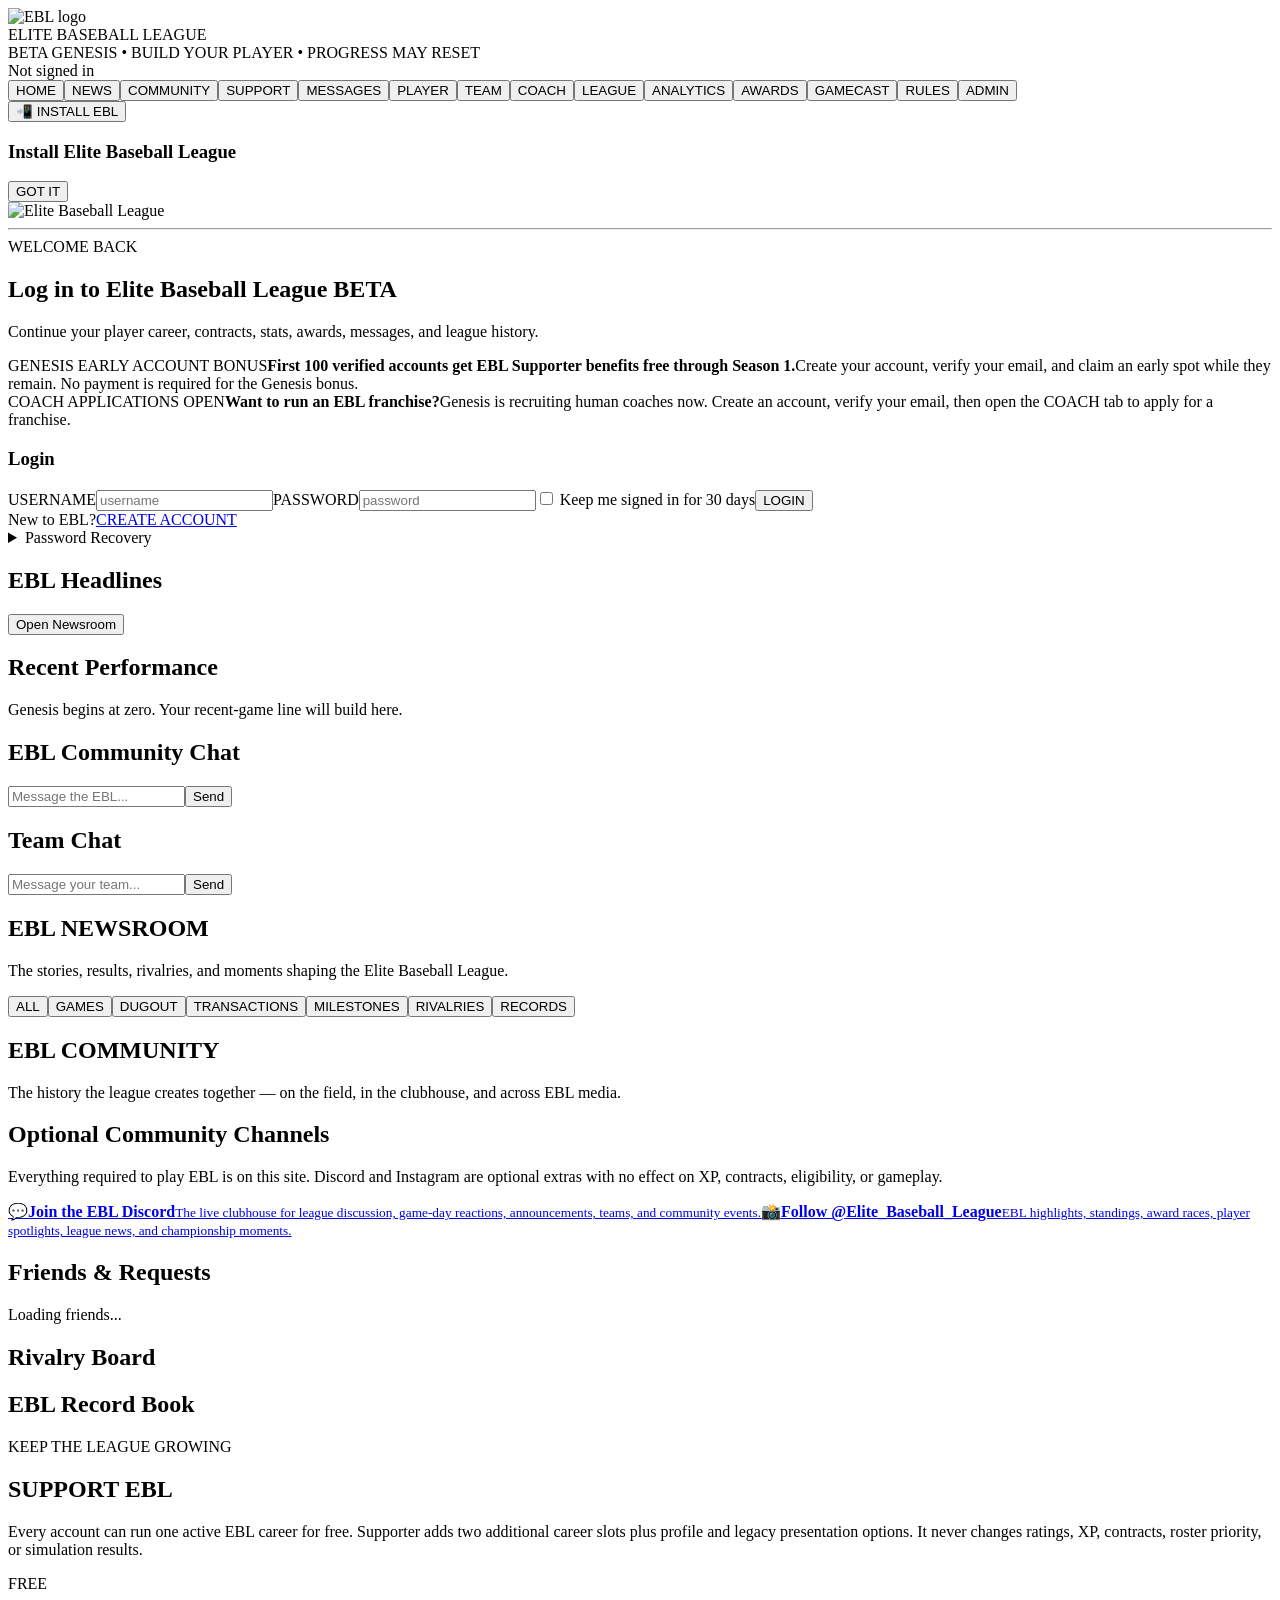
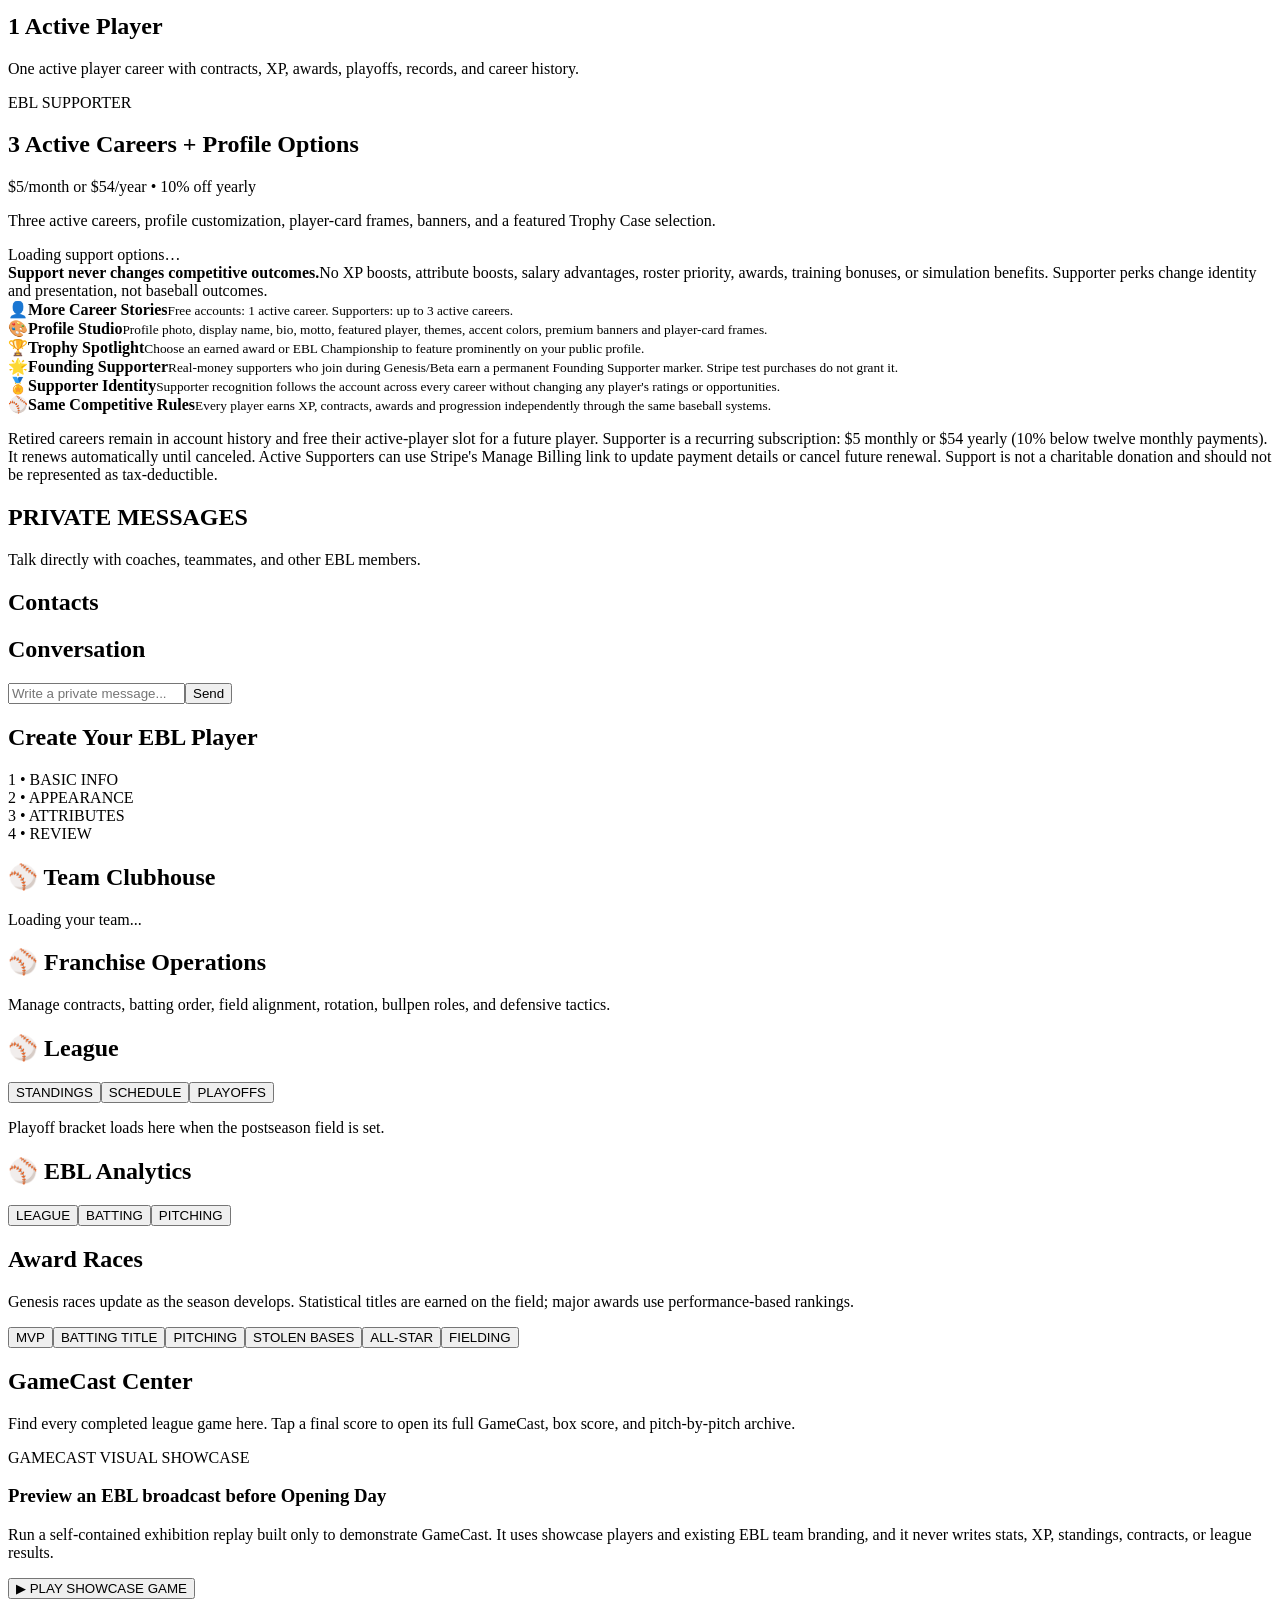
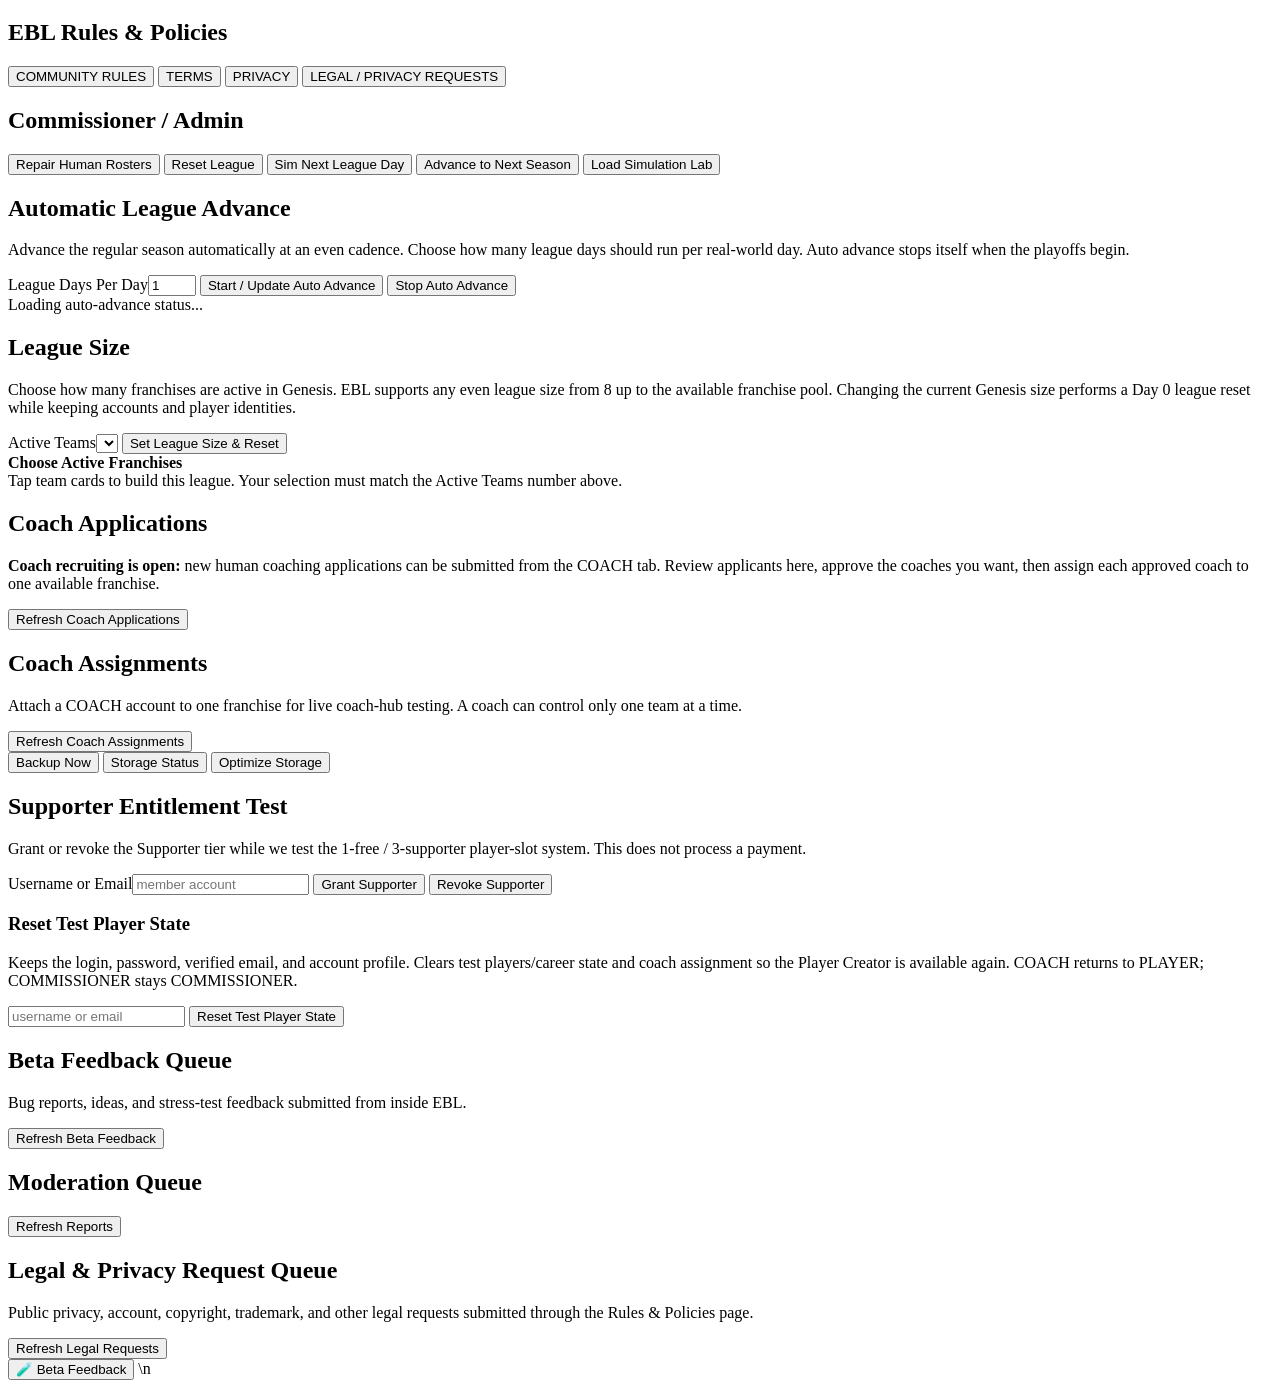
==== static/index.html @ 09bf6e19 "Add files via upload" ====
<!doctype html>
<html><head><meta charset="utf-8"><meta name="viewport" content="width=device-width,initial-scale=1,viewport-fit=cover">
<title>Elite Baseball League — Genesis</title>
<meta name="description" content="Create your ballplayer, earn a contract, develop across seasons, and build a legacy in the Elite Baseball League.">
<meta name="theme-color" content="#071426">
<link rel="manifest" href="/manifest.webmanifest">
<meta name="mobile-web-app-capable" content="yes">
<meta name="apple-mobile-web-app-capable" content="yes">
<meta name="apple-mobile-web-app-status-bar-style" content="black-translucent">
<meta name="apple-mobile-web-app-title" content="EBL">
<link rel="apple-touch-icon" href="/assets/ebl_logo.png">
<meta property="og:title" content="Elite Baseball League">
<meta property="og:description" content="Make your player. Earn your spot. Build your legacy.">
<meta property="og:type" content="website">
<meta property="og:url" content="https://elite-baseball.com/">
<meta property="og:image" content="https://elite-baseball.com/assets/ebl_logo.png">
<link rel="icon" href="/favicon.ico">
<link rel="stylesheet" href="/ebl.css?v=rc142">
<!-- EBL SYSTEM: FEEDBACK & ACTION DIALOGS -->
<!-- EBL FRONTEND: externalized product modules -->
<script id="ebl-feedback-system" src="/ebl-feedback.js"></script>
</head>
<!-- EBL SPORTS CARTOON current: anatomy and proportion pass -->
<body>
<header><div class="brandWrap"><img class="siteLogo" src="/assets/ebl_logo.png" alt="EBL logo"><div class="brandText"><div class="brand">ELITE BASEBALL LEAGUE</div><div class="season"><span class="betaSiteBadge">BETA</span> GENESIS • BUILD YOUR PLAYER • PROGRESS MAY RESET</div></div></div><div id="accountTag" class="muted">Not signed in</div></header>
<nav id="mainNav">
<button class="navbtn active" data-page="home">HOME</button><button class="navbtn" data-page="news">NEWS</button><button class="navbtn" data-page="community">COMMUNITY</button><button class="navbtn" data-page="support">SUPPORT</button><button class="navbtn authOnly hidden" data-page="messages">MESSAGES</button><button class="navbtn authOnly hidden" data-page="player">PLAYER</button><button class="navbtn authOnly hidden" data-page="team">TEAM</button><button id="coachNav" class="navbtn authOnly hidden" data-page="coach">COACH</button><button class="navbtn" data-page="league">LEAGUE</button><button class="navbtn authOnly hidden" data-page="analytics">ANALYTICS</button><button class="navbtn" data-page="awards">AWARDS</button><button class="navbtn" data-page="gamecast">GAMECAST</button><button class="navbtn" data-page="rules">RULES</button><button id="adminNav" class="navbtn hidden" data-page="admin">ADMIN</button>
</nav>
<button id="eblInstallApp" class="btn hidden" type="button" aria-label="Install Elite Baseball League app">📲 INSTALL EBL</button>
<div id="eblInstallHelp" class="hidden" role="dialog" aria-modal="true" aria-labelledby="eblInstallHelpTitle">
 <div class="pwaHelpCard">
  <h3 id="eblInstallHelpTitle">Install Elite Baseball League</h3>
  <div id="eblInstallHelpBody" class="muted"></div>
  <button class="btn eblSpaceTopMd" type="button" data-ebl-action="close-install-help">GOT IT</button>
 </div>
</div>

<main>
<section id="home" class="page active">
<div id="loginCard" class="card loginShell"><img class="heroLogo" src="/assets/ebl_logo.png" alt="Elite Baseball League"><hr class="redline"><div class="loginHero"><span class="newsMeta">WELCOME BACK</span><h2>Log in to Elite Baseball League <span class="betaSiteBadge">BETA</span></h2><p class="muted">Continue your player career, contracts, stats, awards, messages, and league history.</p><div id="genesisPromoLogin" class="offer eblPromoBox"><span class="newsMeta">GENESIS EARLY ACCOUNT BONUS</span><b class="eblBlockTight">First 100 verified accounts get EBL Supporter benefits free through Season 1.</b><span class="muted">Create your account, verify your email, and claim an early spot while they remain. No payment is required for the Genesis bonus.</span></div><div class="offer eblPromoBox"><span class="newsMeta">COACH APPLICATIONS OPEN</span><b class="eblBlockTight">Want to run an EBL franchise?</b><span class="muted">Genesis is recruiting human coaches now. Create an account, verify your email, then open the COACH tab to apply for a franchise.</span></div></div><div class="loginPanel"><h3>Login</h3><label class="label" for="lu">USERNAME</label><input id="lu" name="username" autocomplete="username" autocapitalize="none" spellcheck="false" placeholder="username" aria-label="Username"><label class="label" for="lp">PASSWORD</label><input id="lp" name="current-password" type="password" autocomplete="current-password" placeholder="password" aria-label="Password"><label class="rememberMeRow"><input id="rememberMe" type="checkbox"> <span>Keep me signed in for 30 days</span></label><button class="btn loginPrimary" data-ebl-command="login">LOGIN</button><div class="loginCreate"><span>New to EBL?</span><a class="btn" href="/create-account">CREATE ACCOUNT</a></div></div><details class="loginRecovery"><summary>Password Recovery</summary><div class="grid eblSpaceTopSm"><input id="resetEmail" name="email" type="email" autocomplete="email" inputmode="email" autocapitalize="none" spellcheck="false" placeholder="your verified email" aria-label="Verified email for password reset"><button class="btn" data-ebl-command="requestReset">Email Reset Link</button></div><div id="recMsg" class="muted"></div></details><div id="loginMsg" class="muted"></div></div>
<div id="dashboard" class="hidden">
<div id="ticker" class="ticker"><div id="tickerTrack" class="tickerTrack"></div></div>
<div id="betaStatusCard" class="card betaStatusCard"></div>
<div id="onboardingCard" class="card onboardingCard hidden"></div>
<div class="card eblAccentLeftRed"><div class="eblFlexBetweenCenter"><h2>EBL Headlines</h2><button class="btn" data-ebl-action="go-page" data-page="news">Open Newsroom</button></div><div id="homeNews"></div></div><div class="two eblSpaceTopSm"><div id="homePlayer" class="card eblAccentTopRed"></div><div id="homeTeam" class="card eblAccentTopSilver"></div></div>
<div class="two"><div id="nextGame" class="card"></div><div class="card"><h2>Recent Performance</h2><div id="recentPerf" class="muted">Genesis begins at zero. Your recent-game line will build here.</div></div></div>
<div class="two"><div class="card"><h2>EBL Community Chat</h2><div id="eblChat" class="chatbox"></div><div class="chatinput"><input id="eblMsg" maxlength="300" placeholder="Message the EBL..."><button class="btn" data-ebl-action="send-chat" data-channel="EBL">Send</button></div></div>
<div class="card"><h2>Team Chat</h2><div id="teamChat" class="chatbox"></div><div class="chatinput"><input id="teamMsg" maxlength="300" placeholder="Message your team..."><button class="btn" data-ebl-action="send-chat" data-channel="TEAM">Send</button></div></div></div>
</div></section>


<section id="news" class="page"><div class="card"><h1>EBL NEWSROOM</h1><p class="muted">The stories, results, rivalries, and moments shaping the Elite Baseball League.</p><div class="subtabs"><button class="subtab active" data-ebl-action="news-filter" data-filter="ALL">ALL</button><button class="subtab" data-ebl-action="news-filter" data-filter="GAME">GAMES</button><button class="subtab" data-ebl-action="news-filter" data-filter="MANAGER">DUGOUT</button><button class="subtab" data-ebl-action="news-filter" data-filter="TRANSACTION">TRANSACTIONS</button><button class="subtab" data-ebl-action="news-filter" data-filter="MILESTONE">MILESTONES</button><button class="subtab" data-ebl-action="news-filter" data-filter="RIVALRY">RIVALRIES</button><button class="subtab" data-ebl-action="news-filter" data-filter="RECORD">RECORDS</button></div><div id="newsFeed"></div></div></section>
<section id="community" class="page"><div class="card"><h1>EBL COMMUNITY</h1><p class="muted">The history the league creates together — on the field, in the clubhouse, and across EBL media.</p><div class="baseballDivider"></div><h2>Optional Community Channels</h2><p class="muted">Everything required to play EBL is on this site. Discord and Instagram are optional extras with no effect on XP, contracts, eligibility, or gameplay.</p><div class="communityConnect"><a class="communityLink" href="https://discord.gg/7EdEfcKPR" target="_blank" rel="noopener noreferrer"><span class="communityIcon">💬</span><b>Join the EBL Discord</b><small>The live clubhouse for league discussion, game-day reactions, announcements, teams, and community events.</small></a><a class="communityLink" href="https://www.instagram.com/elite_baseball_league/" target="_blank" rel="noopener noreferrer"><span class="communityIcon">📸</span><b>Follow @Elite_Baseball_League</b><small>EBL highlights, standings, award races, player spotlights, league news, and championship moments.</small></a></div><div class="two"><div class="card"><h2>Friends & Requests</h2><div id="friendsPanel"><p class="muted">Loading friends...</p></div></div><div class="card"><h2>Rivalry Board</h2><div id="rivalryBoard"></div></div></div><div class="card"><h2>EBL Record Book</h2><div id="recordBook"></div></div></div></section><section id="support" class="page"><div class="card supportHero"><span class="newsMeta">KEEP THE LEAGUE GROWING</span><h1>SUPPORT EBL</h1><p class="supportLead">Every account can run one active EBL career for free. Supporter adds two additional career slots plus profile and legacy presentation options. It never changes ratings, XP, contracts, roster priority, or simulation results.</p><div id="supportEntitlementCard" class="supportTierGrid"><div class="supportTierCard"><span class="newsMeta">FREE</span><h2>1 Active Player</h2><p class="muted">One active player career with contracts, XP, awards, playoffs, records, and career history.</p></div><div class="supportTierCard featured"><span class="newsMeta">EBL SUPPORTER</span><h2>3 Active Careers + Profile Options</h2><div class="gold eblSupportPrice">$5/month or $54/year • 10% off yearly</div><p class="muted">Three active careers, profile customization, player-card frames, banners, and a featured Trophy Case selection.</p></div></div><div id="supportActions" class="supportActions"><span class="muted">Loading support options…</span></div><div class="supportPromise"><b>Support never changes competitive outcomes.</b><span>No XP boosts, attribute boosts, salary advantages, roster priority, awards, training bonuses, or simulation benefits. Supporter perks change identity and presentation, not baseball outcomes.</span></div><div class="supportGrid"><div class="supportUse"><span class="supportIcon">👤</span><b>More Career Stories</b><small>Free accounts: 1 active career. Supporters: up to 3 active careers.</small></div><div class="supportUse"><span class="supportIcon">🎨</span><b>Profile Studio</b><small>Profile photo, display name, bio, motto, featured player, themes, accent colors, premium banners and player-card frames.</small></div><div class="supportUse"><span class="supportIcon">🏆</span><b>Trophy Spotlight</b><small>Choose an earned award or EBL Championship to feature prominently on your public profile.</small></div><div class="supportUse"><span class="supportIcon">🌟</span><b>Founding Supporter</b><small>Real-money supporters who join during Genesis/Beta earn a permanent Founding Supporter marker. Stripe test purchases do not grant it.</small></div><div class="supportUse"><span class="supportIcon">🏅</span><b>Supporter Identity</b><small>Supporter recognition follows the account across every career without changing any player's ratings or opportunities.</small></div><div class="supportUse"><span class="supportIcon">⚾</span><b>Same Competitive Rules</b><small>Every player earns XP, contracts, awards and progression independently through the same baseball systems.</small></div></div><p class="supportFine">Retired careers remain in account history and free their active-player slot for a future player. Supporter is a recurring subscription: $5 monthly or $54 yearly (10% below twelve monthly payments). It renews automatically until canceled. Active Supporters can use Stripe's Manage Billing link to update payment details or cancel future renewal. Support is not a charitable donation and should not be represented as tax-deductible.</p></div></section><section id="messages" class="page"><div class="card"><h1>PRIVATE MESSAGES</h1><p class="muted">Talk directly with coaches, teammates, and other EBL members.</p><div class="two"><div class="card"><h2>Contacts</h2><div id="dmContacts"></div></div><div class="card"><h2 id="dmTitle">Conversation</h2><div id="dmThread" class="chatbox"></div><div class="chatinput"><input id="dmMsg" maxlength="500" placeholder="Write a private message..."><button class="btn" data-ebl-command="sendDM">Send</button></div></div></div></div></section><section id="player" class="page"><div id="playerMain" class="card"></div>
<div id="createCard" class="card hidden"><h2>Create Your EBL Player</h2>
<div class="creatorSteps"><div id="cs1" class="creatorStep active">1 • BASIC INFO</div><div id="cs2" class="creatorStep">2 • APPEARANCE</div><div id="cs3" class="creatorStep">3 • ATTRIBUTES</div><div id="cs4" class="creatorStep">4 • REVIEW</div></div>
<div id="creatorStage"></div>
</div></section>

<section id="team" class="page"><div id="teamPage" class="card"><h1>⚾ Team Clubhouse</h1><p class="muted">Loading your team...</p></div></section>

<section id="coach" class="page"><div class="card"><h1>⚾ Franchise Operations</h1><p class="muted">Manage contracts, batting order, field alignment, rotation, bullpen roles, and defensive tactics.</p><div id="coachHub"></div></div></section>
<section id="league" class="page"><div class="card"><h1>⚾ League</h1><div class="subtabs"><button class="subtab active" data-ebl-action="league-pane" data-pane="standingsPane">STANDINGS</button><button class="subtab" data-ebl-action="league-pane" data-pane="schedulePane">SCHEDULE</button><button class="subtab" data-ebl-action="league-pane" data-pane="playoffsPane" data-load-playoffs="1">PLAYOFFS</button></div><div id="standingsPane" class="subpane active"></div><div id="schedulePane" class="subpane"></div><div id="playoffsPane" class="subpane"><p class="muted">Playoff bracket loads here when the postseason field is set.</p></div></div></section>


<section id="analytics" class="page"><div class="card"><h1>⚾ EBL Analytics</h1><div class="subtabs"><button class="subtab active" data-ebl-action="analytics-pane" data-pane="aLeague">LEAGUE</button><button class="subtab" data-ebl-action="analytics-pane" data-pane="aBat">BATTING</button><button class="subtab" data-ebl-action="analytics-pane" data-pane="aPitch">PITCHING</button></div><div id="aLeague" class="subpane active"></div><div id="aBat" class="subpane"></div><div id="aPitch" class="subpane"></div></div></section>


<section id="awards" class="page"><div class="card"><h1>Award Races</h1><p class="muted">Genesis races update as the season develops. Statistical titles are earned on the field; major awards use performance-based rankings.</p><div class="subtabs"><button class="subtab active" data-ebl-action="award-pane" data-pane="mvpPane">MVP</button><button class="subtab" data-ebl-action="award-pane" data-pane="batTitle">BATTING TITLE</button><button class="subtab" data-ebl-action="award-pane" data-pane="pitchTitle">PITCHING</button><button class="subtab" data-ebl-action="award-pane" data-pane="sbTitle">STOLEN BASES</button><button class="subtab" data-ebl-action="award-pane" data-pane="allStarPane">ALL-STAR</button><button class="subtab" data-ebl-action="award-pane" data-pane="fieldTitle">FIELDING</button></div><div id="mvpPane" class="subpane active"></div><div id="batTitle" class="subpane"></div><div id="pitchTitle" class="subpane"></div><div id="sbTitle" class="subpane"></div><div id="allStarPane" class="subpane"></div><div id="fieldTitle" class="subpane"></div></div></section>


<section id="gamecast" class="page"><div class="card"><h1>GameCast Center</h1><p class="muted">Find every completed league game here. Tap a final score to open its full GameCast, box score, and pitch-by-pitch archive.</p><div class="gcShowcaseLaunch"><div><span class="newsMeta">GAMECAST VISUAL SHOWCASE</span><h3>Preview an EBL broadcast before Opening Day</h3><p class="muted">Run a self-contained exhibition replay built only to demonstrate GameCast. It uses showcase players and existing EBL team branding, and it never writes stats, XP, standings, contracts, or league results.</p></div><button class="btn gcShowcaseBtn" data-ebl-action="gamecast-showcase">▶ PLAY SHOWCASE GAME</button></div><div id="gamecastList"></div></div></section>


<section id="rules" class="page">
  <div class="card">
    <h1>EBL Rules & Policies</h1>


    <div class="subtabs">
      <button class="subtab active" data-ebl-action="policy-pane" data-pane="communityRules">COMMUNITY RULES</button>
      <button class="subtab" data-ebl-action="policy-pane" data-pane="termsPolicy">TERMS</button>
      <button class="subtab" data-ebl-action="policy-pane" data-pane="privacyPolicy">PRIVACY</button>
      <button class="subtab" data-ebl-action="policy-pane" data-pane="legalRequestsPolicy">LEGAL / PRIVACY REQUESTS</button>
    </div>


    <div id="communityRules" class="subpane active"></div>
    <div id="termsPolicy" class="subpane"></div>
    <div id="privacyPolicy" class="subpane"></div>
    <div id="legalRequestsPolicy" class="subpane"></div>
  </div>
</section>


<section id="admin" class="page">
  <div class="card">
    <h1>Commissioner / Admin</h1>

    <button type="button" class="btn" data-ebl-command="repairHumanRosters">
    Repair Human Rosters
    </button>
    <button type="button" class="btn" data-ebl-command="resetLeague">Reset League</button>
    <button type="button" class="btn" data-ebl-command="simDay">Sim Next League Day</button>
    <button type="button" class="btn" data-ebl-command="advanceSeason">Advance to Next Season</button>
<button type="button" class="btn" data-ebl-command="loadLab">Load Simulation Lab</button>


    <div id="simout" class="muted"></div>

    <div class="offer eblOfferSpaced">
      <h2 class="eblHeadingFlush">Automatic League Advance</h2>
      <p class="muted">Advance the regular season automatically at an even cadence. Choose how many league days should run per real-world day. Auto advance stops itself when the playoffs begin.</p>
      <div class="grid eblAdminGrid3">
        <label>League Days Per Day<input id="autoAdvancePerDay" type="number" min="1" max="24" step="1" value="1"></label>
        <button class="btn" data-ebl-action="save-auto-advance" data-enabled="1">Start / Update Auto Advance</button>
        <button class="btn ghost" data-ebl-action="save-auto-advance" data-enabled="0">Stop Auto Advance</button>
      </div>
      <div id="autoAdvanceStatus" class="muted eblSpaceTopXs">Loading auto-advance status...</div>
    </div>

    <div class="offer eblSpaceBottomMd">
      <h2 class="eblHeadingFlush">League Size</h2>
      <p class="muted">Choose how many franchises are active in Genesis. EBL supports any even league size from 8 up to the available franchise pool. Changing the current Genesis size performs a Day 0 league reset while keeping accounts and player identities.</p>
      <div class="grid eblAdminGrid2">
        <label>Active Teams<select id="leagueTeamCount"></select></label>
        <button class="btn" data-ebl-command="applyGenesisLeagueSize">Set League Size & Reset</button>
      </div>
      <div id="leagueSizeOut" class="muted eblSpaceTopXs"></div>
      <div class="eblSpaceTopMd"><b>Choose Active Franchises</b><div class="muted">Tap team cards to build this league. Your selection must match the Active Teams number above.</div></div>
      <div id="leagueFranchisePicker" class="franchisePicker"></div>
      <div id="leagueFranchiseCount" class="muted eblSpaceTopXs"></div>
    </div>

    <div class="offer eblSpaceBottomMd">
      <h2 class="eblHeadingFlush">Coach Applications</h2>
      <p class="muted"><b>Coach recruiting is open:</b> new human coaching applications can be submitted from the COACH tab. Review applicants here, approve the coaches you want, then assign each approved coach to one available franchise.</p>
      <button class="btn" data-ebl-command="loadCoachApplications">Refresh Coach Applications</button>
      <div id="coachApplicationsOut" class="eblSpaceTopSm"></div>
    </div>

    <div class="offer eblSpaceBottomMd">
      <h2 class="eblHeadingFlush">Coach Assignments</h2>
      <p class="muted">Attach a COACH account to one franchise for live coach-hub testing. A coach can control only one team at a time.</p>
      <button class="btn" data-ebl-command="loadCoachAssignments">Refresh Coach Assignments</button>
      <div id="coachAssignmentOut" class="eblSpaceTopSm"></div>
    </div>



    <button class="btn" data-ebl-command="backupNow">Backup Now</button>
    <button class="btn" data-ebl-command="loadStorageStatus">Storage Status</button>
    <button class="btn" data-ebl-command="optimizeStorage">Optimize Storage</button>
    <div id="storageOut" class="muted eblSpaceTopXs"></div>


    <div class="offer eblOfferSpaced">
      <h2 class="eblHeadingFlush">Supporter Entitlement Test</h2>
      <p class="muted">Grant or revoke the Supporter tier while we test the 1-free / 3-supporter player-slot system. This does not process a payment.</p>
      <div class="grid eblAdminSupportGrid">
        <label>Username or Email<input id="supporterTestTarget" placeholder="member account"></label>
        <button class="btn" data-ebl-action="supporter-test" data-enabled="1">Grant Supporter</button>
        <button class="btn ghost" data-ebl-action="supporter-test" data-enabled="0">Revoke Supporter</button>
      </div>
      <div id="supporterTestOut" class="muted eblSpaceTopXs"></div>
    </div>

    <h3 class="eblSpaceTopMd">Reset Test Player State</h3>
    <p class="muted">Keeps the login, password, verified email, and account profile. Clears test players/career state and coach assignment so the Player Creator is available again. COACH returns to PLAYER; COMMISSIONER stays COMMISSIONER.</p>
    <input id="resetTestTarget" placeholder="username or email">
    <button class="btn" data-ebl-command="resetTestAccount">Reset Test Player State</button>
    <div id="resetTestOut" class="muted"></div>


    <h2 class="eblSpaceTopMd">Beta Feedback Queue</h2>
    <p class="muted">Bug reports, ideas, and stress-test feedback submitted from inside EBL.</p>
    <button class="btn" data-ebl-command="loadBetaFeedback">Refresh Beta Feedback</button>
    <div id="betaFeedbackQueue"></div>

    <h2 class="eblSpaceTopMd">Moderation Queue</h2>
    <button class="btn" data-ebl-command="loadReports">Refresh Reports</button>
    <div id="reportQueue"></div>

    <h2 class="eblSpaceTopMd">Legal & Privacy Request Queue</h2>
    <p class="muted">Public privacy, account, copyright, trademark, and other legal requests submitted through the Rules & Policies page.</p>
    <button class="btn" data-ebl-command="loadLegalRequests">Refresh Legal Requests</button>
    <div id="legalRequestQueue"></div>
    <div id="labBody"></div>
  </div>
</section>


</main>
<dialog id="gc">
  <div id="gcontent"></div>
  <br>
  <button class="btn" data-ebl-action="close-dialog" data-dialog="gc">Close</button>
</dialog>
<dialog id="profileModal">
  <div id="profileContent"></div>
  <div class="eblDialogFooter"><button class="btn" data-ebl-action="close-dialog" data-dialog="profileModal">Close</button></div>
</dialog>
<dialog id="profileEditModal">
  <div id="profileEditContent"></div>
</dialog>
<button id="betaFeedbackFab" class="btn betaFeedbackFab authOnly hidden" data-ebl-command="openBetaFeedback">🧪 Beta Feedback</button>
<dialog id="betaFeedbackModal">
  <h2>Send Beta Feedback</h2>
  <p class="muted">Found something broken, confusing, or fun? Tell us what happened. Your current EBL page is included automatically.</p>
  <div class="betaFeedbackGrid">
    <label>TYPE<select id="betaFeedbackType"><option value="BUG">Bug / Something broke</option><option value="FEEDBACK">Feedback</option><option value="IDEA">Idea / Suggestion</option></select></label>
    <label>DETAILS<textarea id="betaFeedbackDetail" maxlength="4000" placeholder="What happened? What did you expect? If it is a bug, tell us what you tapped right before it happened."></textarea></label>
    <div id="betaFeedbackMsg" class="muted"></div>
    <div class="eblFlexWrapSm"><button class="btn" data-ebl-command="submitBetaFeedback">Send Feedback</button><button class="btn ghost" data-ebl-action="close-dialog" data-dialog="betaFeedbackModal">Cancel</button></div>
  </div>
</dialog>

  
  
  
  


 
  

<script id="eblCreatorHotfix">
/* EBL Creator  renderer dependency hotfix */
function teamInitials(team){
  if(!team) return 'EBL';
  if(typeof team==='string'){
    const clean=team.trim();
    if(!clean) return 'EBL';
    const words=clean.split(/\s+/).filter(Boolean);
    return (words.length>1 ? words.map(x=>x[0]).join('') : clean.slice(0,3)).toUpperCase().slice(0,3);
  }
  const explicit=team.abbr||team.abbreviation||team.short_name||team.code||team.initials;
  if(explicit) return String(explicit).toUpperCase().slice(0,3);
  return teamInitials(team.name||team.city||'EBL');
}

function teamPalette(team){
  // Team art should never inherit the site's gold UI accent just because a branding field is absent.
  // Baseball-white is the neutral uniform fallback; primary/secondary remain franchise-controlled.
  const fallback=['#153c63','#d7262e','#f7f7f7']; fallback.primary=fallback[0]; fallback.secondary=fallback[1]; fallback.accent=fallback[2]; fallback.text='#f3f6fa';
  if(!team) return fallback;
  if(typeof team==='string'){
    const key=String(team);
    const t=(typeof LEAGUE!=='undefined' && LEAGUE?.teams)
      ? LEAGUE.teams.find(x=>String(x.id)===key || String(x.name||'')===key || String(x.display_name||'')===key)
      : null;
    return t ? teamPalette(t) : fallback;
  }
  const primary=team.primary_color||team.primary||team.color_primary||fallback.primary;
  const secondary=team.secondary_color||team.secondary||team.color_secondary||fallback.secondary;
  const accent=team.accent_color||team.accent||fallback.accent;
  const text=team.text_color||fallback.text;
  const palette=[primary,secondary,accent];
  palette.primary=primary; palette.secondary=secondary; palette.accent=accent; palette.text=text;
  return palette;
}
</script>
<script src="/ebl-core.js?v=rc139"></script>
<script>
// EBL Public Profile Routing
(function(){
  window.openUserProfile = function(username){
    if(!username) return;
    window.location.href = '/profile/' + encodeURIComponent(String(username));
  };

  function wireAccountTag(){
    const tag=document.getElementById('accountTag');
    if(!tag || !ME || !ME?.username) return;
    if(document.getElementById('myPublicProfileBtn')) return;
    const btn=document.createElement('button');
    btn.id='myPublicProfileBtn';
    btn.className='btn';
    btn.textContent='My Profile';
    btn.onclick=function(e){
      e.preventDefault();
      e.stopPropagation();
      window.openUserProfile(ME.username);
    };
    tag.appendChild(document.createTextNode(' '));
    tag.appendChild(btn);
  }

  async function openStoredDM(){
    const raw=sessionStorage.getItem('eblOpenDM');
    if(!raw) return;
    const uid=Number(raw);
    if(!Number.isFinite(uid) || uid<=0){
      sessionStorage.removeItem('eblOpenDM');
      return;
    }
    let tries=0;
    const attempt=async()=>{
      tries++;
      if(ME && typeof window.goPage==='function' &&
         typeof window.loadDMContacts==='function' &&
         typeof window.openDM==='function'){
        try{
          goPage('messages');
          await loadDMContacts();
          await openDM(uid);
          sessionStorage.removeItem('eblOpenDM');
          return;
        }catch(e){}
      }
      if(tries<30) setTimeout(attempt,250);
    };
    attempt();
  }

  const obs=new MutationObserver(wireAccountTag);
  obs.observe(document.documentElement,{childList:true,subtree:true});
  document.addEventListener('DOMContentLoaded',()=>{
    wireAccountTag();
    openStoredDM();
  });
  setTimeout(openStoredDM,200);
})();
</script>
<script>
// EBL Public Identity Linking
(function(){
  const EBL_DIRECTORY={loaded:false,loading:null,byId:new Map(),byKey:new Map(),byName:new Map()};
  function esc(v){return String(v??'').replace(/[&<>'\"]/g,c=>({'&':'&amp;','<':'&lt;','>':'&gt;',"'":'&#39;','\"':'&quot;'}[c]));}
  function key(name,team){return String(name||'').trim().toLowerCase()+'|'+String(team||'').trim().toLowerCase();}
  async function loadPublicDirectory(force=false){
    if(force){
      EBL_DIRECTORY.loaded=false;
      EBL_DIRECTORY.loading=null;
      EBL_DIRECTORY.byId.clear();
      EBL_DIRECTORY.byKey.clear();
      EBL_DIRECTORY.byName.clear();
    }
    if(EBL_DIRECTORY.loaded)return EBL_DIRECTORY;
    if(EBL_DIRECTORY.loading)return EBL_DIRECTORY.loading;
    EBL_DIRECTORY.loading=(async()=>{
      try{
        const j=await api('/api/public-directory');
        window.EBL_PUBLIC_DIRECTORY_PLAYERS=j.players||[];
        for(const p of (j.players||[])){
          if(p.player_id!=null)EBL_DIRECTORY.byId.set(Number(p.player_id),p);
          EBL_DIRECTORY.byKey.set(key(p.name,p.franchise_id),p);
          const nk=String(p.name||'').trim().toLowerCase();
          if(nk){const arr=EBL_DIRECTORY.byName.get(nk)||[];arr.push(p);EBL_DIRECTORY.byName.set(nk,arr);}
        }
        EBL_DIRECTORY.loaded=true;
      }catch(e){console.warn('EBL public directory unavailable',e);}
      return EBL_DIRECTORY;
    })();
    return EBL_DIRECTORY.loading;
  }
  function resolvePlayer(row){
    if(!row)return null;
    for(const raw of [row.player_id,row.id,row.batter_id,row.pitcher_id]){
      const id=Number(raw);if(Number.isFinite(id)&&EBL_DIRECTORY.byId.has(id))return EBL_DIRECTORY.byId.get(id);
    }
    const name=row.name||row.player_name,team=row.team||row.franchise_id;
    if(name&&team){const exact=EBL_DIRECTORY.byKey.get(key(name,team));if(exact)return exact;}
    if(name){const matches=EBL_DIRECTORY.byName.get(String(name).trim().toLowerCase())||[];if(matches.length===1)return matches[0];}
    return null;
  }
  function memberLink(row,label){
    const p=resolvePlayer(row),text=esc(label??row?.name??row?.player_name??'Player');
    if(p?.username){const u=String(p.username).replace(/\\/g,'\\\\').replace(/'/g,"\\'");return `<button class="clickableName" data-ebl-action="open-user-profile" data-username="${u}">${text}</button>`;}
    return text;
  }
  function usernameLink(username){
    const clean=String(username||'');if(!clean)return '';
    const u=clean.replace(/\\/g,'\\\\').replace(/'/g,"\\'");
    return `<button class="clickableName" data-ebl-action="open-user-profile" data-username="${u}">@${esc(clean)}</button>`;
  }
  window.loadPublicDirectory=loadPublicDirectory;
  window.eblMemberLink=memberLink;

  window.loadChat=async function(ch){
    try{
      const j=await api('/api/chat/'+ch),box=ch==='EBL'?eblChat:teamChat;
      box.innerHTML=(j.messages||[]).map(m=>`<div class="chatmsg"><b>${usernameLink(m.username)}</b> <span class="muted">${esc(m.created_at||'')}</span><br>${escapeHtml(m.message||'')}</div>`).join('');
      box.scrollTop=box.scrollHeight;
    }catch(e){}
  };

  window.loadAnalytics=async function(){
    const [j]=await Promise.all([api('/api/analytics'),loadPublicDirectory()]),L=j.league;
    const xpTable=(ME?.role==='COMMISSIONER'&&Object.keys(j.xp||{}).length)?`<h3>Commissioner XP Economy</h3><table><tr><th>Source</th><th>Total XP</th><th>Events</th></tr>${Object.entries(j.xp).map(([k,v])=>`<tr><td>${esc(k)}</td><td>${v.total.toFixed(3)}</td><td>${v.events}</td></tr>`).join('')}</table>`:'';
    aLeague.innerHTML=`<div class="grid">${[['Games',L.games],['Runs/Game',L.runs_per_game.toFixed(2)],['AVG',fmt3(L.avg)],['K%',(L.k_pct*100).toFixed(1)+'%'],['BB%',(L.bb_pct*100).toFixed(1)+'%'],['HR%',(L.hr_pct*100).toFixed(1)+'%']].map(x=>statBox(x[0],x[1])).join('')}</div>${xpTable}`;
    aBat.innerHTML=`<div class="tablewrap"><table><tr><th>#</th><th>Player</th><th>Team</th><th>Pos</th><th>OPS</th><th>HR</th><th>XP</th></tr>${(j.leaders.ops||[]).map((x,i)=>`<tr><td>${i+1}</td><td>${memberLink(x,x.name)}</td><td><span class="analyticsTeamRef">${teamMark(x.team,true)}<button class="teamLink" data-ebl-action="open-team" data-team="${jsq(x.team)}">${esc(teamName(x.team))}</button></span></td><td>${esc(x.pos)}</td><td>${x.ops.toFixed(3)}</td><td>${x.hr}</td><td>${x.xp.toFixed(3)}</td></tr>`).join('')}</table></div>`;
    aPitch.innerHTML=`<div class="tablewrap"><table><tr><th>#</th><th>Pitcher</th><th>Team</th><th>ERA</th><th>WHIP</th><th>SO</th><th>XP</th></tr>${(j.leaders.pitching||[]).map((x,i)=>`<tr><td>${i+1}</td><td>${memberLink(x,x.name)}</td><td><span class="analyticsTeamRef">${teamMark(x.team,true)}<button class="teamLink" data-ebl-action="open-team" data-team="${jsq(x.team)}">${esc(teamName(x.team))}</button></span></td><td>${x.era.toFixed(2)}</td><td>${x.whip.toFixed(2)}</td><td>${x.so}</td><td>${x.xp.toFixed(3)}</td></tr>`).join('')}</table></div>`;
  };

  window.raceList=function(rows,detail){return rows?.length?rows.map((x,i)=>`<div class="race"><span class="medal">${i+1}</span><div><b>${memberLink(x,x.name)}</b><div class="muted">${detail(x)}</div></div><span>${i<3?'🏆':''}</span></div>`).join(''):'<p class="muted">Race begins on Opening Day.</p>';};
  window.loadAwards=async function(){
    const [j]=await Promise.all([api('/api/awards'),loadPublicDirectory()]),xp=j.xp_values||{};
    mvpPane.innerHTML=`<p class="gold">MVP winner: +${xp.MVP||15} XP</p>`+raceList(j.mvp,x=>`${esc(x.pos)} • ${awardTeamRef(x.team)} • OPS ${x.ops.toFixed(3)} • ${x.hr} HR`);
    batTitle.innerHTML=`<p class="gold">Batting Title: +${xp.BATTING_TITLE||10} XP</p>`+raceList(j.batting,x=>`${awardTeamRef(x.team)} • AVG ${x.avg.toFixed(3)} • OBP ${x.obp.toFixed(3)}`);
    pitchTitle.innerHTML=`<h3>Pitcher of the Season</h3><p class="muted">Eligibility: starting pitchers (SP) only.</p><p class="gold">Winner: +${xp.PITCHER_OF_SEASON||15} XP</p>${raceList(j.starting_pitching||[],x=>`${awardTeamRef(x.team)} • ERA ${x.era.toFixed(2)} • WHIP ${x.whip.toFixed(2)} • ${x.so} K`)}<h3 class="eblSpaceTopLg">Reliever of the Season</h3><p class="muted">Eligibility: relief pitchers only (RP, MR, LR, SU and CL bullpen roles).</p><p class="gold">Winner: +${xp.RELIEVER_OF_SEASON||10} XP</p>${raceList(j.relief_pitching||[],x=>`${awardTeamRef(x.team)} • ERA ${x.era.toFixed(2)} • WHIP ${x.whip.toFixed(2)} • ${x.so} K • ${x.sv||0} SV`)}`;
    sbTitle.innerHTML=`<p class="gold">Stolen Base Title: +${xp.SB_TITLE||10} XP</p>`+raceList(j.stolen_bases,x=>`${awardTeamRef(x.team)} • ${x.sb} SB • OBP ${x.obp.toFixed(3)}`);
    fieldTitle.innerHTML=`<p class="gold">Each positional Fielding Title: +${xp.FIELDING||10} XP</p>`+Object.entries(j.fielding||{}).map(([pos,rows])=>`<h3>${esc(pos)}</h3>${raceList(rows,x=>`${awardTeamRef(x.team)} • OAA ${Number(x.oaa||0).toFixed(2)} • ${x.e||0} E • ${x.fld_pct||'1.000'} FLD`)}`).join('');
    if(j.history?.length){fieldTitle.innerHTML+=`<h2 style="margin-top:20px">Award History</h2>${j.history.slice(0,30).map(a=>{const identity={...a,id:a.player_id,name:a.player_name,franchise_id:a.franchise_id||a.team};return `<div class="recordCard awardHistoryIdentity"><div>${typeof eblIdentitySurfaceRenderer==='function'?eblIdentitySurfaceRenderer(identity,{size:'sm'}):memberLink(identity,a.player_name||'Player')}</div><div><b>${esc(a.award_name)}</b> <span class="gold">+${a.xp_awarded} XP</span><div class="muted">${awardTeamRef(a.franchise_id||a.team)} • Season ${a.season} • ${esc(String(a.period).replaceAll('_',' '))}</div></div></div>`}).join('')}`;}
  };

  window.renderNews=function(filter){
    if(!window.newsFeed)return;
    const rows=filter==='ALL'?NEWS:NEWS.filter(n=>n.category===filter);
    newsFeed.innerHTML=rows.length?rows.map(n=>{const p=resolvePlayer({player_id:n.player_id,player_name:n.player_name,franchise_id:n.franchise_id});const profile=p?.username?`<div style="margin-top:9px">${usernameLink(p.username)}</div>`:'';return `<article class="newsStory"><div class="newsMeta"><span class="newsBadge">${esc(String(n.category||'').replaceAll('_',' '))}</span>SEASON ${n.season||LEAGUE?.season||1} • DAY ${n.league_day}</div><div class="newsHeadline">${esc(n.headline||'')}</div><div class="newsBody">${esc(n.body||'')}</div>${profile}</article>`;}).join(''):'<p class="muted">No stories in this section yet. Genesis history is still being written.</p>';
  };
  setTimeout(()=>loadPublicDirectory(),500);
})();
</script>

<script>
/* EBL Sports Cartoon  canonical identity pipeline */
function eblLegacyAppearancePlayer(p={}){
  const a=p.appearance||p.avatar||{};
  const pick=(...v)=>v.find(x=>x!==undefined&&x!==null&&x!=='');
  return {
    ...p,
    jersey_number:Number(pick(p.jersey_number,a.jersey_number,24)),
    face_id:Number(pick(p.face_id,a.face_id,1)),
    skin_color_id:Number(pick(p.skin_color_id,a.skin_color_id,1)),
    hair_id:Number(pick(p.hair_id,a.hair_id,1)),
    hair_color_id:Number(pick(p.hair_color_id,a.hair_color_id,3)),
    facial_hair_id:Number(pick(p.facial_hair_id,a.facial_hair_id,1)),
    eye_color_id:Number(pick(p.eye_color_id,a.eye_color_id,6)),
    nose_id:Number(pick(p.nose_id,a.nose_id,1)),
    eye_shape_id:Number(pick(p.eye_shape_id,a.eye_shape_id,1)),
    mouth_id:Number(pick(p.mouth_id,a.mouth_id,1)),
    ear_size_id:Number(pick(p.ear_size_id,a.ear_size_id,2)),
    eye_black_id:Number(pick(p.eye_black_id,a.eye_black_id,1)),
    eyewear_id:Number(pick(p.eyewear_id,a.eyewear_id,a.goggles_id,1)),
    chain_id:Number(pick(p.chain_id,a.chain_id,1)),
    sleeve_id:Number(pick(p.sleeve_id,a.sleeve_id,1)),
    bats:String(pick(p.bats,a.bats,'R')).toUpperCase(),
    throws:String(pick(p.throws,a.throws,'R')).toUpperCase(),
    primary_pos:String(pick(p.primary_pos,p.position,a.primary_pos,'UTIL')).toUpperCase(),
    franchise_id:pick(p.franchise_id,p.team_id,a.franchise_id,null)
  };
}
function eblPlayerPortrait(p={},cls=''){
  const q=eblLegacyAppearancePlayer(p);
  return `<div class="eblIdentityPortrait ${escapeHtml(cls||'')}">${stationaryPlayerSvg(q)}</div>`;
}
function eblPlayerIdentityBadge(p={},opts={}){
  const q=eblLegacyAppearancePlayer(p), nm=escapeHtml(q.name||q.player_name||'Player');
  const sub=escapeHtml(opts.subtitle||[q.primary_pos,q.jersey_number?`#${q.jersey_number}`:''].filter(Boolean).join(' • '));
  return `<div class="eblIdentityBadge">${eblPlayerPortrait(q,'eblIdentityPortrait--badge')}<div><b>${nm}</b>${sub?`<small>${sub}</small>`:''}</div></div>`;
}
</script>



<script id="eblAvatarFoundation">
/*  one public identity surface for future roster/profile/GameCast work. */
function eblCanonicalPlayer(player){
  if(typeof eblLegacyAppearancePlayer==='function') return eblLegacyAppearancePlayer(player||{});
  if(typeof eblAppearancePlayer==='function') return eblAppearancePlayer(player||{});
  return player||{};
}
function eblPortraitCurrent(player,cls=''){
  const p=eblCanonicalPlayer(player);
  return `<div class="eblIdentityPortrait ${typeof escapeHtml==='function'?escapeHtml(cls):cls}">${stationaryPlayerSvg(p)}</div>`;
}
function eblAction(player,action='batting',cls=''){
  const p=eblCanonicalPlayer(player);
  return `<div class="eblActionArt ${typeof escapeHtml==='function'?escapeHtml(cls):cls}">${eblActionPlayerSvg(p,action)}</div>`;
}
</script>

<script id="eblAvatarIdentityNormalization">
/* Stable identity payload helper for creator -> saved player -> league surfaces. */
function eblIdentityPayload(player){
 const p=eblCanonicalPlayer(player||{});
 return {name:p.name||'',primary_pos:p.primary_pos||'UTIL',bats:p.bats||'R',throws:p.throws||'R',jersey_number:Number(p.jersey_number||24),face_id:Number(p.face_id||1),skin_color_id:Number(p.skin_color_id||1),hair_id:Number(p.hair_id||1),hair_color_id:Number(p.hair_color_id||3),facial_hair_id:Number(p.facial_hair_id||1),eye_color_id:Number(p.eye_color_id||6),nose_id:Number(p.nose_id||1),eye_shape_id:Number(p.eye_shape_id||1),mouth_id:Number(p.mouth_id||1),ear_size_id:Number(p.ear_size_id||2),eye_black_id:Number(p.eye_black_id||1),eyewear_id:Number(p.eyewear_id||1),chain_id:Number(p.chain_id||1),sleeve_id:Number(p.sleeve_id||1),body_build_id:Number(p.body_build_id||1),franchise_id:p.franchise_id??null};
}
</script>

<script id="eblIdentityCompatibility">
/*  identity compatibility layer. */
function eblIdentityCompat(raw={}){
 const a=raw.appearance||raw.avatar||{};
 const first=(...xs)=>xs.find(v=>v!==undefined&&v!==null&&v!=='');
 return eblCanonicalPlayer({
   ...raw,
   name:first(raw.name,raw.player_name,a.name,''),
   primary_pos:first(raw.primary_pos,raw.position,raw.pos,a.primary_pos,'UTIL'),
   jersey_number:first(raw.jersey_number,raw.number,a.jersey_number,24),
   face_id:first(raw.face_id,a.face_id,1),
   skin_color_id:first(raw.skin_color_id,a.skin_color_id,1),
   hair_id:first(raw.hair_id,a.hair_id,1),
   hair_color_id:first(raw.hair_color_id,a.hair_color_id,3),
   facial_hair_id:first(raw.facial_hair_id,a.facial_hair_id,1),
   eye_color_id:first(raw.eye_color_id,a.eye_color_id,6),
   nose_id:first(raw.nose_id,a.nose_id,1),
   eye_shape_id:first(raw.eye_shape_id,a.eye_shape_id,1),
   mouth_id:first(raw.mouth_id,a.mouth_id,1),
   ear_size_id:first(raw.ear_size_id,a.ear_size_id,2),
   eye_black_id:first(raw.eye_black_id,a.eye_black_id,1),
   eyewear_id:first(raw.eyewear_id,raw.goggles_id,a.eyewear_id,a.goggles_id,1),
   chain_id:first(raw.chain_id,a.chain_id,1),
   sleeve_id:first(raw.sleeve_id,a.sleeve_id,1),
   body_build_id:first(raw.body_build_id,a.body_build_id,1),
   bats:first(raw.bats,a.bats,'R'),
   throws:first(raw.throws,a.throws,'R'),
   franchise_id:first(raw.franchise_id,raw.team_id,a.franchise_id,null)
 });
}
function eblIdentityMini(raw={},subtitle=''){
 const p=eblIdentityCompat(raw);
 const sub=subtitle||[p.primary_pos,p.jersey_number?`#${p.jersey_number}`:''].filter(Boolean).join(' • ');
 return `<span class="eblIdentityMini"><span class="eblIdentityMini_art">${stationaryPlayerSvg(p)}</span><span class="eblIdentityMini_copy"><b>${escapeHtml(p.name||'Player')}</b><small>${escapeHtml(sub)}</small></span></span>`;
}
</script>

<script id="eblCreatorSelectionSync">
/*  non-destructive creator selection/accessibility synchronizer. */
function eblSyncCreatorSelection(){
  if(typeof CREATOR==='undefined') return;
  const map={face_id:CREATOR.face_id,hair_id:CREATOR.hair_id,facial_hair_id:CREATOR.facial_hair_id,eye_color_id:CREATOR.eye_color_id,hair_color_id:CREATOR.hair_color_id,nose_id:CREATOR.nose_id||1,eye_shape_id:CREATOR.eye_shape_id||1,mouth_id:CREATOR.mouth_id||1,ear_size_id:CREATOR.ear_size_id||2,eye_black_id:CREATOR.eye_black_id,eyewear_id:CREATOR.eyewear_id,chain_id:CREATOR.chain_id,sleeve_id:CREATOR.sleeve_id,body_build_id:CREATOR.body_build_id||1};
  document.querySelectorAll('[data-k][data-v]').forEach(el=>{
    const k=el.dataset.k,v=Number(el.dataset.v),on=Object.prototype.hasOwnProperty.call(map,k)&&Number(map[k])===v;
    el.classList.toggle('selected',on); el.setAttribute('aria-pressed',on?'true':'false');
  });
}
function eblCreatorSnapshot(){
  if(typeof CREATOR==='undefined') return null;
  return typeof eblIdentityPayload==='function'?eblIdentityPayload(CREATOR):eblIdentityCompat(CREATOR);
}
if(typeof MutationObserver!=='undefined'){
  const eblCreatorObserver=new MutationObserver(()=>eblSyncCreatorSelection());
  const start=()=>{if(document.body){eblCreatorObserver.observe(document.body,{childList:true,subtree:true});eblSyncCreatorSelection();}};
  if(document.readyState==='loading')document.addEventListener('DOMContentLoaded',start,{once:true});else start();
}
</script>

<script id="eblIdentityRenderEntry">
/*  one resilient render entry point for Home, Profile, Roster, Awards and GameCast. */
function eblPlayerArt(raw={},size='md',action='portrait'){
  const p=typeof eblIdentityCompat==='function'?eblIdentityCompat(raw):raw;
  const safeSize=['xs','sm','md','lg'].includes(size)?size:'md';
  let art='';
  try{
    art=(action&&action!=='portrait'&&typeof eblActionPlayerSvg==='function')?eblActionPlayerSvg(p,action):stationaryPlayerSvg(p);
  }catch(err){
    try{ art=stationaryPlayerSvg({name:p.name||'Player',face_id:1,hair_id:1,facial_hair_id:1,hair_color_id:3,eye_color_id:6,jersey_number:p.jersey_number||24,primary_pos:p.primary_pos||'UTIL'}); }catch(_){ art=''; }
  }
  return `<span class="eblPlayerArt eblPlayerArt--${safeSize}" aria-hidden="true">${art}</span>`;
}
function eblPlayerLine(raw={},opts={}){
  const p=typeof eblIdentityCompat==='function'?eblIdentityCompat(raw):raw;
  const sub=opts.subtitle||[p.primary_pos,p.jersey_number?`#${p.jersey_number}`:''].filter(Boolean).join(' • ');
  const art=eblPlayerArt(p,opts.size||'sm',opts.action||'portrait');
  return `<span class="eblPlayerLine">${art}<span class="eblPlayerLine_text"><b>${escapeHtml(p.name||p.player_name||'Player')}</b>${sub?`<small>${escapeHtml(sub)}</small>`:''}</span></span>`;
}
function eblIdentityKey(raw={}){
  const p=typeof eblIdentityCompat==='function'?eblIdentityCompat(raw):raw;
  return [p.face_id,p.skin_color_id,p.hair_id,p.hair_color_id,p.facial_hair_id,p.eye_color_id,p.eye_black_id,p.eyewear_id,p.chain_id,p.sleeve_id,p.body_build_id||1,p.jersey_number,p.franchise_id??'FA'].join(':');
}
</script>

<script id="eblIdentityHydration">
/*  hydrate thin stats/award/game rows with a full persistent identity. */
function eblHydrateIdentity(row={},full={}){
 const merged={...(full||{}),...(row||{})};
 merged.appearance={...((full&&full.appearance)||{}),...((row&&row.appearance)||{})};
 return typeof eblIdentityCompat==='function'?eblIdentityCompat(merged):merged;
}
function eblFindPlayerIdentity(id,username=''){
 const pid=Number(id||0),user=String(username||''),pool=[];
 if(typeof PLAYER!=='undefined'&&PLAYER)pool.push(PLAYER);
 if(typeof LEAGUE!=='undefined'&&LEAGUE){
   if(Array.isArray(LEAGUE.players))pool.push(...LEAGUE.players);
   if(Array.isArray(LEAGUE.roster))pool.push(...LEAGUE.roster);
   if(Array.isArray(LEAGUE.teams))LEAGUE.teams.forEach(t=>{if(Array.isArray(t.players))pool.push(...t.players);if(Array.isArray(t.roster))pool.push(...t.roster)});
 }
 return pool.find(p=>(pid&&Number(p.id||p.player_id||0)===pid)||(user&&String(p.username||'')===user))||null;
}
function eblPlayerByline(row={},opts={}){
 const full=eblFindPlayerIdentity(row.id||row.player_id,row.username)||{};
 const p=eblHydrateIdentity(row,full);
 const sub=opts.subtitle||[p.primary_pos,p.jersey_number?`#${p.jersey_number}`:''].filter(Boolean).join(' • ');
 return `<span class="eblPlayerByline">${eblPlayerArt(p,opts.size||'sm',opts.action||'portrait')}<span class="eblPlayerByline_copy"><strong>${escapeHtml(p.name||p.player_name||'Player')}</strong>${sub?`<span>${escapeHtml(sub)}</span>`:''}</span></span>`;
}
</script>

<script id="eblIdentityCache">
/*  fast identity cache + one clickable identity wrapper everywhere. */
const EBL_IDENTITY_CACHE=new Map();
function eblIdentityCacheKey(raw={}){
 const id=Number(raw.id||raw.player_id||0),user=String(raw.username||'').trim().toLowerCase();
 return id?`id:${id}`:user?`user:${user}`:'';
}
function eblPrimeIdentityCache(items=[]){
 (Array.isArray(items)?items:[items]).filter(Boolean).forEach(raw=>{
   const key=eblIdentityCacheKey(raw);
   if(key) EBL_IDENTITY_CACHE.set(key,eblHydrateIdentity(raw,EBL_IDENTITY_CACHE.get(key)||{}));
 });
}
function eblGetIdentity(raw={}){
 const key=eblIdentityCacheKey(raw);
 const cached=key?EBL_IDENTITY_CACHE.get(key):null;
 const found=typeof eblFindPlayerIdentity==='function'?eblFindPlayerIdentity(raw.id||raw.player_id,raw.username):null;
 const p=eblHydrateIdentity(raw,found||cached||{});
 if(key) EBL_IDENTITY_CACHE.set(key,p);
 return p;
}
function eblIdentityLink(raw={},opts={}){
 const p=eblGetIdentity(raw),pid=Number(p.id||p.player_id||0),user=String(p.username||'');
 const body=eblPlayerByline(p,opts);
 if(user){
   const u=user.replace(/\\/g,'\\\\').replace(/'/g,"\\'");
   return `<button class="eblIdentityLink" type="button" data-ebl-action="open-user-profile" data-username="${u}">${body}</button>`;
 }
 if(pid) return `<button class="eblIdentityLink" type="button" data-ebl-action="open-player-card" data-player="${pid}">${body}</button>`;
 return body;
}
function eblPrimeLeagueIdentity(){
 const rows=[];
 if(typeof PLAYER!=='undefined'&&PLAYER) rows.push(PLAYER);
 if(typeof LEAGUE!=='undefined'&&LEAGUE){
   if(Array.isArray(LEAGUE.players)) rows.push(...LEAGUE.players);
   if(Array.isArray(LEAGUE.roster)) rows.push(...LEAGUE.roster);
   if(Array.isArray(LEAGUE.teams)) LEAGUE.teams.forEach(t=>{
     if(Array.isArray(t.players)) rows.push(...t.players);
     if(Array.isArray(t.roster)) rows.push(...t.roster);
   });
 }
 eblPrimeIdentityCache(rows);
 return rows.length;
}
</script>

<script id="eblIdentityRouting">
/* current Player HQ and league identity entry points use the canonical identity pipeline. */
const EBL_IDENTITY_PIPELINE={playerHQ:'eblPlayerArt',leagueRows:'eblIdentityLink',hydration:'eblGetIdentity'};
</script>

<script id="eblPublicPortraitHelper">
/*  canonical portrait helper for public profile/player-card surfaces. */
function eblPublicPortrait(raw={},size='lg'){
 const p=typeof eblGetIdentity==='function'?eblGetIdentity(raw):raw;
 return typeof eblPlayerArt==='function'?eblPlayerArt(p,size,'portrait'):eblAvatarHtml(p,size==='lg'?'card':'mini');
}
</script>

<script id="eblIdentityMigrationAudit">
/*  identity migration audit. */
function eblIdentityAudit(){
 const source=document.documentElement.innerHTML;
 return {pipeline:'current',canonical:typeof eblPlayerArt==='function',cache:typeof eblGetIdentity==='function',publicPortrait:typeof eblPublicPortrait==='function',legacyAvatarReferences:(source.match(/eblAvatarHtml\(/g)||[]).length};
}
</script>

<script id="eblIdentityHealthDiagnostics">
/*  canonical identity diagnostics. */
function eblIdentityHealth(raw={}){
 const p=typeof eblGetIdentity==='function'?eblGetIdentity(raw):raw;
 const required=['face_id','hair_id','hair_color_id','facial_hair_id','eye_color_id','eye_black_id','eyewear_id','chain_id','sleeve_id','body_build_id','jersey_number'];
 const missing=required.filter(k=>p?.[k]===undefined||p?.[k]===null||p?.[k]==='');
 return {ok:missing.length===0,missing,key:typeof eblIdentityKey==='function'?eblIdentityKey(p):'',player:p?.name||p?.player_name||'Player'};
}
</script>

<script id="eblIdentitySurfaceAudit">
/*  reports whether visible identity helpers are on the canonical pipeline. */
function eblVisibleIdentityAudit(){
 return {
  pipeline:'current',
  playerIdentityCanonical:/eblIdentityLink/.test(eblPlayerIdentityHtml.toString()),
  playerFeatureCanonical:/eblPlayerArt/.test(eblPlayerFeatureHtml.toString()),
  playerHQCanonical:/eblPlayerArt/.test(playerPortraitMarkup.toString())
 };
}
</script>

<script id="eblAvatarStyleDescriptor">
const EBL_SPORTS_CARTOON={anatomy:'athletic',eyes:'human-proportioned',neck:'shorter-thicker',cap:'skull-wrapped',shoulders:'wider'};
</script>

<script id="eblIdentityUnification">window.EBL_IDENTITY_UNIFICATION={version:'production',skinTones:8,renderer:'stationaryPlayerSvg',surfaces:['creator','home','player-hq','profiles','rosters'],fixes:['blank-player-hq','skin-tone-independent-of-face','canonical-avatarMarkup']};</script>



<script id="eblAvatarRecovery">
/*
  saved identity recovery.
 The creator was rendering correctly while saved-player surfaces could go blank.
 This deliberately bypasses the older current/current identity normalization chain for art,
 because that chain dropped skin_color_id and did not parse appearance_json.
*/
function eblSavedIdentity(raw={}){
  let saved={};
  try{
    if(typeof raw.appearance_json==='string' && raw.appearance_json.trim()){
      saved=JSON.parse(raw.appearance_json);
    }else if(raw.appearance_json && typeof raw.appearance_json==='object'){
      saved=raw.appearance_json;
    }
  }catch(_){ saved={}; }

  const appearance=(raw.appearance && typeof raw.appearance==='object')?raw.appearance:{};
  const avatar=(raw.avatar && typeof raw.avatar==='object')?raw.avatar:{};
  const merged={...saved,...appearance,...avatar,...raw};

  const pick=(...xs)=>xs.find(v=>v!==undefined&&v!==null&&v!=='');
  // Awards/Analytics use `team` for the franchise id; roster/player payloads use
  // franchise_id/team_id. Normalize all forms here so one player always gets one club.
  const rawTeam=(raw.team&&typeof raw.team==='object')?(raw.team.id||raw.team.franchise_id):raw.team;
  const mergedTeam=(merged.team&&typeof merged.team==='object')?(merged.team.id||merged.team.franchise_id):merged.team;
  const n=(fallback,...xs)=>{
    const v=Number(pick(...xs,fallback));
    return Number.isFinite(v)?v:fallback;
  };

  return {
    ...merged,
    name:String(pick(raw.name,raw.player_name,merged.name,'EBL Player')),
    primary_pos:String(pick(raw.primary_pos,raw.position,merged.primary_pos,merged.position,'UTIL')).toUpperCase(),
    position_group:pick(raw.position_group,merged.position_group,raw.type==='P'?'PITCHER':'INF'),
    bats:String(pick(raw.bats,merged.bats,'R')).toUpperCase(),
    throws:String(pick(raw.throws,merged.throws,'R')).toUpperCase(),
    franchise_id:pick(raw.franchise_id,raw.team_id,rawTeam,merged.franchise_id,merged.team_id,mergedTeam,null),
    jersey_number:n(24,raw.jersey_number,raw.number,merged.jersey_number),
    // Saved creator appearance is authoritative. Team/roster payloads can still
    // contain legacy/default top-level cosmetic columns; do not let those erase
    // a human player's saved look when rendering the clubhouse roster.
    face_id:n(1,saved.face_id,appearance.face_id,avatar.face_id,raw.face_id),
    skin_color_id:n(1,saved.skin_color_id,appearance.skin_color_id,avatar.skin_color_id,raw.skin_color_id),
    hair_id:n(1,saved.hair_id,appearance.hair_id,avatar.hair_id,raw.hair_id),
    hair_color_id:n(3,saved.hair_color_id,appearance.hair_color_id,avatar.hair_color_id,raw.hair_color_id),
    facial_hair_id:n(1,saved.facial_hair_id,appearance.facial_hair_id,avatar.facial_hair_id,raw.facial_hair_id),
    eye_color_id:n(6,saved.eye_color_id,appearance.eye_color_id,avatar.eye_color_id,raw.eye_color_id),
    nose_id:n(1,saved.nose_id,appearance.nose_id,avatar.nose_id,raw.nose_id),
    eye_shape_id:n(1,saved.eye_shape_id,appearance.eye_shape_id,avatar.eye_shape_id,raw.eye_shape_id),
    mouth_id:n(1,saved.mouth_id,appearance.mouth_id,avatar.mouth_id,raw.mouth_id),
    ear_size_id:n(2,saved.ear_size_id,appearance.ear_size_id,avatar.ear_size_id,raw.ear_size_id),
    eye_black_id:n(1,saved.eye_black_id,appearance.eye_black_id,avatar.eye_black_id,raw.eye_black_id),
    eyewear_id:n(1,saved.eyewear_id,saved.goggles_id,appearance.eyewear_id,appearance.goggles_id,avatar.eyewear_id,avatar.goggles_id,raw.eyewear_id,raw.goggles_id),
    chain_id:n(1,saved.chain_id,appearance.chain_id,avatar.chain_id,raw.chain_id),
    sleeve_id:n(1,saved.sleeve_id,appearance.sleeve_id,avatar.sleeve_id,raw.sleeve_id),
    body_build_id:n(1,saved.body_build_id,appearance.body_build_id,avatar.body_build_id,raw.body_build_id)
  };
}

function eblPlayerArt(raw={},size='md',action='portrait'){
  const p=eblSavedIdentity(raw||{});
  const safeSize=['xs','sm','md','lg'].includes(size)?size:'md';
  let art='';
  try{
    art=(action && action!=='portrait' && typeof eblActionPlayerSvg==='function')
      ? eblActionPlayerSvg(p,action)
      : stationaryPlayerSvg(p,false,'portrait');
  }catch(err){
    console.error('EBL production avatar render failed',err,p);
    try{
      art=stationaryPlayerSvg(eblSavedIdentity({
        ...p,
        franchise_id:null
      }),false,'portrait');
    }catch(err2){
      console.error('EBL production avatar fallback failed',err2);
    }
  }
  return `<span class="eblPlayerArt eblPlayerArt--${safeSize}" data-ebl-avatar="production" data-ebl-skin="${Number(p.skin_color_id||1)}">${art}</span>`;
}

function playerPortraitMarkup(p,pose='auto'){
  const q=eblSavedIdentity(p||{});
  const action=(pose&&pose!=='auto'&&pose!=='portrait')?pose:'portrait';
  return `<div class="playerPortrait canonicalPlayerPortrait" data-pos="#${Number(q.jersey_number??24)} • ${escapeHtml(q.primary_pos||'EBL')}">${eblPlayerArt(q,'lg',action)}</div>`;
}

/* Keep all public portrait helpers on the same saved identity. */
function eblPublicPortrait(raw={},size='lg'){
  return eblPlayerArt(eblSavedIdentity(raw||{}),size,'portrait');
}

/* Health check can be run from the console without changing UI. */
function eblAvatarHealth(raw){
  const p=eblSavedIdentity(raw || (typeof PLAYER!=='undefined' ? PLAYER : {}));
  let svg='';
  try{ svg=stationaryPlayerSvg(p,false,'portrait'); }catch(e){ return {ok:false,error:String(e),player:p}; }
  return {
    ok:/<svg\b/.test(svg) && svg.length>1000,
    bytes:svg.length,
    player:p.name,
    skin_color_id:p.skin_color_id,
    face_id:p.face_id,
    hair_id:p.hair_id,
    facial_hair_id:p.facial_hair_id,
    eyewear_id:p.eyewear_id,
    chain_id:p.chain_id,
    sleeve_id:p.sleeve_id,
    body_build_id:p.body_build_id
  };
}

window.EBL_AVATAR_RECOVERY={
  version:'production',
  renderer:'stationaryPlayerSvg',
  normalization:'appearance_json + appearance + avatar + top-level',
  fixes:['blank-saved-player-art','skin-color-persistence','same-portrait-entry-point','forced-svg-layout']
};
</script>




<script id="eblIdentityGatewayLegacy">
/*  one identity gateway for Player HQ, profiles, roster/bylines, awards and GameCast. */
function eblResolveSavedPlayerIdentity(raw={}){
  let full={};
  const pid=Number(raw.id||raw.player_id||0);
  const user=String(raw.username||'');

  try{
    if(typeof PLAYER!=='undefined' && PLAYER &&
       ((pid && Number(PLAYER.id||PLAYER.player_id||0)===pid) ||
        (!pid && raw.name && PLAYER.name===raw.name))) full=PLAYER;
  }catch(_){}

  try{
    if(typeof eblFindPlayerIdentity==='function'){
      const found=eblFindPlayerIdentity(pid,user);
      if(found) full={...full,...found};
    }
  }catch(_){}

  return eblSavedIdentity({...full,...raw});
}

/* Preserve the complete saved payload instead of shrinking it through old appearance adapters. */
function eblGetIdentity(raw={}){
  const p=eblResolveSavedPlayerIdentity(raw||{});
  try{
    const key=typeof eblIdentityCacheKey==='function'?eblIdentityCacheKey(raw):'';
    if(key && typeof EBL_IDENTITY_CACHE!=='undefined') EBL_IDENTITY_CACHE.set(key,p);
  }catch(_){}
  return p;
}

function eblIdentityCompat(raw={}){ return eblResolveSavedPlayerIdentity(raw||{}); }
function eblCanonicalPlayer(raw={}){ return eblResolveSavedPlayerIdentity(raw||{}); }

function eblPortraitCurrent(raw,cls=''){
  const p=eblResolveSavedPlayerIdentity(raw||{});
  return `<div class="eblIdentityPortrait ${typeof escapeHtml==='function'?escapeHtml(cls):cls}">${eblPlayerArt(p,'lg','portrait')}</div>`;
}
function eblPlayerPortrait(raw,cls=''){
  const p=eblResolveSavedPlayerIdentity(raw||{});
  return `<div class="eblIdentityPortrait ${typeof escapeHtml==='function'?escapeHtml(cls):cls}">${eblPlayerArt(p,'lg','portrait')}</div>`;
}
function eblIdentityMini(raw={},subtitle=''){
  const p=eblResolveSavedPlayerIdentity(raw);
  const sub=subtitle||[p.primary_pos,p.jersey_number?`#${p.jersey_number}`:''].filter(Boolean).join(' • ');
  return `<span class="eblIdentityMini"><span class="eblIdentityMini_art">${eblPlayerArt(p,'sm','portrait')}</span><span class="eblIdentityMini_copy"><b>${escapeHtml(p.name||'Player')}</b><small>${escapeHtml(sub)}</small></span></span>`;
}
function eblPlayerByline(raw={},opts={}){
  const p=eblResolveSavedPlayerIdentity(raw);
  const sub=opts.subtitle||[p.primary_pos,p.jersey_number?`#${p.jersey_number}`:''].filter(Boolean).join(' • ');
  return `<span class="eblPlayerByline">${eblPlayerArt(p,opts.size||'sm',opts.action||'portrait')}<span class="eblPlayerByline_copy"><strong>${escapeHtml(p.name||p.player_name||'Player')}</strong>${sub?`<span>${escapeHtml(sub)}</span>`:''}</span></span>`;
}
function eblPublicPortrait(raw={},size='lg'){
  return eblPlayerArt(eblResolveSavedPlayerIdentity(raw||{}),size,'portrait');
}

/* Repaint surfaces that may have been built before the final renderer script loaded. */
function eblRepaintIdentitySurfaces(){
  try{ if(typeof renderHome==='function') renderHome(); }catch(e){ console.warn('production home repaint',e); }
  try{ if(typeof renderPlayer==='function') renderPlayer(); }catch(e){ console.warn('production player repaint',e); }
}
if(document.readyState==='loading'){
  document.addEventListener('DOMContentLoaded',()=>setTimeout(eblRepaintIdentitySurfaces,80),{once:true});
}else{
  setTimeout(eblRepaintIdentitySurfaces,80);
}
setTimeout(eblRepaintIdentitySurfaces,650);

window.EBL_IDENTITY_GATEWAY_ACTIVE={
  version:'production',
  gateway:'eblResolveSavedPlayerIdentity',
  surfaces:['home','player-hq','public-profile','player-card','roster','awards','gamecast','legacy'],
  fixes:['late-load-repaint','remove-pre-normalization','legacy-helper-routing','saved-payload-hydration']
};
</script>




<script id="eblIdentityHydrationLayer">
/*
  canonical avatar everywhere.
 Important: thin Home/roster/award rows are hydrated from PLAYER + ACTIVE_PLAYERS + league pools
 BEFORE rendering. The same complete saved identity is then used on every surface.
*/
function eblAppearanceObject(raw={}){
  let j={};
  try{
    if(typeof raw.appearance_json==='string' && raw.appearance_json.trim()) j=JSON.parse(raw.appearance_json)||{};
    else if(raw.appearance_json && typeof raw.appearance_json==='object') j=raw.appearance_json;
  }catch(_){ j={}; }
  return {
    ...j,
    ...((raw.appearance&&typeof raw.appearance==='object')?raw.appearance:{}),
    ...((raw.avatar&&typeof raw.avatar==='object')?raw.avatar:{})
  };
}
function eblRichness(raw={}){
  const a=eblAppearanceObject(raw);
  const keys=['face_id','skin_color_id','hair_id','hair_color_id','facial_hair_id','eye_color_id','nose_id','eye_shape_id','mouth_id','ear_size_id','eye_black_id','eyewear_id','chain_id','sleeve_id','body_build_id'];
  return keys.reduce((s,k)=>s+((raw[k]!==undefined&&raw[k]!==null)||(a[k]!==undefined&&a[k]!==null)?1:0),0);
}
function eblPools(){
  const pool=[];
  const add=x=>{ if(x&&typeof x==='object') pool.push(x); };
  try{ if(typeof PLAYER!=='undefined') add(PLAYER); }catch(_){}
  try{ if(typeof ACTIVE_PLAYERS!=='undefined'&&Array.isArray(ACTIVE_PLAYERS)) ACTIVE_PLAYERS.forEach(add); }catch(_){}
  try{ if(typeof TEAM_ROSTER!=='undefined'&&Array.isArray(TEAM_ROSTER)) TEAM_ROSTER.forEach(add); }catch(_){}
  try{ if(Array.isArray(window.EBL_PUBLIC_DIRECTORY_PLAYERS)) window.EBL_PUBLIC_DIRECTORY_PLAYERS.forEach(add); }catch(_){}
  try{ if(Array.isArray(window.__EBL_COACH_HITTERS)) window.__EBL_COACH_HITTERS.forEach(add); }catch(_){}
  try{ if(Array.isArray(window.__EBL_COACH_PITCHERS)) window.__EBL_COACH_PITCHERS.forEach(add); }catch(_){}
  try{
    if(typeof LEAGUE!=='undefined'&&LEAGUE){
      if(Array.isArray(LEAGUE.players)) LEAGUE.players.forEach(add);
      if(Array.isArray(LEAGUE.roster)) LEAGUE.roster.forEach(add);
      if(Array.isArray(LEAGUE.teams)) LEAGUE.teams.forEach(t=>{
        if(Array.isArray(t.players)) t.players.forEach(add);
        if(Array.isArray(t.roster)) t.roster.forEach(add);
      });
    }
  }catch(_){}
  return pool;
}
function eblSamePlayer(a={},b={}){
  const ai=Number(a.id||a.player_id||0), bi=Number(b.id||b.player_id||0);
  if(ai&&bi) return ai===bi;
  const au=String(a.username||'').trim().toLowerCase(), bu=String(b.username||'').trim().toLowerCase();
  if(au&&bu) return au===bu;
  const an=String(a.name||a.player_name||'').trim().toLowerCase(), bn=String(b.name||b.player_name||'').trim().toLowerCase();
  return !!an && an===bn;
}
function eblResolveCanonicalPlayerIdentity(raw={}){
  const matches=eblPools().filter(x=>eblSamePlayer(x,raw));
  matches.sort((a,b)=>eblRichness(a)-eblRichness(b));
  let merged={};
  matches.forEach(x=>{
    merged={...merged,...eblAppearanceObject(x),...x};
  });
  merged={...merged,...eblAppearanceObject(raw),...raw};
  return eblSavedIdentity(merged);
}

/* Make production the only identity gateway used by all later helpers. */
function eblResolveSavedPlayerIdentity(raw={}){ return eblResolveCanonicalPlayerIdentity(raw); }
function eblIdentityCompat(raw={}){ return eblResolveCanonicalPlayerIdentity(raw); }
function eblCanonicalPlayer(raw={}){ return eblResolveCanonicalPlayerIdentity(raw); }
function eblGetIdentity(raw={}){
  const p=eblResolveCanonicalPlayerIdentity(raw);
  try{
    const key=typeof eblIdentityCacheKey==='function'?eblIdentityCacheKey(raw):'';
    if(key && typeof EBL_IDENTITY_CACHE!=='undefined') EBL_IDENTITY_CACHE.set(key,p);
  }catch(_){}
  return p;
}

function eblSvg(p,action='portrait'){
  let art='';
  try{
    art=(action&&action!=='portrait'&&typeof eblActionPlayerSvg==='function')
      ? eblActionPlayerSvg(p,action)
      : stationaryPlayerSvg(p,false,'portrait');
  }catch(e){ console.warn('production primary avatar render',e); }
  if(!art || !/<svg\b/i.test(String(art))){
    try{ art=stationaryPlayerSvg({...p,franchise_id:null},false,'portrait'); }
    catch(e){ console.error('production fallback avatar render',e); art=''; }
  }
  return art;
}
function eblPlayerArt(raw={},size='md',action='portrait'){
  const p=eblResolveCanonicalPlayerIdentity(raw||{});
  const safeSize=['xs','sm','md','lg'].includes(size)?size:'md';
  const art=eblSvg(p,action);
  return `<span class="eblPlayerArt eblPlayerArt--${safeSize}" data-ebl-avatar="production" data-ebl-player="${Number(p.id||p.player_id||0)}" data-ebl-skin="${Number(p.skin_color_id||1)}">${art}</span>`;
}
function playerPortraitMarkup(raw,pose='auto'){
  const p=eblResolveCanonicalPlayerIdentity(raw||{});
  const action=(pose&&pose!=='auto'&&pose!=='portrait')?pose:'portrait';
  return `<div class="playerPortrait canonicalPlayerPortrait" data-pos="#${Number(p.jersey_number??24)} • ${escapeHtml(p.primary_pos||'EBL')}">${eblPlayerArt(p,'lg',action)}</div>`;
}
function eblPublicPortrait(raw={},size='lg'){ return eblPlayerArt(eblResolveCanonicalPlayerIdentity(raw),size,'portrait'); }
function eblPortraitCurrent(raw,cls=''){
  return `<div class="eblIdentityPortrait ${typeof escapeHtml==='function'?escapeHtml(cls):cls}">${eblPlayerArt(eblResolveCanonicalPlayerIdentity(raw||{}),'lg','portrait')}</div>`;
}
function eblPlayerPortrait(raw,cls=''){
  return `<div class="eblIdentityPortrait ${typeof escapeHtml==='function'?escapeHtml(cls):cls}">${eblPlayerArt(eblResolveCanonicalPlayerIdentity(raw||{}),'lg','portrait')}</div>`;
}
function eblIdentityMini(raw={},subtitle=''){
  const p=eblResolveCanonicalPlayerIdentity(raw);
  const sub=subtitle||[p.primary_pos,p.jersey_number?`#${p.jersey_number}`:''].filter(Boolean).join(' • ');
  return `<span class="eblIdentityMini"><span class="eblIdentityMini_art">${eblPlayerArt(p,'sm','portrait')}</span><span class="eblIdentityMini_copy"><b>${escapeHtml(p.name||'Player')}</b><small>${escapeHtml(sub)}</small></span></span>`;
}
function eblPlayerByline(raw={},opts={}){
  const p=eblResolveCanonicalPlayerIdentity(raw);
  const sub=opts.subtitle||[p.primary_pos,p.jersey_number?`#${p.jersey_number}`:''].filter(Boolean).join(' • ');
  return `<span class="eblPlayerByline">${eblPlayerArt(p,opts.size||'sm',opts.action||'portrait')}<span class="eblPlayerByline_copy"><strong>${escapeHtml(p.name||p.player_name||'Player')}</strong>${sub?`<span>${escapeHtml(sub)}</span>`:''}</span></span>`;
}

/* Repaint only after the page data has had a chance to load. */
function eblRepaintCanonicalIdentitySurfaces(){
  try{ if(typeof renderHome==='function') renderHome(); }catch(e){ console.warn('production home repaint',e); }
  try{ if(typeof renderPlayer==='function') renderPlayer(); }catch(e){ console.warn('production player repaint',e); }
}
if(document.readyState==='loading'){
  document.addEventListener('DOMContentLoaded',()=>setTimeout(eblRepaintCanonicalIdentitySurfaces,160),{once:true});
}else setTimeout(eblRepaintCanonicalIdentitySurfaces,160);
setTimeout(eblRepaintCanonicalIdentitySurfaces,900);

window.EBL_IDENTITY_HYDRATION_ACTIVE={
  version:'production',
  gateway:'eblResolveCanonicalPlayerIdentity',
  surfaces:['creator','home','player-hq','public-profile','player-card','roster','awards','gamecast','legacy'],
  appearance:['skin-tone','face','hair','hair-color','facial-hair','eyes','eye-black','eyewear','chain','sleeves','body-build','jersey-number'],
  fixes:['hydrate-from-active-players','explicit-avatar-dimensions','same-saved-identity-everywhere','nonempty-svg-fallback']
};
</script>



<!-- EBL Avatar Visibility  Android/Chrome SVG filter collision hotfix -->

<script id="eblAvatarVisibility">
/*  Chrome can blank repeated inline SVGs when many copies reuse the same filter id.
   Strip the decorative shadow filter from generated player SVG markup; CSS drop-shadows remain. */
(function(){
  if(typeof stationaryPlayerSvg!=='function')return;
  const base=stationaryPlayerSvg;
  stationaryPlayerSvg=function(){
    let svg=base.apply(this,arguments);
    return String(svg||'')
      .replace(/<defs><filter id="softShadow">[\s\S]*?<\/filter><\/defs>/g,'')
      .replace(/\sfilter="url\(#softShadow\)"/g,'');
  };
  function repaint(){
    try{if(typeof creatorAppearance==='function'&&document.getElementById('creatorStage')&&!document.getElementById('creatorStage').closest('.hidden'))creatorAppearance()}catch(e){console.warn('production creator repaint',e)}
    try{if(typeof renderHome==='function')renderHome()}catch(e){console.warn('production home repaint',e)}
    try{if(typeof renderPlayer==='function')renderPlayer()}catch(e){console.warn('production player repaint',e)}
  }
  if(document.readyState==='loading')document.addEventListener('DOMContentLoaded',()=>setTimeout(repaint,120),{once:true});
  else setTimeout(repaint,120);
  window.EBL_AVATAR_VISIBILITY={version:'production',fix:'unique-inline-svg-filter-collision-by-removal',androidChrome:true};
})();
</script>

<!-- EBL Avatar Everywhere  2026-09-17 -->

<script id="eblIdentitySurfaceRenderer">
/*  Avatar Everywhere. Every player-facing surface uses the canonical saved identity renderer. */
function eblIdentitySurfaceRenderer(raw={},opts={}){
  const p=typeof eblResolveSavedPlayerIdentity==='function'?eblResolveSavedPlayerIdentity(raw||{}):(typeof eblGetIdentity==='function'?eblGetIdentity(raw||{}):(raw||{}));
  const size=opts.size||'xs';
  const action=opts.action||'portrait';
  const art=typeof eblPlayerArt==='function'?eblPlayerArt(p,size,action):'';
  const name=escapeHtml(String(p.name||p.player_name||raw.name||raw.player_name||'Player'));
  const pid=Number(p.id||p.player_id||raw.id||raw.player_id||0);
  const username=p.username||raw.username||'';
  const link=username?`<button class="clickableName" data-ebl-action="open-user-profile" data-username="${jsq(username)}">${name}</button>`:(pid?`<button class="clickableName" data-ebl-action="open-player-card" data-player="${pid}">${name}</button>`:name);
  return `<span class="eblAvatarEverywhereRow">${art}<span>${link}${opts.subtitle?`<small class="muted" style="display:block">${escapeHtml(String(opts.subtitle))}</small>`:''}</span></span>`;
}

/* Award races: do not require face_id to already be present in the thin API row; hydrate it first. */
raceList=function(rows,detail){return rows.length?rows.map((x,i)=>`<div class="race"><span class="medal">${i+1}</span><div class="raceIdentity">${eblIdentitySurfaceRenderer(x,{size:'sm'})}<div class="muted">${detail(x)}</div></div><span>${i<3?'🏆':''}</span></div>`).join(''):'<p class="muted">Race begins on Opening Day.</p>'};

/* Analytics/leaderboards: canonical compact portrait + clickable identity. */
leaguePlayerIdentity=function(x,size='mini'){
  const mapped=size==='card'?'md':size==='mini'?'xs':'sm';
  return eblIdentitySurfaceRenderer(x,{size:mapped});
};

/* GameCast batting-order strips now carry the same saved avatar as Home/Profile. */
gamecastLineupStrip=function(fid,label){
 const rows=(GG?.box?.hitter_rows||[]).filter(x=>x.team_id===fid);
 return `<div class="gcLineup"><div class="gcLineupTitle"><b>${label}</b><span class="muted">BATTING ORDER</span></div><div class="gcLineupRow">${rows.slice(0,9).map((p,i)=>`<div class="gcLineupChip" data-gc-player="${Number(p.player_id)}"><span class="gold">${i+1}</span>${typeof eblPlayerArt==='function'?eblPlayerArt(typeof eblResolveSavedPlayerIdentity==='function'?eblResolveSavedPlayerIdentity(p):p,'xs','portrait'):''}<b>#${Number(p.jersey_number??24)} ${escapeHtml(p.name||'Player')}</b><span class="muted">${escapeHtml(p.primary_pos||'')}</span></div>`).join('')}</div></div>`;
};

/* Legacy franchise depth chart was an older name-only surface. Decorate those rows after it opens. */
const _eblOpenTeamLegacy=typeof openTeamLegacy==='function'?openTeamLegacy:null;
if(_eblOpenTeamLegacy){
 openTeamLegacy=async function(fid){
   await _eblOpenTeamLegacy(fid);
   try{
    const root=document.getElementById('gcontent'); if(!root)return;
    root.querySelectorAll('.depthPlayer').forEach(row=>{
      const btn=row.querySelector('.playerLink'); if(!btn||row.querySelector('.eblPlayerArt'))return;
      const m=(btn.getAttribute('onclick')||'').match(/openPlayerCard\((\d+)\)/); if(!m)return;
      const pid=Number(m[1]); const raw=(TEAM_ROSTER||[]).find(x=>Number(x.id)===pid); if(!raw)return;
      btn.insertAdjacentHTML('beforebegin',eblPlayerArt(typeof eblResolveSavedPlayerIdentity==='function'?eblResolveSavedPlayerIdentity(raw):raw,'xs','portrait'));
    });
   }catch(e){console.warn('production legacy roster avatar pass',e)}
 };
}

/* Player HQ / Home / roster / profile repaint after production loads. */
setTimeout(()=>{try{renderHome()}catch{} try{renderPlayer()}catch{}},180);
window.EBL_IDENTITY_SURFACE_RENDERER_ACTIVE={version:'production',surfaces:['home','player-hq','public-profile','team-roster','legacy-roster','analytics','awards','gamecast-lineup','gamecast-matchup'],canonical:true};
</script>

<!-- EBL Appearance Renderer current /  illustrated sports portrait polish -->

<script id="eblAppearanceFaceAnatomy">
/* current keeps every saved appearance ID compatible and upgrades only the art layer. */
(function(){
 if(typeof stationaryPlayerSvg!=='function')return;
 const baseFaceRenderer=stationaryPlayerSvg;
 function v3Skin(raw){
  const p=typeof eblResolveCanonicalPlayerIdentity==='function'?eblResolveCanonicalPlayerIdentity(raw||{}):(raw||{});
  const id=Math.max(1,Math.min(8,Number(p.skin_color_id)||1));
  return ['','#f2c59d','#e7b58d','#dca47b','#c98c68','#bd7c57','#8d573e','#754733','#633c2e'][id];
 }
 function v3Hair(raw){
  const p=raw||{},id=Math.max(1,Math.min(9,Number(p.hair_color_id)||3));
  return ['','#2b1a14','#4a2c20','#6b4028','#8a5b38','#b17b4e','#d9bd78','#d6c27b','#9a6a42','#171717'][id];
 }
 stationaryPlayerSvg=function(raw,compact=false,pose='auto'){
  const p=typeof eblResolveCanonicalPlayerIdentity==='function'?eblResolveCanonicalPlayerIdentity(raw||{}):(raw||{});
  let svg=String(baseFaceRenderer.call(this,p,compact,pose)||'');
  if(!svg.includes('<svg'))return svg;
  const skin=v3Skin(p),hair=v3Hair(p);
  const face=Math.max(1,Math.min(20,Number(p.face_id)||1));
  const wide=[2,4,7,12,14,19,20].includes(face), narrow=[3,6,13,16,18].includes(face);
  const cheekX=wide?20:narrow?14:17;
  const jawY=[4,7,14,20].includes(face)?184:[8,10,11,17].includes(face)?179:182;
  /*  facial crease overlays removed for a cleaner face. */

  const hairLight=`<g class="eblHairHighlight" fill="none" stroke="#fff" stroke-width="1.5" opacity=".10" pointer-events="none"><path d="M119 91 Q137 78 153 82"/><path d="M145 78 Q166 76 181 91"/></g>`;
  svg=svg.replace('<!-- Sports Cartoon current: hairstyle texture -->',hairLight+'\n   <!-- Sports Cartoon current: hairstyle texture -->');
  const uniform=`<g class="eblUniformPanels" fill="none" pointer-events="none"><path d="M75 254 Q99 225 122 222" stroke="#fff" stroke-width="2" opacity=".10"/><path d="M225 254 Q201 225 178 222" stroke="#fff" stroke-width="2" opacity=".10"/><path d="M98 322 L110 238 M202 322 L190 238" stroke="#fff" stroke-width="1.4" opacity=".08"/></g>`;
  svg=svg.replace('<!-- jersey identity -->',uniform+'\n   <!-- jersey identity -->');
  svg=svg.replace(/stroke-width="6"/g,'stroke-width="5.2"');
  svg=svg.replace(/stroke-width="5"/g,'stroke-width="4.5"');
  return svg.replace(/<defs><filter id="softShadow">[\s\S]*?<\/filter><\/defs>/g,'').replace(/\sfilter="url\(#softShadow\)"/g,'');
 };
 window.EBL_APPEARANCE_FACE_ANATOMY={version:'production',renderer:'stationaryPlayerSvg',compatibility:'all-existing-appearance-ids',art:['refined-face-anatomy','cheek-and-jaw-definition','ear-detail','hair-highlights','uniform-panel-depth','lighter-linework'],fallback:'production-compatible'};
 function repaint(){try{if(typeof renderHome==='function')renderHome()}catch{} try{if(typeof renderPlayer==='function')renderPlayer()}catch{}}
 if(document.readyState==='loading')document.addEventListener('DOMContentLoaded',()=>setTimeout(repaint,140),{once:true}); else setTimeout(repaint,140);
})();
</script>

<!-- EBL Appearance Renderer current / production -->

<script id="eblAppearanceAthleticAnatomy">
/*  more natural illustrated sports-card anatomy while preserving every saved appearance ID. */
(function(){
 if(typeof stationaryPlayerSvg!=='function')return;
 const baseAnatomyRenderer=stationaryPlayerSvg;
 stationaryPlayerSvg=function(raw,compact=false,pose='auto'){
  const p=typeof eblResolveCanonicalPlayerIdentity==='function'?eblResolveCanonicalPlayerIdentity(raw||{}):(raw||{});
  let svg=String(baseAnatomyRenderer.call(this,p,compact,pose)||'');
  if(!svg.includes('<svg'))return svg;
  const face=Math.max(1,Math.min(20,Number(p.face_id)||1));
  const strong=[4,7,12,14,19,20].includes(face), narrow=[3,6,13,16,18].includes(face), round=[8,10,11,17].includes(face);
  /* Athletic torso: broaden shoulder line without increasing portrait footprint. */
  svg=svg.replace('M38 330 Q44 246 102 219 Q125 208 150 208 Q175 208 198 219 Q256 246 262 330Z','M25 330 Q34 249 94 218 Q121 204 150 205 Q179 204 206 218 Q266 249 275 330Z');
  /* More believable neck-to-trap transition. */
  svg=svg.replace('M128 174 Q132 194 129 214 Q139 224 150 225 Q161 224 171 214 Q168 194 172 174Z','M126 174 Q131 193 127 211 Q135 219 143 222 L150 226 L157 222 Q165 219 173 211 Q169 193 174 174Z');
  /* Reduce eye scale a touch for the large portrait while retaining eye color. */
  svg=svg.replace('M113 138 Q124 131 136 138 Q124 146 113 138Z','M114 138 Q124 133 135 138 Q124 144 114 138Z')
         .replace('M164 138 Q176 131 187 138 Q176 146 164 138Z','M165 138 Q176 133 186 138 Q176 144 165 138Z')
         .replace('cx="125" cy="138" r="4.8"','cx="125" cy="138" r="3.35"')
         .replace('cx="175" cy="138" r="4.8"','cx="175" cy="138" r="3.35"');
  const jaw=strong?'M119 169 Q124 191 150 200 Q176 191 181 169':narrow?'M121 170 Q128 193 150 202 Q172 193 179 170':round?'M117 168 Q122 188 150 197 Q178 188 183 168':'M119 169 Q125 190 150 199 Q175 190 181 169';
  /*  current jaw/nose/mouth overlay lines removed. */

  /* Cap crown gets a subtle fabric panel highlight rather than a flat block. */
  const cap=`<g class="eblCapDetail" fill="none" pointer-events="none"><path d="M118 76 Q150 60 182 76" stroke="#fff" stroke-width="1.25" opacity=".10"/><path d="M150 61 L150 97" stroke="#fff" stroke-width="1" opacity=".08"/></g>`;
  svg=svg.replace('<!-- Sports Cartoon current: illustrated face construction -->',cap+'\n   <!-- Sports Cartoon current: illustrated face construction -->');
  return svg;
 };
 window.EBL_APPEARANCE_ATHLETIC_ANATOMY={version:'production',base:'production',compatibility:'all-existing-appearance-ids',art:['athletic-shoulder-silhouette','natural-neck-traps','smaller-eyes','face-specific-jaw-definition','subtle-nose-mouth-detail','cap-fabric-depth']};
 function repaint(){try{if(typeof renderHome==='function')renderHome()}catch{} try{if(typeof renderPlayer==='function')renderPlayer()}catch{}}
 if(document.readyState==='loading')document.addEventListener('DOMContentLoaded',()=>setTimeout(repaint,160),{once:true}); else setTimeout(repaint,160);
})();
</script>
<!-- EBL Appearance Renderer current / production -->

<script id="eblAppearanceFaceDetail">
(function(){
  if(typeof stationaryPlayerSvg!=='function')return;
  const baseDetailRenderer=stationaryPlayerSvg;

  stationaryPlayerSvg=function(raw,compact=false,pose='auto'){
    const p=typeof eblResolveCanonicalPlayerIdentity==='function'
      ? eblResolveCanonicalPlayerIdentity(raw||{})
      : (raw||{});

    let svg=String(baseDetailRenderer.call(this,p,compact,pose)||'');
    if(!svg.includes('<svg'))return svg;

    /*  stronger baseball-player torso without changing portrait footprint. */
    svg=svg.replace(
      'M25 330 Q34 249 94 218 Q121 204 150 205 Q179 204 206 218 Q266 249 275 330Z',
      'M18 330 Q29 253 88 220 Q116 203 150 204 Q184 203 212 220 Q271 253 282 330Z'
    );

    /* Cleaner, slightly more natural eye openings. */
    svg=svg.replace(
      'M114 138 Q124 133 135 138 Q124 144 114 138Z',
      'M114 138 Q124 134 135 138 Q124 143 114 138Z'
    ).replace(
      'M165 138 Q176 133 186 138 Q176 144 165 138Z',
      'M165 138 Q176 134 186 138 Q176 143 165 138Z'
    );

    /* Subtle face planes: shading, not construction lines. */
    const faceShade=`<g class="eblFaceShade" pointer-events="none">
      <ellipse cx="121" cy="158" rx="17" ry="10" fill="#7b3f2a" opacity=".035"/>
      <ellipse cx="179" cy="158" rx="17" ry="10" fill="#7b3f2a" opacity=".035"/>
      <path d="M145 146 Q141 158 144 166 Q149 169 154 166" fill="none" stroke="#5b3328" stroke-width="1.15" opacity=".30" stroke-linecap="round"/>
      <path d="M137 177 Q150 182 163 177" fill="none" stroke="#5b3328" stroke-width="1.05" opacity=".22" stroke-linecap="round"/>
    </g>`;
    svg=svg.replace('<!-- Sports Cartoon current: illustrated face construction -->',
      faceShade+'\n   <!-- Sports Cartoon current: illustrated face construction -->');

    /* Hair/facial-hair depth without adding face creases. */
    const texture=`<g class="eblTexture" fill="none" stroke="#fff" stroke-linecap="round" pointer-events="none" opacity=".075">
      <path d="M116 92 Q132 82 146 84" stroke-width="1.2"/>
      <path d="M154 83 Q171 82 184 93" stroke-width="1.2"/>
    </g>`;
    svg=svg.replace('<!-- Sports Cartoon current: hairstyle texture -->',
      texture+'\n   <!-- Sports Cartoon current: hairstyle texture -->');

    /* Jersey panel depth and athletic seam placement. */
    const jersey=`<g class="eblJerseyDepth" fill="none" pointer-events="none">
      <path d="M88 225 Q111 211 132 211" stroke="#fff" stroke-width="1.4" opacity=".09"/>
      <path d="M212 225 Q189 211 168 211" stroke="#fff" stroke-width="1.4" opacity=".09"/>
      <path d="M101 326 L111 240 M199 326 L189 240" stroke="#fff" stroke-width="1.1" opacity=".07"/>
    </g>`;
    svg=svg.replace('<!-- jersey identity -->',
      jersey+'\n   <!-- jersey identity -->');

    /* Keep the straight-on cap clean: no large contrasting brim/side treatment added. */
    return svg;
  };

  window.EBL_APPEARANCE_FACE_DETAIL={
    version:'production',
    base:'production',
    compatibility:'all-existing-appearance-ids',
    art:[
      'natural-eye-openings',
      'subtle-face-plane-shading',
      'cleaner-nose-mouth-structure',
      'hair-depth',
      'athletic-baseball-torso',
      'jersey-depth',
      'clean-straight-on-cap'
    ]
  };

  function repaint(){
    try{if(typeof renderHome==='function')renderHome()}catch{}
    try{if(typeof renderPlayer==='function')renderPlayer()}catch{}
  }
  if(document.readyState==='loading'){
    document.addEventListener('DOMContentLoaded',()=>setTimeout(repaint,180),{once:true});
  }else{
    setTimeout(repaint,180);
  }
})();
</script>


<!-- EBL Appearance Renderer current /  core geometry redraw -->

<script id="eblAppearanceAdultProportions">
(function(){
 if(typeof stationaryPlayerSvg!=='function')return;
 const prior=stationaryPlayerSvg;

 stationaryPlayerSvg=function(raw,compact=false,pose='auto'){
   const p=typeof eblResolveCanonicalPlayerIdentity==='function'?eblResolveCanonicalPlayerIdentity(raw||{}):(raw||{});
   let s=String(prior.call(this,p,compact,pose)||'');
   if(!s.includes('<svg'))return s;

   /* current is a geometry pass: cleaner adult proportions and less mascot-like silhouette. */
   s=s.replace(/M18 330 Q29 253 88 220 Q116 203 150 204 Q184 203 212 220 Q271 253 282 330Z/g,
               'M12 330 Q23 260 78 225 Q108 205 132 203 L150 215 L168 203 Q192 205 222 225 Q277 260 288 330Z');

   /* Longer, athletic neck/trap transition. */
   s=s.replace(/M132 190[^<]*?L168 190[^<]*?Z/g,
               'M130 188 Q133 210 128 218 Q139 228 150 231 Q161 228 172 218 Q167 210 170 188Z');

   /* Adult eye geometry: narrower almond shapes. */
   s=s.replace(/M114 138 Q124 134 135 138 Q124 143 114 138Z/g,
               'M113 138 Q124 134.5 136 138 Q124 142 113 138Z')
      .replace(/M165 138 Q176 134 186 138 Q176 143 165 138Z/g,
               'M164 138 Q176 134.5 187 138 Q176 142 164 138Z');

   /* Remove the remaining production face-plane overlay; current uses cleaner base geometry. */
   s=s.replace(/<g class="eblFaceShade"[\s\S]*?<\/g>/g,'');

   /* Cleaner nose bridge + nostril hint, no cheek construction lines. */
   const anatomy=`<g class="eblAnatomy" fill="none" pointer-events="none" stroke-linecap="round">
     <path d="M149 143 Q146 154 145 163 Q149 167 154 164" stroke="#6b4037" stroke-width="1.45" opacity=".58"/>
     <path d="M146 166 Q150 168 155 165" stroke="#6b4037" stroke-width=".85" opacity=".32"/>
     <path d="M139 178 Q150 181 161 178" stroke="#6b4037" stroke-width=".9" opacity=".18"/>
   </g>`;
   s=s.replace('<!-- Sports Cartoon current: illustrated face construction -->',
               anatomy+'\n<!-- Sports Cartoon current: illustrated face construction -->');

   /* Stronger shoulder seams and jersey paneling, still mobile-readable. */
   const kit=`<g class="eblKit" fill="none" pointer-events="none">
      <path d="M77 226 Q105 207 130 207" stroke="#fff" stroke-width="1.25" opacity=".10"/>
      <path d="M223 226 Q195 207 170 207" stroke="#fff" stroke-width="1.25" opacity=".10"/>
      <path d="M92 329 L104 246 M208 329 L196 246" stroke="#fff" stroke-width="1" opacity=".065"/>
   </g>`;
   s=s.replace('<!-- jersey identity -->',kit+'\n<!-- jersey identity -->');

   /* Keep cap front-facing and visually simple; team accent stays in small details. */
   return s;
 };

 window.EBL_APPEARANCE_ADULT_PROPORTIONS={
   version:'production',
   purpose:'core-geometry-redraw',
   preserves:['saved appearance ids','avatar everywhere','mobile portraits'],
   changes:['adult face proportions','narrower eyes','clean nose geometry','athletic neck and shoulders','baseball jersey silhouette','clean front-facing cap']
 };

 function repaint(){
   try{if(typeof renderHome==='function')renderHome()}catch(e){}
   try{if(typeof renderPlayer==='function')renderPlayer()}catch(e){}
 }
 if(document.readyState==='loading')document.addEventListener('DOMContentLoaded',()=>setTimeout(repaint,180),{once:true});
 else setTimeout(repaint,180);
})();
</script>


<!-- EBL Appearance Renderer current /  coherent face rebuild -->

<script id="eblAppearanceFaceProfiles">
(function(){
 if(typeof stationaryPlayerSvg!=='function')return;
 const previous=stationaryPlayerSvg;

 function faceProfile(p){
   const raw=String(p?.face_shape ?? p?.faceShape ?? p?.face ?? 'classic').toLowerCase();
   if(raw.includes('square')) return {sx:.97,sy:1.00,chin:3};
   if(raw.includes('oval')) return {sx:.96,sy:1.025,chin:0};
   if(raw.includes('strong')) return {sx:.98,sy:1.00,chin:5};
   if(raw.includes('angular')) return {sx:.98,sy:1.01,chin:4};
   if(raw.includes('narrow')) return {sx:.87,sy:1.035,chin:1};
   if(raw.includes('broad')) return {sx:1.01,sy:.99,chin:3};
   if(raw.includes('round')) return {sx:.97,sy:.965,chin:-1};
   if(raw.includes('chisel')) return {sx:.94,sy:1.01,chin:5};
   return {sx:.94,sy:1.00,chin:1};
 }

 stationaryPlayerSvg=function(raw,compact=false,pose='auto'){
   const p=typeof eblResolveCanonicalPlayerIdentity==='function'?eblResolveCanonicalPlayerIdentity(raw||{}):(raw||{});
   let s=String(previous.call(this,p,compact,pose)||'');
   if(!s.includes('<svg'))return s;
   const fp=faceProfile(p);

   /* Keep production body; make head a little smaller and more adult relative to shoulders. */
   s=s.replace(
     /(<g[^>]*class="[^"]*(?:head|face)[^"]*"[^>]*)(>)/i,
     `$1 transform="translate(150 151) scale(${fp.sx} ${fp.sy}) translate(-150 -151)"$2`
   );

   /* New coherent eyes: almond lids, smaller iris/pupil, no oversized doll-eye effect. */
   s=s.replace(/M113 138 Q124 134\.5 136 138 Q124 142 113 138Z/g,
               'M114 138 Q124 135.4 135 138 Q124 141.1 114 138Z')
    .replace(/M164 138 Q176 134\.5 187 138 Q176 142 164 138Z/g,
             'M165 138 Q176 135.4 186 138 Q176 141.1 165 138Z');
   s=s.replace(/r="2\.6"/g,'r="2.05"').replace(/r="1\.2"/g,'r=".78"');

   /* Remove old additive anatomy overlays so the new face reads as one system. */
   s=s.replace(/<g class="eblAnatomy"[\s\S]*?<\/g>/g,'');
   s=s.replace(/<g class="eblTexture"[\s\S]*?<\/g>/g,'');

   /* Coherent nose + mouth planes, restrained and line-clean. */
   const anatomy=`<g class="eblFaceProfileLayer" fill="none" pointer-events="none" stroke-linecap="round" stroke-linejoin="round">
      <path d="M149 143 Q146.5 153 146 162 Q149 165 153 163" stroke="#684038" stroke-width="1.25" opacity=".62"/>
      <path d="M147.5 165 Q150 166.5 153.5 164.5" stroke="#684038" stroke-width=".7" opacity=".35"/>
      <path d="M140 178 Q150 181 160 178" stroke="#684038" stroke-width=".82" opacity=".20"/>
   </g>`;
   s=s.replace('<!-- Sports Cartoon current: illustrated face construction -->',
               anatomy+'\n<!-- Sports Cartoon current: illustrated face construction -->');

   /* Slightly stronger adult brow placement without adding face clutter. */
   s=s.replace(/stroke-width="5\.2"/g,'stroke-width="4.4"');

   /* Cleaner ear scale if legacy ear ellipses are present. */
   s=s.replace(/rx="9" ry="15"/g,'rx="7.5" ry="13"');

   /* Chin/jaw cue varies with face selection but stays subtle. */
   if(fp.chin>1){
     const jaw=`<path class="eblJawCue" d="M126 181 Q150 ${194+fp.chin} 174 181" fill="none" stroke="#52342f" stroke-width=".8" opacity=".12" pointer-events="none"/>`;
     s=s.replace('<!-- facial hair -->',jaw+'\n<!-- facial hair -->');
   }

   return s;
 };

 window.EBL_APPEARANCE_FACE_PROFILES={
   version:'production',
   purpose:'coherent-face-rebuild',
   keeps:'production athletic body and all saved appearance data',
   rebuilds:['head proportions','face-shape response','eyes','iris/pupils','nose','mouth planes','ears','brows']
 };

 function repaint(){
   try{if(typeof renderHome==='function')renderHome()}catch(e){}
   try{if(typeof renderPlayer==='function')renderPlayer()}catch(e){}
 }
 if(document.readyState==='loading')document.addEventListener('DOMContentLoaded',()=>setTimeout(repaint,180),{once:true});
 else setTimeout(repaint,180);
})();
</script>


<!-- EBL Appearance Renderer current /  decisive face pass -->
<script id="eblAppearanceEyeReadability">
(function(){
 if(typeof stationaryPlayerSvg!=='function')return;
 const previous=stationaryPlayerSvg;

 stationaryPlayerSvg=function(raw,compact=false,pose='auto'){
   const p=typeof eblResolveCanonicalPlayerIdentity==='function'?eblResolveCanonicalPlayerIdentity(raw||{}):(raw||{});
   let s=String(previous.call(this,p,compact,pose)||'');
   if(!s.includes('<svg'))return s;

   /* production correction: stop shrinking the eyes. Restore an adult, readable size. */
   s=s.replace(/M114 138 Q124 135\.4 135 138 Q124 141\.1 114 138Z/g,
               'M112 138 Q124 133.8 137 138 Q124 143.0 112 138Z')
    .replace(/M165 138 Q176 135\.4 186 138 Q176 141\.1 165 138Z/g,
             'M163 138 Q176 133.8 188 138 Q176 143.0 163 138Z');

   /* Restore balanced iris/pupil proportions for the larger eyes. */
   s=s.replace(/r="2\.05"/g,'r="2.65"').replace(/r="\.78"/g,'r="1.05"');

   /* Brows: slimmer and shaped rather than heavy cartoon bars. */
   s=s.replace(/stroke-width="4\.4"/g,'stroke-width="3.65"');

   /* Replace the oversized open white grin where the legacy mouth path matches. */
   s=s.replace(
     /M130 177 Q150 191 170 177 Q166 198 150 201 Q134 198 130 177Z/g,
     'M132 179 Q150 186 168 179 Q162 190 150 191 Q138 190 132 179Z'
   );

   /* Remove current's additive mouth plane; use a simple lip/underlip cue instead. */
   s=s.replace(/<g class="eblFaceProfileLayer"[\s\S]*?<\/g>/g,'');
   const face=`<g class="eblFaceReadabilityLayer" fill="none" pointer-events="none" stroke-linecap="round" stroke-linejoin="round">
     <path d="M149 144 Q146 154 146 162 Q149 165 154 163" stroke="#674039" stroke-width="1.35" opacity=".58"/>
     <path d="M147 165 Q150 166.5 154 164.5" stroke="#674039" stroke-width=".72" opacity=".32"/>
     <path d="M136 180 Q150 184 164 180" stroke="#5b3934" stroke-width="1.05" opacity=".48"/>
     <path d="M141 186 Q150 189 159 186" stroke="#5b3934" stroke-width=".7" opacity=".18"/>
   </g>`;
   s=s.replace('<!-- Sports Cartoon current: illustrated face construction -->',
               face+'\n<!-- Sports Cartoon current: illustrated face construction -->');

   /* Hair gets a cleaner crown/hairline highlight without facial clutter. */
   const hair=`<g class="eblHairDepthBase" fill="none" pointer-events="none" stroke-linecap="round">
     <path d="M118 96 Q135 86 151 87 Q169 86 183 97" stroke="#fff" stroke-width="1.15" opacity=".07"/>
   </g>`;
   s=s.replace('<!-- Sports Cartoon current: hairstyle texture -->',
               hair+'\n<!-- Sports Cartoon current: hairstyle texture -->');

   return s;
 };

 window.EBL_APPEARANCE_EYE_READABILITY={
   version:'production',
   rule:'forward-only',
   corrections:['restore readable eye size','balanced pupils','lighter brows','smaller natural smile','clean nose/lip structure','hair depth'],
   keeps:['production athletic body','production face-shape system','saved appearance data','avatar everywhere']
 };

 function repaint(){
   try{if(typeof renderHome==='function')renderHome()}catch(e){}
   try{if(typeof renderPlayer==='function')renderPlayer()}catch(e){}
 }
 if(document.readyState==='loading')document.addEventListener('DOMContentLoaded',()=>setTimeout(repaint,180),{once:true});
 else setTimeout(repaint,180);
})();
</script>


<!-- EBL Appearance Renderer current /  original EBL player-card pass -->
<script id="eblAppearanceFacePolish">
(function(){
  if(typeof stationaryPlayerSvg!=='function') return;
  const previous = stationaryPlayerSvg;

  stationaryPlayerSvg = function(raw, compact=false, pose='auto'){
    const p = typeof eblResolveCanonicalPlayerIdentity==='function'
      ? eblResolveCanonicalPlayerIdentity(raw||{})
      : (raw||{});

    let s = String(previous.call(this,p,compact,pose)||'');
    if(!s.includes('<svg')) return s;

    /*
      production goals:
      - Keep the eyes readable; no more shrinking.
      - Remove the contrasting red billboard-style cap brim.
      - Use only EBL/team identity generated from league data.
      - Improve the face with stronger adult proportions and softer features.
    */

    /* Eyes: settle at a readable medium size with proportionate iris/pupil. */
    s = s.replace(
      'M112 138 Q124 133.8 137 138 Q124 143.0 112 138Z',
      'M112 138 Q124 133.2 137 138 Q124 143.6 112 138Z'
    ).replace(
      'M163 138 Q176 133.8 188 138 Q176 143.0 163 138Z',
      'M163 138 Q176 133.2 188 138 Q176 143.6 163 138Z'
    );

    /* Cap: same-color crown + bill. Accent becomes restrained piping/underside. */
    s = s.replace(
      /<path d="M148 99 Q190 93 220 111 Q186 121 149 110Z" fill="[^"]+" stroke-width="5"\/>/g,
      `<path d="M148 99 Q190 94 218 110 Q188 118 149 109Z" fill="${typeof teamPalette==='function' ? (teamPalette(p.franchise_id)?.[0]||'#123a5a') : '#123a5a'}" stroke-width="5"/>
       <path d="M153 108 Q188 112 211 108" fill="none" stroke="${typeof teamPalette==='function' ? (teamPalette(p.franchise_id)?.[1]||'#d92832') : '#d92832'}" stroke-width="2.2" opacity=".72"/>`
    );

    /* Remove any accidental MLB-style letter-art overlays if one ever appears. */
    s = s.replace(/<text[^>]*>\s*A\s*<\/text>/gi,'');

    /* Softer adult mouth: defined lips, no giant white cartoon wedge. */
    s = s.replace(
      /M132 179 Q150 186 168 179 Q162 190 150 191 Q138 190 132 179Z/g,
      'M134 179 Q150 184 166 179 Q160 187 150 188 Q140 187 134 179Z'
    );

    /* More natural brow weight and separation. */
    s = s.replace(/stroke-width="3\.65"/g,'stroke-width="3.35"');

    /* A restrained lower-lip/chin plane adds depth without old cheek lines. */
    const polish = `<g class="eblFacePolishLayer" pointer-events="none" fill="none" stroke-linecap="round">
      <path d="M141 186 Q150 189 159 186" stroke="#5b3934" stroke-width=".72" opacity=".22"/>
      <path d="M143 194 Q150 196 157 194" stroke="#5b3934" stroke-width=".62" opacity=".10"/>
    </g>`;
    s = s.replace('<!-- facial hair -->', polish + '\n<!-- facial hair -->');

    /* Jersey reads more like a baseball top: shoulder yoke + subtle placket. */
    const jersey = `<g class="eblJerseyPolish" pointer-events="none" fill="none">
      <path d="M82 229 Q108 211 130 210" stroke="#fff" stroke-width="1.15" opacity=".10"/>
      <path d="M218 229 Q192 211 170 210" stroke="#fff" stroke-width="1.15" opacity=".10"/>
      <path d="M150 226 L150 327" stroke="#fff" stroke-width=".8" opacity=".075"/>
    </g>`;
    s = s.replace('<!-- jersey identity -->', jersey + '\n<!-- jersey identity -->');

    return s;
  };

  window.EBL_APPEARANCE_FACE_POLISH = {
    version:'production',
    direction:'original EBL illustrated player-card',
    branding:'EBL and franchise identity only; no MLB marks',
    changes:[
      'readable medium eyes',
      'balanced iris and pupil scale',
      'team-color cap with restrained accent piping',
      'natural mouth and lip treatment',
      'lighter brows',
      'subtle chin depth',
      'baseball jersey polish'
    ]
  };

  function repaint(){
    try{ if(typeof renderHome==='function') renderHome(); }catch(e){}
    try{ if(typeof renderPlayer==='function') renderPlayer(); }catch(e){}
  }
  if(document.readyState==='loading'){
    document.addEventListener('DOMContentLoaded',()=>setTimeout(repaint,180),{once:true});
  } else {
    setTimeout(repaint,180);
  }
})();
</script>


<!-- EBL Appearance Renderer current / production -->
<script id="eblAppearanceFeatureRefinement">
(function(){
if(typeof stationaryPlayerSvg!=='function')return;
const previous=stationaryPlayerSvg;
stationaryPlayerSvg=function(raw,compact=false,pose='auto'){
 const p=typeof eblResolveCanonicalPlayerIdentity==='function'?eblResolveCanonicalPlayerIdentity(raw||{}):(raw||{});
 let s=String(previous.call(this,p,compact,pose)||''); if(!s.includes('<svg'))return s;
 /* Lock production eye size. Rebuild mouth, jaw, hair depth and brows. */
 s=s.replace(/M134 179 Q150 184 166 179 Q160 187 150 188 Q140 187 134 179Z/g,
 'M136 180 Q150 184 164 180 Q158 186 150 186.5 Q142 186 136 180Z');
 s=s.replace(/<g class="eblFacePolishLayer"[\s\S]*?<\/g>/g,'');
 const jaw=`<g class="eblJawRefinement" pointer-events="none" fill="none" stroke-linecap="round"><path d="M124 170 Q128 190 150 198 Q172 190 176 170" stroke="#4d332f" stroke-width=".9" opacity=".11"/><path d="M142 194 Q150 197 158 194" stroke="#4d332f" stroke-width=".65" opacity=".12"/></g>`;
 s=s.replace('<!-- facial hair -->',jaw+'\n<!-- facial hair -->');
 s=s.replace(/<g class="eblHairDepthBase"[\s\S]*?<\/g>/g,'');
 const hair=`<g class="eblHairDepthFinal" pointer-events="none" fill="none" stroke-linecap="round"><path d="M112 101 Q128 87 148 88 Q169 86 187 101" stroke="#fff" stroke-width="1.35" opacity=".08"/><path d="M119 105 Q135 94 150 95" stroke="#fff" stroke-width=".9" opacity=".055"/><path d="M154 94 Q171 94 182 105" stroke="#fff" stroke-width=".9" opacity=".055"/></g>`;
 s=s.replace('<!-- Sports Cartoon current: hairstyle texture -->',hair+'\n<!-- Sports Cartoon current: hairstyle texture -->');
 const brows=`<g class="eblBrows" pointer-events="none" fill="none" stroke-linecap="round"><path d="M111 128 Q123 122 136 127" stroke="#3b2924" stroke-width="2" opacity=".32"/><path d="M164 127 Q177 122 189 128" stroke="#3b2924" stroke-width="2" opacity=".32"/></g>`;
 s=s.replace('<!-- Sports Cartoon current: illustrated face construction -->',brows+'\n<!-- Sports Cartoon current: illustrated face construction -->');
 s=s.replace(/<text[^>]*>\s*A\s*<\/text>/gi,'');
 return s;
};
window.EBL_APPEARANCE_FEATURE_REFINEMENT={version:'production',locked:['production eye size','athletic body','EBL-only branding'],rebuilt:['mouth','jaw/chin','hair depth','brows']};
function repaint(){try{if(typeof renderHome==='function')renderHome()}catch(e){} try{if(typeof renderPlayer==='function')renderPlayer()}catch(e){}}
if(document.readyState==='loading')document.addEventListener('DOMContentLoaded',()=>setTimeout(repaint,180),{once:true});else setTimeout(repaint,180);
})();
</script>


<!-- EBL APPEARANCE  MAJOR PLAYER CARD REDESIGN -->

<script id="eblAppearanceUniformDepth">
(function(){
if(typeof stationaryPlayerSvg!=='function')return;
const previous=stationaryPlayerSvg;

function val(p,...keys){
 for(const k of keys) if(p && p[k]!==undefined && p[k]!==null && p[k]!=='') return p[k];
 return '';
}
function hairKey(p){
 return String(val(p,'hair_style','hairStyle','hair_style_id','hairStyleId')||'classic').toLowerCase();
}
function hairColor(p){
 return String(val(p,'hair_color','hairColor')||'#2b211d');
}
function skinColor(p){
 return String(val(p,'skin_tone','skinTone','skin_color','skinColor')||'#e7ad7e');
}
function hairstyleOverlay(p){
 const k=hairKey(p), c=hairColor(p);
 let d='';
 if(/buzz|shaved/.test(k)){
   d='M116 113 Q124 91 150 89 Q176 91 184 113 Q171 102 150 101 Q129 102 116 113Z';
 }else if(/fade/.test(k)){
   d='M113 116 Q119 88 150 86 Q181 88 187 116 Q176 101 161 98 Q141 94 122 105Z';
 }else if(/curl|afro/.test(k)){
   d='M107 116 Q104 91 119 79 Q128 66 143 72 Q154 61 166 72 Q184 70 190 88 Q199 100 190 119 Q177 102 150 101 Q124 101 107 116Z';
 }else if(/slick/.test(k)){
   d='M111 116 Q117 89 148 84 Q174 83 188 106 Q166 94 139 99 Q122 102 111 116Z';
 }else if(/side/.test(k)){
   d='M111 116 Q116 91 145 85 Q174 84 189 107 Q166 95 151 96 Q132 96 111 116Z';
 }else if(/wave/.test(k)){
   d='M109 116 Q112 91 132 82 Q148 73 164 83 Q184 85 190 110 Q171 96 150 98 Q128 97 109 116Z';
 }else if(/medium|flow/.test(k)){
   d='M108 118 Q108 91 128 80 Q148 69 170 82 Q192 92 191 121 Q180 106 171 103 Q177 119 173 131 Q164 115 150 103 Q129 101 108 118Z';
 }else{
   d='M111 116 Q116 90 148 85 Q177 86 189 109 Q170 97 150 98 Q129 98 111 116Z';
 }
 return `<g class="eblHair" pointer-events="none">
   <path d="${d}" fill="${c}" opacity=".98"/>
   <path d="${d}" fill="url(#eblHairLight)" opacity=".22"/>
   <path d="M120 104 Q136 92 151 94 Q167 91 181 104" fill="none" stroke="#fff" stroke-width="1.1" opacity=".10" stroke-linecap="round"/>
 </g>`;
}

stationaryPlayerSvg=function(raw,compact=false,pose='auto'){
 const p=typeof eblResolveCanonicalPlayerIdentity==='function'?eblResolveCanonicalPlayerIdentity(raw||{}):(raw||{});
 let s=String(previous.call(this,p,compact,pose)||'');
 if(!s.includes('<svg'))return s;

 /* One visual system from here forward: keep eyes/body size; improve depth and silhouette. */
 const defs=`<defs class="eblDefs">
   <linearGradient id="eblFaceLight" x1="0" y1="0" x2="1" y2="1">
     <stop offset="0" stop-color="#fff" stop-opacity=".18"/>
     <stop offset=".52" stop-color="#fff" stop-opacity=".025"/>
     <stop offset="1" stop-color="#5b3029" stop-opacity=".14"/>
   </linearGradient>
   <linearGradient id="eblHairLight" x1="0" y1="0" x2="0" y2="1">
     <stop offset="0" stop-color="#fff" stop-opacity=".18"/>
     <stop offset=".55" stop-color="#fff" stop-opacity="0"/>
     <stop offset="1" stop-color="#000" stop-opacity=".18"/>
   </linearGradient>
   <linearGradient id="eblJerseyLight" x1="0" y1="0" x2="1" y2="1">
     <stop offset="0" stop-color="#fff" stop-opacity=".11"/>
     <stop offset=".45" stop-color="#fff" stop-opacity="0"/>
     <stop offset="1" stop-color="#000" stop-opacity=".16"/>
   </linearGradient>
 </defs>`;
 s=s.replace(/<svg([^>]*)>/,`<svg$1>${defs}`);

 /* Remove accumulated production/51 cosmetic overlays before applying the unified production pass. */
 s=s.replace(/<g class="eblJawRefinement"[\s\S]*?<\/g>/g,'')
    .replace(/<g class="eblHairDepthFinal"[\s\S]*?<\/g>/g,'')
    .replace(/<g class="eblBrows"[\s\S]*?<\/g>/g,'')
    .replace(/<g class="eblHairStrands"[\s\S]*?<\/g>/g,'');

 /* Face depth: broad lighting planes, not wrinkle/cheek scribbles. */
 const face=`<g class="eblFaceDepth" pointer-events="none">
   <path d="M119 119 Q150 101 181 119 L179 158 Q176 184 150 198 Q124 184 121 158Z"
         fill="url(#eblFaceLight)" opacity=".55"/>
   <path d="M125 151 Q129 177 150 190 Q171 177 175 151"
         fill="none" stroke="#4e302c" stroke-width=".8" opacity=".10"/>
   <path d="M145 164 Q150 167 155 164" fill="none" stroke="#55332f" stroke-width=".8" opacity=".22" stroke-linecap="round"/>
   <path d="M138 181 Q150 186 162 181" fill="none" stroke="#4b2f2c" stroke-width="1.15" opacity=".46" stroke-linecap="round"/>
 </g>`;
 s=s.replace('<!-- facial hair -->',face+'\n<!-- facial hair -->');

 /* Hair now has a silhouette tied to the saved hairstyle, not just texture lines. */
 const hair=hairstyleOverlay(p);
 s=s.replace('<!-- Sports Cartoon current: hairstyle texture -->',hair+'\n<!-- Sports Cartoon current: hairstyle texture -->');

 /* Better cap construction: crown seams + dimensional bill, EBL/franchise only. */
 const cap=`<g class="eblCapDepth" pointer-events="none" fill="none" stroke-linecap="round">
   <path d="M150 69 L150 101" stroke="#fff" stroke-width="1" opacity=".12"/>
   <path d="M124 77 Q137 72 150 72 Q164 72 177 78" stroke="#fff" stroke-width=".9" opacity=".10"/>
   <path d="M151 106 Q181 111 207 106" stroke="#000" stroke-width="2.1" opacity=".17"/>
 </g>`;
 s=s.replace('<!-- Sports Cartoon current: cap texture -->',cap+'\n<!-- Sports Cartoon current: cap texture -->');

 /* Jersey: dimensional shoulders/chest and cleaner baseball construction. */
 const jersey=`<g class="eblUniformDepth" pointer-events="none">
   <path d="M79 236 Q105 213 130 211 L150 226 L170 211 Q195 213 221 236 L224 327 L76 327Z"
         fill="url(#eblJerseyLight)" opacity=".72"/>
   <path d="M91 236 Q109 221 127 217" fill="none" stroke="#fff" stroke-width="1.2" opacity=".10"/>
   <path d="M209 236 Q191 221 173 217" fill="none" stroke="#fff" stroke-width="1.2" opacity=".10"/>
   <path d="M150 228 L150 326" fill="none" stroke="#fff" stroke-width=".9" opacity=".10"/>
   <circle cx="150" cy="247" r="1.25" fill="#fff" opacity=".24"/>
   <circle cx="150" cy="267" r="1.25" fill="#fff" opacity=".20"/>
 </g>`;
 s=s.replace('<!-- jersey identity -->',jersey+'\n<!-- jersey identity -->');

 /* No accidental external baseball letter marks. */
 s=s.replace(/<text[^>]*>\s*A\s*<\/text>/gi,'');

 return s;
};

window.EBL_APPEARANCE_UNIFORM_DEPTH={
 version:'production',
 type:'major visual redesign',
 locked:['eye size','athletic body proportions','EBL-only branding'],
 majorChanges:[
  'saved-hairstyle silhouette system',
  'face lighting and jaw planes',
  'dimensional cap construction',
  'dimensional baseball jersey',
  'unified portrait depth instead of stacked micro-tweaks'
 ]
};

function repaint(){
 try{if(typeof renderHome==='function')renderHome()}catch(e){}
 try{if(typeof renderPlayer==='function')renderPlayer()}catch(e){}
}
if(document.readyState==='loading')document.addEventListener('DOMContentLoaded',()=>setTimeout(repaint,200),{once:true});
else setTimeout(repaint,200);
})();
</script>


<!-- EBL APPEARANCE  ILLUSTRATION POLISH PASS -->

<script id="eblAppearanceCardPolish">
(function(){
if(typeof stationaryPlayerSvg!=='function')return;
const base=stationaryPlayerSvg;
stationaryPlayerSvg=function(raw,compact=false,pose='auto'){
 let s=String(base.call(this,raw,compact,pose)||'');
 if(!s.includes('<svg'))return s;

 /* production deliberately leaves eye geometry alone. */

 /* Remove production's extra shoulder/chest line layer: cleaner professional card art. */
 s=s.replace(/<g class="eblUniformDepth"[\s\S]*?<\/g>/g,'');

 /* Replace it with broad tonal modeling rather than visible construction lines. */
 const uniform=`<g class="eblUniform" pointer-events="none">
   <path d="M77 327 L79 239 Q102 218 128 212 L150 226 L172 212 Q198 218 221 239 L223 327Z"
         fill="url(#eblJerseyLight)" opacity=".42"/>
   <path d="M84 251 Q103 228 126 219" fill="none" stroke="#fff" stroke-width="5" opacity=".025" stroke-linecap="round"/>
   <path d="M216 251 Q197 228 174 219" fill="none" stroke="#000" stroke-width="7" opacity=".045" stroke-linecap="round"/>
 </g>`;
 s=s.replace('<!-- jersey identity -->',uniform+'\n<!-- jersey identity -->');

 /* Face polish: restrained highlights/shadows instead of extra facial marks. */
 const face=`<g class="eblFacePolish" pointer-events="none">
   <ellipse cx="137" cy="145" rx="14" ry="24" fill="#fff" opacity=".035"/>
   <ellipse cx="169" cy="150" rx="9" ry="27" fill="#63352f" opacity=".035"/>
   <path d="M143 165 Q150 169 157 165" fill="none" stroke="#5a3731" stroke-width=".7" opacity=".20" stroke-linecap="round"/>
 </g>`;
 s=s.replace('<!-- facial hair -->',face+'\n<!-- facial hair -->');

 /* Cap now reads as fabric instead of a flat symbol. */
 const cap=`<g class="eblCapPolish" pointer-events="none">
   <path d="M119 99 Q126 74 150 70 Q175 73 184 100" fill="none" stroke="#fff" stroke-width="1.2" opacity=".09"/>
   <path d="M150 70 L150 101" fill="none" stroke="#fff" stroke-width=".8" opacity=".11"/>
   <path d="M151 105 Q180 111 207 106" fill="none" stroke="#000" stroke-width="2.4" opacity=".15" stroke-linecap="round"/>
 </g>`;
 s=s.replace('<!-- Sports Cartoon current: cap texture -->',cap+'\n<!-- Sports Cartoon current: cap texture -->');

 /* Add a subtle neck shadow to seat the head into the uniform. */
 const neck=`<ellipse class="eblNeckShadow" cx="150" cy="216" rx="22" ry="7" fill="#000" opacity=".08" pointer-events="none"/>`;
 s=s.replace('<!-- jersey identity -->',neck+'\n<!-- jersey identity -->');

 return s;
};
window.EBL_APPEARANCE_CARD_POLISH={
 version:'production',
 goals:['cleaner silhouette','subtle depth','less line clutter','preserve eye geometry','preserve saved player identity']
};
function repaint(){
 try{if(typeof renderHome==='function')renderHome()}catch(e){}
 try{if(typeof renderPlayer==='function')renderPlayer()}catch(e){}
}
if(document.readyState==='loading')document.addEventListener('DOMContentLoaded',()=>setTimeout(repaint,180),{once:true});
else setTimeout(repaint,180);
})();
</script>


<!-- EBL  DISTINCT PLAYER SILHOUETTES -->
<script id="eblAppearanceSilhouetteVariation">
(function(){
 if(typeof stationaryPlayerSvg!=='function')return;
 const prev=stationaryPlayerSvg;
 const hash=v=>{let h=2166136261;for(const c of String(v||'')){h^=c.charCodeAt(0);h=Math.imul(h,16777619)}return h>>>0};
 stationaryPlayerSvg=function(raw,compact=false,pose='auto'){
   let svg=String(prev.call(this,raw,compact,pose)||'');
   if(!svg.includes('<svg'))return svg;
   const p=raw||{}, seed=hash(p.id||p.player_id||p.name||'EBL');
   const build=seed%4, face=(seed>>>3)%4;
   const sx=[.94,1,1.055,1.10][face], sy=[1.025,.98,1.04,.955][face];
   const shoulder=[.94,1,1.07,1.13][build];
   /* Give every player a materially different head/torso silhouette without
      changing saved cosmetic selections. */
   svg=svg.replace(/(<g[^>]*(?:class="[^"]*(?:head|face)[^"]*"|id="[^"]*(?:head|face)[^"]*")[^>]*>)/i,
     `$1<g class="eblFaceShape" transform="translate(${150*(1-sx)} ${145*(1-sy)}) scale(${sx} ${sy})">`)
     .replace(/(<!-- facial hair -->)/,'</g>$1');
   /* If named groups are unavailable, use restrained jaw overlays. */
   const skin=(p.skin_color||p.skinColor||'#efbd91');
   const jaws=[
    `<path d="M112 143 Q113 184 150 198 Q187 184 188 143 Q184 188 150 204 Q116 188 112 143Z" fill="${skin}" opacity=".16"/>`,
    `<path d="M113 151 Q119 190 150 200 Q181 190 187 151 Q180 195 150 207 Q120 195 113 151Z" fill="${skin}" opacity=".13"/>`,
    `<path d="M111 151 Q118 181 150 191 Q182 181 189 151 Q185 191 150 201 Q115 191 111 151Z" fill="${skin}" opacity=".14"/>`,
    `<path d="M115 149 Q116 188 150 205 Q184 188 185 149 Q181 196 150 211 Q119 196 115 149Z" fill="${skin}" opacity=".12"/>`
   ][face];
   svg=svg.replace('<!-- facial hair -->',`<g class="eblJaw" pointer-events="none">${jaws}</g><!-- facial hair -->`);
   const body=`<g class="eblBodyIdentity" pointer-events="none" opacity=".10">
     <path d="M${150-66*shoulder} 326 Q${150-64*shoulder} 252 ${150-38*shoulder} 228
              Q150 217 ${150+38*shoulder} 228 Q${150+64*shoulder} 252 ${150+66*shoulder} 326"
       fill="none" stroke="#fff" stroke-width="1.1"/>
   </g>`;
   svg=svg.replace('<!-- jersey identity -->',body+'<!-- jersey identity -->');
   return svg;
 };
 window.EBL_APPEARANCE_SILHOUETTE_VARIATION={version:'production',feature:'distinct silhouette system'};
 function repaint(){try{renderHome()}catch(e){} try{renderPlayer()}catch(e){}}
 if(document.readyState==='loading')document.addEventListener('DOMContentLoaded',()=>setTimeout(repaint,180),{once:true}); else setTimeout(repaint,180);
})();
</script>


<!-- EBL Portrait current: rebuilt sports-illustration anatomy -->


<!-- EBL Portrait current: sports-card rebuild -->


<!-- EBL Portrait  full illustrated player rebuild -->


<!-- EBL ART PORTRAIT current: approved high-fidelity asset renderer -->



<!-- EBL CARTOON PORTRAIT  reference-proportion personality pass -->



<!-- EBL CREATOR/PORTRAIT SYNC  creator thumbnails and live preview use canonical player model -->

<script id="eblCreatorPortraitSync">
(function(){
 function fullCreatorModel(extra={}){
   let base={...(window.CREATOR||{}),...extra};
   try{if(typeof eblAppearancePlayer==='function')base=eblAppearancePlayer(base)}catch(e){}
   try{if(typeof eblResolveCanonicalPlayerIdentity==='function')base=eblResolveCanonicalPlayerIdentity(base)}catch(e){}
   return base;
 }
 window.faceThumbMarkup=function(f,hairId=1,facialId=(window.CREATOR?.facial_hair_id||1),eyeColor=((window.EYE_COLORS||[])[(window.CREATOR?.eye_color_id||6)-1]||{}).color){
   const faces=window.FACE_PRESETS||[];
   const eyes=window.EYE_COLORS||[];
   const faceId=Math.max(1,faces.indexOf(f)+1);
   let eyeId=Math.max(1,eyes.findIndex(x=>x.color===eyeColor)+1);if(!Number.isFinite(eyeId)||eyeId<1)eyeId=window.CREATOR?.eye_color_id||6;
   const p=fullCreatorModel({face_id:faceId,hair_id:hairId,facial_hair_id:facialId,eye_color_id:eyeId,jersey_number:24});
   return `<div class="faceThumb faceThumbCanonical">${typeof eblPlayerArt==='function'?eblPlayerArt(p,'md','portrait'):''}</div>`;
 };
 window.renderCreator3D=async function(hostId='creator3dPreview',source=window.CREATOR,pose='auto'){
   const host=document.getElementById(hostId);if(!host)return;
   const p=fullCreatorModel(source||window.CREATOR||{});
   host.classList.add('eblAvatarHost','creatorCanonicalLegacy');
   host.innerHTML=`<div class="avatar3dBadge">EBL PLAYER</div>${typeof eblPlayerArt==='function'?eblPlayerArt(p,'lg','portrait'):''}`;
 };
 function repaintCreator(){
   try{if(document.getElementById('creatorStage')&&typeof creatorAppearance==='function')creatorAppearance()}catch(e){}
   try{if(document.getElementById('creator3dPreview'))renderCreator3D('creator3dPreview',window.CREATOR,'portrait')}catch(e){}
 }
 if(document.readyState==='loading')document.addEventListener('DOMContentLoaded',()=>setTimeout(repaintCreator,220),{once:true});else setTimeout(repaintCreator,220);
 window.EBL_CREATOR_PORTRAIT_SYNC={version:'current',canonicalRenderer:'eblPlayerArt',scope:['face thumbnails','hair thumbnails','facial-hair thumbnails','live player preview']};
})();
</script>


<!-- EBL PLAYER APPEARANCE LOCK  approved creator layout -->

<script id="eblAppearanceLock">
(function(){
 const FACE_CHOICES=[
  {id:1,label:'Classic'},
  {id:2,label:'Wide'},
  {id:5,label:'Angular'},
  {id:3,label:'Oval'},
  {id:4,label:'Square'}
 ];
 const HAIR_CHOICES=[
  {id:1,label:'Short',sub:'Hat only'},
  {id:2,label:'Medium',sub:'A little hair'},
  {id:3,label:'Long',sub:'Full hair visible'}
 ];
 const FACIAL_CHOICES=[
  {id:1,label:'None'},
  {id:5,label:'Mustache'},
  {id:3,label:'Goatee'},
  {id:4,label:'Full Beard'}
 ];
 const faceLabel=id=>(FACE_CHOICES.find(x=>x.id===Number(id))||FACE_CHOICES[0]).label;
 const hairLabel=id=>(HAIR_CHOICES.find(x=>x.id===Number(id))||HAIR_CHOICES[0]).label;
 const facialLabel=id=>(FACIAL_CHOICES.find(x=>x.id===Number(id))||FACIAL_CHOICES[0]).label;
 function thumb(faceId,hairId,facialId){
   const f=(window.FACE_PRESETS||[])[Math.max(0,Number(faceId)-1)]||(window.FACE_PRESETS||[])[0];
   return typeof window.faceThumbMarkup==='function'
     ? window.faceThumbMarkup(f,hairId,facialId)
     : '';
 }
 window.creatorAppearance=function(){
   const stage=document.getElementById('creatorStage');if(!stage)return;
   if(!FACE_CHOICES.some(x=>x.id===Number(CREATOR.face_id)))CREATOR.face_id=1;
   if(!HAIR_CHOICES.some(x=>x.id===Number(CREATOR.hair_id)))CREATOR.hair_id=1;
   if(!FACIAL_CHOICES.some(x=>x.id===Number(CREATOR.facial_hair_id)))CREATOR.facial_hair_id=1;
   const eye=(window.EYE_COLORS||[])[(CREATOR.eye_color_id||6)-1]||(window.EYE_COLORS||[])[0]||{name:'Dark',color:'#18232d'};
   stage.innerHTML=`<div class="creatorHero"><div><span class="badge">PLAYER APPEARANCE</span><br><b>Build your look.</b><div class="muted">This is the same avatar used across EBL.</div></div><div>⚾</div></div>
   <div class="appearanceGrid">
    <div class="appearancePanel">
     <h3>FACE SHAPE</h3>
     <div class="eblSimpleChoiceGrid">${FACE_CHOICES.map(x=>`<div class="eblChoiceCard ${Number(CREATOR.face_id)===x.id?'selected':''}" data-ebl-action="creator-pick" data-picker="pickFace" data-value="${x.id}">${thumb(x.id,CREATOR.hair_id,CREATOR.facial_hair_id)}<div class="eblChoiceTitle">${x.label}</div></div>`).join('')}</div>
     <h3 class="eblSpaceTopLg">SKIN TONE</h3><div class="colorChoices">${SKIN_TONES.map((x,i)=>`<button class="colorChoice ${Number(CREATOR.skin_color_id||1)===i+1?'selected':''}" style="background:${x.color}" title="${x.name}" aria-label="${x.name}" data-ebl-action="creator-pick" data-picker="pickSkinTone" data-value="${i+1}"></button>`).join('')}</div>
     <h3 class="eblSpaceTopLg">HAIR STYLE</h3>
     <div class="eblHairChoiceGrid">${HAIR_CHOICES.map(x=>`<div class="eblChoiceCard ${Number(CREATOR.hair_id)===x.id?'selected':''}" data-ebl-action="creator-pick" data-picker="pickHair" data-value="${x.id}">${thumb(CREATOR.face_id,x.id,CREATOR.facial_hair_id)}<div class="eblChoiceTitle">${x.label}</div><div class="eblChoiceSub">${x.sub}</div></div>`).join('')}</div>
     <h3 class="eblSpaceTopLg">HAIR COLOR</h3><div class="colorChoices">${HAIR_COLORS.map((x,i)=>`<button class="colorChoice ${Number(CREATOR.hair_color_id||3)===i+1?'selected':''}" style="background:${x.color}" title="${x.name}" aria-label="${x.name}" data-ebl-action="creator-pick" data-picker="pickHairColor" data-value="${i+1}"></button>`).join('')}</div>
     <h3 class="eblSpaceTopLg">FACIAL HAIR</h3>
     <div class="eblSimpleChoiceGrid">${FACIAL_CHOICES.map(x=>`<div class="eblChoiceCard ${Number(CREATOR.facial_hair_id)===x.id?'selected':''}" data-ebl-action="creator-pick" data-picker="pickFacialHair" data-value="${x.id}">${thumb(CREATOR.face_id,CREATOR.hair_id,x.id)}<div class="eblChoiceTitle">${x.label}</div></div>`).join('')}</div>
     <h3 class="eblSpaceTopLg">EYE COLOR</h3><div class="colorChoices">${EYE_COLORS.map((x,i)=>`<button class="colorChoice ${CREATOR.eye_color_id===i+1?'selected':''}" style="background:${x.color}" title="${x.name}" aria-label="${x.name}" data-ebl-action="creator-pick" data-picker="pickEyeColor" data-value="${i+1}"></button>`).join('')}</div>
     <h3 class="eblSpaceTopLg">GAME-DAY COSMETICS</h3>
     <div class="presetGrid">${EYE_BLACK_NAMES.map((n,i)=>`<div class="preset ${CREATOR.eye_black_id===i+1?'selected':''}" data-ebl-action="creator-pick" data-picker="pickEyeBlack" data-value="${i+1}"><div class="presetLabel">Eye Black<br><b>${n}</b></div></div>`).join('')}</div>
     <div class="presetGrid eblSpaceTopXs">${EYEWEAR_NAMES.map((n,i)=>`<div class="preset ${CREATOR.eyewear_id===i+1?'selected':''}" data-ebl-action="creator-pick" data-picker="pickEyewear" data-value="${i+1}"><div class="presetLabel">Eyewear<br><b>${n}</b></div></div>`).join('')}</div>
     <div class="presetGrid eblSpaceTopXs">${CHAIN_NAMES.map((n,i)=>`<div class="preset ${CREATOR.chain_id===i+1?'selected':''}" data-ebl-action="creator-pick" data-picker="pickChain" data-value="${i+1}"><div class="presetLabel">Chain<br><b>${n}</b></div></div>`).join('')}</div>
     <div class="presetGrid eblSpaceTopXs">${SLEEVE_NAMES.map((n,i)=>`<div class="preset ${CREATOR.sleeve_id===i+1?'selected':''}" data-ebl-action="creator-pick" data-picker="pickSleeve" data-value="${i+1}"><div class="presetLabel">Sleeves<br><b>${n}</b></div></div>`).join('')}</div>
    </div>
    <div class="eblPreviewPanel">
     <h3>LIVE PLAYER PREVIEW</h3><div class="muted">This is exactly how you will look across EBL.</div>
     <div id="creator3dPreview" class="avatar3dPreview"></div>
     <div class="eblPreviewMeta">
      <div><span>Name</span><b>${escapeHtml(CREATOR.name||'Your Player')}</b></div>
      <div><span>Jersey #</span><b>${String(CREATOR.jersey_number||24).padStart(2,'0')}</b></div>
      <div><span>Position</span><b>${escapeHtml(CREATOR.position||'EBL')}</b></div>
      <div><span>Look</span><b>${hairLabel(CREATOR.hair_id)} • ${facialLabel(CREATOR.facial_hair_id)}</b></div>
     </div>
     <button class="btn eblSaveLook" data-ebl-action="creator-begin-attributes">SAVE APPEARANCE</button>
     <div class="card eblSpaceTopSm"><b>SAME LOOK. EVERYWHERE.</b><div class="muted">Your saved appearance carries across Player HQ, EBL Home, team rosters, public profiles, and GameCast.</div></div>
    </div>
   </div>
   <div class="eblSpaceTopMd"><button class="btn" data-ebl-action="creator-step" data-step="1">BACK</button></div>`;
   requestAnimationFrame(()=>renderCreator3D('creator3dPreview'));
 };
 window.EBL_APPEARANCE_LOCK={faces:FACE_CHOICES,hair:HAIR_CHOICES,facial:FACIAL_CHOICES};
})();
</script>

<!-- EBL APPEARANCE CANONICAL  distinct faces/colors + simplified hair/facial hair -->
<script id="eblAppearanceCanonical">
(function(){
const prior=window.eblPlayerArt;
const SK=['#f2c59d','#e7b58d','#dca47b','#c98c68','#bd7c57','#8d573e','#754733','#633c2e'];
const HC=['#171411','#2b1b15','#4a2c1d','#6b4128','#8a5b34','#b07842','#d3a060','#9b9b9b','#e5e3dc'];
const EC=['#4b2d1f','#765133','#3d7b5a','#2f6690','#77736b','#18232d'];
const F={
1:'M111 111Q114 78 150 75Q186 78 189 111L186 162Q182 190 169 202Q160 210 150 213Q140 210 131 202Q118 190 114 162Z',
2:'M96 114Q99 79 150 76Q201 79 204 114L201 164Q198 190 183 204Q168 216 150 218Q132 216 117 204Q102 190 99 164Z',
3:'M118 107Q120 72 150 69Q180 72 182 107L181 163Q179 197 165 214Q157 223 150 226Q143 223 135 214Q121 197 119 163Z',
4:'M103 109Q105 77 150 74Q195 77 197 109L197 169Q196 195 182 210L168 218L132 218L118 210Q104 195 103 169Z',
5:'M108 108Q113 74 150 71Q187 74 192 108L188 155L176 188L150 220L124 188L112 155Z'};
function n(v,d=1){v=+v;return Number.isFinite(v)?v:d} function c(v,a,b){return Math.max(a,Math.min(b,v))}
function model(r){let p=r||{};try{if(typeof eblResolveCanonicalPlayerIdentity==='function')p=eblResolveCanonicalPlayerIdentity(p)}catch(e){}return p}
function pal(p){try{if(typeof window.eblUniformSpec==='function'){const u=window.eblUniformSpec(p||{});return [u.primary,u.secondary,u.accent]}let q=teamPalette(p.franchise_id);return [q.primary||q[0],q.secondary||q[1],q.accent||q[2]]}catch(e){return ['#071a31','#d7262e','#f4f7fb']}}
function hair(id,col){id=c(n(id),1,6);if(id===1)return '';if(id===2)return `<path d="M110 111Q112 82 132 74Q150 65 170 75Q188 84 190 113L184 139Q178 115 168 106Q150 99 132 106Q120 116 116 139Z" fill="${col}"/>`;if(id===3)return `<path d="M104 112Q105 77 128 66Q149 53 173 67Q197 80 196 117L190 171Q181 161 179 126Q168 103 150 102Q128 102 119 128L113 174Q103 160 104 112Z" fill="${col}"/><path d="M110 151Q103 169 111 186Q117 173 120 151M190 151Q197 169 189 186Q183 173 180 151" fill="${col}"/>`;if(id===4)return `<path d="M101 113Q103 74 127 63Q149 50 174 64Q198 79 199 118L194 185Q184 174 179 138Q168 102 150 101Q129 101 119 136Q114 170 106 187Q99 164 101 113Z" fill="${col}"/>`;if(id===5)return `<path d="M101 113Q104 75 128 63Q150 51 174 66Q197 81 198 119L194 181Q185 173 182 151Q190 165 184 188Q176 177 176 141Q165 102 150 102Q133 102 122 142Q123 176 115 189Q109 170 106 151Q105 176 100 183Z" fill="${col}"/>`;return `<path d="M99 113Q102 72 127 60Q150 48 176 63Q201 79 201 121L197 198Q188 190 181 170Q178 199 166 214Q164 177 174 139Q165 102 150 101Q132 102 123 140Q133 179 132 214Q119 199 117 170Q110 192 101 199Z" fill="${col}"/>`}
function facial(id,col){id=n(id);if(id===5)return `<path d="M132 174Q141 168 150 173Q159 168 168 174Q159 180 150 178Q141 180 132 174Z" fill="${col}"/>`;if(id===3)return `<path d="M140 181Q150 187 160 181L158 202Q150 209 142 202Z" fill="${col}"/><path d="M136 174Q150 168 164 174" fill="none" stroke="${col}" stroke-width="4"/>`;if(id===4)return `<path d="M115 158Q117 190 130 205Q139 216 150 220Q161 216 170 205Q183 190 185 158L178 170Q174 194 162 205Q150 214 138 205Q126 194 122 170Z" fill="${col}"/><path d="M128 172Q139 165 150 171Q161 165 172 172Q163 181 150 179Q137 181 128 172Z" fill="${col}"/>`;return ''}
function svg(raw){const p=model(raw),[pri,sec,acc]=pal(p),skin=SK[c(n(p.skin_color_id),1,8)-1],hc=HC[c(n(p.hair_color_id,3),1,9)-1],ec=EC[c(n(p.eye_color_id,6),1,6)-1],fid=c(n(p.face_id),1,5),hid=c(n(p.hair_id),1,6),fac=n(p.facial_hair_id),num=String(n(p.jersey_number,24)).padStart(2,'0').slice(-2);return `<svg viewBox="0 0 300 360" xmlns="http://www.w3.org/2000/svg" role="img"><circle cx="150" cy="177" r="134" fill="${pri}" opacity=".13"/><text x="150" y="210" text-anchor="middle" font-size="112" font-weight="900" fill="${acc}" opacity=".03">EBL</text>

<path data-ebl-arm="left" d="M50 309Q58 314 76 318L72 360H43L45 342Q47 324 50 309Z" fill="${skin}" stroke="#2a1712" stroke-width="3.5"/>
<path data-ebl-arm="right" d="M250 309Q242 314 224 318L228 360H257L255 342Q253 324 250 309Z" fill="${skin}" stroke="#2a1712" stroke-width="3.5"/>

<path data-ebl-jersey-body="v55" d="M69 360L77 299Q81 271 111 248L126 239H174L189 248Q219 271 223 299L231 360Z" fill="${pri}" stroke="#07101c" stroke-width="4"/>
<!-- subtle torso shaping / fabric depth -->
<path d="M82 301Q91 279 113 259L122 252L115 360H72Z" fill="#07101c" opacity=".055"/>
<path d="M218 301Q209 279 187 259L178 252L185 360H228Z" fill="#07101c" opacity=".055"/>
<path d="M123 252Q135 258 150 260Q165 258 177 252" fill="none" stroke="#ffffff" stroke-opacity=".055" stroke-width="2"/>
<path d="M96 279Q90 299 87 316M204 279Q210 299 213 316" fill="none" stroke="#07101c" stroke-opacity=".12" stroke-width="2"/>

<path data-ebl-jersey-sleeve="left-v55" d="M112 247Q95 250 78 260Q59 271 50 288L44 304Q59 311 79 313Q84 299 92 281Q101 260 112 247Z" fill="${pri}" stroke="#07101c" stroke-width="4"/>
<path data-ebl-jersey-sleeve="right-v55" d="M188 247Q205 250 222 260Q241 271 250 288L256 304Q241 311 221 313Q216 299 208 281Q199 260 188 247Z" fill="${pri}" stroke="#07101c" stroke-width="4"/>
<!-- shoulder seam + sleeve piping follows the fabric -->
<path d="M58 286Q80 266 110 251M242 286Q220 266 190 251" fill="none" stroke="#07101c" stroke-width="6.2" stroke-linecap="round"/>
<path d="M58 286Q80 266 110 251M242 286Q220 266 190 251" fill="none" stroke="#f7f7f7" stroke-width="4.1" stroke-linecap="round"/>
<path d="M59 287Q81 268 110 253M241 287Q219 268 190 253" fill="none" stroke="${sec}" stroke-width="2.25" stroke-linecap="round"/>
<path d="M46 303Q61 310 79 311M254 303Q239 310 221 311" fill="none" stroke="#07101c" stroke-width="6.2" stroke-linecap="round"/>
<path d="M46 303Q61 310 79 311M254 303Q239 310 221 311" fill="none" stroke="#f7f7f7" stroke-width="4.1" stroke-linecap="round"/>
<path d="M47 302Q62 308 79 309M253 302Q238 308 221 309" fill="none" stroke="${sec}" stroke-width="2.25" stroke-linecap="round"/>

<path data-ebl-collar="v54" d="M128 234Q150 245 172 234" fill="none" stroke="#07101c" stroke-width="8" stroke-linecap="round"/>
<path d="M128 234Q150 245 172 234" fill="none" stroke="#f7f7f7" stroke-width="5.2" stroke-linecap="round"/>
<path d="M129 235Q150 243 171 235" fill="none" stroke="${sec}" stroke-width="2.55" stroke-linecap="round"/>

<path d="M150 250V360" stroke="#07101c" stroke-width="7" opacity=".7"/>
<path d="M150 250V360" stroke="#f7f7f7" stroke-width="3.2" opacity=".98"/>
<circle cx="150" cy="269" r="2.2" fill="#07101c"/><circle cx="150" cy="293" r="2.2" fill="#07101c"/><circle cx="150" cy="317" r="2.2" fill="#07101c"/><circle cx="150" cy="341" r="2.2" fill="#07101c"/>
<text x="103" y="305" text-anchor="middle" fill="#f7f7f7" font-size="15" font-weight="900">EBL</text><g data-ebl-jersey-number="v45"><text x="195" y="347" text-anchor="middle" fill="#f7f7f7" stroke="#07101c" stroke-width="7" paint-order="stroke" font-size="30" font-weight="950">${num}</text><text x="195" y="347" text-anchor="middle" fill="#f7f7f7" stroke="${sec}" stroke-width="4.5" paint-order="stroke" font-size="30" font-weight="950">${num}</text><text x="195" y="347" text-anchor="middle" fill="#f7f7f7" font-size="30" font-weight="950">${num}</text></g>
<path data-ebl-neck="v54" d="M128 196Q129 207 130 218L129 231Q150 238 171 231L170 218Q171 207 172 196Z" fill="${skin}" stroke="#2a1712" stroke-width="3"/><g data-ebl-head-group="v54" transform="translate(0 4)">${hair(hid,hc)}<ellipse cx="105" cy="145" rx="9" ry="15" fill="${skin}" stroke="#2a1712" stroke-width="3"/><ellipse cx="195" cy="145" rx="9" ry="15" fill="${skin}" stroke="#2a1712" stroke-width="3"/><path d="${F[fid]}" fill="${skin}" stroke="#2a1712" stroke-width="4"/>
<path d="M116 132Q127 126 139 131M161 131Q173 126 184 132" fill="none" stroke="${hc}" stroke-width="4" stroke-linecap="round"/><path d="M116 145Q128 138 140 145Q128 152 116 145ZM160 145Q172 138 184 145Q172 152 160 145Z" fill="#fff" stroke="#2a1712" stroke-width="2"/><ellipse cx="128" cy="145" rx="4" ry="4.4" fill="${ec}"/><ellipse cx="172" cy="145" rx="4" ry="4.4" fill="${ec}"/><circle cx="128" cy="145" r="1.5"/><circle cx="172" cy="145" r="1.5"/><path d="M150 147Q144 164 148 171Q153 175 158 171" fill="none" stroke="#875344" stroke-width="2.5"/><path d="M134 184Q150 190 166 184" fill="none" stroke="#704038" stroke-width="3" stroke-linecap="round"/>${facial(fac,hc)}
<path data-ebl-cap-crown="v54" d="M101 116Q103 86 123 69Q144 55 150 55Q156 55 177 69Q197 86 199 116Q177 104 150 103Q123 104 101 116Z" fill="${pri}" stroke="#07101c" stroke-width="5"/><ellipse cx="150" cy="56" rx="3.7" ry="2.7" fill="${sec}" stroke="#07101c" stroke-width="2"/><path d="M110 108Q150 99 190 108" fill="none" stroke="${sec}" stroke-width="3.7"/><path d="M124 72Q117 89 117 108M150 60Q149 82 149 103M176 72Q183 89 183 108" fill="none" stroke="#07101c" stroke-width="1.5" opacity=".25"/><circle cx="121" cy="82" r="2" fill="#07101c" opacity=".36"/><circle cx="179" cy="82" r="2" fill="#07101c" opacity=".36"/><path data-ebl-cap-brim="v54" d="M101 110Q126 106 150 106Q174 106 199 110Q207 112 211 116Q204 119 193 120Q171 121 150 119Q129 121 107 120Q97 120 89 117Q94 112 101 110Z" fill="${pri}" stroke="#07101c" stroke-width="4.2"/><path data-ebl-cap-underbrim="v54" d="M107 116Q150 113 193 116Q199 117 203 118Q196 120 188 120Q150 118 112 120Q104 120 98 118Q102 117 107 116Z" fill="#07101c" opacity=".18"/><path d="M104 112Q150 108 196 112" fill="none" stroke="${sec}" stroke-width="2.5"/><text x="150" y="95" text-anchor="middle" font-size="19" font-weight="900" fill="#f7f7f7">EBL</text></g></svg>`}
window.eblPlayerArt=function(raw={},size='md',action='portrait'){if(action&&action!=='portrait'&&action!=='auto'&&prior)return prior(raw,size,action);return `<span class="eblPlayerArt eblPortraitRefined eblPlayerArt--${size}" data-ebl-avatar="CANONICAL_RENDERER">${svg(raw)}</span>`};
window.eblPublicPortrait=(r={},s='lg')=>window.eblPlayerArt(r,s,'portrait');
window.EBL_APPEARANCE_CANONICAL={faces:5,hair:3,facial:['None','Mustache','Goatee','Beard'],colors:'ID-driven',sameRendererEverywhere:true};
})();
</script>
<script id="eblCreatorFix">(function(){const old=window.creatorAppearance;window.creatorAppearance=function(){if(typeof old==='function')old();const cards=[...document.querySelectorAll('#creatorStage .eblChoiceCard')];cards.forEach(x=>{if(x.textContent.trim()==='Sideburns')x.remove()});};})();</script>

<script id="eblAppearanceFunctionFix">
(function(){
 const FACIAL=[{id:1,label:'None'},{id:5,label:'Mustache'},{id:3,label:'Goatee'},{id:4,label:'Beard'}];
 function art(raw,size='md'){
   if(typeof window.eblPlayerArt!=='function')return '';
   return window.eblPlayerArt(raw,size,'portrait');
 }
 window.faceThumbMarkup=function(f,hairId=1,facialId=(window.CREATOR?.facial_hair_id||1)){
   const faceId=Math.max(1,(window.FACE_PRESETS||[]).indexOf(f)+1);
   const m=(typeof eblAppearancePlayer==='function'?eblAppearancePlayer({...CREATOR,face_id:faceId,hair_id:hairId,facial_hair_id:facialId}):{...CREATOR,face_id:faceId,hair_id:hairId,facial_hair_id:facialId});
   return `<div class="faceThumb faceThumbDetail">${art(m,'sm')}</div>`;
 };
 window.renderCreator3D=function(hostId='creator3dPreview',source=CREATOR){
   const host=document.getElementById(hostId);if(!host)return;
   host.classList.add('eblAvatarHost');
   host.innerHTML=`<div class="avatar3dBadge">EBL PLAYER</div>${art(source||CREATOR,'lg')}`;
 };
 const oldCreator=window.creatorAppearance;
 window.creatorAppearance=function(){
   if(typeof oldCreator==='function')oldCreator();
   document.querySelectorAll('#creatorStage .eblChoiceCard').forEach(card=>{if(card.textContent.trim()==='Sideburns')card.remove()});
 };
 window.pickFacialHair=function(id){CREATOR.facial_hair_id=FACIAL.some(x=>x.id===Number(id))?Number(id):1;creatorAppearance()};
 window.EBL_APPEARANCE_FUNCTION_FIX={canonicalPreview:true,canonicalThumbs:true,skinColorLive:true,hairColorLive:true,facesDistinct:true,facial:FACIAL.map(x=>x.label)};
})();
</script>

<script id="eblAppearanceFunctional">
(function(){
 const legacyPlayerRenderer=window.eblLegacyAppearancePlayer;
 window.eblLegacyAppearancePlayer=function(p={}){const q=typeof legacyPlayerRenderer==='function'?legacyPlayerRenderer(p):{...p};const a=p.appearance||p.avatar||{};q.skin_color_id=Number(p.skin_color_id??a.skin_color_id??q.skin_color_id??1);return q};
 window.eblCanonicalPlayer=function(player){return window.eblLegacyAppearancePlayer(player||{})};
 window.eblIdentityPayload=function(player){const p=window.eblCanonicalPlayer(player||{});return {name:p.name||'',primary_pos:p.primary_pos||'UTIL',bats:p.bats||'R',throws:p.throws||'R',jersey_number:Number(p.jersey_number||24),face_id:Number(p.face_id||1),skin_color_id:Number(p.skin_color_id||1),hair_id:Number(p.hair_id||1),hair_color_id:Number(p.hair_color_id||3),facial_hair_id:Number(p.facial_hair_id||1),eye_color_id:Number(p.eye_color_id||6),nose_id:Number(p.nose_id||1),eye_shape_id:Number(p.eye_shape_id||1),mouth_id:Number(p.mouth_id||1),ear_size_id:Number(p.ear_size_id||2),eye_black_id:Number(p.eye_black_id||1),eyewear_id:Number(p.eyewear_id||1),chain_id:Number(p.chain_id||1),sleeve_id:Number(p.sleeve_id||1),body_build_id:Number(p.body_build_id||1),franchise_id:p.franchise_id??null}};
 window.pickSkinTone=function(id){CREATOR.skin_color_id=Math.max(1,Math.min(8,Number(id)||1));creatorAppearance()};
 window.pickHairColor=function(id){CREATOR.hair_color_id=Math.max(1,Math.min(9,Number(id)||3));creatorAppearance()};
 window.EBL_APPEARANCE_FUNCTIONAL={skinPersist:true,hairPersist:true,facial:['None','Mustache','Goatee','Full Beard'],sideburns:false};
})();
</script>
<!-- EBL CREATOR GAMEFLOW  Identity → Appearance → Build → Rookie Card -->

<script id="eblCreatorGameflow">
(function(){
 window.creatorBasic=function(){
  creatorStage.innerHTML=`<div class="creatorIdentity"><div class="creatorIdentityPanel"><div class="creatorStageEyebrow">STEP 1 • IDENTITY</div><div class="creatorStageTitle">Create your ballplayer.</div><div class="creatorStageCopy">Start with the identity that follows your player through every EBL season. Then choose how you want to play.</div><div class="creatorFieldGrid"><div><label class="label">FIRST</label><input id="cfirst" maxlength="24" autocomplete="given-name" value="${escapeHtml(CREATOR.first_name||'')}" placeholder="First"></div><div><label class="label">LAST</label><input id="clast" maxlength="24" autocomplete="family-name" value="${escapeHtml(CREATOR.last_name||'')}" placeholder="Last"></div><div><label class="label">FROM CITY</label><input id="ccity" maxlength="50" autocomplete="address-level2" value="${escapeHtml(CREATOR.hometown_city||'')}" placeholder="City"></div><div><label class="label">STATE / COUNTRY</label><input id="cregion" maxlength="60" autocomplete="address-level1" value="${escapeHtml(CREATOR.hometown_region||'')}" placeholder="Georgia, USA"></div><div><label class="label">ROSTER GROUP</label><select id="cgroup" onchange="creatorGroupChanged()">${['INF','OF','PITCHER'].map(x=>`<option ${CREATOR.position_group===x?'selected':''}>${x}</option>`).join('')}</select></div><div><label class="label">PREFERRED POSITION</label><select id="cpos" onchange="CREATOR.position=this.value">${creatorPositionOptions()}</select></div><div><label class="label">BATS</label><select id="cbats">${['R','L','S'].map(x=>`<option ${CREATOR.bats===x?'selected':''}>${x}</option>`).join('')}</select></div><div><label class="label">THROWS</label><select id="cthrows">${['R','L'].map(x=>`<option ${CREATOR.throws===x?'selected':''}>${x}</option>`).join('')}</select></div><div class="wide"><label class="label">PREFERRED JERSEY #</label><input id="cjersey" type="number" min="0" max="99" value="${Number(CREATOR.jersey_number??24)}"><div class="muted" style="margin-top:5px">0–99 • If it is unavailable when you sign, your club assigns the next available number.</div></div></div><div class="creatorLocationNote"><b>Permanent player identity:</b> <span class="muted">Your player will appear as First Last and “From City, State/Country” on EBL profiles and broadcasts.</span></div><div id="catcherCreatorNote" class="muted eblSpaceTopM">${CREATOR.position_group==='INF'?'<b>Catcher specialization:</b> Choose C if you want to develop CALL. Any position player may still catch in an emergency.':''}</div><button class="btn creatorPrimaryAction" data-ebl-action="creator-save-basic">CONTINUE TO APPEARANCE →</button></div><div class="creatorSidePanel"><div class="creatorStageEyebrow">GENESIS LEAGUE</div><h3>POSITION OPPORTUNITY</h3><p class="muted">Demand helps you see where roster openings exist, but it does not choose your career for you.</p><div id="positionDemand" class="creatorDemand">${positionDemandHtml()}</div></div></div>`;
  loadPositionDemand();
 };
 const oldAttrs=window.creatorAttributes;
 window.creatorAttributes=function(){
  oldAttrs();
  const stage=document.getElementById('creatorStage');if(!stage)return;
  const intro=stage.querySelector('.buildIntro');
  const grid=stage.querySelector(':scope > .grid');
  if(grid){const remaining=Number(CREATOR.pool||0);grid.outerHTML=`<div class="creatorBuildHeader"><div><div class="creatorStageEyebrow">STEP 3 • BUILD</div><div class="creatorStageTitle">Build your rookie.</div><div class="creatorStageCopy eblNoMargin">Spend all 50 starting XP. Specialize for a signature strength or spread points around for a balanced player.</div></div><div class="creatorXp"><b>${remaining}</b><span>XP AVAILABLE</span></div></div>`;}
  if(intro){intro.querySelector('b')?.replaceChildren(document.createTextNode('YOUR FIRST 50 XP'));}
  stage.querySelectorAll('.attr').forEach(x=>x.classList.add('creatorAttribute'));
  stage.querySelectorAll('.attrControls span').forEach(x=>x.classList.add('attrValue'));
  const next=[...stage.querySelectorAll('button')].find(b=>b.textContent.includes('NEXT: REVIEW'));if(next)next.textContent='REVIEW ROOKIE CARD →';
 };
 window.creatorReview=function(){
  const attrs=Object.entries(CREATOR.attributes||{}).sort((a,b)=>b[1]-a[1]);
  const top=attrs.filter(x=>x[1]>0).slice(0,8);
  const art=typeof eblPlayerArt==='function'?eblPlayerArt(CREATOR,'lg','portrait'):avatarMarkup();
  creatorStage.innerHTML=`<div class="creatorStageEyebrow eblTextCenter">STEP 4 • ROOKIE CARD</div><div class="creatorStageTitle eblTextCenter">Your EBL career starts here.</div><p class="creatorStageCopy eblTextCenter">Review your rookie one last time. You can still go back and rebalance before entering the league.</p><div class="rookieCard"><div class="rookieTop"><span>ELITE BASEBALL LEAGUE</span><span>ROOKIE • AGE 18</span></div><div class="rookieBody"><div class="rookiePortrait">${art}</div><div><div class="creatorStageEyebrow">GENESIS ROOKIE</div><div class="rookieName">${escapeHtml(CREATOR.name||'Your Player')}</div><div class="rookieMeta">#${Number(CREATOR.jersey_number??24)} • ${escapeHtml(CREATOR.position||'')} • ${escapeHtml(CREATOR.position_group||'')}</div>${CREATOR.hometown?`<div class="muted eblSpaceTopTiny">FROM <b style="color:var(--txt)">${escapeHtml(CREATOR.hometown)}</b></div>`:''}<div class="rookieFacts"><div class="rookieFact"><span>BATS</span><b>${escapeHtml(CREATOR.bats||'R')}</b></div><div class="rookieFact"><span>THROWS</span><b>${escapeHtml(CREATOR.throws||'R')}</b></div><div class="rookieFact"><span>STARTING XP</span><b>50 SPENT</b></div><div class="rookieFact"><span>STATUS</span><b>ROOKIE</b></div></div><h3 style="margin-top:15px">Starting Build</h3><div class="rookieBuild">${top.map(([k,v])=>`<span><b>${k}</b> ${v}</span>`).join('')||'<span>Balanced rookie</span>'}</div><button class="btn creatorPrimaryAction" data-ebl-action="creator-finish">BEGIN YOUR EBL CAREER</button><button class="btn ghost" style="width:100%;margin-top:8px" data-ebl-action="creator-step" data-step="3">← REBALANCE BUILD</button></div></div></div>`;
 };
 window.EBL_CREATOR_GAMEFLOW={flow:['Identity','Appearance','Build','Rookie Card'],mobile:true,canonicalPortrait:true};
})();
</script>


<!-- EBL SYSTEM: FRANCHISE IDENTITY -->
<script id="eblFranchiseBrandStudioScript" src="/ebl-franchise.js"></script>



<script id="eblUniversalFranchise">
/*  one canonical current franchise identity + preserved historical eras. */
function eblTeam(fid){return LEAGUE?.teams?.find(x=>String(x.id)===String(fid))||{}}
function teamName(fid){
 const t=eblTeam(fid);
 return t.display_name||[t.city,t.team_name].filter(Boolean).join(' ')||t.name||fid;
}
function eblTeamLogo(fid,secondary=false){
 const t=eblTeam(fid),logo=secondary?(t.secondary_logo||t.primary_logo):(t.primary_logo||t.secondary_logo);
 if(logo)return logo;
 return '';
}
function eblFranchiseIdentity(fid,opts={}){
 const t=eblTeam(fid),name=teamName(fid),logo=eblTeamLogo(fid,!!opts.secondary);
 const mark=logo?`<span class="teamMark ${opts.small?'sm':''}" style="overflow:hidden;background:${t.primary_color||'#071A31'}"><img src="${logo}" alt="" style="width:100%;height:100%;object-fit:contain"></span>`:teamLogoMarkup(Number(t.logo_style||1),t.primary_color||'#071A31',t.secondary_color||'#D7262E',t.accent_color||'#D9E0E8',name);
 return `<span class="teamIdentity">${mark}<span>${escapeHtml(name)}</span></span>`;
}
function eblFranchiseHistory(j={}){
 const rows=j.identity_history||[];
 if(!rows.length)return '<p class="muted">This franchise has not recorded a previous identity yet.</p>';
 return `<div class="eblFranchiseHistory">${rows.map(x=>`<div class="eblFranchiseEra">${x.primary_logo?`<img src="${x.primary_logo}" alt="">`:''}<div><b>${escapeHtml(x.display_name||[x.city,x.team_name].filter(Boolean).join(' '))}</b><div class="muted">Through Season ${Number(x.season||0)} • Same EBL franchise lineage</div></div></div>`).join('')}</div>`;
}
const eblOpenTeam=window.openTeam;
if(typeof eblOpenTeam==='function')window.openTeam=async function(fid){
 const r=await eblOpenTeam.apply(this,arguments);
 try{
   const j=await api('/api/team/'+encodeURIComponent(fid));
   const page=document.getElementById('teamPage');
   if(page&&j?.team&&!page.querySelector('.eblFranchiseHistory')&&(j.identity_history||[]).length){
     page.insertAdjacentHTML('beforeend',`<div class="card"><span class="newsMeta">FRANCHISE LINEAGE</span><h2>Identity History</h2>${eblFranchiseHistory(j)}</div>`);
   }
 }catch(e){console.warn('production franchise history',e)}
 return r;
};
window.EBL_UNIVERSAL_FRANCHISE={version:'production',canonical:'franchise-id',currentIdentity:['city','team-name','colors','logos'],history:true};
</script>



<script id="eblFranchiseClubhouse">
function eblClubhouse(j,fid){
 const t=j.team||{},b=j.branding||{},name=b.display_name||t.name||fid;
 const pc=b.primary_color||'#071A31',sc=b.secondary_color||'#D7262E',ac=b.accent_color||'#D9E0E8';
 const logo=b.primary_logo?`<img src="${b.primary_logo}" alt="">`:teamLogoMarkup(Number(b.logo_style||1),pc,sc,ac,name);
 const roster=j.roster||[],hit=roster.filter(p=>p.type==='H'),pit=roster.filter(p=>p.type==='P');
 const hlead=[...hit].sort((a,z)=>Number(z.stats?.HR||0)-Number(a.stats?.HR||0))[0];
 const klead=[...pit].sort((a,z)=>Number(z.stats?.SO||0)-Number(a.stats?.SO||0))[0];
 const next=j.next_game||j.nextGame||null;
 const nextText=next?`${escapeHtml(String(next.away_name||teamName(next.away_id||next.away)||''))} at ${escapeHtml(String(next.home_name||teamName(next.home_id||next.home)||''))}`:'Schedule pending';
 const history=typeof eblFranchiseHistory==='function'?eblFranchiseHistory(j):'';
 return `<div class="eblClubHero" style="background:linear-gradient(135deg,${pc},${sc});color:${ac}">
  <div class="eblClubHero_top"><div class="eblClubHero_logo">${logo}</div><div><span class="newsMeta">EBL FRANCHISE CLUBHOUSE</span><h1 style="margin:3px 0">${escapeHtml(name)}</h1><div class="big">${Number(t.wins||0)}-${Number(t.losses||0)}</div><div>${escapeHtml(String(j.division||''))} Division • Season ${Number(LEAGUE?.season||0)}</div></div></div>
 </div>
 <div class="grid">
  <div class="statBox"><span class="label">ROSTER</span><b>${roster.length}</b></div>
  <div class="statBox"><span class="label">RUN DIFF</span><b>${Number(t.runs_for||0)-Number(t.runs_against||0)>=0?'+':''}${Number(t.runs_for||0)-Number(t.runs_against||0)}</b></div>
  <div class="statBox"><span class="label">CHAMPIONSHIPS</span><b>${Number(j.championship_count||0)}</b></div>
  <div class="statBox"><span class="label">EBL SEASONS</span><b>${Number(j.seasons_in_ebl||1)}</b></div>
 </div>
 <div class="eblClubGrid">
  <div>
   <div class="card"><span class="newsMeta">GAME DAY</span><h2>Next Game</h2><div class="eblClubRow"><b>${nextText}</b><span class="muted">${next?.status?escapeHtml(String(next.status)):''}</span></div></div>
   <div class="card"><span class="newsMeta">TEAM LEADERS</span><h2>Club Leaders</h2>
    <div class="eblClubRow"><span>Home Runs</span><b>${hlead?`${escapeHtml(hlead.name)} • ${Number(hlead.stats?.HR||0)}`:'—'}</b></div>
    <div class="eblClubRow"><span>Strikeouts</span><b>${klead?`${escapeHtml(klead.name)} • ${Number(klead.stats?.SO||0)}`:'—'}</b></div>
   </div>
  </div>
  <div>
   <div class="card"><span class="newsMeta">FRANCHISE</span><h2>Legacy</h2><div class="eblClubRow"><span>Founded</span><b>Season ${Number(j.founded_season||1)}</b></div><div class="eblClubRow"><span>Titles</span><b>${Number(j.championship_count||0)}</b></div></div>
   ${(j.identity_history||[]).length?`<div class="card"><span class="newsMeta">LINEAGE</span><h2>Previous Identities</h2>${history}</div>`:''}
  </div>
 </div>`;
}
const eblOpenTeamBase=window.openTeam;
if(typeof eblOpenTeamBase==='function')window.openTeam=async function(fid){
 const r=await eblOpenTeamBase.apply(this,arguments);
 try{
  const j=await api('/api/team/'+encodeURIComponent(fid)),content=document.getElementById('profileContent');
  if(content&&j?.team&&!content.querySelector('.eblClubHero'))content.insertAdjacentHTML('afterbegin',eblClubhouse(j,fid));
 }catch(e){console.warn('production clubhouse',e)}
 return r;
};
window.EBL_FRANCHISE_CLUBHOUSE={version:'production',publicTeamPage:true,canonicalIdentity:true,mobile:true};
</script>


<!-- EBL CREATOR FACE GEOMETRY + THUMBNAIL PASS current -->

<script id="eblCreatorFaceGeometry">
window.EBL_CREATOR_FACE_GEOMETRY={
 version:'current',
 faceMap:{1:'Classic',2:'Wide',3:'Oval',4:'Square',5:'Angular'},
 changes:['Oval now uses long smooth rounded taper','Square now uses broad jaw with minimal taper','Angular restored to angular silhouette','Creator choice portraits enlarged for mobile readability']
};
</script>



<!-- EBL CANONICAL PLAYER PORTRAIT  one saved identity renderer everywhere -->

<script id="eblCanonicalPortrait">
(function(){
 function full(raw){
   try{return typeof eblResolveCanonicalPlayerIdentity==='function'?eblResolveCanonicalPlayerIdentity(raw||{}):(raw||{})}catch(e){return raw||{}}
 }
 function art(raw,size='md',action='portrait'){
   const p=full(raw);
   return typeof window.eblPlayerArt==='function'?window.eblPlayerArt(p,size,action):'';
 }
 // Legacy calls now terminate at the same renderer used by Player Creator / Live Preview.
 window.eblAvatarHtml=function(raw,size='card'){
   const map={mini:'xs',sm:'sm',card:'md',hero:'lg',lg:'lg'};
   return art(raw,map[size]||'md','portrait');
 };
 window.playerPortraitMarkup=function(raw,pose='auto'){
   const p=full(raw), action=(pose&&pose!=='auto'&&pose!=='portrait')?pose:'portrait';
   return `<div class="playerPortrait canonicalPlayerPortrait" data-pos="#${Number(p.jersey_number??24)} • ${typeof escapeHtml==='function'?escapeHtml(p.primary_pos||'EBL'):(p.primary_pos||'EBL')}">${art(p,'lg',action)}</div>`;
 };
 window.eblPublicPortrait=function(raw={},size='lg'){return art(raw,size,'portrait')};
 window.eblIdentityPortraitCompat=function(raw={},cls=''){return `<div class="eblIdentityPortrait ${typeof escapeHtml==='function'?escapeHtml(cls):cls}">${art(raw,'lg','portrait')}</div>`};
 window.eblIdentityMini=function(raw={},subtitle=''){
   const p=full(raw), sub=subtitle||p.primary_pos||'';
   const esc=typeof escapeHtml==='function'?escapeHtml:(x=>String(x??''));
   return `<span class="eblIdentityMini"><span class="eblIdentityMini_art">${art(p,'sm','portrait')}</span><span class="eblIdentityMini_copy"><b>${esc(p.name||'Player')}</b><small>${esc(sub)}</small></span></span>`;
 };
 window.eblPlayerByline=function(raw={},opts={}){
   const p=full(raw), esc=typeof escapeHtml==='function'?escapeHtml:(x=>String(x??''));
   const sub=opts.subtitle||opts.sub||p.primary_pos||'';
   return `<span class="eblPlayerByline">${art(p,opts.size||'sm',opts.action||'portrait')}<span class="eblPlayerByline_copy"><strong>${esc(p.name||p.player_name||'Player')}</strong>${sub?`<span>${esc(sub)}</span>`:''}</span></span>`;
 };
 window.EBL_CANONICAL_PLAYER_PORTRAIT={version:'current',renderer:'eblPlayerArt',surfaces:['creator','live-preview','home','player-hq','roster','public-profile','gamecast'],teamIdentity:true,savedAppearance:true};
 function repaint(){
   try{if(typeof renderHome==='function')renderHome()}catch(e){}
   try{if(typeof renderPlayer==='function')renderPlayer()}catch(e){}
 }
 if(document.readyState==='loading')document.addEventListener('DOMContentLoaded',()=>setTimeout(repaint,180),{once:true});else setTimeout(repaint,180);
})();
</script>


<script id="eblTeamHumanAvatar">
window.EBL_TEAM_HUMAN_AVATAR={
  version:'production',
  fix:'hydrate-all-human-team-roster-players-from-saved-public-profile-before-render',
  canonicalPoolIncludesTeamRoster:true
};
</script>
<!-- EBL CREATOR ACCESSORY POLISH  visible chains + sleeves -->
<script id="eblCreatorAccessoryPolish">
(function(){
 const prior=window.eblPlayerArt;
 const N=(v,d=1)=>Number.isFinite(+v)?+v:d;
 function accessorySvg(p){
   let out='';
   const chain=N(p.chain_id,1);
   if(chain===2||chain===3){
     const metal=chain===2?'#f2c94c':'#d8e0e8';
     const shine=chain===2?'#fff0a6':'#ffffff';
     out+=`<g data-ebl-accessory="chain" fill="none" stroke-linecap="round"><path d="M128 244 Q150 261 172 244" stroke="#111827" stroke-opacity=".38" stroke-width="5"/><path d="M128 244 Q150 261 172 244" stroke="${metal}" stroke-width="3.2"/><path d="M133 247 Q150 258 167 247" stroke="${shine}" stroke-opacity=".72" stroke-width="1"/></g>`;
   }
   const sleeve=N(p.sleeve_id,1);
   if(sleeve>1){
     const left=sleeve===2||sleeve===4, right=sleeve===3||sleeve===4;
     if(left)out+=`<g data-ebl-accessory="left-sleeve"><path d="M48 302 Q67 278 91 266 Q83 290 81 332 L54 343 Q49 323 48 302Z" fill="#111827" opacity=".96"/><path d="M54 299 Q69 281 86 272" fill="none" stroke="#ffffff" stroke-opacity=".16" stroke-width="2"/></g>`;
     if(right)out+=`<g data-ebl-accessory="right-sleeve"><path d="M252 302 Q233 278 209 266 Q217 290 219 332 L246 343 Q251 323 252 302Z" fill="#111827" opacity=".96"/><path d="M246 299 Q231 281 214 272" fill="none" stroke="#ffffff" stroke-opacity=".16" stroke-width="2"/></g>`;
   }
   return out;
 }
 window.eblPlayerArt=function(raw={},size='md',action='portrait'){
   let html=prior?prior(raw,size,action):'';
   if(!html||action&&action!=='portrait'&&action!=='auto')return html;
   const extra=accessorySvg(raw||{});
   if(!extra)return html;
   return html.replace(/<\/svg>/,extra+'</svg>');
 };
 window.eblPublicPortrait=(r={},s='lg')=>window.eblPlayerArt(r,s,'portrait');
 window.EBL_CREATOR_ACCESSORY_POLISH={chains:['none','gold','two-gold','silver','two-silver','large-gold','large-silver'],sleeves:['none','left','right','both'],visibleInLivePreview:true,visibleInThumbnails:true};
})();
</script>


<!-- EBL  global uploaded franchise branding -->
<script>
(function(){
 const P=["primary_logo_url","primary_logo","logo_url","logo","logo_primary","primaryLogoUrl","primaryLogo"];
 const S=["secondary_logo_url","secondary_logo","logo_secondary","secondaryLogoUrl","secondaryLogo"];
 const get=(t,a)=>{for(const k of a)if(t&&t[k])return t[k];return ""};
 window.EBLTeamLogo=(t,k="primary")=>!t?"":(k==="secondary"?(get(t,S)||get(t,P)):(get(t,P)||get(t,S)));
 window.EBLTeamById=fid=>(((window.LEAGUE||{}).teams)||[]).find(t=>String(t.id)===String(fid))||null;
 window.EBLTeamLogoById=(fid,k="primary")=>EBLTeamLogo(EBLTeamById(fid),k);
 function apply(){
  if(!window.LEAGUE||!Array.isArray(LEAGUE.teams))return;
  document.querySelectorAll("[data-franchise-id],[data-team-id]").forEach(el=>{
   const fid=el.dataset.franchiseId||el.dataset.teamId, src=EBLTeamLogoById(fid,el.dataset.logoType==="secondary"?"secondary":"primary");
   if(!src)return;
   const img=el.tagName==="IMG"?el:el.querySelector("img.team-logo,img.franchise-logo,img[data-team-logo]");
   if(img){if(img.getAttribute("src")!==src)img.setAttribute("src",src);img.style.objectFit="contain";}
  });
 }
 window.EBLRefreshUploadedTeamLogos=apply;
 document.addEventListener("DOMContentLoaded",apply);
 new MutationObserver(()=>requestAnimationFrame(apply)).observe(document.documentElement,{childList:true,subtree:true});
 setInterval(apply,2000);
})();
</script>

<script>
(function eblLaunchFormKeys(){
 const bind=(ids,fn)=>ids.forEach(id=>document.getElementById(id)?.addEventListener('keydown',e=>{if(e.key==='Enter'){e.preventDefault();fn()}}));
 bind(['lu','lp'],()=>login());
 bind(['ru','rp','rp2','re','rdob'],()=>register());
 bind(['resetEmail'],()=>requestReset());
})();
</script>


<!-- EBL HOME CAROUSEL + SLEEVE GEOMETRY POLISH current -->

<script id="eblHomeCarouselSleevePolish">
(function(){
 let cycling=false;
 window.cycleHomePlayer=async function(dir){
   if(cycling||!Array.isArray(ACTIVE_PLAYERS)||ACTIVE_PLAYERS.length<2)return;
   const current=ACTIVE_PLAYERS.findIndex(x=>Number(x.id)===Number(PLAYER?.id));
   const base=current>=0?current:0;
   const next=(base+(Number(dir)<0?-1:1)+ACTIVE_PLAYERS.length)%ACTIVE_PLAYERS.length;
   const pid=Number(ACTIVE_PLAYERS[next]?.id||0);
   if(!pid)return;
   cycling=true;
   document.querySelectorAll('.homeCycleBtn').forEach(b=>b.disabled=true);
   try{await selectPlayer(pid)}finally{
     cycling=false;
     document.querySelectorAll('.homeCycleBtn').forEach(b=>b.disabled=false);
   }
 };
 window.homePlayerCycleHtml=function(){
   if(!Array.isArray(ACTIVE_PLAYERS)||ACTIVE_PLAYERS.length<=1)return '';
   return `<div class="homePlayerCycle"><button type="button" class="btn homeCycleBtn" data-ebl-action="home-cycle-player" data-dir="-1" aria-label="Previous player">‹</button><div class="homePlayerDots">${ACTIVE_PLAYERS.map(x=>`<button type="button" class="homePlayerDot ${Number(x.id)===Number(PLAYER?.id)?'active':''}" data-ebl-action="select-player" data-player="${Number(x.id)}" aria-label="Show ${escapeHtml(x.name)}" title="${escapeHtml(x.name)}"></button>`).join('')}</div><button type="button" class="btn homeCycleBtn" data-ebl-action="home-cycle-player" data-dir="1" aria-label="Next player">›</button></div>`;
 };

 /* Replace the late accessory overlay only; preserve the canonical player renderer. */
 const baseArt=window.eblPlayerArt;
 if(typeof baseArt==='function' && !baseArt._eblSleeve){
   /* The current wrapper adds the old shoulder-heavy sleeve. Strip that group from its output,
      then add a slimmer compression sleeve that begins below the jersey shoulder seam. */
   const oldWrapped=baseArt;
   const clean=function(raw={},size='md',action='portrait'){
     let html=oldWrapped(raw,size,action)||'';
     html=html.replace(/<g data-ebl-accessory="left-sleeve">[\s\S]*?<\/g>/g,'')
              .replace(/<g data-ebl-accessory="right-sleeve">[\s\S]*?<\/g>/g,'');
     if(!html||((action&&action!=='portrait'&&action!=='auto')))return html;
     const sleeve=Number(raw?.sleeve_id||1);
     if(sleeve<=1)return html;
     const left=sleeve===2||sleeve===4, right=sleeve===3||sleeve===4;
     let extra='';
     if(left)extra+=`<g data-ebl-accessory="left-sleeve-v30"><path d="M76 286 Q62 296 56 315 L58 344 L78 335 Q76 314 87 293Z" fill="#111827" opacity=".96"/><path d="M63 302 Q70 296 82 291" fill="none" stroke="#ffffff" stroke-opacity=".12" stroke-width="2"/></g>`;
     if(right)extra+=`<g data-ebl-accessory="right-sleeve-v30"><path d="M224 286 Q238 296 244 315 L242 344 L222 335 Q224 314 213 293Z" fill="#111827" opacity=".96"/><path d="M237 302 Q230 296 218 291" fill="none" stroke="#ffffff" stroke-opacity=".12" stroke-width="2"/></g>`;
     return extra?html.replace(/<\/svg>/,extra+'</svg>'):html;
   };
   clean._eblSleeve=true;
   window.eblPlayerArt=clean;
   window.eblPublicPortrait=(r={},z='lg')=>window.eblPlayerArt(r,z,'portrait');
 }
 try{if(typeof renderHome==='function')renderHome()}catch(e){}
 try{if(typeof renderPlayer==='function')renderPlayer()}catch(e){}
})();
</script>

<!-- EBL HOME MULTI-PLAYER SWITCH + TEAM LOGO BACKDROP current -->

<script id="eblHomePlayerSwitch">
(function(){
 let switching=false;
 async function switchHomePlayer(pid){
   pid=Number(pid||0);
   if(!pid||switching)return;
   switching=true;
   document.querySelectorAll('.homeCycleBtn,.homePlayerDot').forEach(b=>b.disabled=true);
   try{
     const j=await api('/api/my-player?player_id='+encodeURIComponent(pid));
     if(!j?.player||Number(j.player.id)!==pid)throw new Error('PLAYER_SWITCH_FAILED');
     PLAYER=j.player;
     ACTIVE_PLAYERS=j.players||ACTIVE_PLAYERS;
     PLAYER_LIMIT=Number(j.player_limit||PLAYER_LIMIT);
     CAREERS=j.careers||CAREERS;
     localStorage.setItem('ebl_selected_player',String(pid));
     renderPlayer();
     await Promise.all([loadSchedule(),loadLeague()]);
     renderHome();
     await Promise.all([loadChat('EBL'),loadChat('TEAM')]);
   }catch(e){
     console.error('EBL player switch failed',e);
     try{await loadPlayer(pid);renderHome()}catch(_){}
   }finally{
     switching=false;
     document.querySelectorAll('.homeCycleBtn,.homePlayerDot').forEach(b=>b.disabled=false);
   }
 }
 window.selectPlayer=switchHomePlayer;
 window.cycleHomePlayer=async function(dir){
   if(switching||!Array.isArray(ACTIVE_PLAYERS)||ACTIVE_PLAYERS.length<2)return;
   const current=ACTIVE_PLAYERS.findIndex(x=>Number(x.id)===Number(PLAYER?.id));
   const base=current>=0?current:0;
   const next=(base+(Number(dir)<0?-1:1)+ACTIVE_PLAYERS.length)%ACTIVE_PLAYERS.length;
   await switchHomePlayer(ACTIVE_PLAYERS[next]?.id);
 };
})();
</script>

<!-- EBL SYSTEM: MEMBER & PLAYER PROFILES -->
<script id="eblMemberProfileController" src="/ebl-profile.js?v=rc139"></script>
<!-- EBL PLAYER LAB  feature-only thumbnails + readable accessory crops -->

<script id="eblPlayerLabNeutralPreview">
(function(){
  const prior=window.eblCreatorFeatureThumb;
  if(typeof prior!=='function')return;
  const own=(o,k)=>Object.prototype.hasOwnProperty.call(o||{},k);
  function neutral(extra={}){
    const e={...(extra||{})};
    const cosmetics={eye_black_id:1,eyewear_id:1,chain_id:1,sleeve_id:1};
    if(own(e,'hair_id')){
      return {...cosmetics,facial_hair_id:1,...e};
    }
    if(own(e,'facial_hair_id')){
      return {...cosmetics,hair_id:1,...e};
    }
    if(own(e,'body_build_id')){
      return {...cosmetics,hair_id:1,facial_hair_id:1,...e};
    }
    if(own(e,'nose_id')||own(e,'eye_shape_id')||own(e,'mouth_id')||own(e,'ear_size_id')){
      return {...cosmetics,hair_id:1,facial_hair_id:1,...e};
    }
    return e;
  }
  window.eblCreatorFeatureThumb=function(extra={}){
    const wanted={...(extra||{})};
    let html=prior(neutral(wanted));
    /* Neutral hair must not turn a facial-hair card into a hair-focused crop. */
    if(own(wanted,'facial_hair_id')) html=String(html).replace('featureThumbHair','featureThumbFacial');
    return html;
  };
  window.EBL_PLAYER_LAB_NEUTRAL_PREVIEW=Object.freeze({
    version:'production',renderer:'same canonical renderer',newRenderer:false,
    changes:['accessory previews fill their cards','face crop for eye black and eyewear','neck/chest crop for chains','upper-body crop for sleeves','facial-hair thumbnails use neutral short hair','body-build thumbnails isolate silhouette','face-detail thumbnails isolate the selected feature']
  });
})();
</script>

<script id="ebl-action-router" src="/ebl-actions.js?v=rc141"></script>

<script id="ebl-static-command-router" src="/ebl-commands.js"></script>


<!-- EBL PLAYER CREATOR STUDIO  tabbed sports-game creator -->

<script id="eblCreatorStudio" src="/ebl-creator.js"></script>

<!-- EBL CREATOR RENDER SYNC  full facial library, live cosmetics, fixed team cap -->

<script id="eblCreatorRenderSync">
(function(){
 const oldArt=window.eblPlayerArt;
 const esc=s=>String(s??'').replace(/[&<>"']/g,m=>({'&':'&amp;','<':'&lt;','>':'&gt;','"':'&quot;',"'":'&#39;'}[m]));
 const N=(v,d=1)=>Number.isFinite(+v)?+v:d;
 function teamMark(p){
   try{const t=p.team||(window.LEAGUE?.teams||[]).find(x=>String(x.id)===String(p.franchise_id));const raw=t?.abbreviation||t?.abbr||t?.short_name||t?.city||t?.name||'EBL';const words=String(raw).trim().split(/\s+/);return esc((words.length>1?words.map(x=>x[0]).join(''):raw).replace(/[^A-Za-z0-9]/g,'').slice(0,3).toUpperCase()||'EBL')}catch(e){return 'EBL'}
 }
 function facialSvg(id,c){
   id=N(id,1);
   const must=`<path d="M132 174Q141 168 150 173Q159 168 168 174Q160 181 150 179Q140 181 132 174Z" fill="${c}"/>`;
   const soul=`<path d="M145 188Q150 191 155 188L154 199Q150 203 146 199Z" fill="${c}"/>`;
   if(id===1)return '';
   if(id===2)return `<g fill="${c}" opacity=".45"><circle cx="127" cy="174" r="1.1"/><circle cx="135" cy="181" r="1"/><circle cx="143" cy="187" r="1"/><circle cx="151" cy="190" r="1"/><circle cx="159" cy="187" r="1"/><circle cx="167" cy="181" r="1"/><circle cx="174" cy="173" r="1.1"/><circle cx="132" cy="190" r=".9"/><circle cx="168" cy="190" r=".9"/></g>`;
   if(id===3)return must+`<path d="M141 187Q150 192 159 187L158 202Q150 209 142 202Z" fill="${c}"/>`;
   if(id===4)return must+`<path d="M116 160Q119 190 132 204Q141 214 150 218Q159 214 168 204Q181 190 184 160L177 171Q173 191 162 201Q150 210 138 201Q127 191 123 171Z" fill="${c}"/>`;
   if(id===5)return must;
   if(id===6)return `<path d="M119 164Q122 183 132 194" fill="none" stroke="${c}" stroke-width="6" stroke-linecap="round"/><path d="M181 164Q178 183 168 194" fill="none" stroke="${c}" stroke-width="6" stroke-linecap="round"/><path d="M132 194Q150 205 168 194" fill="none" stroke="${c}" stroke-width="6" stroke-linecap="round"/>`;
   if(id===7)return soul;
   if(id===8)return `<path d="M130 174Q139 170 147 174Q139 184 126 180Q121 179 118 175Q125 178 130 174ZM170 174Q161 170 153 174Q161 184 174 180Q179 179 182 175Q175 178 170 174Z" fill="${c}"/>`;
   if(id===9)return must+soul+`<path d="M143 187Q150 191 157 187L157 204Q150 211 143 204Z" fill="${c}"/>`;
   return '';
 }
 function decorate(svg,p){
   if(!svg)return svg;
   const hairColors=['#171411','#2b1b15','#4a2c1d','#6b4128','#8a5b34','#b07842','#d3a060','#9b9b9b','#e5e3dc'];
   const hc=p.hair_color||hairColors[Math.max(0,Math.min(hairColors.length-1,N(p.hair_color_id,3)-1))];
   let add=facialSvg(p.facial_hair_id,hc);
   const eb=N(p.eye_black_id,1);
   if(eb===2)add+=`<path d="M112 154L136 158M164 158L188 154" stroke="#111" stroke-width="6" stroke-linecap="round" opacity=".92"/>`;
   if(eb===3)add+=`<path d="M112 151L136 155M112 160L135 163M164 155L188 151M165 163L188 160" stroke="#111" stroke-width="4" stroke-linecap="round" opacity=".92"/>`;
   if(N(p.eyewear_id,1)===2)add+=`<g fill="none" stroke="#16212b" stroke-width="4"><path d="M112 137Q127 130 143 137L141 151Q128 156 115 147Z"/><path d="M157 137Q173 130 188 137L185 147Q172 156 159 151Z"/><path d="M141 139Q150 135 159 139"/></g>`;
   const mark=teamMark(p);
   svg=svg.replace(/<text x="150" y="96"[^>]*>EBL<\/text>/,m=>m.replace('>EBL<','>'+mark+'<'));
   // current already draws legacy facial IDs; suppress it by rendering base with facial=1, then inject all current facial/cosmetics before cap.
   return svg.replace(/(<path d="M105 116Q108 77 150 64)/,add+'$1');
 }
 window.eblPlayerArt=function(raw={},size='md',action='portrait'){
   const p={...(raw||{})};
   if(action&&action!=='portrait'&&action!=='auto'&&oldArt)return oldArt(p,size,action);
   const wantedFacial=N(p.facial_hair_id,1);p.facial_hair_id=1;
   let html=oldArt?oldArt(p,size,'portrait'):'';
   p.facial_hair_id=wantedFacial;
   return html.replace(/<svg[\s\S]*<\/svg>/,m=>decorate(m,p));
 };
 window.eblPublicPortrait=(r={},s='lg')=>window.eblPlayerArt(r,s,'portrait');
 const oldCreator=window.creatorAppearance;
 window.creatorAppearance=function(){
   if(typeof oldCreator==='function')oldCreator();
   const tabs=[...document.querySelectorAll('#creatorStage .creatorStudioTab')];
   const hw=tabs.find(b=>b.textContent.trim()==='Headwear');if(hw)hw.remove();
 };
 // Rebuild current body so every thumbnail uses the exact choice it represents and no headwear choice exists.
 try{
   const src=document.getElementById('eblCreatorStudio');
   if(src){ /* creator's existing click handlers continue to repaint through creatorAppearance */ }
 }catch(e){}
 window.EBL_CREATOR_RENDER_SYNC={facialHair:9,eyeBlack:true,eyewear:true,fixedBaseballCap:true,teamCapMark:true};
})();
</script>

<!-- EBL CREATOR FACIAL DETAIL PASS current -->

<script id="eblCreatorFacialDetail">
(function(){
 const prior=window.eblPlayerArt;
 const N=(v,d=1)=>Number.isFinite(+v)?+v:d;
 const HAIR=['#171411','#2b1b15','#4a2c1d','#6b4128','#8a5b34','#b07842','#d3a060','#9b9b9b','#e5e3dc'];
 function color(p){return p.hair_color||HAIR[Math.max(0,Math.min(HAIR.length-1,N(p.hair_color_id,3)-1))]}
 function art(id,c,faceId=1){
   id=N(id,1); faceId=Math.max(1,Math.min(5,N(faceId,1)));
   const must=`<path d="M132 174 Q140 168 150 173 Q160 168 168 174 Q160 181 150 179 Q140 181 132 174Z" fill="${c}"/>`;
   const soulY={1:190,2:193,3:199,4:196,5:199}[faceId]||190;
   const soul=`<path d="M145 ${soulY} Q150 ${soulY+3} 155 ${soulY} L154 ${soulY+10} Q150 ${soulY+14} 146 ${soulY+10}Z" fill="${c}"/>`;
   const jaw={
     1:{l:118,r:182,top:162,midL:129,midR:171,chin:211},
     2:{l:104,r:196,top:164,midL:121,midR:179,chin:216},
     3:{l:121,r:179,top:164,midL:134,midR:166,chin:224},
     4:{l:108,r:192,top:165,midL:123,midR:177,chin:216},
     5:{l:115,r:185,top:158,midL:128,midR:172,chin:219}
   }[faceId];
   const beard=`<path d="M${jaw.l} ${jaw.top} Q${jaw.l+2} ${jaw.chin-27} ${jaw.midL} ${jaw.chin-12} Q140 ${jaw.chin-2} 150 ${jaw.chin+2} Q160 ${jaw.chin-2} ${jaw.midR} ${jaw.chin-12} Q${jaw.r-2} ${jaw.chin-27} ${jaw.r} ${jaw.top} L${jaw.r-8} ${jaw.top+12} Q${jaw.midR+3} ${jaw.chin-18} 150 ${jaw.chin-7} Q${jaw.midL-3} ${jaw.chin-18} ${jaw.l+8} ${jaw.top+12}Z" fill="${c}"/>`;
   const strap=`<path d="M${jaw.l+5} ${jaw.top+9} Q${jaw.l+9} ${jaw.chin-25} ${jaw.midL} ${jaw.chin-11} Q141 ${jaw.chin-3} 150 ${jaw.chin} Q159 ${jaw.chin-3} ${jaw.midR} ${jaw.chin-11} Q${jaw.r-9} ${jaw.chin-25} ${jaw.r-5} ${jaw.top+9}" fill="none" stroke="${c}" stroke-width="4.8" stroke-linecap="round"/>`;
   if(id===1)return '';
   if(id===2){
     const pts=faceId===2?[[116,174],[126,181],[137,188],[150,194],[163,188],[174,181],[184,174],[126,196],[138,202],[150,205],[162,202],[174,196]]
       :faceId===3?[[127,174],[134,183],[141,193],[150,201],[159,193],[166,183],[173,174],[136,204],[150,211],[164,204]]
       :[[123,171],[129,177],[136,182],[143,187],[150,189],[157,187],[164,182],[171,177],[177,171],[130,189],[138,194],[150,196],[162,194],[170,189]];
     return `<g fill="${c}" opacity=".55">${pts.map(q=>`<circle cx="${q[0]}" cy="${q[1]}" r="1.15"/>`).join('')}</g>`;
   }
   if(id===3){const y=faceId===3?194:faceId===5?192:187;return must+`<path d="M141 ${y} Q150 ${y+5} 159 ${y} L158 ${y+15} Q150 ${y+22} 142 ${y+15}Z" fill="${c}"/>`;}
   if(id===5)return must;
   if(id===4)return must+beard;
   if(id===7)return strap;
   if(id===11)return soul;
   if(id===13)return `<path d="M130 174 Q139 169 147 174 Q138 184 125 180 Q120 179 116 175 Q124 178 130 174Z" fill="${c}"/><path d="M170 174 Q161 169 153 174 Q162 184 175 180 Q180 179 184 175 Q176 178 170 174Z" fill="${c}"/>`;
   if(id===10){const y=faceId===3?194:faceId===5?192:187;return must+soul+`<path d="M142 ${y} Q150 ${y+5} 158 ${y} L157 ${y+15} Q150 ${y+22} 143 ${y+15}Z" fill="${c}"/>`;}
   return '';
 }
 window.eblPlayerArt=function(raw={},size='md',action='portrait'){
   const p={...(raw||{})}, wanted=N(p.facial_hair_id,1);
   // Let current handle team cap + eye black + eyewear, but prevent its mismatched facial-ID layer.
   p.facial_hair_id=1;
   let html=prior?prior(p,size,action):'';
   if(!html||action&&action!=='portrait'&&action!=='auto')return html;
   const extra=art(wanted,color(raw||{}),N((raw||{}).face_id,1));
   return html.replace(/(<path d="M105 116Q108 77 150 64)/,extra+'$1');
 };
 window.eblPublicPortrait=(r={},s='lg')=>window.eblPlayerArt(r,s,'portrait');
 window.EBL_CREATOR_FACIAL_DETAIL={ids:{none:1,stubble:2,goatee:3,mustache:5,fullBeard:4,chinStrap:7,soulPatch:11,handlebar:13,vanDyke:10},thumbnailLiveParity:true};
})();
</script>

<!-- EBL UNIFORM STANDARD  one franchise/uniform data contract for every avatar surface -->
<script id="eblUniformStandard">
(function(){
 const clean=v=>v!==undefined&&v!==null&&String(v).trim()!=='';
 function teamFor(p={}){
   try{
     const league=(window.LEAGUE?.teams||[]).find(t=>String(t.id)===String(p?.franchise_id))||null;
     const embedded=(p?.team&&typeof p.team==='object')?p.team:null;
     if(!league&&!embedded)return null;
     const merged={...(league||{})};
     if(embedded)Object.entries(embedded).forEach(([k,v])=>{if(clean(v))merged[k]=v});
     return merged;
   }catch(_){return null}
 }
 function logoFor(p,kind='primary',t=null){
   let out='';
   if(kind!=='wordmark'){
     try{if(p?.franchise_id&&typeof window.teamLogoUrl==='function')out=window.teamLogoUrl(p.franchise_id,kind)||''}catch(_){ }
     try{if(!out&&p?.franchise_id&&typeof window.EBLTeamLogoById==='function')out=window.EBLTeamLogoById(p.franchise_id,kind)||''}catch(_){ }
   }
   t=t||teamFor(p);
   if(out||!t)return out;
   if(kind==='wordmark')return t.jersey_wordmark_url||t.jersey_wordmark||t.wordmark_url||t.wordmark||t.branding?.jersey_wordmark||t.branding?.jersey_wordmark_url||'';
   if(kind==='secondary')return t.secondary_logo_url||t.secondary_logo||t.logo_secondary||t.secondaryLogoUrl||t.secondaryLogo||t.branding?.secondary_logo||t.branding?.secondary_logo_url||'';
   return t.primary_logo_url||t.primary_logo||t.logo_url||t.logo||t.logo_primary||t.primaryLogoUrl||t.primaryLogo||t.branding?.primary_logo||t.branding?.primary_logo_url||'';
 }
 function nicknameFor(t){
   if(!t)return 'EBL';
   let n=String(t.nickname||t.team_name||t.display_name||t.name||'EBL').trim();
   const city=String(t.city||'').trim();
   if(city&&n.toLowerCase().startsWith(city.toLowerCase()+' '))n=n.slice(city.length+1).trim();
   if(!t.nickname&&n.includes(' '))n=n.split(/\s+/).filter(Boolean).pop()||n;
   return n||'EBL';
 }
 function markFor(t){
   if(!t)return 'EBL';
   const explicit=t.abbreviation||t.abbr||t.short_name||t.code;
   let raw=String(explicit||t.team_name||t.display_name||t.name||t.city||'EBL').trim();
   let mark=explicit?raw:((raw.split(/\s+/).filter(Boolean).length>1)?raw.split(/\s+/).filter(Boolean).map(w=>w[0]).join(''):raw.slice(0,3));
   return mark.replace(/[^A-Za-z0-9]/g,'').slice(0,3).toUpperCase()||'EBL';
 }
 window.eblUniformSpec=function(raw={},size='md'){
   const p=raw||{},t=teamFor(p);
   let primary='#153c63',secondary='#d7262e',accent='#f7f7f7';
   try{const q=t&&typeof window.teamPalette==='function'?window.teamPalette(t):null;if(q){primary=q.primary||q[0]||primary;secondary=q.secondary||q[1]||secondary;accent=q.accent||q[2]||accent}}catch(_){ }
   if(t){primary=t.primary_color||t.primary||primary;secondary=t.secondary_color||t.secondary||secondary;accent=t.accent_color||t.accent||accent}
   let primaryLogo=logoFor(p,'primary',t),secondaryLogo=logoFor(p,'secondary',t),jerseyWordmark=logoFor(p,'wordmark',t);
   primaryLogo=primaryLogo||secondaryLogo;secondaryLogo=secondaryLogo||primaryLogo;
   const safeSize=['xs','sm','md','lg'].includes(size)?size:'md';
   return Object.freeze({
     team:t,primary,secondary,accent,
     nickname:nicknameFor(t),mark:markFor(t),number:String(Number(p.jersey_number??24)).padStart(2,'0').slice(-2),
     primaryLogo,secondaryLogo,jerseyWordmark,
     showSleevePatches:safeSize!=='xs'&&safeSize!=='sm',
     sleeveId:Number(p.sleeve_id||1),size:safeSize
   });
 };
 window.EBL_UNIFORM_STANDARD=Object.freeze({version:'current',colors:'franchise',cap:'secondary-logo',chest:'uploaded-wordmark-or-nickname-script',number:'player-number',patches:'primary-left-secondary-right',compactPatchSuppression:true,neutralTrim:'#f7f7f7',singleUniformContract:true});
})();
</script>

<!-- EBL TEAM UNIFORM IDENTITY  canonical team mark on cap + jersey -->
<script id="eblTeamUniformIdentity">
(function(){
 const prior=window.eblPlayerArt;
 const esc=s=>String(s??'').replace(/[&<>"']/g,m=>({'&':'&amp;','<':'&lt;','>':'&gt;','"':'&quot;',"'":'&#39;'}[m]));
 function teamFor(p){
   try{
     const league=(window.LEAGUE?.teams||[]).find(t=>String(t.id)===String(p?.franchise_id))||null;
     const embedded=(p?.team&&typeof p.team==='object')?p.team:null;
     if(!league&&!embedded)return null;
     // Player rows often carry a compact team object whose branding fields are blank.
     // Never let those empty values erase the full franchise record from /api/league.
     const merged={...(league||{})};
     if(embedded) Object.entries(embedded).forEach(([k,v])=>{if(v!==undefined&&v!==null&&String(v).trim()!=='')merged[k]=v});
     return merged;
   }catch(e){return null}
 }
 function markFor(p){
   const t=teamFor(p); if(!t)return 'EBL';
   const explicit=t.abbreviation||t.abbr||t.short_name||t.code;
   let raw=explicit||t.team_name||t.display_name||t.name||t.city||'EBL';
   raw=String(raw).trim();
   let mark;
   if(explicit) mark=raw;
   else {
     const words=raw.split(/\s+/).filter(Boolean);
     mark=words.length>1?words.map(w=>w[0]).join(''):raw.slice(0,3);
   }
   return esc(mark.replace(/[^A-Za-z0-9]/g,'').slice(0,3).toUpperCase()||'EBL');
 }
 function apply(html,p){
   if(!html)return html;
   const spec=typeof window.eblUniformSpec==='function'?window.eblUniformSpec(p||{}):null;
   const mark=esc(spec?.mark||markFor(p)),t=spec?.team||teamFor(p);
   // current is the only franchise/uniform data contract. The cap consumes its secondary mark.
   let secondary=spec?.secondaryLogo||'';
   if(!secondary){
     try{if(p?.franchise_id&&typeof window.teamLogoUrl==='function')secondary=window.teamLogoUrl(p.franchise_id,'secondary')||''}catch(_){ }
     try{if(!secondary&&p?.franchise_id&&typeof window.EBLTeamLogoById==='function')secondary=window.EBLTeamLogoById(p.franchise_id,'secondary')||''}catch(_){ }
     if(!secondary&&t)secondary=t.secondary_logo_url||t.secondary_logo||t.logo_secondary||t.secondaryLogoUrl||t.secondaryLogo||t.branding?.secondary_logo||t.branding?.secondary_logo_url||'';
   }
   // The cap is the franchise's secondary-mark surface. current gives the mark more crown area so
   // detailed secondary logos remain recognizable on both hero and compact portraits.
   const capGraphic=secondary
     ? `<image data-ebl-cap-secondary="v45" href="${esc(String(secondary))}" xlink:href="${esc(String(secondary))}" x="131" y="66" width="38" height="38" preserveAspectRatio="xMidYMid meet"/>`
     : `<text data-ebl-cap-fallback="v42" x="150" y="96" text-anchor="middle" font-size="18" font-weight="900" fill="#f7f7f7">${mark}</text>`;
   let capDone=false;
   for(const y of ['95','88','91','96','97']){
     const re=new RegExp(`<text x="150" y="${y}"[^>]*>[^<]*<\\/text>`);
     if(re.test(html)){html=html.replace(re,capGraphic);capDone=true;break}
   }
   // Legacy jersey mark fallbacks; current replaces the main chest copy with the club nickname wordmark.
   html=html.replace(/(<text x="113" y="300"[^>]*>)([^<]*)(<\/text>)/,'$1'+mark+'$3');
   html=html.replace(/(<text x="112" y="303"[^>]*>)([^<]*)(<\/text>)/,'$1'+mark+'$3');
   return html;
 }
 window.eblPlayerArt=function(raw={},size='md',action='portrait'){
   const html=prior?prior(raw,size,action):'';
   if(action&&action!=='portrait'&&action!=='auto')return html;
   return apply(html,raw||{});
 };
 window.eblPublicPortrait=(r={},s='lg')=>window.eblPlayerArt(r,s,'portrait');
 window.EBL_TEAM_UNIFORM_IDENTITY={version:'current',capMark:true,jerseyMark:true,paletteFromFranchise:true,fallback:'EBL',capTextY95:true};
})();
</script>

<!-- EBL PLAYER PORTRAIT BRAND + COMPRESSION SLEEVE current -->

<script id="eblPlayerPortraitBrandJs">
(function(){
 const prior=window.eblPlayerArt;
 if(typeof prior!=='function'||prior._eblPortraitBrand)return;
 function stripLegacySleeves(html){
   return String(html||'')
    .replace(/<g data-ebl-accessory="left-sleeve">[\s\S]*?<\/g>/g,'')
    .replace(/<g data-ebl-accessory="right-sleeve">[\s\S]*?<\/g>/g,'')
    .replace(/<g data-ebl-accessory="left-sleeve-v30">[\s\S]*?<\/g>/g,'')
    .replace(/<g data-ebl-accessory="right-sleeve-v30">[\s\S]*?<\/g>/g,'');
 }
 function removeBackdropEBL(html){
   return String(html||'')
    .replace(/<text x="150" y="210"[^>]*opacity="\.03"[^>]*>EBL<\/text>/g,'')
    .replace(/<text x="150" y="208"[^>]*opacity="\.035"[^>]*>EBL<\/text>/g,'')
    .replace(/<text x="150" y="213"[^>]*opacity="\.025"[^>]*>EBL<\/text>/g,'')
    .replace(/<text x="150" y="211"[^>]*opacity="\.022"[^>]*>EBL<\/text>/g,'');
 }
 function fittedSleeve(raw){
   const sleeve=Number(raw?.sleeve_id||1); if(sleeve<=1)return '';
   const left=sleeve===2||sleeve===4, right=sleeve===3||sleeve===4;
   let out='';
   if(left)out+=`<g data-ebl-accessory="left-compression-sleeve-v54"><path d="M48 316Q59 320 78 320L73 360H41L44 341Q46 326 48 316Z" fill="#111827" opacity=".97"/><path d="M49 322Q60 325 76 325" fill="none" stroke="#ffffff" stroke-opacity=".10" stroke-width="1.4"/></g>`;
   if(right)out+=`<g data-ebl-accessory="right-compression-sleeve-v54"><path d="M252 316Q241 320 222 320L227 360H259L256 341Q254 326 252 316Z" fill="#111827" opacity=".97"/><path d="M251 322Q240 325 224 325" fill="none" stroke="#ffffff" stroke-opacity=".10" stroke-width="1.4"/></g>`;
   return out;
 }
 const clean=function(raw={},size='md',action='portrait'){
   let html=prior(raw,size,action)||'';
   if(!html||((action&&action!=='portrait'&&action!=='auto')))return html;
   html=removeBackdropEBL(stripLegacySleeves(html));
   const sleeve=fittedSleeve(raw);
   return sleeve?html.replace(/<\/svg>/,sleeve+'</svg>'):html;
 };
 clean._eblPortraitBrand=true;
 window.eblPlayerArt=clean;
 window.eblPublicPortrait=(r={},s='lg')=>window.eblPlayerArt(r,s,'portrait');

 // Player HQ: put the club's secondary mark behind the athlete instead of a generic EBL watermark.
 const oldRenderPlayer=window.renderPlayer;
 if(typeof oldRenderPlayer==='function'){
   window.renderPlayer=function(){
     const result=oldRenderPlayer.apply(this,arguments);
     requestAnimationFrame(()=>{
       try{
         const p=window.PLAYER||PLAYER;if(!p?.franchise_id)return;
         const host=[...document.querySelectorAll('#playerHQ .eblPlayerArt--lg')].find(x=>x.closest('.card'));
         if(!host||host.parentElement?.classList.contains('playerPortraitTeamBrandLegacy'))return;
         const wrap=document.createElement('div');wrap.className='playerPortraitTeamBrandLegacy';
         host.parentNode.insertBefore(wrap,host);wrap.appendChild(host);
         const logo=typeof teamLogoUrl==='function'?teamLogoUrl(p.franchise_id,'secondary'):'';
         if(logo){const bg=document.createElement('div');bg.className='playerPortraitTeamBackdropLegacy';const img=document.createElement('img');img.src=logo;img.alt='';bg.appendChild(img);wrap.insertBefore(bg,host);}
       }catch(e){}
     });
     return result;
   };
 }
 try{if(typeof renderPlayer==='function')renderPlayer()}catch(e){}
 try{if(typeof renderHome==='function')renderHome()}catch(e){}
})();
</script>

<!-- EBL FRANCHISE GAMEDAY UNIFORM current -->

<script id="eblFranchiseGamedayUniform">
(function(){
 const prior=window.eblPlayerArt;
 if(typeof prior!=='function'||prior._eblUniform)return;
 const esc=s=>String(s??'').replace(/[&<>"']/g,m=>({'&':'&amp;','<':'&lt;','>':'&gt;','"':'&quot;',"'":'&#39;'}[m]));
 function club(p){
   try{if(typeof window.eblUniformSpec==='function')return window.eblUniformSpec(p||{}).team}catch(_){ }
   try{
     const league=(window.LEAGUE?.teams||[]).find(t=>String(t.id)===String(p?.franchise_id))||null;
     const embedded=(p?.team&&typeof p.team==='object')?p.team:null;
     if(!league&&!embedded)return null;
     const merged={...(league||{})};
     if(embedded) Object.entries(embedded).forEach(([k,v])=>{if(v!==undefined&&v!==null&&String(v).trim()!=='')merged[k]=v});
     return merged;
   }catch(e){return null}
 }
 function nickname(p){
   try{if(typeof window.eblUniformSpec==='function')return window.eblUniformSpec(p||{}).nickname}catch(_){ }
   const t=club(p); if(!t)return 'EBL';
   let n=String(t.nickname||t.team_name||t.display_name||t.name||'EBL').trim();
   const city=String(t.city||'').trim();
   if(city&&n.toLowerCase().startsWith(city.toLowerCase()+' '))n=n.slice(city.length+1).trim();
   if(!t.nickname&&n.includes(' '))n=n.split(/\s+/).filter(Boolean).pop()||n;
   return n||'EBL';
 }
 function jerseyPatches(html,p,size='md'){
   const spec=typeof window.eblUniformSpec==='function'?window.eblUniformSpec(p||{},size):null;
   if(spec&&!spec.showSleevePatches)return html;
   if(!spec&&(size==='xs'||size==='sm'))return html;
   let primary=spec?.primaryLogo||'',secondary=spec?.secondaryLogo||'';
   if(!spec){
     try{if(p?.franchise_id&&typeof window.teamLogoUrl==='function'){primary=window.teamLogoUrl(p.franchise_id,'primary')||'';secondary=window.teamLogoUrl(p.franchise_id,'secondary')||''}}catch(_){ }
     const t=club(p);
     if(!primary&&t)primary=t.primary_logo_url||t.primary_logo||t.logo_url||t.logo||t.logo_primary||t.primaryLogoUrl||t.primaryLogo||'';
     if(!secondary&&t)secondary=t.secondary_logo_url||t.secondary_logo||t.logo_secondary||t.secondaryLogoUrl||t.secondaryLogo||'';
     primary=primary||secondary; secondary=secondary||primary;
   }
   if(!primary&&!secondary)return html;
   const patch=`<g data-ebl-jersey-patches="v47">${primary?`<image href="${esc(String(primary))}" xlink:href="${esc(String(primary))}" x="54" y="286" width="18" height="18" preserveAspectRatio="xMidYMid meet" transform="rotate(-7 63 295)"/>`:''}${secondary?`<image href="${esc(String(secondary))}" xlink:href="${esc(String(secondary))}" x="228" y="286" width="18" height="18" preserveAspectRatio="xMidYMid meet" transform="rotate(7 237 295)"/>`:''}</g>`;
   let out=String(html||'');
   const marker='';
   if(out.includes(marker))return out.replace(marker,patch+marker);
   return out.replace('<!-- layered baseball collar -->',patch+'<!-- layered baseball collar -->');
 }
 function jerseyWordmark(html,p){
   const spec=typeof window.eblUniformSpec==='function'?window.eblUniformSpec(p||{}):null;
   const custom=spec?.jerseyWordmark||'';
   if(custom){
     const art=`<g data-ebl-team-wordmark="v56-uploaded"><image href="${esc(String(custom))}" xlink:href="${esc(String(custom))}" x="79" y="273" width="139" height="53" preserveAspectRatio="xMidYMid meet"/></g>`;
     let out=String(html||'');
     const patterns=[
       /<text x="103" y="305"[^>]*>[^<]*<\/text>/,
       /<text x="113" y="300"[^>]*>[^<]*<\/text>/,
       /<text x="112" y="303"[^>]*>[^<]*<\/text>/,
       /<text x="92" y="304"[^>]*>[^<]*<\/text>/
     ];
     for(const re of patterns){if(re.test(out))return out.replace(re,art)}
     return out.replace(/(<text[^>]*x="19[0-9]"[^>]*y="31[0-9]"[^>]*>)/,art+'$1');
   }
   const word=nickname(p); if(word==='EBL')return html;
   const safe=esc(word), len=word.length;
   // Center the nickname across the chest. The number sits below/right, so the script and swash
   // read as one primary jersey mark without colliding with the player's number.
   const fs=len>=13?27:len>=10?31:len>=8?35:40;
   const tw=len>=13?114:len>=10?120:len>=8?127:134;
   const sec=spec?.secondary||club(p)?.secondary_color||club(p)?.secondary||'#d7262e';
   const wordmark=`<g data-ebl-team-wordmark="v55"><text x="146" y="308" text-anchor="middle" textLength="${tw}" lengthAdjust="spacingAndGlyphs" fill="#071a31" stroke="${sec}" stroke-width="7" paint-order="stroke" font-size="${fs}" font-weight="900" font-family="'Brush Script MT','Segoe Script','URW Chancery L',cursive" font-style="italic" letter-spacing="-1" transform="rotate(-3 146 308)">${safe}</text><text x="146" y="308" text-anchor="middle" textLength="${tw}" lengthAdjust="spacingAndGlyphs" fill="#071a31" stroke="#f7f7f7" stroke-width="4" paint-order="stroke" font-size="${fs}" font-weight="900" font-family="'Brush Script MT','Segoe Script','URW Chancery L',cursive" font-style="italic" letter-spacing="-1" transform="rotate(-3 146 308)">${safe}</text><text x="146" y="308" text-anchor="middle" textLength="${tw}" lengthAdjust="spacingAndGlyphs" fill="#071a31" font-size="${fs}" font-weight="900" font-family="'Brush Script MT','Segoe Script','URW Chancery L',cursive" font-style="italic" letter-spacing="-1" transform="rotate(-3 146 308)">${safe}</text><path data-ebl-wordmark-swish="v55" d="M90 320Q147 326 199 314" fill="none" stroke="${sec}" stroke-width="5.7" stroke-linecap="round"/><path d="M90 320Q147 326 199 314" fill="none" stroke="#f7f7f7" stroke-width="3.2" stroke-linecap="round"/><path d="M90 320Q147 326 199 314" fill="none" stroke="#071a31" stroke-width="1.75" stroke-linecap="round"/></g>`;
   // Replace the generic league chest mark with the franchise nickname.
   let out=String(html||'');
   const patterns=[
     /<text x="103" y="305"[^>]*>[^<]*<\/text>/,
     /<text x="113" y="300"[^>]*>[^<]*<\/text>/,
     /<text x="112" y="303"[^>]*>[^<]*<\/text>/,
     /<text x="92" y="304"[^>]*>[^<]*<\/text>/
   ];
   for(const re of patterns){if(re.test(out)){out=out.replace(re,wordmark);return out}}
   return out.replace(/(<text[^>]*x="19[0-9]"[^>]*y="31[0-9]"[^>]*>)/,wordmark+'$1');
 }
 const render=function(raw={},size='md',action='portrait'){
   let html=prior(raw,size,action)||'';
   if(!html||((action&&action!=='portrait'&&action!=='auto')))return html;
   html=jerseyPatches(html,raw||{},size);
   return jerseyWordmark(html,raw||{});
 };
 render._eblUniform=true;
 window.eblPlayerArt=render;
 window.eblPublicPortrait=(r={},s='lg')=>window.eblPlayerArt(r,s,'portrait');

 // Player HQ portrait: secondary logo watermark, same rule as Home.
 window.playerPortraitMarkup=function(raw,pose='auto'){
   const p=typeof eblResolveCanonicalPlayerIdentity==='function'?eblResolveCanonicalPlayerIdentity(raw||{}):(raw||{});
   const action=(pose&&pose!=='auto'&&pose!=='portrait')?pose:'portrait';
   let logo='';
   try{logo=p.franchise_id&&typeof teamLogoUrl==='function'?teamLogoUrl(p.franchise_id,'secondary'):''}catch(e){}
   return `<div class="playerPortrait canonicalPlayerPortrait playerPortraitTeamBrandGameDay" data-pos="#${Number(p.jersey_number??24)} • ${esc(p.primary_pos||'EBL')}">${logo?`<div class="playerPortraitTeamBackdropGameDay"><img src="${esc(logo)}" alt=""></div>`:''}${window.eblPlayerArt(p,'lg',action)}</div>`;
 };
 try{if(typeof renderPlayer==='function')renderPlayer()}catch(e){}
 try{if(typeof renderHome==='function')renderHome()}catch(e){}
 window.EBL_FRANCHISE_GAMEDAY_UNIFORM={version:'current',dynamicWordmark:true,outlinedScript:true,sleevePatches:true,compactPatchSuppression:true,secondaryWatermark:true,capMark:true,playerNumber:true,referenceJersey:true};
})();
</script>

<!-- EBL CANONICAL PLAYER IDENTITY LOCK current -->
<script id="eblCanonicalPlayerIdentityLock">
(function(){
 const APPEARANCE=['face_id','skin_color_id','hair_id','hair_color_id','facial_hair_id','eye_color_id','nose_id','eye_shape_id','mouth_id','ear_size_id','eye_black_id','eyewear_id','chain_id','sleeve_id','body_build_id'];
 const cache=new Map();
 const priorFull=window.eblResolveCanonicalPlayerIdentity;
 const finalArt=window.eblPlayerArt;
 const esc=typeof window.escapeHtml==='function'?window.escapeHtml:(s=>String(s??'').replace(/[&<>"']/g,m=>({'&':'&amp;','<':'&lt;','>':'&gt;','"':'&quot;',"'":'&#39;'}[m])));
 function key(p={}){
   const id=Number(p.id||p.player_id||0); if(id)return 'id:'+id;
   const u=String(p.username||'').trim().toLowerCase(); if(u)return 'user:'+u;
   const n=String(p.name||p.player_name||'').trim().toLowerCase(); return n?'name:'+n:'';
 }
 function valid(v){return v!==undefined&&v!==null&&v!==''}
 function appearanceObject(p={}){
   let a={};
   try{if(typeof window.eblAppearanceObject==='function')a=window.eblAppearanceObject(p)||{}}catch(_){ }
   const out={}; APPEARANCE.forEach(k=>{const v=valid(p[k])?p[k]:a[k];if(valid(v))out[k]=v}); return out;
 }
 function richness(p={}){const a=appearanceObject(p);return APPEARANCE.reduce((n,k)=>n+(valid(a[k])?1:0),0)}
 function remember(p={}){
   const k=key(p); if(!k)return p;
   const old=cache.get(k)||{};
   const winner=richness(p)>=richness(old)?p:old;
   const other=winner===p?old:p;
   const merged={...other,...winner,...appearanceObject(other),...appearanceObject(winner)};
   cache.set(k,merged); return merged;
 }
 function seed(){
   const add=x=>{if(x&&typeof x==='object')remember(x)};
   try{add(window.PLAYER)}catch(_){ }
   try{(window.ACTIVE_PLAYERS||[]).forEach(add)}catch(_){ }
   try{(window.TEAM_ROSTER||[]).forEach(add)}catch(_){ }
   try{(window.LEAGUE?.players||[]).forEach(add);(window.LEAGUE?.roster||[]).forEach(add);(window.LEAGUE?.teams||[]).forEach(t=>{(t.players||[]).forEach(add);(t.roster||[]).forEach(add)})}catch(_){ }
 }
 window.eblResolveCanonicalPlayerIdentity=function(raw={}){
   seed();
   let base={}; try{base=typeof priorFull==='function'?priorFull(raw||{}):(raw||{})}catch(_){base=raw||{}}
   const k=key(base)||key(raw); const saved=k?cache.get(k):null;
   // Saved appearance is authoritative; surface-specific rows may contribute stats/team data only.
   let merged={...(saved||{}),...base};
   if(saved) APPEARANCE.forEach(a=>{if(valid(saved[a]))merged[a]=saved[a]});
   merged=remember(merged);
   return merged;
 };
 function canonical(raw={}){return window.eblResolveCanonicalPlayerIdentity(raw||{})}
 // Every portrait helper terminates at the exact same final renderer and canonical saved identity.
 window.eblPublicPortrait=(raw={},size='lg')=>finalArt(canonical(raw),size,'portrait');
 window.eblAvatarHtml=function(raw,size='card'){const map={mini:'xs',sm:'sm',card:'md',hero:'lg',lg:'lg'};return finalArt(canonical(raw),map[size]||'md','portrait')};
 window.eblIdentityPortraitCompat=function(raw={},cls=''){return `<div class="eblIdentityPortrait ${esc(cls)}">${finalArt(canonical(raw),'lg','portrait')}</div>`};
 window.eblIdentityMini=function(raw={},subtitle=''){
   const p=canonical(raw),sub=subtitle||[p.primary_pos,p.jersey_number!=null?`#${p.jersey_number}`:''].filter(Boolean).join(' • ');
   return `<span class="eblIdentityMini"><span class="eblIdentityMini_art">${finalArt(p,'sm','portrait')}</span><span class="eblIdentityMini_copy"><b>${esc(p.name||p.player_name||'Player')}</b><small>${esc(sub)}</small></span></span>`;
 };
 window.eblPlayerByline=function(raw={},opts={}){
   const p=canonical(raw),sub=opts.subtitle||opts.sub||[p.primary_pos,p.jersey_number!=null?`#${p.jersey_number}`:''].filter(Boolean).join(' • ');
   return `<span class="eblPlayerByline">${finalArt(p,opts.size||'sm',opts.action||'portrait')}<span class="eblPlayerByline_copy"><strong>${esc(p.name||p.player_name||'Player')}</strong>${sub?`<span>${esc(sub)}</span>`:''}</span></span>`;
 };
 const oldPortrait=window.playerPortraitMarkup;
 window.playerPortraitMarkup=function(raw,pose='auto'){
   const p=canonical(raw),action=(pose&&pose!=='auto'&&pose!=='portrait')?pose:'portrait';
   let logo='';try{logo=p.franchise_id&&typeof window.teamLogoUrl==='function'?window.teamLogoUrl(p.franchise_id,'secondary'):''}catch(_){ }
   return `<div class="playerPortrait canonicalPlayerPortrait playerPortraitTeamBrandGameDay" data-pos="#${Number(p.jersey_number??24)} • ${esc(p.primary_pos||'EBL')}">${logo?`<div class="playerPortraitTeamBackdropGameDay"><img src="${esc(logo)}" alt=""></div>`:''}${finalArt(p,'lg',action)}</div>`;
 };
 window.EBL_CANONICAL_PLAYER_IDENTITY={version:'current',appearanceAuthority:'saved-player',renderer:'single-final-renderer',surfaces:['creator','home','player-hq','team-roster','coach-hud','awards','analytics','gamecast','public-profile-helper']};
 seed();
})();
</script>

<!-- EBL FITTED GAME CAP PROPORTION  simpler cap, uniform-level polish -->
<script id="eblFittedGameCap">
(function(){
 const prior=window.eblPlayerArt;
 if(typeof prior!=='function'||prior._eblCap)return;
 // current owns fitted-cap geometry directly in the canonical current SVG. Keep this historical wrapper
 // as an identity-preserving compatibility layer so no later renderer re-applies older cap shapes.
 const render=function(raw={},size='md',action='portrait'){
   return prior(raw,size,action)||'';
 };
 render._eblCap=true;
 window.eblPlayerArt=render;
 window.eblPublicPortrait=(r={},s='lg')=>window.eblPlayerArt(r,s,'portrait');
 window.EBL_FITTED_GAME_CAP={canonical:true,geometryOwner:'current-canonical-svg',compatibilityOnly:true};
})();
</script>

<!-- EBL AVATAR FINAL RENDERER SYNC  current cap + saved identity everywhere -->
<script id="eblAvatarFinalRendererSync">
(function(){
 const art=window.eblPlayerArt;
 if(typeof art!=='function')return;
 const esc=typeof window.escapeHtml==='function'?window.escapeHtml:(s=>String(s??'').replace(/[&<>"']/g,m=>({'&':'&amp;','<':'&lt;','>':'&gt;','"':'&quot;',"'":'&#39;'}[m])));
 function canonical(raw={}){try{const base=typeof window.eblResolveCanonicalPlayerIdentity==='function'?window.eblResolveCanonicalPlayerIdentity(raw||{}):(raw||{});if(!base.franchise_id){const t=(raw?.team&&typeof raw.team==='object')?(raw.team.id||raw.team.franchise_id):raw?.team;base.franchise_id=raw?.franchise_id||raw?.team_id||t||null}return base}catch(_){return raw||{}}}
 function render(raw={},size='md',action='portrait'){return art(canonical(raw),size,action)}
 window.eblPublicPortrait=(raw={},size='lg')=>render(raw,size,'portrait');
 window.eblAvatarHtml=function(raw,size='card'){const map={mini:'xs',sm:'sm',card:'md',hero:'lg',lg:'lg'};return render(raw,map[size]||'md','portrait')};
 window.eblIdentityPortraitCompat=function(raw={},cls=''){return `<div class="eblIdentityPortrait ${esc(cls)}">${render(raw,'lg','portrait')}</div>`};
 window.eblIdentityMini=function(raw={},subtitle=''){
   const p=canonical(raw),sub=subtitle||[p.primary_pos,p.jersey_number!=null?`#${p.jersey_number}`:''].filter(Boolean).join(' • ');
   return `<span class="eblIdentityMini"><span class="eblIdentityMini_art">${render(p,'sm','portrait')}</span><span class="eblIdentityMini_copy"><b>${esc(p.name||p.player_name||'Player')}</b><small>${esc(sub)}</small></span></span>`;
 };
 window.eblPlayerByline=function(raw={},opts={}){
   const p=canonical(raw),sub=opts.subtitle||opts.sub||[p.primary_pos,p.jersey_number!=null?`#${p.jersey_number}`:''].filter(Boolean).join(' • ');
   return `<span class="eblPlayerByline">${render(p,opts.size||'sm',opts.action||'portrait')}<span class="eblPlayerByline_copy"><strong>${esc(p.name||p.player_name||'Player')}</strong>${sub?`<span>${esc(sub)}</span>`:''}</span></span>`;
 };
 window.playerPortraitMarkup=function(raw,pose='auto'){
   const p=canonical(raw),action=(pose&&pose!=='auto'&&pose!=='portrait')?pose:'portrait';
   let logo='';try{logo=p.franchise_id&&typeof window.teamLogoUrl==='function'?window.teamLogoUrl(p.franchise_id,'secondary'):''}catch(_){ }
   return `<div class="playerPortrait canonicalPlayerPortrait playerPortraitTeamBrandGameDay" data-pos="#${Number(p.jersey_number??24)} • ${esc(p.primary_pos||'EBL')}">${logo?`<div class="playerPortraitTeamBackdropGameDay"><img src="${esc(logo)}" alt=""></div>`:''}${render(p,'lg',action)}</div>`;
 };
 try{if(typeof renderHome==='function')renderHome()}catch(_){ }
 try{if(typeof renderPlayer==='function')renderPlayer()}catch(_){ }
 window.EBL_AVATAR_FINAL_RENDERER_SYNC={version:'current',renderer:'current-fitted-cap',savedIdentity:true,canonicalEverywhere:true};
})();
</script>

<!-- EBL PLAYER HQ IDENTITY PORTRAIT current -->


<!-- EBL ATHLETIC PLAYER PROPORTION  balanced shoulders/torso across canonical portrait -->
<script id="eblAthleticPlayerProportion">
window.EBL_ATHLETIC_PLAYER_PROPORTION={version:'current',shoulders:'balanced',torso:'athletic',neck:'natural',identityPreserved:true,canonicalRenderer:true};
</script>

<!-- EBL REFERENCE UNIFORM FINISH current -->
<script id="eblReferenceUniformFinish">window.EBL_REFERENCE_UNIFORM_FINISH={version:'current',target:'final generated reference avatar',jerseySleeves:'fuller',layeredPiping:true,darkSeamDepth:true,buttonPlacket:'four-button',largeOutlinedNicknameScript:true,scriptLocation:'centered chest',numberLocation:'lower right chest',sleevePatches:'hero/card only',capSurface:'wider fitted crown + panel seams + secondary logo',compressionSleeveUnderJersey:true,uniformTrim:'baseball-white + franchise-secondary',playerNumber:true,canonicalIdentityPreserved:true};</script>

<!-- EBL COACH → GENESIS ROTATION BRIDGE production -->
<!-- EBL COACH → GENESIS AUTHORITATIVE GAME PLAN production -->
<script id="eblGameReadyAvatar">window.EBL_GAME_READY_AVATAR={version:'current',anatomy:'open arm channels + fitted short sleeves',cap:'fitted crown + shaped brim + underbrim',sleeveLogos:'fabric-aligned',watermark:'left-offset',canonicalRenderer:true};</script>

<script id="eblReferenceLock">
window.EBL_REFERENCE_LOCK={version:'current',target:'polished Atlanta Scouts portrait reference',cap:'fitted round crown + shorter symmetric bill',neck:'shorter + wider',jersey:'broader shoulders + rounded fitted sleeves',patches:'fabric aligned',wordmark:'centered/lowered',number:'separated right chest',sharedRenderer:true};
</script>

<script id="eblLiveScreenshotPolish">
window.EBL_LIVE_SCREENSHOT_POLISH={
  version:'current',
  neck:'tapered under jaw instead of rectangular block',
  heroSleevePatches:'restored against current collar marker',
  compactPatches:'still suppressed for xs/sm readability',
  referenceDirection:'locked'
};
</script>

<script id="eblFinalAvatarPolish">window.EBL_FINAL_AVATAR_POLISH={version:'current',scope:'final 5 percent live polish',neck:'shorter tapered transition',collar:'integrated jersey neckline',cap:'rounder fitted crown + shorter natural bill',heroPatches:'slightly larger and fabric-aligned',compactPatches:'suppressed',wordmark:'locked',number:'locked',watermark:'locked',sharedRenderer:true};</script>

<script id="eblCapLogoRestore">window.EBL_CAP_LOGO_RESTORE={version:'current',fix:'current cap text moved to y=95; secondary team logo resolver now targets it',scope:'shared renderer all players and roster sizes'};</script>

<script id="eblCanonicalRendererCleanup">
(function(){
 const finalRenderer=window.eblPlayerArt;
 if(typeof finalRenderer!=='function')return;
 window.eblCanonicalPlayerRenderer=finalRenderer;
 window.eblPlayerArt=function(raw={},size='md',action='portrait'){
   return window.eblCanonicalPlayerRenderer(raw,size,action);
 };
 window.eblPublicPortrait=(raw={},size='lg')=>window.eblPlayerArt(raw,size,'portrait');
 window.EBL_CANONICAL_RENDERER_CLEANUP={
   version:'current',
   removedExperimentalRenderers:['PORTRAIT_BASE','PORTRAIT_REFINED','PORTRAIT_POLISHED','ART_BASE','CARTOON_RENDERER'],
   activeBase:'eblAppearanceCanonical',
   activeEnhancementStack:['current','current','current','current','current','current','current','current','current'],
   singleVisibleRenderer:true,
   hardcodedPlayerImageRenderer:false
 };
})();
</script>



<script id="eblCanonicalRendererLock">
(function(){
 const pipeline=window.eblCanonicalPlayerRenderer||window.eblPlayerArt;
 if(typeof pipeline!=='function')return;
 const esc=typeof window.escapeHtml==='function'?window.escapeHtml:(s=>String(s??'').replace(/[&<>"']/g,m=>({'&':'&amp;','<':'&lt;','>':'&gt;','"':'&quot;',"'":'&#39;'}[m])));
 function canonical(raw={}){try{const base=typeof window.eblResolveCanonicalPlayerIdentity==='function'?window.eblResolveCanonicalPlayerIdentity(raw||{}):(raw||{});if(!base.franchise_id){const t=(raw?.team&&typeof raw.team==='object')?(raw.team.id||raw.team.franchise_id):raw?.team;base.franchise_id=raw?.franchise_id||raw?.team_id||t||null}return base}catch(_){return raw||{}}}
 function render(raw={},size='md',action='portrait'){
   const p=canonical(raw);
   let html=pipeline(p,size,action);
   if(action==='portrait'||action==='auto'||!action){
     const fid=p?.franchise_id||p?.team_id||((p?.team&&typeof p.team==='object')?p.team.id:p?.team)||'';
     let logo='';
     try{if(fid&&typeof window.teamLogoUrl==='function')logo=window.teamLogoUrl(fid,'secondary')||window.teamLogoUrl(fid,'primary')||''}catch(_){ }
     if(logo && !String(html).includes('eblPortraitClubBug')){
       const bug=`<span class="eblPortraitClubBug" aria-hidden="true"><img src="${esc(logo)}" alt=""></span>`;
       html=String(html).replace(/<\/span>\s*$/,bug+'</span>');
     }
   }
   return html;
 }
 render._eblCanonicalRenderer=true;
 window.eblCanonicalAvatarRenderer=render;
 // This is now the only public portrait entry point. Future visual upgrades modify the canonical
 // renderer/uniform internals, not by stacking another replacement renderer around this function.
 window.eblPlayerArt=render;
 window.eblPublicPortrait=(raw={},size='lg')=>render(raw,size,'portrait');
 window.eblAvatarHtml=function(raw,size='card'){const map={mini:'xs',sm:'sm',card:'md',hero:'lg',lg:'lg'};return render(raw,map[size]||'md','portrait')};
 window.eblIdentityPortraitCompat=function(raw={},cls=''){return `<div class="eblIdentityPortrait ${esc(cls)}">${render(raw,'lg','portrait')}</div>`};
 window.eblIdentityMini=function(raw={},subtitle=''){
   const p=canonical(raw),sub=subtitle||[p.primary_pos,p.jersey_number!=null?`#${p.jersey_number}`:''].filter(Boolean).join(' • ');
   return `<span class="eblIdentityMini"><span class="eblIdentityMini_art">${render(p,'sm','portrait')}</span><span class="eblIdentityMini_copy"><b>${esc(p.name||p.player_name||'Player')}</b><small>${esc(sub)}</small></span></span>`;
 };
 window.eblPlayerByline=function(raw={},opts={}){
   const p=canonical(raw),sub=opts.subtitle||opts.sub||[p.primary_pos,p.jersey_number!=null?`#${p.jersey_number}`:''].filter(Boolean).join(' • ');
   return `<span class="eblPlayerByline">${render(p,opts.size||'sm',opts.action||'portrait')}<span class="eblPlayerByline_copy"><strong>${esc(p.name||p.player_name||'Player')}</strong>${sub?`<span>${esc(sub)}</span>`:''}</span></span>`;
 };
 window.playerPortraitMarkup=function(raw,pose='auto'){
   const p=canonical(raw),action=(pose&&pose!=='auto'&&pose!=='portrait')?pose:'portrait';
   let logo='';try{const spec=typeof window.eblUniformSpec==='function'?window.eblUniformSpec(p,'lg'):null;logo=spec?.secondaryLogo||(p.franchise_id&&typeof window.teamLogoUrl==='function'?window.teamLogoUrl(p.franchise_id,'secondary'):'')}catch(_){ }
   return `<div class="playerPortrait canonicalPlayerPortrait playerPortraitTeamBrandGameDay" data-pos="#${Number(p.jersey_number??24)} • ${esc(p.primary_pos||'EBL')}">${logo?`<div class="playerPortraitTeamBackdropGameDay"><img src="${esc(logo)}" alt=""></div>`:''}${render(p,'lg',action)}</div>`;
 };
 window.EBL_CANONICAL_RENDERER_LOCK=Object.freeze({version:'current',renderer:'eblCanonicalAvatarRenderer',publicAlias:'eblPlayerArt',identityAuthority:'saved-player',uniformContract:'eblUniformSpec',rule:'no downstream renderer wrappers',surfaces:['creator','home','player-hq','team-roster','coach-hud','league','awards','analytics','gamecast','public-profile-helper']});
 try{if(typeof renderHome==='function')renderHome()}catch(_){ }
 try{if(typeof renderPlayer==='function')renderPlayer()}catch(_){ }
})();
</script>

<script id="eblFinalPolish">window.EBL_FINAL_POLISH={version:'current',changes:['head-lowered-into-neck','flatter-thinner-brim','athletic-filled-torso','straight-arms-from-sleeves','softer-sleeve-shoulders','smaller-integrated-collar','polished-script-wordmark'],canonical:true,uniformStandard:true,newRendererCreated:false};</script>

<!-- EBL UNIFIED APPEARANCE PIPELINE  one state, one public renderer -->

<script id="eblUnifiedAppearance" src="/ebl-appearance.js"></script>


<!-- EBL AVATAR DETAIL + SMOOTHING PASS current -->
<!-- EBL RENDERER OWNERSHIP CONTRACT  no visual layer, only prevents runtime renderer replacement -->
<script id="eblRendererOwnership">
(function(){
  const canonical=window.eblUnifiedAppearanceRenderer;
  if(typeof canonical!=='function')return;
  const mapSize=size=>({mini:'xs',sm:'sm',card:'md',hero:'lg',lg:'lg'}[size]||size||'md');

  const publicPortrait=(raw={},size='lg')=>canonical(raw,size,'portrait');
  const avatarHtml=(raw={},size='card')=>canonical(raw,mapSize(size),'portrait');

  window.eblPlayerArt=canonical;
  window.eblPublicPortrait=publicPortrait;
  window.eblAvatarHtml=avatarHtml;

  for(const [name,value] of Object.entries({
    eblPlayerArt:canonical,
    eblPublicPortrait:publicPortrait,
    eblAvatarHtml:avatarHtml
  })){
    try{Object.defineProperty(window,name,{value,writable:false,configurable:false,enumerable:true})}
    catch(_){window[name]=value}
  }

  window.EBL_RENDERER_OWNERSHIP=Object.freeze({
    version:'current',
    visualRenderer:'eblUnifiedAppearanceRenderer',
    publicEntry:'eblPlayerArt',
    rule:'one appearance state -> one canonical renderer -> every surface',
    lockedPublicAliases:['eblPlayerArt','eblPublicPortrait','eblAvatarHtml'],
    visualChanges:false
  });

  window.eblAvatarRendererAudit=function(){
    return Object.freeze({
      canonicalExists:typeof window.eblUnifiedAppearanceRenderer==='function',
      playerArtIsCanonical:window.eblPlayerArt===canonical,
      publicPortraitLocked:window.eblPublicPortrait===publicPortrait,
      avatarHtmlLocked:window.eblAvatarHtml===avatarHtml,
      creatorUsesCanonical:typeof window.renderCreator3D==='function',
      version:'current'
    });
  };
})();
</script>



<script id="eblAwardsSpacingJs">
(function(){
  const esc78=v=>typeof escapeHtml==='function'?escapeHtml(String(v??'')):String(v??'');
  const playerLink78=x=>{
    if(typeof leaguePlayerName==='function') return leaguePlayerName(x);
    return esc78(x?.name||x?.player_name||'Player');
  };
  const portrait78=x=>{
    try{
      if(typeof eblPublicPortrait==='function') return eblPublicPortrait(x,'sm');
      if(typeof eblPlayerArt==='function') return eblPlayerArt(x,'sm','portrait');
    }catch(_){ }
    return '';
  };
  const team78=(x)=>{
    const fid=x?.team||x?.franchise_id||'';
    const label=x?.team_display_name||x?.team_name||'';
    return typeof awardTeamRef==='function'?awardTeamRef(fid,label):esc78(label||fid);
  };
  const detail78=(x,statsHtml,pos='')=>`<div class="awardRaceDetailPanel"><div class="awardRaceMeta">${pos?`<span class="awardRacePos">${esc78(pos)}</span>`:''}${team78(x)}</div><div class="awardRaceStats">${statsHtml}</div></div>`;

  window.raceList=function(rows,detail){
    const safe=Array.isArray(rows)?rows:[];
    if(!safe.length) return '<p class="muted">Race begins on Opening Day.</p>';
    return safe.map((x,i)=>`<div class="awardRaceStandingRow"><span class="awardRaceRankBadge">${i+1}</span><div class="awardRacePortrait">${portrait78(x)}</div><div class="awardRaceBody"><div class="awardRaceHead"><div class="awardRacePlayerCard">${playerLink78(x)}</div>${i<3?'<span class="awardRaceTrophyMark" aria-label="Top three">🏆</span>':''}</div>${detail(x)}</div></div>`).join('');
  };

  window.loadAwards=async function(){
    const [j]=await Promise.all([
      api('/api/awards'),
      typeof loadPublicDirectory==='function'?loadPublicDirectory():Promise.resolve()
    ]);
    const xp=j.xp_values||{};

    mvpPane.innerHTML=`<p class="gold">MVP winner: +${xp.MVP||15} XP</p>`+
      raceList(j.mvp||[],x=>detail78(x,`OPS ${Number(x.ops||0).toFixed(3)} &nbsp;•&nbsp; ${Number(x.hr||0)} HR`,x.pos||''));

    batTitle.innerHTML=`<p class="gold">Batting Title: +${xp.BATTING_TITLE||10} XP</p>`+
      raceList(j.batting||[],x=>detail78(x,`AVG ${Number(x.avg||0).toFixed(3)} &nbsp;•&nbsp; OBP ${Number(x.obp||0).toFixed(3)}`));

    pitchTitle.innerHTML=`<h3>Pitcher of the Season</h3><p class="muted">Eligibility: starting pitchers (SP) only.</p><p class="gold">Winner: +${xp.PITCHER_OF_SEASON||15} XP</p>${raceList(j.starting_pitching||[],x=>detail78(x,`ERA ${Number(x.era||0).toFixed(2)} &nbsp;•&nbsp; WHIP ${Number(x.whip||0).toFixed(2)} &nbsp;•&nbsp; ${Number(x.so||0)} K`,'SP'))}<h3 style="margin-top:22px">Reliever of the Season</h3><p class="muted">Eligibility: relief pitchers only (RP, MR, LR, SU and CL bullpen roles).</p><p class="gold">Winner: +${xp.RELIEVER_OF_SEASON||10} XP</p>${raceList(j.relief_pitching||[],x=>detail78(x,`ERA ${Number(x.era||0).toFixed(2)} &nbsp;•&nbsp; WHIP ${Number(x.whip||0).toFixed(2)} &nbsp;•&nbsp; ${Number(x.so||0)} K &nbsp;•&nbsp; ${Number(x.sv||0)} SV`,x.pos||'RP'))}`;

    sbTitle.innerHTML=`<p class="gold">Stolen Base Title: +${xp.SB_TITLE||10} XP</p>`+
      raceList(j.stolen_bases||[],x=>detail78(x,`${Number(x.sb||0)} SB &nbsp;•&nbsp; OBP ${Number(x.obp||0).toFixed(3)}`,x.pos||''));

    fieldTitle.innerHTML=`<p class="gold">Each positional Fielding Title: +${xp.FIELDING||10} XP</p>`+
      Object.entries(j.fielding||{}).map(([pos,rows])=>`<section class="awardFieldGroup"><h3>${esc78(pos)} Fielding</h3>${raceList(rows||[],x=>detail78(x,`OAA ${Number(x.oaa||0).toFixed(2)} &nbsp;•&nbsp; ${Number(x.e||0)} E &nbsp;•&nbsp; ${x.fld_pct||'1.000'} FLD`,pos))}</section>`).join('');

    if(j.history?.length){
      fieldTitle.innerHTML+=`<h2 style="margin-top:20px">Award History</h2>${j.history.slice(0,30).map(a=>{const identity={...a,id:a.player_id,name:a.player_name,franchise_id:a.franchise_id||a.team};return `<div class="recordCard awardHistoryIdentity"><div>${typeof eblPlayerArt==='function'?eblPlayerArt(identity,'sm','portrait'):playerLink78(identity)}</div><div><b>${esc78(a.award_name)}</b> <span class="gold">+${a.xp_awarded} XP</span><div class="muted">${team78(identity)} • Season ${a.season} • ${esc78(String(a.period).replaceAll('_',' '))}</div></div></div>`}).join('')}`;
    }
  };

  window.EBL_AWARDS_SPACING=Object.freeze({version:'current',layout:'rank + portrait + player header + separate club/stat lines',fielding:'position cards',mobile:true});
})();
</script>

<!-- EBL_STRIPE_VERIFIED_SUPPORTER_TEST -->

<!-- EBL PLAYER LAB  visual accessories + hair preview framing + beard geometry finish -->

<script id="eblPlayerLabAccessoryPreview">
(function(){
  const priorCreator=window.creatorAppearance;
  if(typeof priorCreator!=='function')return;
  const configs={
    'EYE BLACK':{key:'eye_black_id',cls:'faceThumbAccessoryFace'},
    'EYEWEAR':{key:'eyewear_id',cls:'faceThumbAccessoryFace'},
    'CHAIN':{key:'chain_id',cls:'faceThumbAccessoryChest'},
    'SLEEVES':{key:'sleeve_id',cls:'faceThumbAccessorySleeves'}
  };
  function preview(key,id,cls){
    if(typeof window.eblCreatorFeatureThumb!=='function')return '';
    let html=window.eblCreatorFeatureThumb({[key]:id});
    return String(html).replace('featureThumbFace',cls).replace('featureThumbHair',cls);
  }
  function decorateAccessories(){
    const stage=document.getElementById('creatorStage');if(!stage)return;
    stage.querySelectorAll('.creatorSubhead').forEach(head=>{
      const title=String(head.textContent||'').trim().toUpperCase(),cfg=configs[title];if(!cfg)return;
      const grid=head.nextElementSibling;if(!grid||!grid.classList.contains('creatorAccessoryGrid'))return;
      [...grid.querySelectorAll(':scope > .creatorAccessory')].forEach((card,i)=>{
        if(card.dataset.rc105==='1')return;
        const label=card.querySelector('b')?.textContent?.trim()||`${title} ${i+1}`;
        card.innerHTML=`${preview(cfg.key,i+1,cfg.cls)}<b>${label}</b>`;
        card.dataset.rc105='1';
        card.setAttribute('aria-label',`${title}: ${label}`);
      });
    });
  }
  window.creatorAppearance=function(){
    const out=priorCreator.apply(this,arguments);
    requestAnimationFrame(decorateAccessories);
    return out;
  };
  requestAnimationFrame(decorateAccessories);
  window.EBL_PLAYER_LAB_ACCESSORY_PREVIEW=Object.freeze({
    version:'production',renderer:'same canonical renderer',newRenderer:false,
    changes:['hair thumbnails show side/rear silhouette','visual eye-black previews','visual eyewear previews','visual chain previews','visual sleeve previews','connected full beard','connected short boxed beard','cleaner circle beard']
  });
})();
</script>


<!-- EBL GAMECAST Gameday visual replay upgrade -->

<!-- EBL SYSTEM: GAMECAST -->
<script id="eblGamecastGameday" src="/ebl-gamecast.js?v=rc142"></script>

<!-- EBL SYSTEM: INSTALLABLE APP SHELL -->
<script id="eblPWA" src="/ebl-app-shell.js"></script>\n
</body></html>
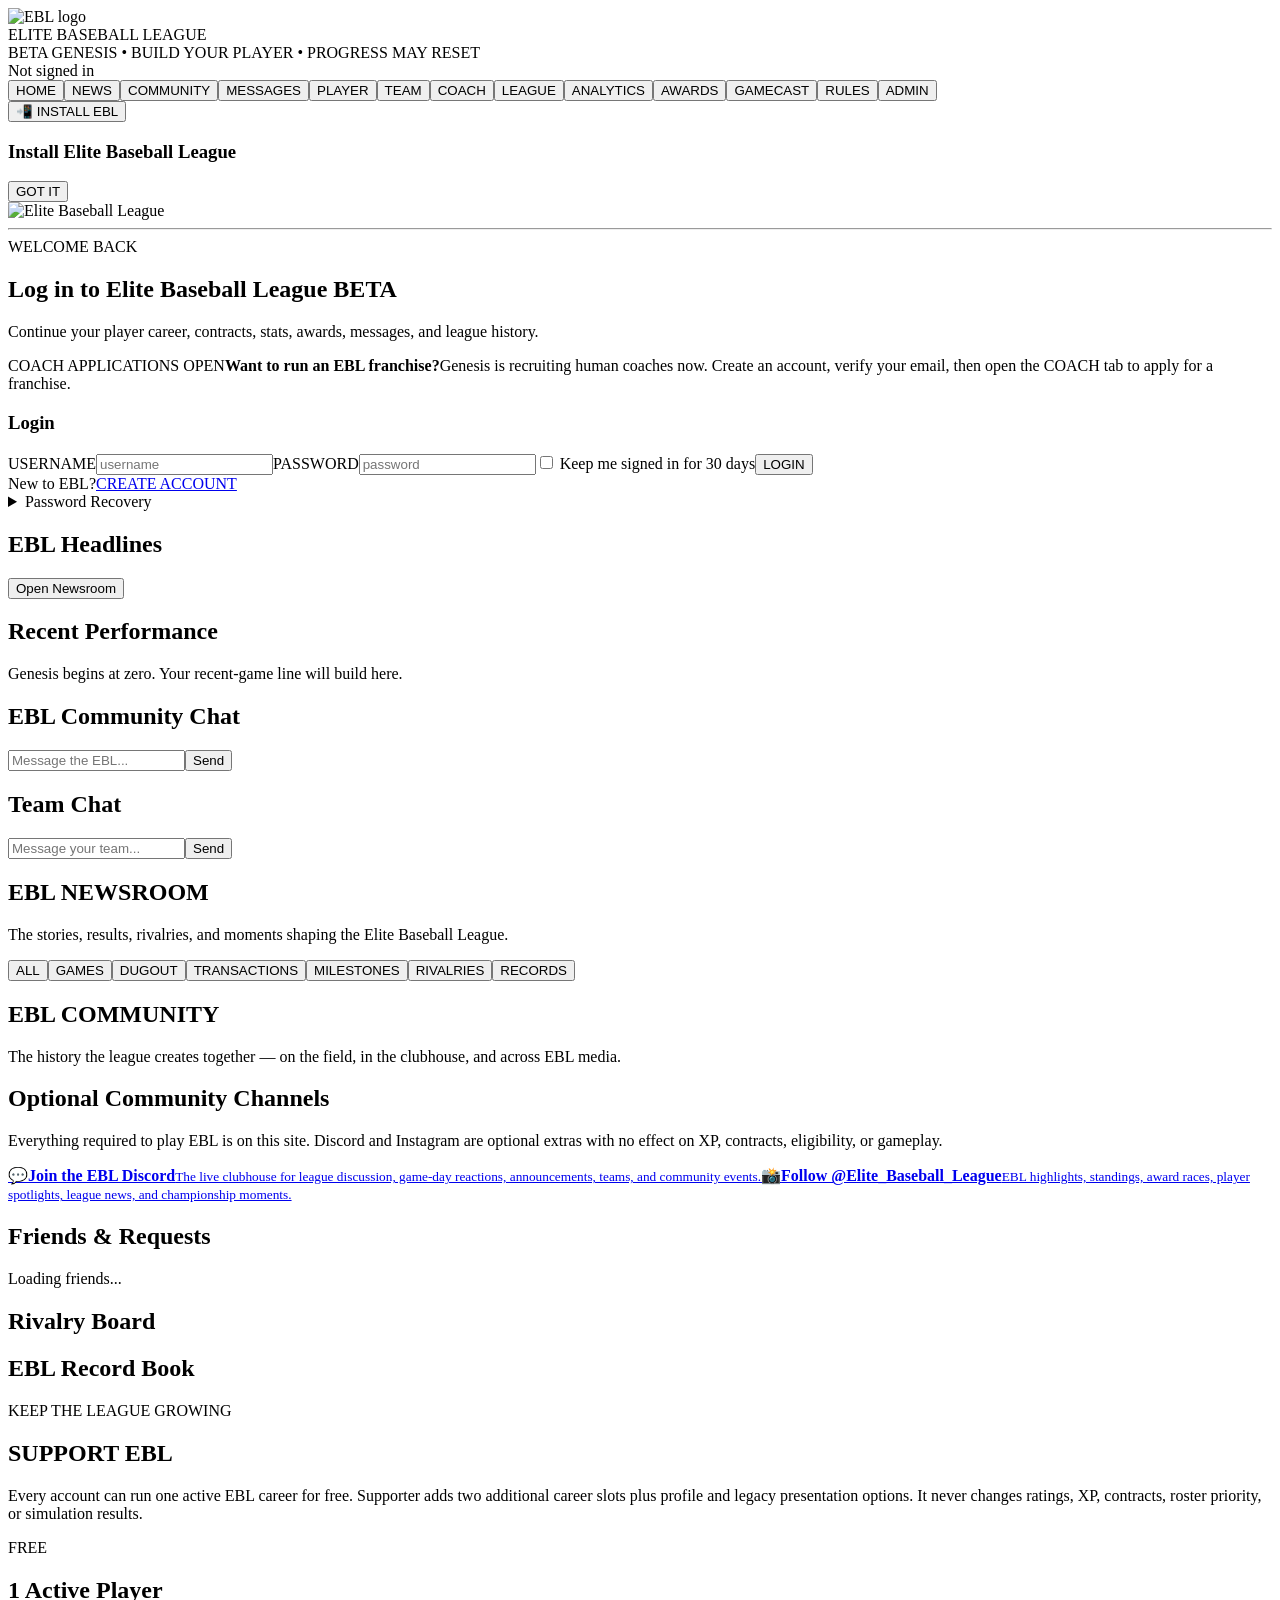
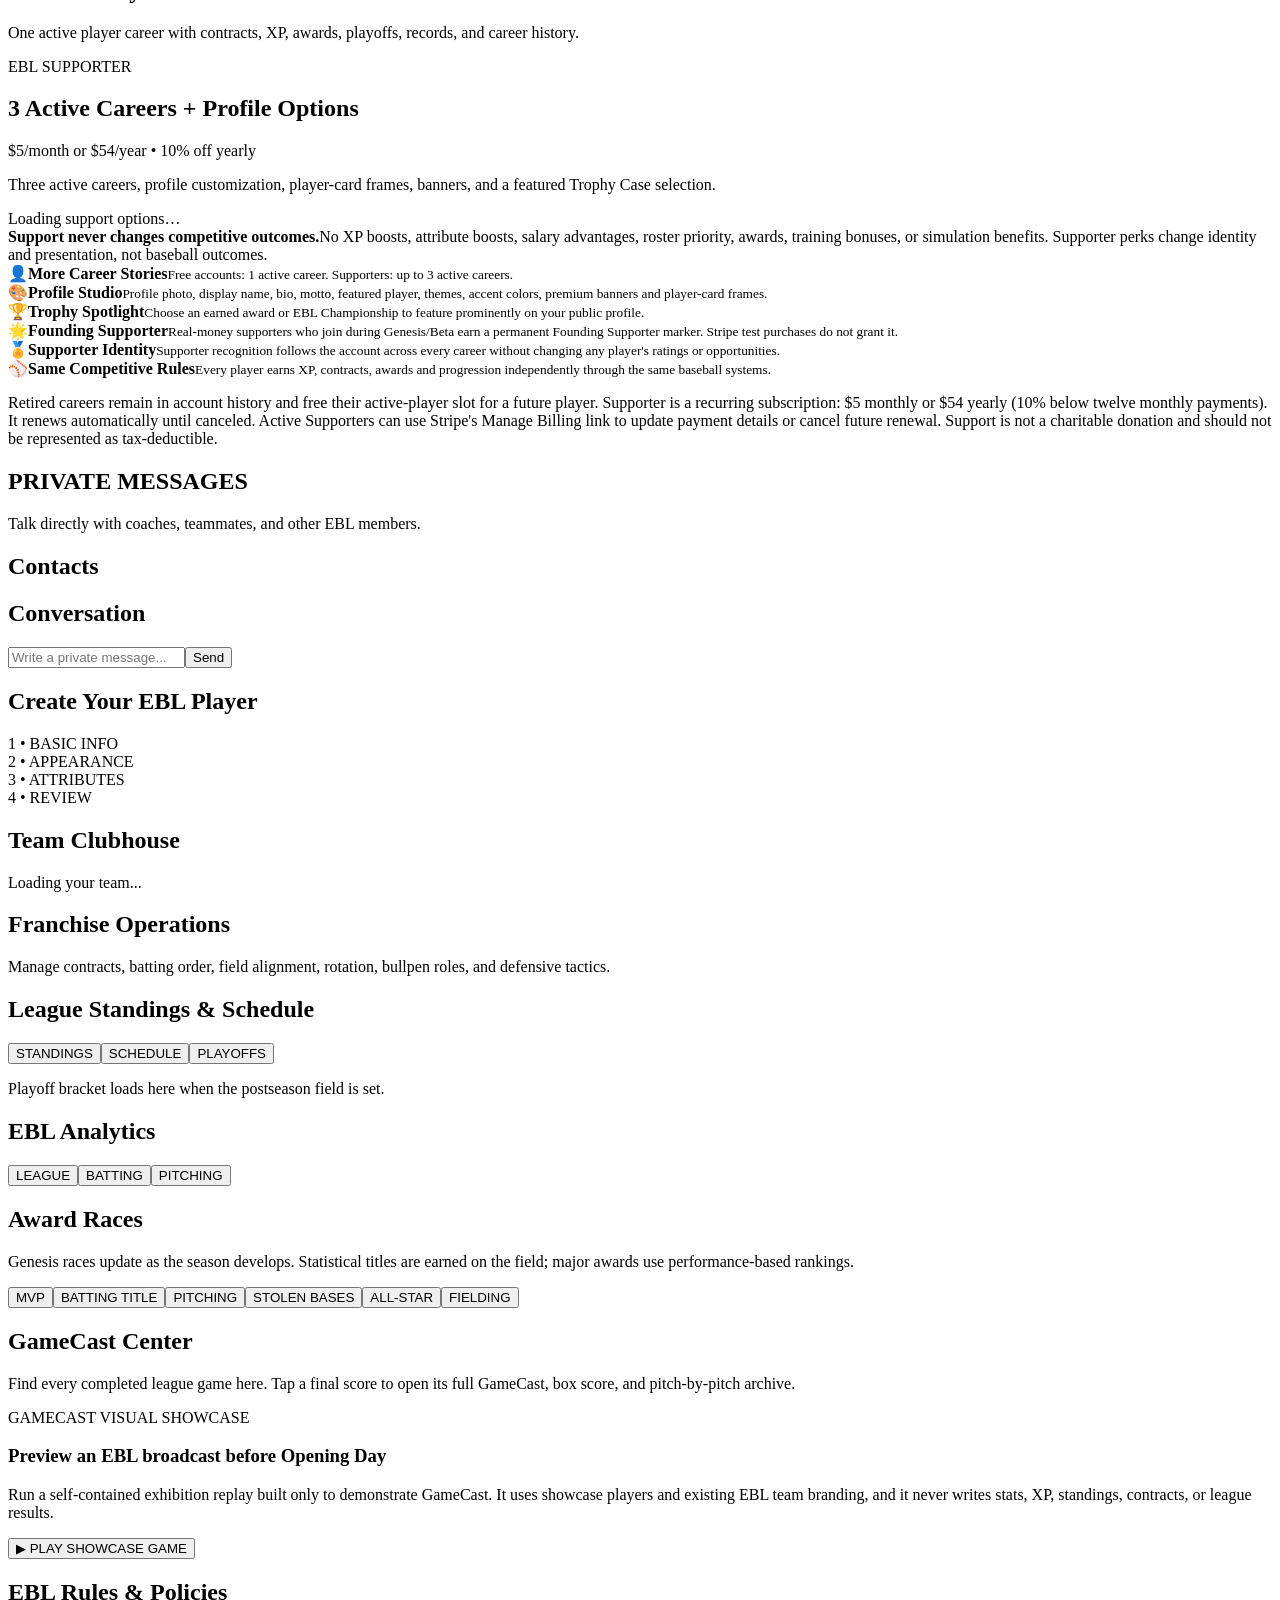
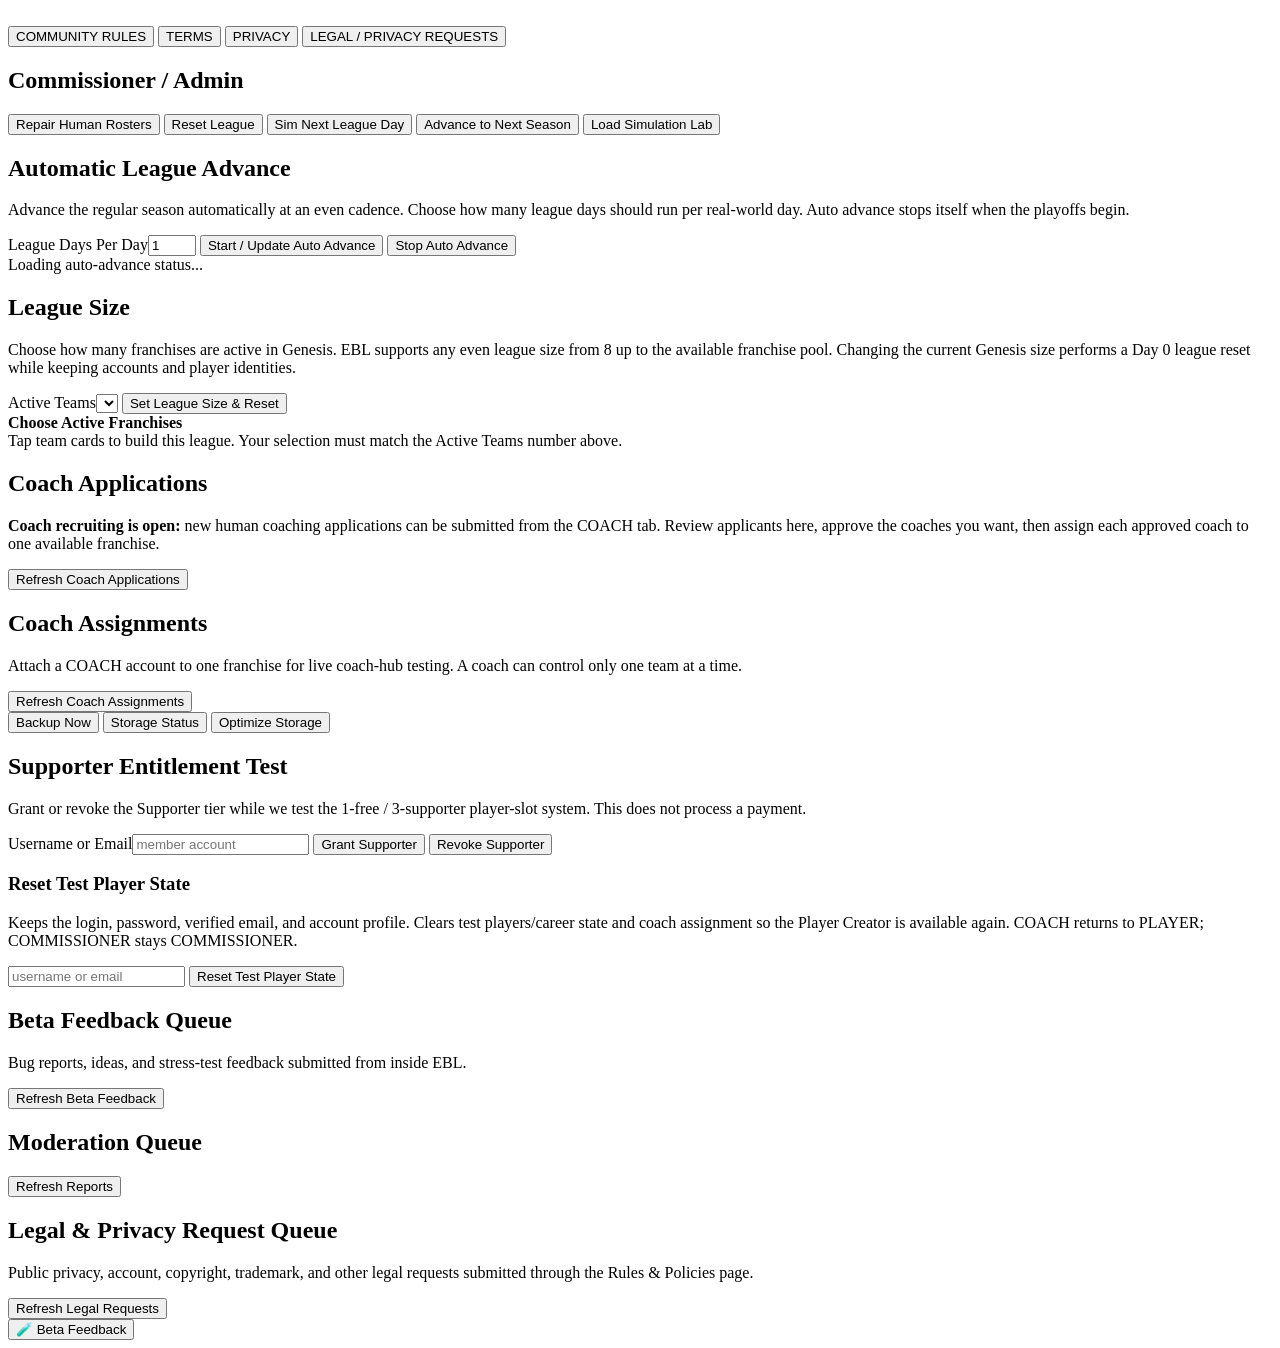
==== commit a6c187e1: "Add files via upload" ====
--- a/static/index.html
+++ b/static/index.html
@@ -1,7 +1,7 @@
 <!doctype html>
 <html><head><meta charset="utf-8"><meta name="viewport" content="width=device-width,initial-scale=1,viewport-fit=cover">
 <title>Elite Baseball League — Genesis</title>
-<meta name="description" content="Create your ballplayer, earn a contract, develop across seasons, and build a legacy in the Elite Baseball League.">
+<meta name="description" content="Create your ballplayer, earn your contract, and compete across seasons in the Elite Baseball League.">
 <meta name="theme-color" content="#071426">
 <link rel="manifest" href="/manifest.webmanifest">
 <meta name="mobile-web-app-capable" content="yes">
@@ -10,12 +10,12 @@
 <meta name="apple-mobile-web-app-title" content="EBL">
 <link rel="apple-touch-icon" href="/assets/ebl_logo.png">
 <meta property="og:title" content="Elite Baseball League">
-<meta property="og:description" content="Make your player. Earn your spot. Build your legacy.">
+<meta property="og:description" content="Make your player. Earn your spot. Make your mark.">
 <meta property="og:type" content="website">
 <meta property="og:url" content="https://elite-baseball.com/">
 <meta property="og:image" content="https://elite-baseball.com/assets/ebl_logo.png">
 <link rel="icon" href="/favicon.ico">
-<link rel="stylesheet" href="/ebl.css?v=rc142">
+<link rel="stylesheet" href="/ebl.css?v=rc150">
 <!-- EBL SYSTEM: FEEDBACK & ACTION DIALOGS -->
 <!-- EBL FRONTEND: externalized product modules -->
 <script id="ebl-feedback-system" src="/ebl-feedback.js"></script>
@@ -24,7 +24,7 @@
 <body>
 <header><div class="brandWrap"><img class="siteLogo" src="/assets/ebl_logo.png" alt="EBL logo"><div class="brandText"><div class="brand">ELITE BASEBALL LEAGUE</div><div class="season"><span class="betaSiteBadge">BETA</span> GENESIS • BUILD YOUR PLAYER • PROGRESS MAY RESET</div></div></div><div id="accountTag" class="muted">Not signed in</div></header>
 <nav id="mainNav">
-<button class="navbtn active" data-page="home">HOME</button><button class="navbtn" data-page="news">NEWS</button><button class="navbtn" data-page="community">COMMUNITY</button><button class="navbtn" data-page="support">SUPPORT</button><button class="navbtn authOnly hidden" data-page="messages">MESSAGES</button><button class="navbtn authOnly hidden" data-page="player">PLAYER</button><button class="navbtn authOnly hidden" data-page="team">TEAM</button><button id="coachNav" class="navbtn authOnly hidden" data-page="coach">COACH</button><button class="navbtn" data-page="league">LEAGUE</button><button class="navbtn authOnly hidden" data-page="analytics">ANALYTICS</button><button class="navbtn" data-page="awards">AWARDS</button><button class="navbtn" data-page="gamecast">GAMECAST</button><button class="navbtn" data-page="rules">RULES</button><button id="adminNav" class="navbtn hidden" data-page="admin">ADMIN</button>
+<button class="navbtn active" data-page="home">HOME</button><button class="navbtn" data-page="news">NEWS</button><button class="navbtn" data-page="community">COMMUNITY</button><button class="navbtn authOnly hidden" data-page="messages">MESSAGES</button><button class="navbtn authOnly hidden" data-page="player">PLAYER</button><button class="navbtn authOnly hidden" data-page="team">TEAM</button><button id="coachNav" class="navbtn authOnly hidden" data-page="coach">COACH</button><button class="navbtn" data-page="league">LEAGUE</button><button class="navbtn authOnly hidden" data-page="analytics">ANALYTICS</button><button class="navbtn" data-page="awards">AWARDS</button><button class="navbtn" data-page="gamecast">GAMECAST</button><button class="navbtn" data-page="rules">RULES</button><button id="adminNav" class="navbtn hidden" data-page="admin">ADMIN</button>
 </nav>
 <button id="eblInstallApp" class="btn hidden" type="button" aria-label="Install Elite Baseball League app">📲 INSTALL EBL</button>
 <div id="eblInstallHelp" class="hidden" role="dialog" aria-modal="true" aria-labelledby="eblInstallHelpTitle">
@@ -37,7 +37,7 @@
 
 <main>
 <section id="home" class="page active">
-<div id="loginCard" class="card loginShell"><img class="heroLogo" src="/assets/ebl_logo.png" alt="Elite Baseball League"><hr class="redline"><div class="loginHero"><span class="newsMeta">WELCOME BACK</span><h2>Log in to Elite Baseball League <span class="betaSiteBadge">BETA</span></h2><p class="muted">Continue your player career, contracts, stats, awards, messages, and league history.</p><div id="genesisPromoLogin" class="offer eblPromoBox"><span class="newsMeta">GENESIS EARLY ACCOUNT BONUS</span><b class="eblBlockTight">First 100 verified accounts get EBL Supporter benefits free through Season 1.</b><span class="muted">Create your account, verify your email, and claim an early spot while they remain. No payment is required for the Genesis bonus.</span></div><div class="offer eblPromoBox"><span class="newsMeta">COACH APPLICATIONS OPEN</span><b class="eblBlockTight">Want to run an EBL franchise?</b><span class="muted">Genesis is recruiting human coaches now. Create an account, verify your email, then open the COACH tab to apply for a franchise.</span></div></div><div class="loginPanel"><h3>Login</h3><label class="label" for="lu">USERNAME</label><input id="lu" name="username" autocomplete="username" autocapitalize="none" spellcheck="false" placeholder="username" aria-label="Username"><label class="label" for="lp">PASSWORD</label><input id="lp" name="current-password" type="password" autocomplete="current-password" placeholder="password" aria-label="Password"><label class="rememberMeRow"><input id="rememberMe" type="checkbox"> <span>Keep me signed in for 30 days</span></label><button class="btn loginPrimary" data-ebl-command="login">LOGIN</button><div class="loginCreate"><span>New to EBL?</span><a class="btn" href="/create-account">CREATE ACCOUNT</a></div></div><details class="loginRecovery"><summary>Password Recovery</summary><div class="grid eblSpaceTopSm"><input id="resetEmail" name="email" type="email" autocomplete="email" inputmode="email" autocapitalize="none" spellcheck="false" placeholder="your verified email" aria-label="Verified email for password reset"><button class="btn" data-ebl-command="requestReset">Email Reset Link</button></div><div id="recMsg" class="muted"></div></details><div id="loginMsg" class="muted"></div></div>
+<div id="loginCard" class="card loginShell"><img class="heroLogo" src="/assets/ebl_logo.png" alt="Elite Baseball League"><hr class="redline"><div class="loginHero"><span class="newsMeta">WELCOME BACK</span><h2>Log in to Elite Baseball League <span class="betaSiteBadge">BETA</span></h2><p class="muted">Continue your player career, contracts, stats, awards, messages, and league history.</p><div class="offer eblPromoBox"><span class="newsMeta">COACH APPLICATIONS OPEN</span><b class="eblBlockTight">Want to run an EBL franchise?</b><span class="muted">Genesis is recruiting human coaches now. Create an account, verify your email, then open the COACH tab to apply for a franchise.</span></div></div><div class="loginPanel"><h3>Login</h3><label class="label" for="lu">USERNAME</label><input id="lu" name="username" autocomplete="username" autocapitalize="none" spellcheck="false" placeholder="username" aria-label="Username"><label class="label" for="lp">PASSWORD</label><input id="lp" name="current-password" type="password" autocomplete="current-password" placeholder="password" aria-label="Password"><label class="rememberMeRow"><input id="rememberMe" type="checkbox"> <span>Keep me signed in for 30 days</span></label><button class="btn loginPrimary" data-ebl-command="login">LOGIN</button><div class="loginCreate"><span>New to EBL?</span><a class="btn" href="/create-account">CREATE ACCOUNT</a></div></div><details class="loginRecovery"><summary>Password Recovery</summary><div class="grid eblSpaceTopSm"><input id="resetEmail" name="email" type="email" autocomplete="email" inputmode="email" autocapitalize="none" spellcheck="false" placeholder="your verified email" aria-label="Verified email for password reset"><button class="btn" data-ebl-command="requestReset">Email Reset Link</button></div><div id="recMsg" class="muted"></div></details><div id="loginMsg" class="muted"></div></div>
 <div id="dashboard" class="hidden">
 <div id="ticker" class="ticker"><div id="tickerTrack" class="tickerTrack"></div></div>
 <div id="betaStatusCard" class="card betaStatusCard"></div>
@@ -56,13 +56,13 @@
 <div id="creatorStage"></div>
 </div></section>
 
-<section id="team" class="page"><div id="teamPage" class="card"><h1>⚾ Team Clubhouse</h1><p class="muted">Loading your team...</p></div></section>
-
-<section id="coach" class="page"><div class="card"><h1>⚾ Franchise Operations</h1><p class="muted">Manage contracts, batting order, field alignment, rotation, bullpen roles, and defensive tactics.</p><div id="coachHub"></div></div></section>
-<section id="league" class="page"><div class="card"><h1>⚾ League</h1><div class="subtabs"><button class="subtab active" data-ebl-action="league-pane" data-pane="standingsPane">STANDINGS</button><button class="subtab" data-ebl-action="league-pane" data-pane="schedulePane">SCHEDULE</button><button class="subtab" data-ebl-action="league-pane" data-pane="playoffsPane" data-load-playoffs="1">PLAYOFFS</button></div><div id="standingsPane" class="subpane active"></div><div id="schedulePane" class="subpane"></div><div id="playoffsPane" class="subpane"><p class="muted">Playoff bracket loads here when the postseason field is set.</p></div></div></section>
-
-
-<section id="analytics" class="page"><div class="card"><h1>⚾ EBL Analytics</h1><div class="subtabs"><button class="subtab active" data-ebl-action="analytics-pane" data-pane="aLeague">LEAGUE</button><button class="subtab" data-ebl-action="analytics-pane" data-pane="aBat">BATTING</button><button class="subtab" data-ebl-action="analytics-pane" data-pane="aPitch">PITCHING</button></div><div id="aLeague" class="subpane active"></div><div id="aBat" class="subpane"></div><div id="aPitch" class="subpane"></div></div></section>
+<section id="team" class="page"><div id="teamPage" class="card"><h1>Team Clubhouse</h1><p class="muted">Loading your team...</p></div></section>
+
+<section id="coach" class="page"><div class="card"><h1>Franchise Operations</h1><p class="muted">Manage contracts, batting order, field alignment, rotation, bullpen roles, and defensive tactics.</p><div id="coachHub"></div></div></section>
+<section id="league" class="page"><div class="card"><h1>League Standings &amp; Schedule</h1><div class="subtabs"><button class="subtab active" data-ebl-action="league-pane" data-pane="standingsPane">STANDINGS</button><button class="subtab" data-ebl-action="league-pane" data-pane="schedulePane">SCHEDULE</button><button class="subtab" data-ebl-action="league-pane" data-pane="playoffsPane" data-load-playoffs="1">PLAYOFFS</button></div><div id="standingsPane" class="subpane active"></div><div id="schedulePane" class="subpane"></div><div id="playoffsPane" class="subpane"><p class="muted">Playoff bracket loads here when the postseason field is set.</p></div></div></section>
+
+
+<section id="analytics" class="page"><div class="card"><h1>EBL Analytics</h1><div class="subtabs"><button class="subtab active" data-ebl-action="analytics-pane" data-pane="aLeague">LEAGUE</button><button class="subtab" data-ebl-action="analytics-pane" data-pane="aBat">BATTING</button><button class="subtab" data-ebl-action="analytics-pane" data-pane="aPitch">PITCHING</button></div><div id="aLeague" class="subpane active"></div><div id="aBat" class="subpane"></div><div id="aPitch" class="subpane"></div></div></section>
 
 
 <section id="awards" class="page"><div class="card"><h1>Award Races</h1><p class="muted">Genesis races update as the season develops. Statistical titles are earned on the field; major awards use performance-based rankings.</p><div class="subtabs"><button class="subtab active" data-ebl-action="award-pane" data-pane="mvpPane">MVP</button><button class="subtab" data-ebl-action="award-pane" data-pane="batTitle">BATTING TITLE</button><button class="subtab" data-ebl-action="award-pane" data-pane="pitchTitle">PITCHING</button><button class="subtab" data-ebl-action="award-pane" data-pane="sbTitle">STOLEN BASES</button><button class="subtab" data-ebl-action="award-pane" data-pane="allStarPane">ALL-STAR</button><button class="subtab" data-ebl-action="award-pane" data-pane="fieldTitle">FIELDING</button></div><div id="mvpPane" class="subpane active"></div><div id="batTitle" class="subpane"></div><div id="pitchTitle" class="subpane"></div><div id="sbTitle" class="subpane"></div><div id="allStarPane" class="subpane"></div><div id="fieldTitle" class="subpane"></div></div></section>
@@ -3264,8 +3264,45 @@
 <!-- EBL GAMECAST Gameday visual replay upgrade -->
 
 <!-- EBL SYSTEM: GAMECAST -->
-<script id="eblGamecastGameday" src="/ebl-gamecast.js?v=rc142"></script>
-
+<script id="eblGamecastGameday" src="/ebl-gamecast.js?v=rc149"></script>
+<style id="eblGamecastRC145PlayerCardBoxStyle">
+.gcSimpleMatchup{display:block!important;padding:0!important;overflow:hidden}
+.gcAtBatEmpty145{display:flex;justify-content:space-between;gap:12px;padding:11px 13px;align-items:center}.gcAtBatEmpty145 b,.gcAtBatEmpty145 span{display:block}.gcAtBatEmpty145 span{font-size:11px;color:var(--mut)}
+.gcAtBatPlayerCard145{display:grid;grid-template-columns:88px minmax(0,1fr);gap:12px;align-items:center;padding:10px 12px;background:linear-gradient(135deg,#0b2238,#071725)}
+.gcAtBatPortrait145{width:88px;height:96px;padding:0;border:1px solid #35526d;border-radius:13px;background:#0b1f31;overflow:hidden;cursor:pointer}.gcAtBatPortrait145 .eblPlayerArt{width:100%;height:100%;display:block}.gcAtBatPortrait145 svg{width:100%!important;height:100%!important;display:block}
+.gcAtBatPlayerCopy145{min-width:0}.gcAtBatPlayerCopy145 strong{display:block;font-size:18px;line-height:1.1}.gcAtBatPlayerCopy145 small{display:flex;align-items:center;gap:6px;flex-wrap:wrap;margin-top:4px;color:#9fb0c1;font-size:11px}.gcAtBatPlayerCopy145 .teamMark{width:24px;height:24px;font-size:8px;border-width:2px}
+.gcAtBatToday145{margin-top:8px;padding:6px 8px;border-radius:8px;background:#0b1e30;color:#dce6ef;font-size:11px}.gcAtBatToday145 b{display:inline;color:#e34b52;font-size:9px;letter-spacing:.08em;margin-right:5px}.gcAtBatVs145{margin-top:5px;color:#8fa4b7;font-size:10px}
+.gcCompleteBoxIntro145,.gcCompleteLine145,.gcCompleteTeamBox145{margin-bottom:16px}.gcCompleteBoxIntro145{padding:14px 15px;border:1px solid #2f4a63;border-radius:14px;background:#071725}.gcCompleteBoxIntro145 h2{margin:3px 0 4px}.gcCompleteBoxIntro145 p{margin:0}
+.gcCompleteLine145,.gcCompleteTeamBox145{padding:14px;border:1px solid #29465f;border-radius:14px;background:#071725}.gcCompleteTeamHead145{display:flex;align-items:center;gap:10px;padding-bottom:10px;margin-bottom:12px;border-bottom:1px solid #25415a}.gcCompleteTeamHead145 h2{margin:0}.gcCompleteTeamHead145 span{font-size:9px;font-weight:900;letter-spacing:.11em;color:#93a8bb}.gcCompleteTeamBox145>h3{margin:16px 0 7px}.gcCompleteTeamBox145>h3:first-of-type{margin-top:0}
+.gcBoxTableWrap145{max-height:none;border-radius:11px}.gcBoxTable145{min-width:max-content}.gcBoxTable145 th{position:static}.gcBoxPlayer145{position:sticky;left:0;z-index:2;background:#0a1e31;min-width:170px}.gcBoxTable145 th:first-child{position:sticky;left:0;z-index:3;background:#0b1e31;min-width:170px}
+@media(max-width:600px){.gcAtBatPlayerCard145{grid-template-columns:72px minmax(0,1fr);gap:9px;padding:9px}.gcAtBatPortrait145{width:72px;height:80px}.gcAtBatPlayerCopy145 strong{font-size:16px}.gcAtBatToday145{font-size:10px}.gcCompleteLine145,.gcCompleteTeamBox145{padding:10px}.gcCompleteTeamHead145 h2{font-size:19px}.gcBoxTable145{font-size:12px}.gcBoxPlayer145,.gcBoxTable145 th:first-child{min-width:145px}}
+</style>
+<script id="eblGamecastRC145PlayerCardBox">
+(function(){
+ 'use strict';
+ const N=(v,d=0)=>Number.isFinite(Number(v))?Number(v):d;
+ const esc=v=>typeof escapeHtml==='function'?escapeHtml(String(v??'')):String(v??'').replace(/[&<>\"]/g,c=>({'&':'&amp;','<':'&lt;','>':'&gt;','\"':'&quot;'}[c]||c));
+ const evs=()=>Array.isArray(GG?.events)?GG.events:[];
+ const player=id=>{try{return typeof gamecastPlayerById==='function'?gamecastPlayerById(id):null}catch(_){return null}};
+ function liveLine(pid){let AB=0,H=0,HR=0,RBI=0,BB=0,R=0;const lim=Math.max(0,Math.min(evs().length,N(gi)));for(let i=0;i<lim;i++){const e=evs()[i];if(!e)continue;if(e.type==='PA_END'&&N(e.batter_id)===N(pid)){const r=String(e.result||'').toUpperCase();if(r==='BB')BB++;else AB++;if(['1B','2B','3B','HR'].includes(r))H++;if(r==='HR')HR++;}if(e.type==='RUN'){if(N(e.runner_id)===N(pid))R+=Math.max(1,N(e.runs,1));if(N(e.batter_id)===N(pid))RBI+=Math.max(1,N(e.runs,1));}}return `${H}-${AB}${BB?` • ${BB} BB`:''}${HR?` • ${HR} HR`:''}${RBI?` • ${RBI} RBI`:''}${R?` • ${R} R`:''}`;}
+ function renderAtBat(){const el=document.getElementById('gcSimpleMatchup');if(!el)return;const b=player(GC_STATE?.batter_id),p=player(GC_STATE?.pitcher_id);if(!(b&&p)){el.innerHTML='<div class="gcAtBatEmpty145"><b>Waiting for next batter</b><span>Player card will appear here.</span></div>';return;}const fid=b.team_id||b.franchise_id||'',team=fid?teamName(fid):'EBL',art=typeof eblPlayerArt==='function'?eblPlayerArt(b,'md','portrait'):'';el.innerHTML=`<div class="gcAtBatPlayerCard145"><button class="gcAtBatPortrait145" type="button" data-ebl-action="open-game-player" data-player="${N(b.player_id||b.id)}" data-team="${esc(fid)}">${art}</button><div class="gcAtBatPlayerCopy145"><span class="gcSimpleKicker">NOW BATTING</span><strong>#${N(b.jersey_number,24)} ${esc(b.name||'Player')}</strong><small>${fid?teamMark(fid,true):''} ${esc(team)} • ${esc(b.primary_pos||'')} • Bats ${esc(b.bats||'R')}</small><div class="gcAtBatToday145"><b>TODAY</b>${esc(liveLine(b.player_id||b.id))}</div><div class="gcAtBatVs145">vs #${N(p.jersey_number,24)} ${esc(p.name||'Pitcher')} • ${esc(p.primary_pos||'P')}</div></div></div>`;}
+ function wireReplayHooks(){if(window.__gc145Hooks)return;window.__gc145Hooks=true;const baseRender=window.renderGamecast;if(typeof baseRender==='function')window.renderGamecast=function(){const r=baseRender.apply(this,arguments);setTimeout(renderAtBat,0);return r};const baseStep=window.step;if(typeof baseStep==='function')window.step=function(){const r=baseStep.apply(this,arguments);renderAtBat();return r};const baseSeek=window.gcSeekEventGameday;if(typeof baseSeek==='function')window.gcSeekEventGameday=function(v){const r=baseSeek.call(this,v);renderAtBat();return r};const basePa=window.gcSeekPaGameday;if(typeof basePa==='function')window.gcSeekPaGameday=function(v){const r=basePa.call(this,v);setTimeout(renderAtBat,0);return r};}
+ window.renderBoxScore=function(){
+   const away=GG.away_name||teamName(GG.away_id),home=GG.home_name||teamName(GG.home_id),aLine=GG.line_score?.away||{},hLine=GG.line_score?.home||{},at=GG.totals?.away||{R:GG.away_runs,H:0,E:0},ht=GG.totals?.home||{R:GG.home_runs,H:0,E:0},hitters=GG.box?.hitter_rows||[],pitchers=GG.box?.pitcher_rows||[],fielders=GG.box?.fielding_rows||[];
+   const nums=[...new Set([...Object.keys(aLine),...Object.keys(hLine)].map(Number).filter(Number.isFinite))].sort((a,b)=>a-b),innings=nums.length?nums:Array.from({length:9},(_,i)=>i+1),heads=innings.map(i=>`<th>${i}</th>`).join(''),cells=l=>innings.map(i=>`<td>${l[String(i)]??0}</td>`).join('');
+   const empty=(label,n)=>`<tr><td colspan="${n}" class="muted">${esc(label)}</td></tr>`;
+   const batting=id=>{const rows=hitters.filter(x=>x.team_id===id);return `<div class="tablewrap gcBoxTableWrap145"><table class="gcBoxTable145"><tr><th>PLAYER</th><th>PA</th><th>AB</th><th>R</th><th>H</th><th>1B</th><th>2B</th><th>3B</th><th>HR</th><th>RBI</th><th>BB</th><th>SO</th><th>SB</th><th>CS</th></tr>${rows.length?rows.map(p=>`<tr><td class="gcBoxPlayer145"><button class="clickableName" data-ebl-action="open-game-player" data-player="${p.player_id}" data-team="${id}">#${N(p.jersey_number,24)} ${esc(p.name||'Player')}</button></td><td>${N(p.PA)}</td><td>${N(p.AB)}</td><td>${N(p.R)}</td><td>${N(p.H)}</td><td>${N(p['1B'])}</td><td>${N(p['2B'])}</td><td>${N(p['3B'])}</td><td>${N(p.HR)}</td><td>${N(p.RBI)}</td><td>${N(p.BB)}</td><td>${N(p.SO)}</td><td>${N(p.SB)}</td><td>${N(p.CS)}</td></tr>`).join(''):empty('No batting detail stored for this game.',14)}</table></div>`};
+   const pitching=id=>{const rows=pitchers.filter(x=>x.team_id===id);return `<div class="tablewrap gcBoxTableWrap145"><table class="gcBoxTable145"><tr><th>PITCHER</th><th>IP</th><th>H</th><th>ER</th><th>BB</th><th>SO</th><th>W</th><th>L</th><th>SV</th></tr>${rows.length?rows.map(p=>`<tr><td class="gcBoxPlayer145"><button class="clickableName" data-ebl-action="open-game-player" data-player="${p.player_id}" data-team="${id}">#${N(p.jersey_number,24)} ${esc(p.name||'Pitcher')}</button></td><td>${typeof ipFmt==='function'?ipFmt(p.OUTS):`${Math.floor(N(p.OUTS)/3)}.${N(p.OUTS)%3}`}</td><td>${N(p.H)}</td><td>${N(p.ER)}</td><td>${N(p.BB)}</td><td>${N(p.SO)}</td><td>${N(p.W)}</td><td>${N(p.L)}</td><td>${N(p.SV)}</td></tr>`).join(''):empty('No pitching detail stored for this game.',9)}</table></div>`};
+   const fielding=id=>{const rows=fielders.filter(x=>x.team_id===id);return `<div class="tablewrap gcBoxTableWrap145"><table class="gcBoxTable145"><tr><th>FIELDER</th><th>POS</th><th>PO</th><th>A</th><th>E</th><th>DP</th><th>FLD%</th></tr>${rows.length?rows.map(f=>`<tr><td class="gcBoxPlayer145"><button class="clickableName" data-ebl-action="open-game-player" data-player="${f.player_id}" data-team="${id}">#${N(f.jersey_number,24)} ${esc(f.name||'Player')}</button></td><td>${esc(f.position||'')}</td><td>${N(f.PO)}</td><td>${N(f.A)}</td><td>${N(f.E)}</td><td>${N(f.DP)}</td><td>${esc(f.FLD_PCT||'1.000')}</td></tr>`).join(''):empty('No fielding detail stored for this game.',7)}</table></div>`};
+   const team=(id,name)=>`<section class="gcCompleteTeamBox145"><div class="gcCompleteTeamHead145">${teamMark(id,true)}<div><h2>${esc(name)}</h2><span>COMPLETE TEAM BOX SCORE</span></div></div><h3>Batting</h3>${batting(id)}<h3>Pitching</h3>${pitching(id)}<h3>Fielding</h3>${fielding(id)}</section>`;
+   const host=document.getElementById('gameView');if(!host)return;host.innerHTML=`<div class="gcCompleteBoxIntro145"><span class="newsMeta">COMPLETE BOX SCORE</span><h2>${esc(away)} ${N(GG.away_runs)} • ${esc(home)} ${N(GG.home_runs)}</h2><p class="muted">Line score, full batting lines, pitching lines, and fielding totals for both clubs.</p></div><section class="gcCompleteLine145"><h3>Line Score</h3><div class="tablewrap gcBoxTableWrap145"><table class="gcBoxTable145"><tr><th>TEAM</th>${heads}<th>R</th><th>H</th><th>E</th></tr><tr><td class="gcBoxPlayer145"><b>${esc(away)}</b></td>${cells(aLine)}<td><b>${N(at.R,GG.away_runs)}</b></td><td>${N(at.H)}</td><td>${N(at.E)}</td></tr><tr><td class="gcBoxPlayer145"><b>${esc(home)}</b></td>${cells(hLine)}<td><b>${N(ht.R,GG.home_runs)}</b></td><td>${N(ht.H)}</td><td>${N(ht.E)}</td></tr></table></div></section>${team(GG.away_id,away)}${team(GG.home_id,home)}`;
+ };
+ wireReplayHooks();
+ window.EBL_GAMECAST_INLINE_BUILD='RC145_PLAYER_CARD_COMPLETE_BOX';
+})();
+</script>
 <!-- EBL SYSTEM: INSTALLABLE APP SHELL -->
-<script id="eblPWA" src="/ebl-app-shell.js"></script>\n
+<script id="eblPWA" src="/ebl-app-shell.js"></script>
+
+<!-- EBL GAMECAST RC149 — information board hardened; RC148 presentation consolidated into external assets -->
 </body></html>
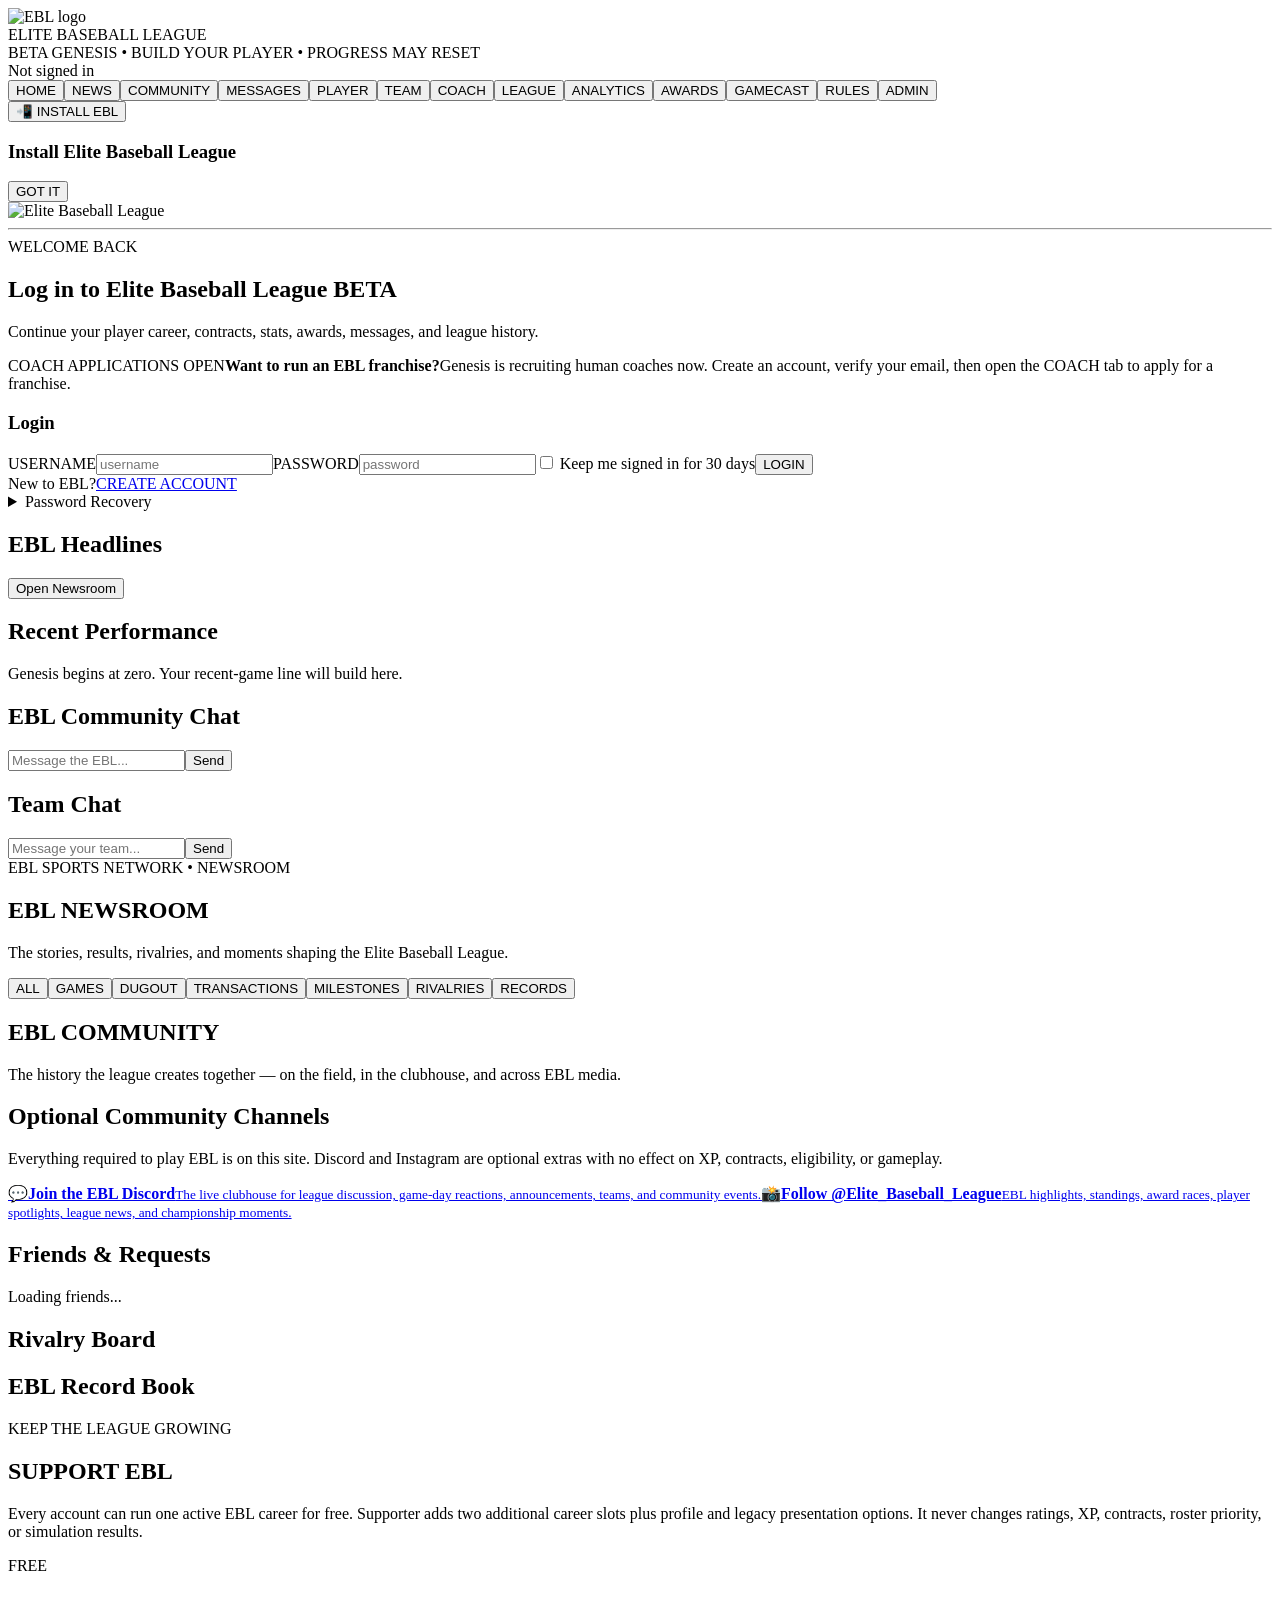
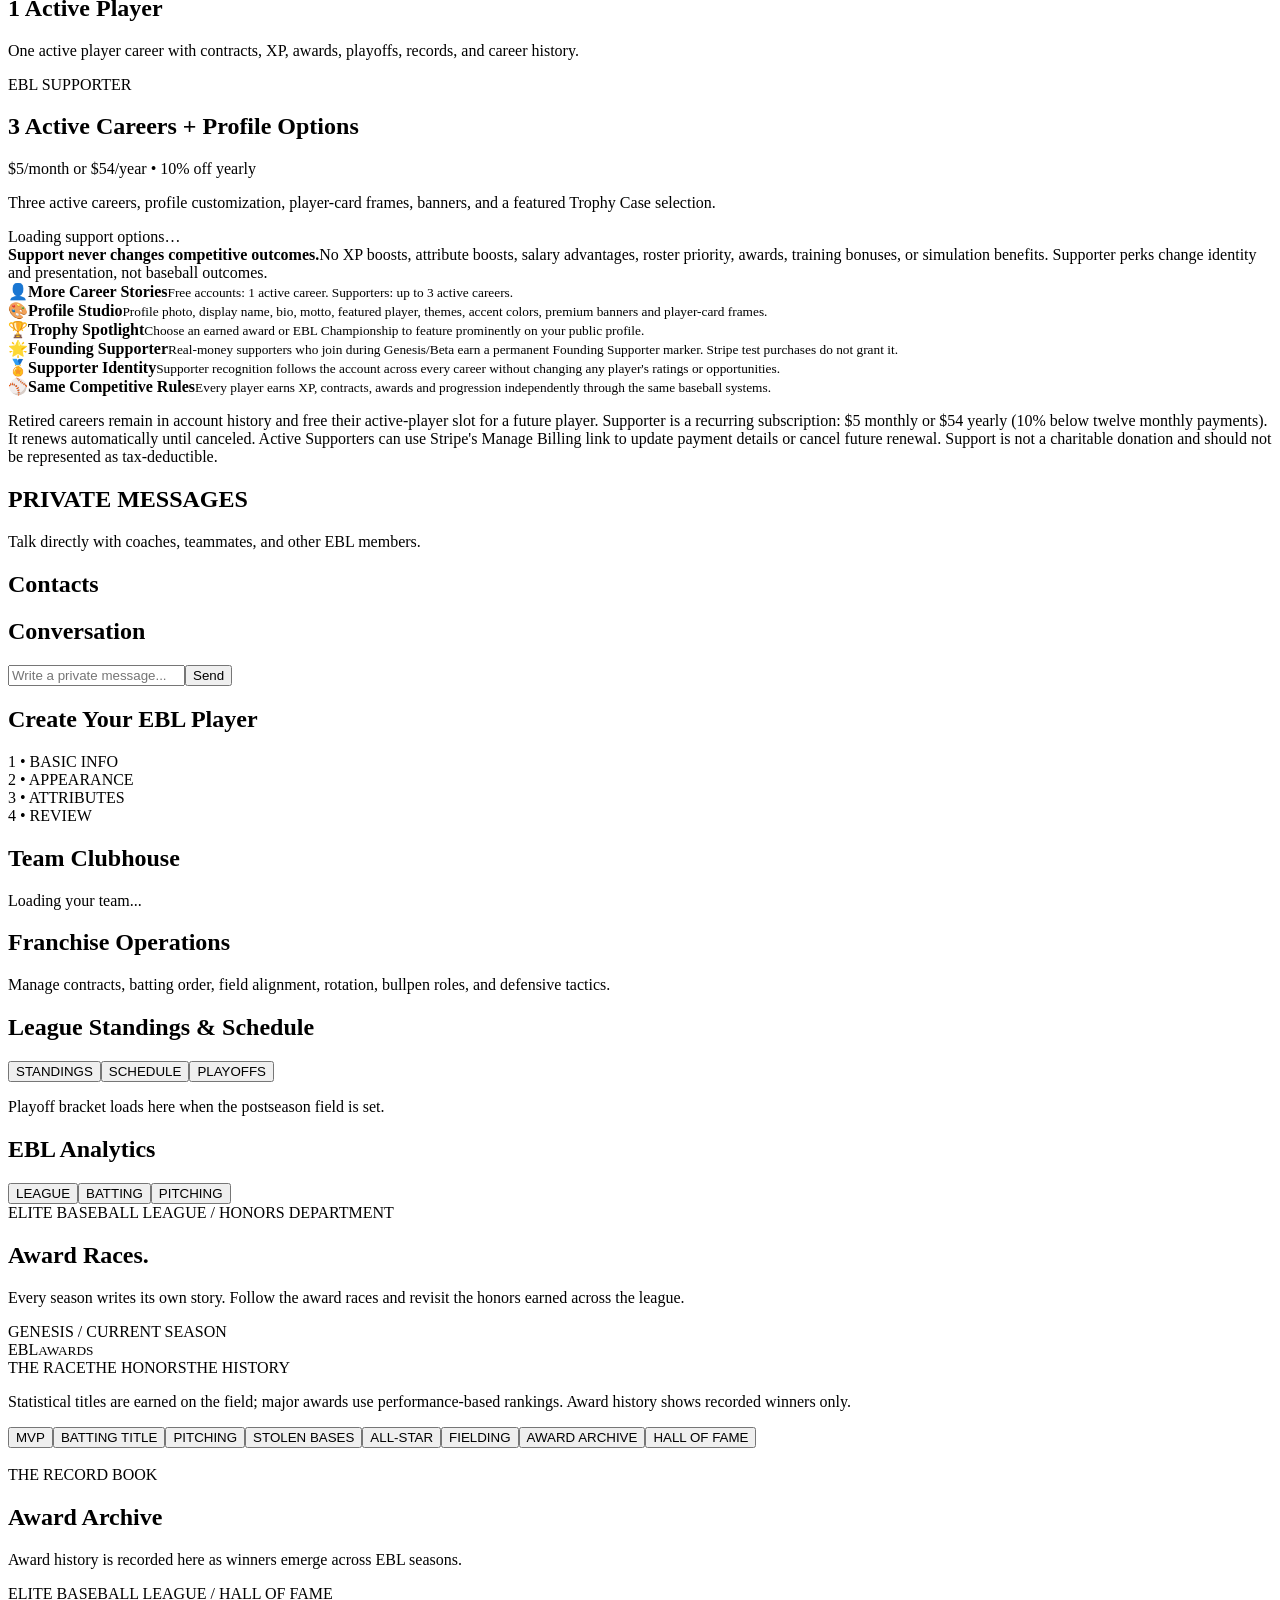
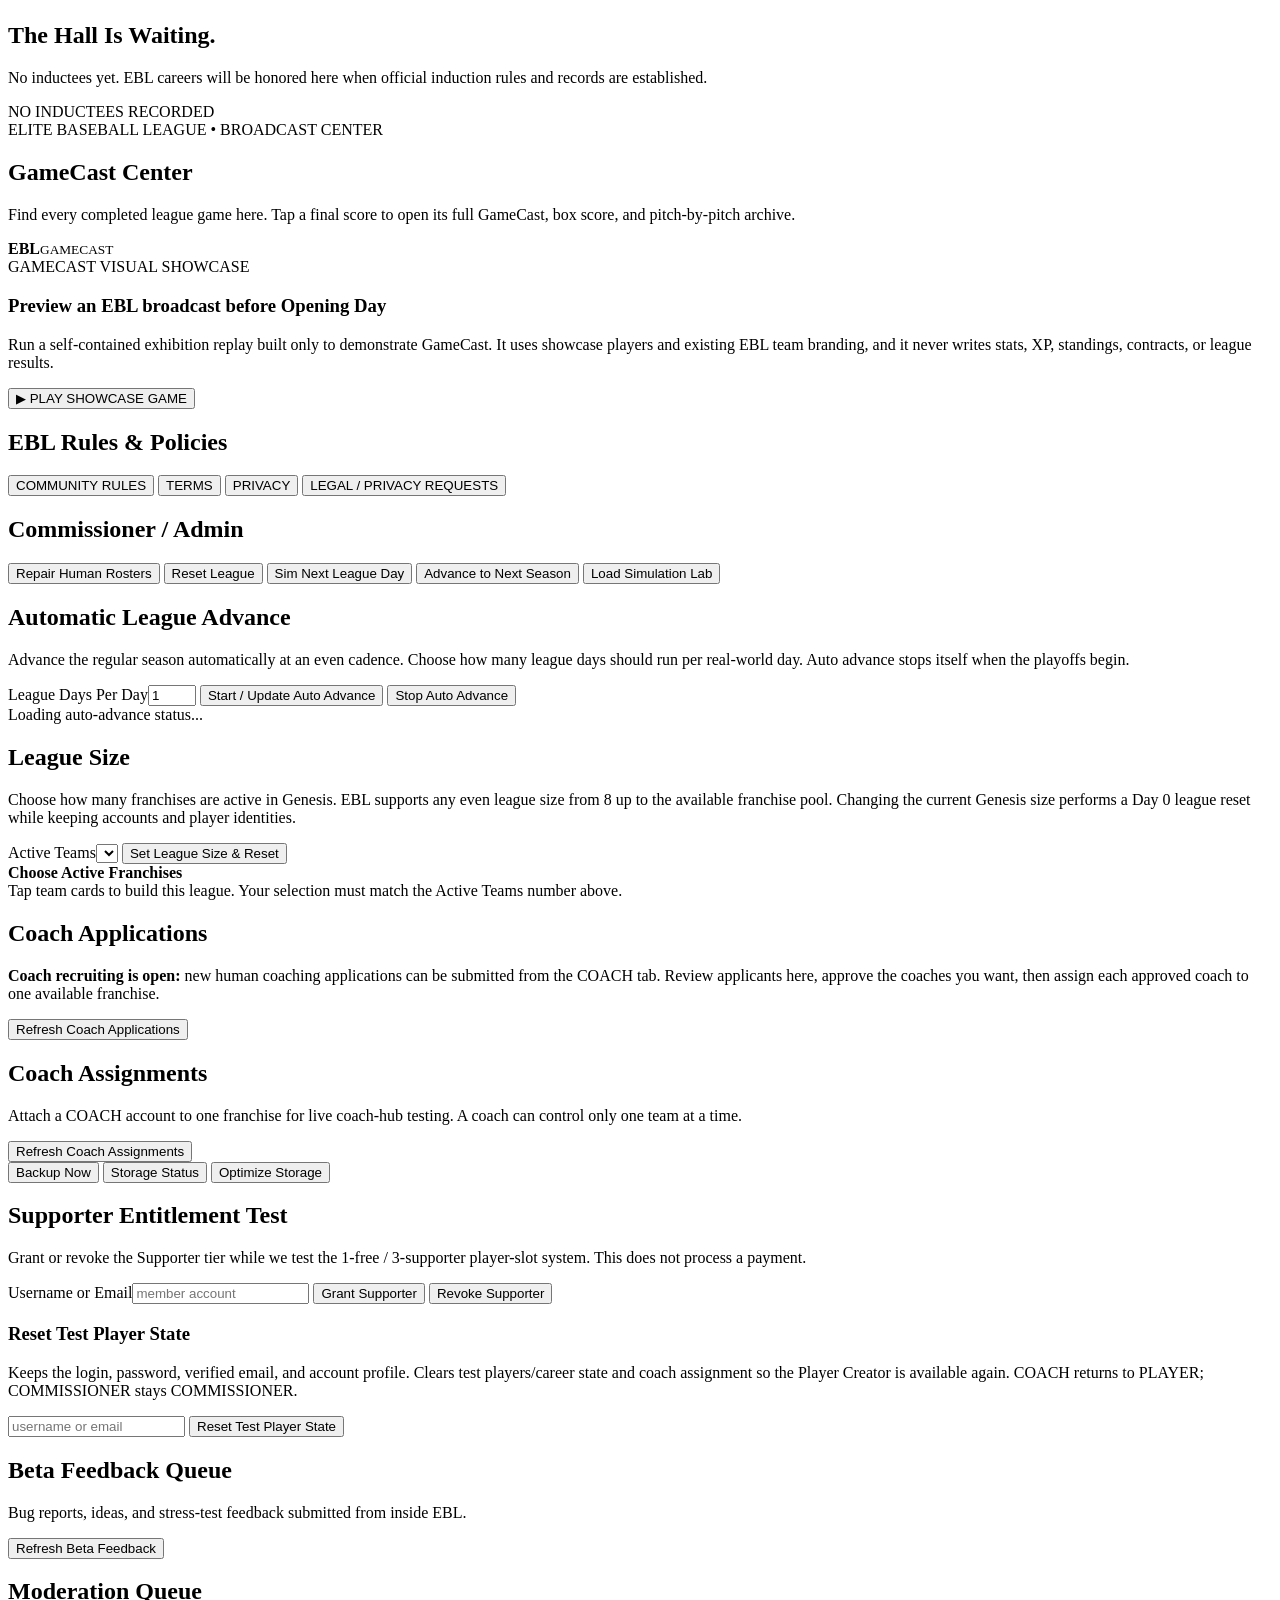
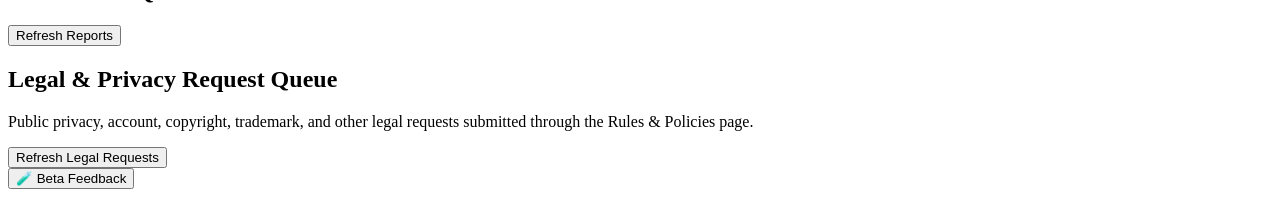
==== commit e940a5d4: "Add files via upload" ====
--- a/static/index.html
+++ b/static/index.html
@@ -15,7 +15,7 @@
 <meta property="og:url" content="https://elite-baseball.com/">
 <meta property="og:image" content="https://elite-baseball.com/assets/ebl_logo.png">
 <link rel="icon" href="/favicon.ico">
-<link rel="stylesheet" href="/ebl.css?v=rc150">
+<link rel="stylesheet" href="/ebl.css?v=rc154">
 <!-- EBL SYSTEM: FEEDBACK & ACTION DIALOGS -->
 <!-- EBL FRONTEND: externalized product modules -->
 <script id="ebl-feedback-system" src="/ebl-feedback.js"></script>
@@ -49,7 +49,7 @@
 </div></section>
 
 
-<section id="news" class="page"><div class="card"><h1>EBL NEWSROOM</h1><p class="muted">The stories, results, rivalries, and moments shaping the Elite Baseball League.</p><div class="subtabs"><button class="subtab active" data-ebl-action="news-filter" data-filter="ALL">ALL</button><button class="subtab" data-ebl-action="news-filter" data-filter="GAME">GAMES</button><button class="subtab" data-ebl-action="news-filter" data-filter="MANAGER">DUGOUT</button><button class="subtab" data-ebl-action="news-filter" data-filter="TRANSACTION">TRANSACTIONS</button><button class="subtab" data-ebl-action="news-filter" data-filter="MILESTONE">MILESTONES</button><button class="subtab" data-ebl-action="news-filter" data-filter="RIVALRY">RIVALRIES</button><button class="subtab" data-ebl-action="news-filter" data-filter="RECORD">RECORDS</button></div><div id="newsFeed"></div></div></section>
+<section id="news" class="page"><div class="card"><div class="eblNewsBanner151"><span class="newsMeta">EBL SPORTS NETWORK • NEWSROOM</span><h1>EBL NEWSROOM</h1><p>The stories, results, rivalries, and moments shaping the Elite Baseball League.</p></div><div class="subtabs"><button class="subtab active" data-ebl-action="news-filter" data-filter="ALL">ALL</button><button class="subtab" data-ebl-action="news-filter" data-filter="GAME">GAMES</button><button class="subtab" data-ebl-action="news-filter" data-filter="MANAGER">DUGOUT</button><button class="subtab" data-ebl-action="news-filter" data-filter="TRANSACTION">TRANSACTIONS</button><button class="subtab" data-ebl-action="news-filter" data-filter="MILESTONE">MILESTONES</button><button class="subtab" data-ebl-action="news-filter" data-filter="RIVALRY">RIVALRIES</button><button class="subtab" data-ebl-action="news-filter" data-filter="RECORD">RECORDS</button></div><div id="newsFeed"></div></div></section>
 <section id="community" class="page"><div class="card"><h1>EBL COMMUNITY</h1><p class="muted">The history the league creates together — on the field, in the clubhouse, and across EBL media.</p><div class="baseballDivider"></div><h2>Optional Community Channels</h2><p class="muted">Everything required to play EBL is on this site. Discord and Instagram are optional extras with no effect on XP, contracts, eligibility, or gameplay.</p><div class="communityConnect"><a class="communityLink" href="https://discord.gg/7EdEfcKPR" target="_blank" rel="noopener noreferrer"><span class="communityIcon">💬</span><b>Join the EBL Discord</b><small>The live clubhouse for league discussion, game-day reactions, announcements, teams, and community events.</small></a><a class="communityLink" href="https://www.instagram.com/elite_baseball_league/" target="_blank" rel="noopener noreferrer"><span class="communityIcon">📸</span><b>Follow @Elite_Baseball_League</b><small>EBL highlights, standings, award races, player spotlights, league news, and championship moments.</small></a></div><div class="two"><div class="card"><h2>Friends & Requests</h2><div id="friendsPanel"><p class="muted">Loading friends...</p></div></div><div class="card"><h2>Rivalry Board</h2><div id="rivalryBoard"></div></div></div><div class="card"><h2>EBL Record Book</h2><div id="recordBook"></div></div></div></section><section id="support" class="page"><div class="card supportHero"><span class="newsMeta">KEEP THE LEAGUE GROWING</span><h1>SUPPORT EBL</h1><p class="supportLead">Every account can run one active EBL career for free. Supporter adds two additional career slots plus profile and legacy presentation options. It never changes ratings, XP, contracts, roster priority, or simulation results.</p><div id="supportEntitlementCard" class="supportTierGrid"><div class="supportTierCard"><span class="newsMeta">FREE</span><h2>1 Active Player</h2><p class="muted">One active player career with contracts, XP, awards, playoffs, records, and career history.</p></div><div class="supportTierCard featured"><span class="newsMeta">EBL SUPPORTER</span><h2>3 Active Careers + Profile Options</h2><div class="gold eblSupportPrice">$5/month or $54/year • 10% off yearly</div><p class="muted">Three active careers, profile customization, player-card frames, banners, and a featured Trophy Case selection.</p></div></div><div id="supportActions" class="supportActions"><span class="muted">Loading support options…</span></div><div class="supportPromise"><b>Support never changes competitive outcomes.</b><span>No XP boosts, attribute boosts, salary advantages, roster priority, awards, training bonuses, or simulation benefits. Supporter perks change identity and presentation, not baseball outcomes.</span></div><div class="supportGrid"><div class="supportUse"><span class="supportIcon">👤</span><b>More Career Stories</b><small>Free accounts: 1 active career. Supporters: up to 3 active careers.</small></div><div class="supportUse"><span class="supportIcon">🎨</span><b>Profile Studio</b><small>Profile photo, display name, bio, motto, featured player, themes, accent colors, premium banners and player-card frames.</small></div><div class="supportUse"><span class="supportIcon">🏆</span><b>Trophy Spotlight</b><small>Choose an earned award or EBL Championship to feature prominently on your public profile.</small></div><div class="supportUse"><span class="supportIcon">🌟</span><b>Founding Supporter</b><small>Real-money supporters who join during Genesis/Beta earn a permanent Founding Supporter marker. Stripe test purchases do not grant it.</small></div><div class="supportUse"><span class="supportIcon">🏅</span><b>Supporter Identity</b><small>Supporter recognition follows the account across every career without changing any player's ratings or opportunities.</small></div><div class="supportUse"><span class="supportIcon">⚾</span><b>Same Competitive Rules</b><small>Every player earns XP, contracts, awards and progression independently through the same baseball systems.</small></div></div><p class="supportFine">Retired careers remain in account history and free their active-player slot for a future player. Supporter is a recurring subscription: $5 monthly or $54 yearly (10% below twelve monthly payments). It renews automatically until canceled. Active Supporters can use Stripe's Manage Billing link to update payment details or cancel future renewal. Support is not a charitable donation and should not be represented as tax-deductible.</p></div></section><section id="messages" class="page"><div class="card"><h1>PRIVATE MESSAGES</h1><p class="muted">Talk directly with coaches, teammates, and other EBL members.</p><div class="two"><div class="card"><h2>Contacts</h2><div id="dmContacts"></div></div><div class="card"><h2 id="dmTitle">Conversation</h2><div id="dmThread" class="chatbox"></div><div class="chatinput"><input id="dmMsg" maxlength="500" placeholder="Write a private message..."><button class="btn" data-ebl-command="sendDM">Send</button></div></div></div></div></section><section id="player" class="page"><div id="playerMain" class="card"></div>
 <div id="createCard" class="card hidden"><h2>Create Your EBL Player</h2>
 <div class="creatorSteps"><div id="cs1" class="creatorStep active">1 • BASIC INFO</div><div id="cs2" class="creatorStep">2 • APPEARANCE</div><div id="cs3" class="creatorStep">3 • ATTRIBUTES</div><div id="cs4" class="creatorStep">4 • REVIEW</div></div>
@@ -65,10 +65,18 @@
 <section id="analytics" class="page"><div class="card"><h1>EBL Analytics</h1><div class="subtabs"><button class="subtab active" data-ebl-action="analytics-pane" data-pane="aLeague">LEAGUE</button><button class="subtab" data-ebl-action="analytics-pane" data-pane="aBat">BATTING</button><button class="subtab" data-ebl-action="analytics-pane" data-pane="aPitch">PITCHING</button></div><div id="aLeague" class="subpane active"></div><div id="aBat" class="subpane"></div><div id="aPitch" class="subpane"></div></div></section>
 
 
-<section id="awards" class="page"><div class="card"><h1>Award Races</h1><p class="muted">Genesis races update as the season develops. Statistical titles are earned on the field; major awards use performance-based rankings.</p><div class="subtabs"><button class="subtab active" data-ebl-action="award-pane" data-pane="mvpPane">MVP</button><button class="subtab" data-ebl-action="award-pane" data-pane="batTitle">BATTING TITLE</button><button class="subtab" data-ebl-action="award-pane" data-pane="pitchTitle">PITCHING</button><button class="subtab" data-ebl-action="award-pane" data-pane="sbTitle">STOLEN BASES</button><button class="subtab" data-ebl-action="award-pane" data-pane="allStarPane">ALL-STAR</button><button class="subtab" data-ebl-action="award-pane" data-pane="fieldTitle">FIELDING</button></div><div id="mvpPane" class="subpane active"></div><div id="batTitle" class="subpane"></div><div id="pitchTitle" class="subpane"></div><div id="sbTitle" class="subpane"></div><div id="allStarPane" class="subpane"></div><div id="fieldTitle" class="subpane"></div></div></section>
-
-
-<section id="gamecast" class="page"><div class="card"><h1>GameCast Center</h1><p class="muted">Find every completed league game here. Tap a final score to open its full GameCast, box score, and pitch-by-pitch archive.</p><div class="gcShowcaseLaunch"><div><span class="newsMeta">GAMECAST VISUAL SHOWCASE</span><h3>Preview an EBL broadcast before Opening Day</h3><p class="muted">Run a self-contained exhibition replay built only to demonstrate GameCast. It uses showcase players and existing EBL team branding, and it never writes stats, XP, standings, contracts, or league results.</p></div><button class="btn gcShowcaseBtn" data-ebl-action="gamecast-showcase">▶ PLAY SHOWCASE GAME</button></div><div id="gamecastList"></div></div></section>
+<section id="awards" class="page"><div class="card eblAwardsShell154">
+  <div class="eblAwardsHero154"><div class="eblAwardsHeroCopy154"><span class="eblAwardsKicker154">ELITE BASEBALL LEAGUE / HONORS DEPARTMENT</span><h1>Award Races<span class="eblAwardsHeroPeriod154">.</span></h1><p>Every season writes its own story. Follow the award races and revisit the honors earned across the league.</p><div class="eblAwardsHeroFoot154"><span class="eblAwardsDot154"></span> GENESIS / CURRENT SEASON</div></div><div class="eblAwardsHeroSeal154" aria-hidden="true"><span>EBL</span><small>AWARDS</small></div></div>
+  <div class="eblAwardsRibbon154" aria-label="Award categories"><span>THE RACE</span><span>THE HONORS</span><span>THE HISTORY</span></div>
+  <p class="muted eblAwardsIntro154">Statistical titles are earned on the field; major awards use performance-based rankings. Award history shows recorded winners only.</p>
+  <div class="subtabs eblAwardsTabs154" aria-label="Awards sections"><button class="subtab active" data-ebl-action="award-pane" data-pane="mvpPane">MVP</button><button class="subtab" data-ebl-action="award-pane" data-pane="batTitle">BATTING TITLE</button><button class="subtab" data-ebl-action="award-pane" data-pane="pitchTitle">PITCHING</button><button class="subtab" data-ebl-action="award-pane" data-pane="sbTitle">STOLEN BASES</button><button class="subtab" data-ebl-action="award-pane" data-pane="allStarPane">ALL-STAR</button><button class="subtab" data-ebl-action="award-pane" data-pane="fieldTitle">FIELDING</button><button class="subtab" data-ebl-action="award-pane" data-pane="awardHistoryPane">AWARD ARCHIVE</button><button class="subtab" data-ebl-action="award-pane" data-pane="hallOfFamePane">HALL OF FAME</button></div>
+  <div id="mvpPane" class="subpane active"></div><div id="batTitle" class="subpane"></div><div id="pitchTitle" class="subpane"></div><div id="sbTitle" class="subpane"></div><div id="allStarPane" class="subpane"></div><div id="fieldTitle" class="subpane"></div>
+  <div id="awardHistoryPane" class="subpane"><div class="eblArchiveEmpty154"><img src="/assets/ebl_trophy_154.svg" alt="" loading="lazy"><div><span class="newsMeta">THE RECORD BOOK</span><h2>Award Archive</h2><p class="muted">Award history is recorded here as winners emerge across EBL seasons.</p></div></div></div>
+  <div id="hallOfFamePane" class="subpane"><div class="eblHallStage154"><div class="eblHallInterior154"><span class="eblAwardsKicker154">ELITE BASEBALL LEAGUE / HALL OF FAME</span><img src="/assets/ebl_trophy_154.svg" alt="" class="eblHallTrophy154" loading="lazy"><h2>The Hall Is Waiting.</h2><div class="eblHallDivider154"></div><p>No inductees yet. EBL careers will be honored here when official induction rules and records are established.</p><span class="eblHallStageSign154">NO INDUCTEES RECORDED</span></div></div></div>
+</div></section>
+
+
+<section id="gamecast" class="page"><div class="card"><div class="eblBroadcastHead153"><div><span class="newsMeta">ELITE BASEBALL LEAGUE • BROADCAST CENTER</span><h1>GameCast Center</h1><p class="muted">Find every completed league game here. Tap a final score to open its full GameCast, box score, and pitch-by-pitch archive.</p></div><div class="eblBroadcastIcon153" aria-hidden="true"><span class="eblBroadcastDiamond153"></span><b>EBL</b><small>GAMECAST</small></div></div><div class="gcShowcaseLaunch"><div><span class="newsMeta">GAMECAST VISUAL SHOWCASE</span><h3>Preview an EBL broadcast before Opening Day</h3><p class="muted">Run a self-contained exhibition replay built only to demonstrate GameCast. It uses showcase players and existing EBL team branding, and it never writes stats, XP, standings, contracts, or league results.</p></div><button class="btn gcShowcaseBtn" data-ebl-action="gamecast-showcase">▶ PLAY SHOWCASE GAME</button></div><div id="gamecastList"></div></div></section>
 
 
 <section id="rules" class="page">
@@ -2168,9 +2176,10 @@
  const nextText=next?`${escapeHtml(String(next.away_name||teamName(next.away_id||next.away)||''))} at ${escapeHtml(String(next.home_name||teamName(next.home_id||next.home)||''))}`:'Schedule pending';
  const history=typeof eblFranchiseHistory==='function'?eblFranchiseHistory(j):'';
  return `<div class="eblClubHero" style="background:linear-gradient(135deg,${pc},${sc});color:${ac}">
-  <div class="eblClubHero_top"><div class="eblClubHero_logo">${logo}</div><div><span class="newsMeta">EBL FRANCHISE CLUBHOUSE</span><h1 style="margin:3px 0">${escapeHtml(name)}</h1><div class="big">${Number(t.wins||0)}-${Number(t.losses||0)}</div><div>${escapeHtml(String(j.division||''))} Division • Season ${Number(LEAGUE?.season||0)}</div></div></div>
+  <div class="eblClubHero_top"><div class="eblClubHero_logo">${logo}</div><div><span class="newsMeta">EBL FRANCHISE CLUBHOUSE</span><h1 style="margin:3px 0">${escapeHtml(name)}</h1><div class="eblClubRecord152">${Number(t.wins||0)}-${Number(t.losses||0)}</div><div class="eblClubMeta152">${escapeHtml(String(j.division||''))} Division • Season ${Number(LEAGUE?.season||0)}</div></div></div>
  </div>
- <div class="grid">
+ ${Number(j.championship_count||0)>0?`<div class="eblTitleRibbon154"><img src="/assets/ebl_trophy_154.svg" alt="" loading="lazy"><div><span>FRANCHISE TROPHY ROOM</span><b>${Number(j.championship_count)} ${Number(j.championship_count)===1?'EBL CHAMPIONSHIP':'EBL CHAMPIONSHIPS'}</b></div><div class="eblTitleRibbonMark154" aria-hidden="true">★</div></div>`:''}
+ <div class="grid eblClubMetrics152">
   <div class="statBox"><span class="label">ROSTER</span><b>${roster.length}</b></div>
   <div class="statBox"><span class="label">RUN DIFF</span><b>${Number(t.runs_for||0)-Number(t.runs_against||0)>=0?'+':''}${Number(t.runs_for||0)-Number(t.runs_against||0)}</b></div>
   <div class="statBox"><span class="label">CHAMPIONSHIPS</span><b>${Number(j.championship_count||0)}</b></div>
@@ -3202,11 +3211,26 @@
     sbTitle.innerHTML=`<p class="gold">Stolen Base Title: +${xp.SB_TITLE||10} XP</p>`+
       raceList(j.stolen_bases||[],x=>detail78(x,`${Number(x.sb||0)} SB &nbsp;•&nbsp; OBP ${Number(x.obp||0).toFixed(3)}`,x.pos||''));
 
+    // Preserve EBL's existing All-Star results while giving the tab a RC154 broadcast layout.
+    const allStarPane154=document.getElementById('allStarPane');
+    const allStars154=j.all_star||null;
+    if(allStarPane154){
+      const starRoster154=(rows,label)=>`<div class="eblAllStarTeam154"><div class="eblAllStarTeamTitle154"><span class="eblAllStarMiniDiamond154" aria-hidden="true"></span><h3>${label}</h3></div><div class="eblAllStarPlayerList154">${(Array.isArray(rows)?rows:[]).map(x=>`<div class="eblAllStarPlayer154"><b>${playerLink78(x)}</b><span>${team78(x)}</span></div>`).join('')||'<p class="muted">Selections post at the midseason break.</p>'}</div></div>`;
+      allStarPane154.innerHTML=allStars154
+        ? `<div class="eblAllStarMasthead154"><span class="newsMeta">EBL MIDSEASON CLASSIC</span><h2>All-Star Game</h2><p class="muted">Earned selections from the official EBL All-Star game.</p></div><div class="eblAllStarScore154"><div><span>GOLD ALL-STARS</span><b>${Number(allStars154.gold_runs||0)}</b></div><div class="eblAllStarDivider154">VS</div><div><span>RED ALL-STARS</span><b>${Number(allStars154.red_runs||0)}</b></div></div><div class="eblAllStarFacts154"><div><span>SELECTION BONUS</span><b>+${Number(xp.ALL_STAR_SELECTION||1).toFixed(0)} XP</b></div><div><span>MIDSEASON BREAK</span><b>After Day ${Number(allStars154.league_day||49)}</b></div></div><p class="muted">Selections receive the permanent All-Star badge and selection XP. Exhibition participants can also receive game-performance XP.</p><div class="eblAllStarTeams154">${starRoster154(allStars154.gold_roster,'Gold All-Stars')}${starRoster154(allStars154.red_roster,'Red All-Stars')}</div>`
+        : `<div class="eblAllStarMasthead154"><span class="newsMeta">EBL MIDSEASON CLASSIC</span><h2>All-Star Game</h2><p class="muted">The All-Star Game is played automatically at the midseason break. Official selections and results will appear here.</p><div class="eblAllStarWaiting154">AWAITING MIDSEASON SELECTIONS</div><p class="muted">All-Star selection: +${Number(xp.ALL_STAR_SELECTION||1).toFixed(0)} XP and a permanent career badge. Participating players can also earn game-performance XP.</p></div>`;
+    }
+
     fieldTitle.innerHTML=`<p class="gold">Each positional Fielding Title: +${xp.FIELDING||10} XP</p>`+
       Object.entries(j.fielding||{}).map(([pos,rows])=>`<section class="awardFieldGroup"><h3>${esc78(pos)} Fielding</h3>${raceList(rows||[],x=>detail78(x,`OAA ${Number(x.oaa||0).toFixed(2)} &nbsp;•&nbsp; ${Number(x.e||0)} E &nbsp;•&nbsp; ${x.fld_pct||'1.000'} FLD`,pos))}</section>`).join('');
 
-    if(j.history?.length){
-      fieldTitle.innerHTML+=`<h2 style="margin-top:20px">Award History</h2>${j.history.slice(0,30).map(a=>{const identity={...a,id:a.player_id,name:a.player_name,franchise_id:a.franchise_id||a.team};return `<div class="recordCard awardHistoryIdentity"><div>${typeof eblPlayerArt==='function'?eblPlayerArt(identity,'sm','portrait'):playerLink78(identity)}</div><div><b>${esc78(a.award_name)}</b> <span class="gold">+${a.xp_awarded} XP</span><div class="muted">${team78(identity)} • Season ${a.season} • ${esc78(String(a.period).replaceAll('_',' '))}</div></div></div>`}).join('')}`;
+    // Award archive uses existing confirmed award records; it is not a Hall of Fame induction list.
+    const historyPane154=document.getElementById('awardHistoryPane');
+    if(historyPane154){
+      const history154=Array.isArray(j.history)?j.history:[];
+      historyPane154.innerHTML=history154.length
+        ? `<div class="eblArchiveHead154"><div><span class="newsMeta">OFFICIAL RESULTS / ALL RECORDED SEASONS</span><h2>Award Archive</h2><p class="muted">Recognitions recorded by the EBL award system.</p></div><span class="eblArchiveCount154">${history154.length} RECORDED HONORS</span></div><div class="eblArchiveGrid154">${history154.slice(0,100).map(a=>{const identity={...a,id:a.player_id,name:a.player_name,franchise_id:a.franchise_id||a.team};return `<article class="eblArchiveRecord154"><div class="eblArchiveAwardGraphic154" aria-hidden="true"><img src="/assets/ebl_trophy_154.svg" alt="" loading="lazy"></div><div class="eblArchiveAwardBody154"><span class="eblArchiveAwardSeason154">SEASON ${Number(a.season||0)}</span><h3>${esc78(a.award_name||'EBL Award')}</h3><div class="eblArchivePlayer154">${playerLink78(identity)}</div><div class="eblArchiveTeam154">${team78(identity)}</div><small>${esc78(String(a.period||'').replaceAll('_',' '))}${Number.isFinite(Number(a.xp_awarded))?' · '+Number(a.xp_awarded)+' XP':''}</small></div></article>`}).join('')}</div>${history154.length>100?'<p class="muted">Showing the first 100 records returned by the league.</p>':''}`
+        : `<div class="eblArchiveEmpty154"><img src="/assets/ebl_trophy_154.svg" alt="" loading="lazy"><div><span class="newsMeta">THE RECORD BOOK</span><h2>Awaiting the First Winners</h2><p class="muted">Awards will appear here after the league records its first winners.</p></div></div>`;
     }
   };
 
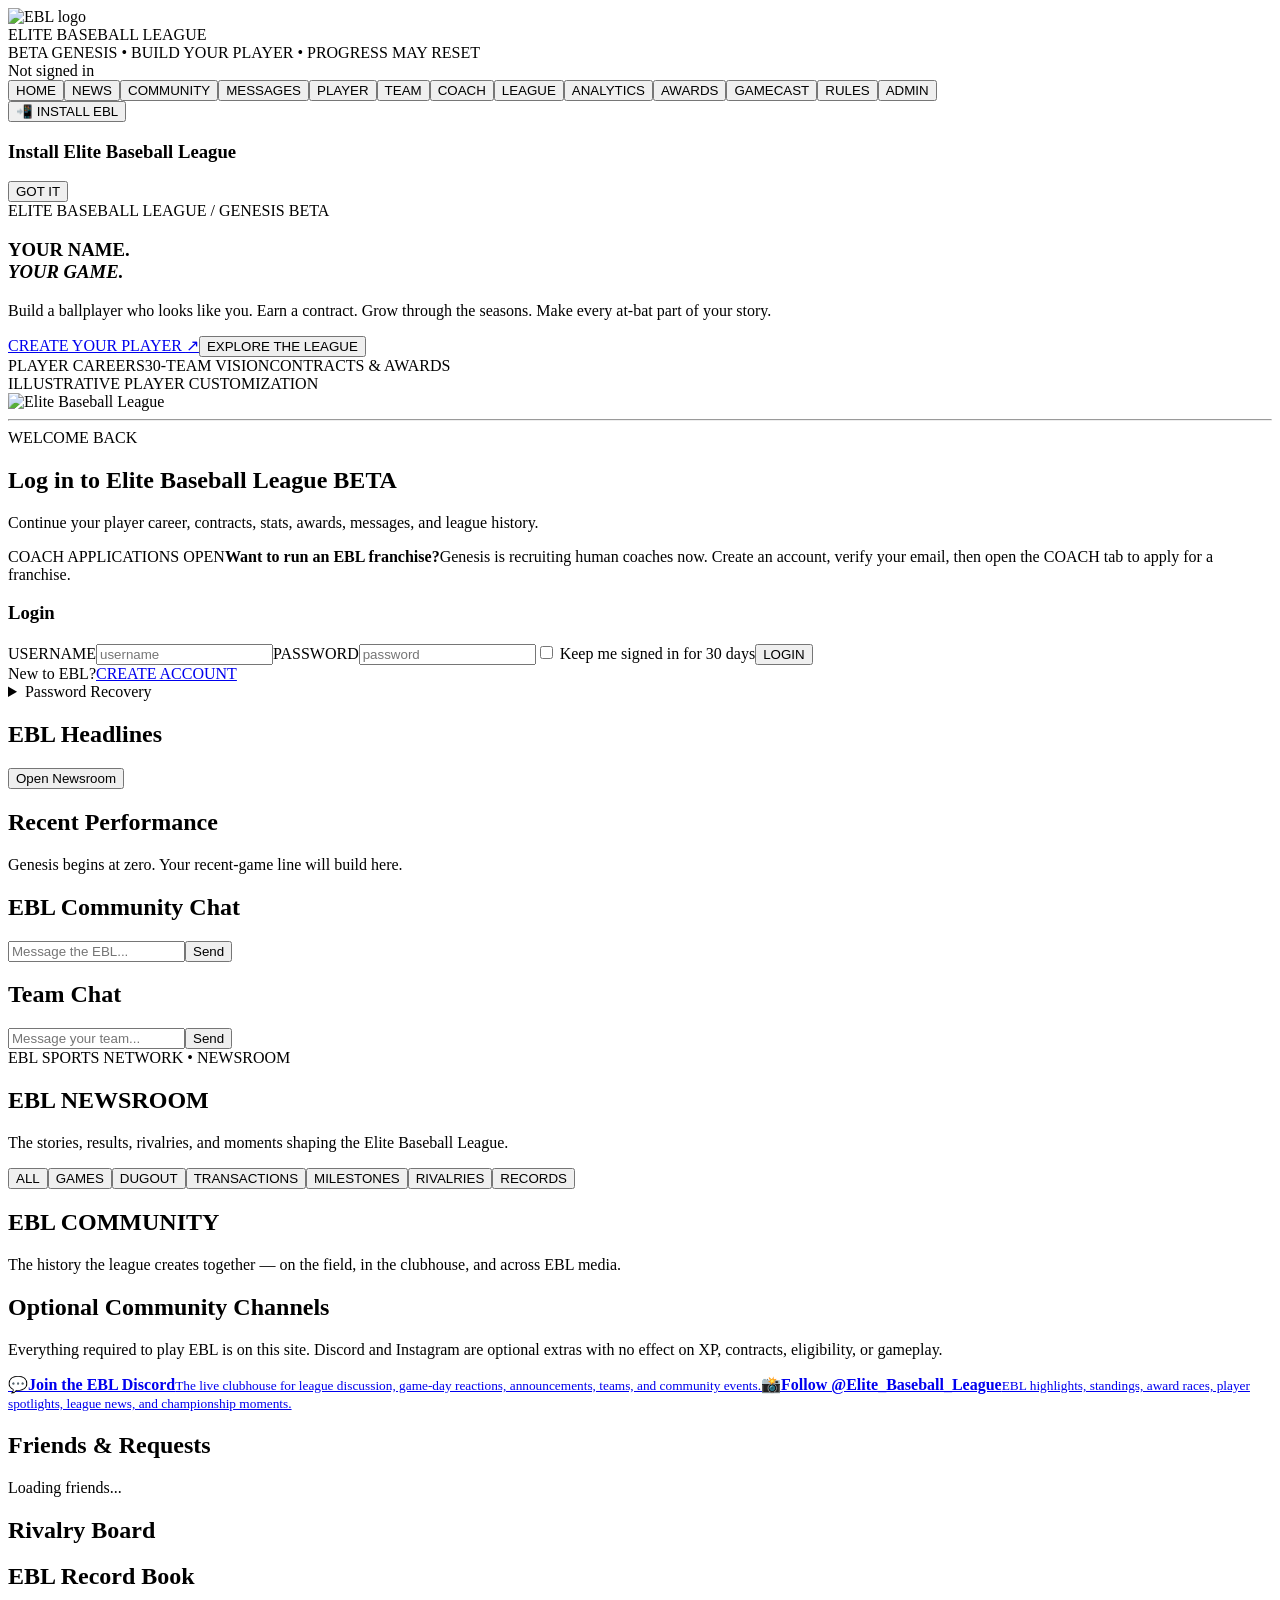
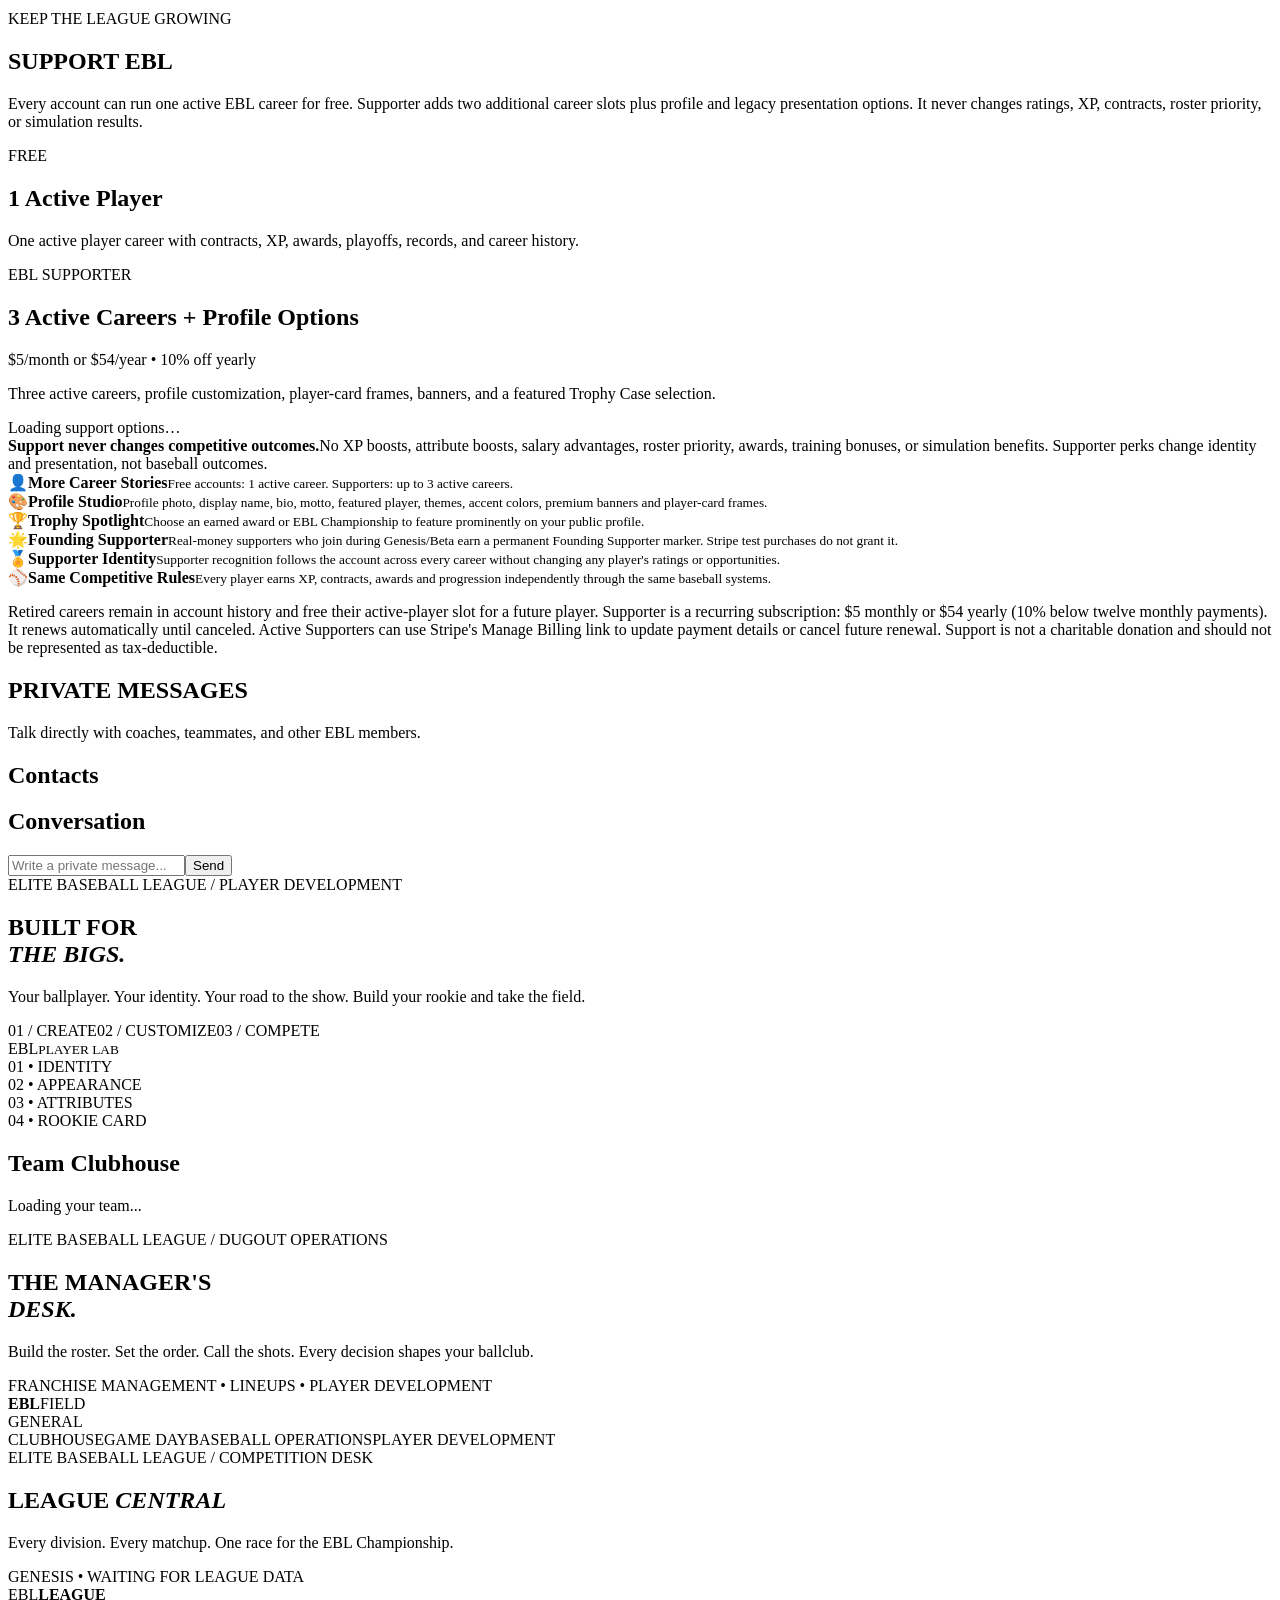
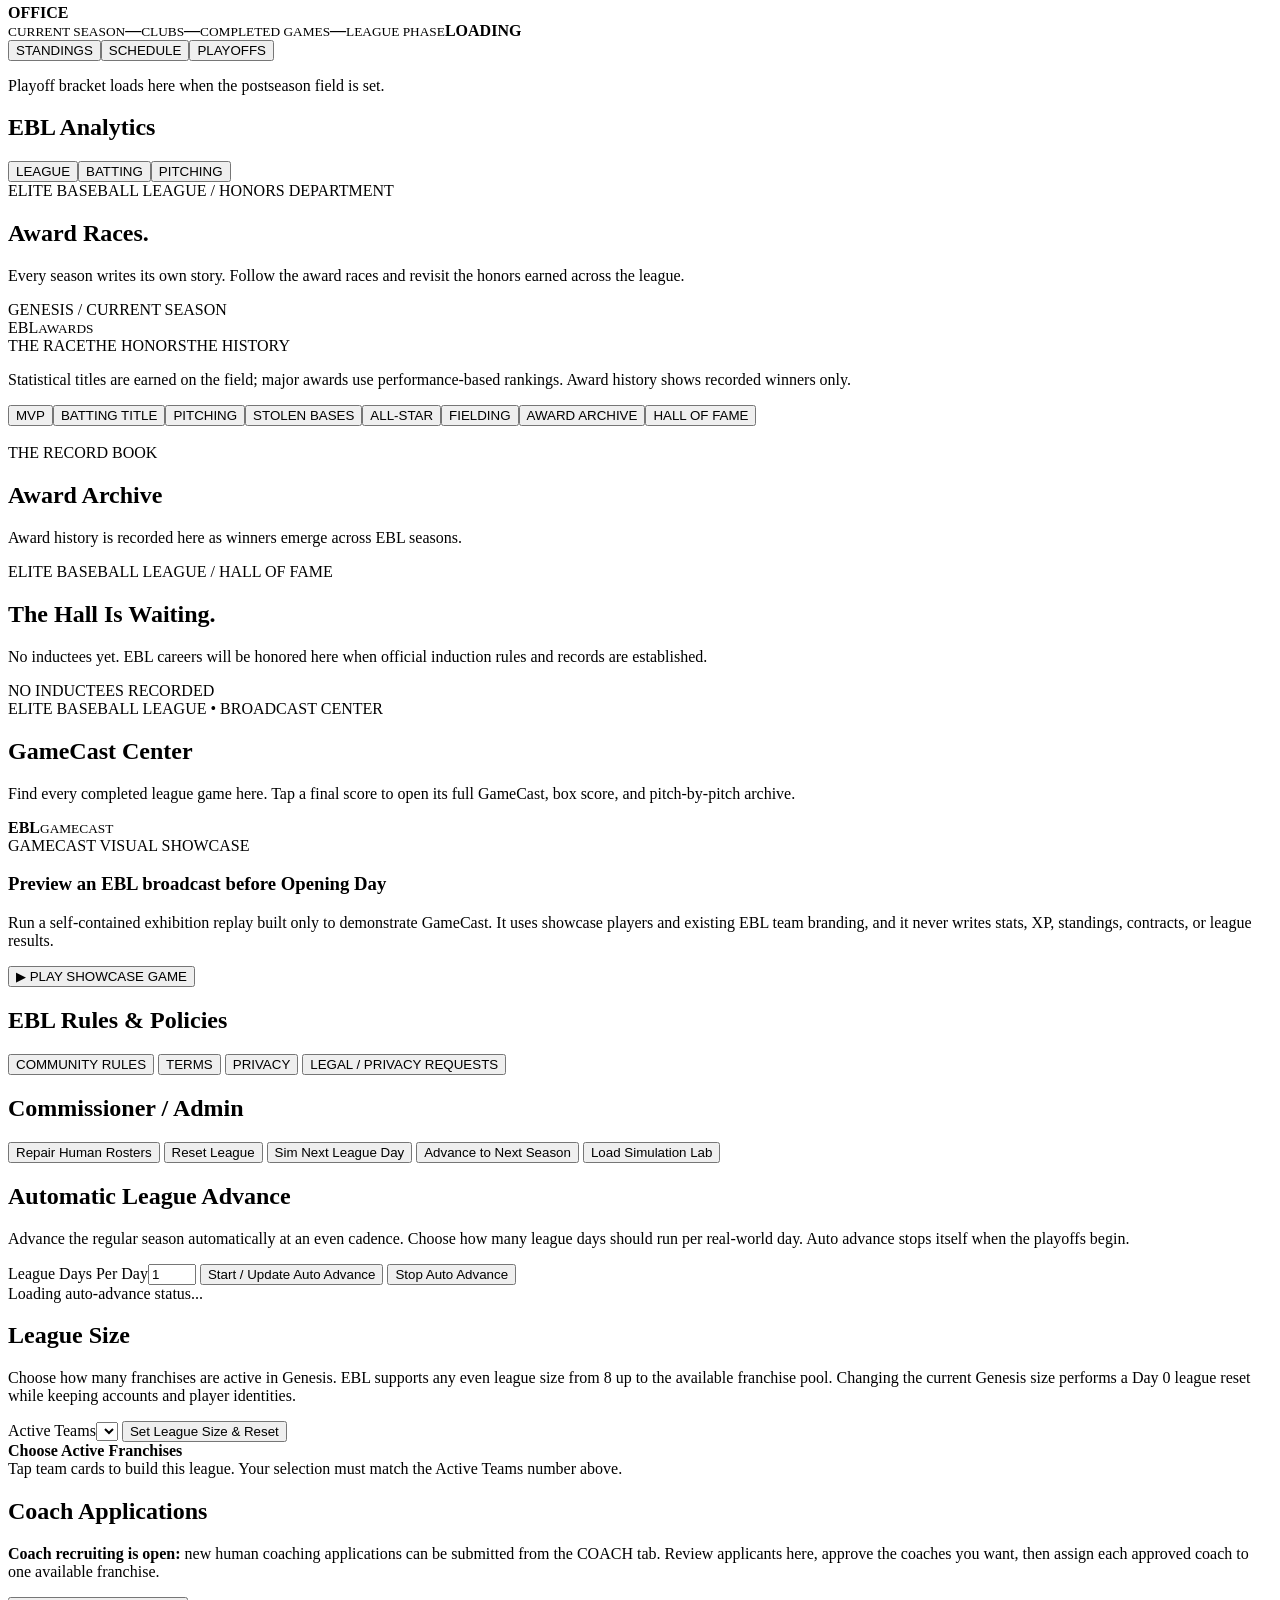
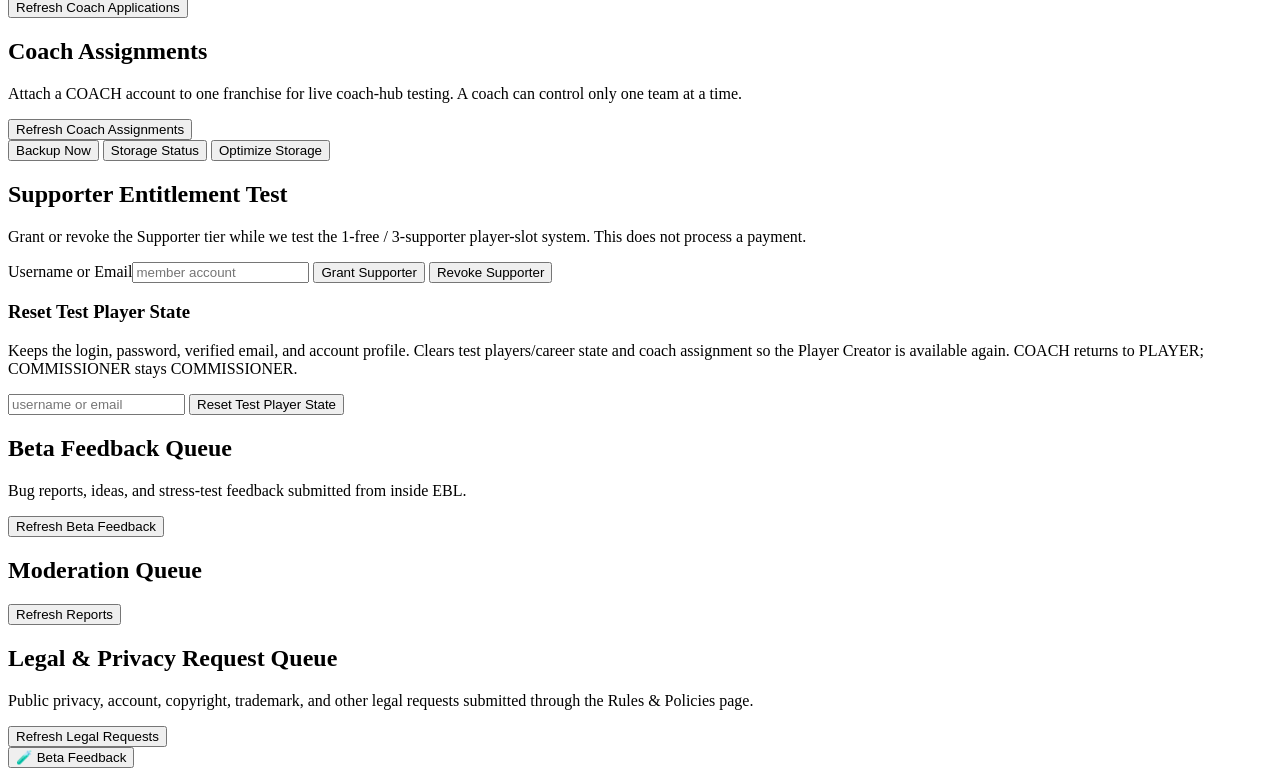
==== commit 91701560: "Add files via upload" ====
--- a/static/index.html
+++ b/static/index.html
@@ -15,7 +15,7 @@
 <meta property="og:url" content="https://elite-baseball.com/">
 <meta property="og:image" content="https://elite-baseball.com/assets/ebl_logo.png">
 <link rel="icon" href="/favicon.ico">
-<link rel="stylesheet" href="/ebl.css?v=rc154">
+<link rel="stylesheet" href="/ebl.css?v=rc161">
 <!-- EBL SYSTEM: FEEDBACK & ACTION DIALOGS -->
 <!-- EBL FRONTEND: externalized product modules -->
 <script id="ebl-feedback-system" src="/ebl-feedback.js"></script>
@@ -37,7 +37,7 @@
 
 <main>
 <section id="home" class="page active">
-<div id="loginCard" class="card loginShell"><img class="heroLogo" src="/assets/ebl_logo.png" alt="Elite Baseball League"><hr class="redline"><div class="loginHero"><span class="newsMeta">WELCOME BACK</span><h2>Log in to Elite Baseball League <span class="betaSiteBadge">BETA</span></h2><p class="muted">Continue your player career, contracts, stats, awards, messages, and league history.</p><div class="offer eblPromoBox"><span class="newsMeta">COACH APPLICATIONS OPEN</span><b class="eblBlockTight">Want to run an EBL franchise?</b><span class="muted">Genesis is recruiting human coaches now. Create an account, verify your email, then open the COACH tab to apply for a franchise.</span></div></div><div class="loginPanel"><h3>Login</h3><label class="label" for="lu">USERNAME</label><input id="lu" name="username" autocomplete="username" autocapitalize="none" spellcheck="false" placeholder="username" aria-label="Username"><label class="label" for="lp">PASSWORD</label><input id="lp" name="current-password" type="password" autocomplete="current-password" placeholder="password" aria-label="Password"><label class="rememberMeRow"><input id="rememberMe" type="checkbox"> <span>Keep me signed in for 30 days</span></label><button class="btn loginPrimary" data-ebl-command="login">LOGIN</button><div class="loginCreate"><span>New to EBL?</span><a class="btn" href="/create-account">CREATE ACCOUNT</a></div></div><details class="loginRecovery"><summary>Password Recovery</summary><div class="grid eblSpaceTopSm"><input id="resetEmail" name="email" type="email" autocomplete="email" inputmode="email" autocapitalize="none" spellcheck="false" placeholder="your verified email" aria-label="Verified email for password reset"><button class="btn" data-ebl-command="requestReset">Email Reset Link</button></div><div id="recMsg" class="muted"></div></details><div id="loginMsg" class="muted"></div></div>
+<div id="loginCard" class="card loginShell"><section class="eblRecruit158" aria-label="Join the Elite Baseball League"><div class="eblRecruitCopy158"><span class="eblRecruitEyebrow158">ELITE BASEBALL LEAGUE / GENESIS BETA</span><h1>YOUR NAME.<br><em>YOUR GAME.</em></h1><p>Build a ballplayer who looks like you. Earn a contract. Grow through the seasons. Make every at-bat part of your story.</p><div class="eblRecruitActions158"><a class="btn eblRecruitStart158" href="/create-account">CREATE YOUR PLAYER <span aria-hidden="true">↗</span></a><button class="btn eblRecruitExplore158" type="button" data-ebl-action="go-page" data-page="league">EXPLORE THE LEAGUE</button></div><div class="eblRecruitFacts158"><span>PLAYER CAREERS</span><span>30-TEAM VISION</span><span>CONTRACTS & AWARDS</span></div></div><div class="eblRecruitArt158"><div id="eblRecruitAvatar158" class="eblRecruitAvatar158" aria-label="Illustrative example of an EBL-customized ballplayer"></div><span class="eblRecruitArtCaption158">ILLUSTRATIVE PLAYER CUSTOMIZATION</span></div></section><img class="heroLogo" src="/assets/ebl_logo.png" alt="Elite Baseball League"><hr class="redline"><div class="loginHero"><span class="newsMeta">WELCOME BACK</span><h2>Log in to Elite Baseball League <span class="betaSiteBadge">BETA</span></h2><p class="muted">Continue your player career, contracts, stats, awards, messages, and league history.</p><div class="offer eblPromoBox"><span class="newsMeta">COACH APPLICATIONS OPEN</span><b class="eblBlockTight">Want to run an EBL franchise?</b><span class="muted">Genesis is recruiting human coaches now. Create an account, verify your email, then open the COACH tab to apply for a franchise.</span></div></div><div class="loginPanel"><h3>Login</h3><label class="label" for="lu">USERNAME</label><input id="lu" name="username" autocomplete="username" autocapitalize="none" spellcheck="false" placeholder="username" aria-label="Username"><label class="label" for="lp">PASSWORD</label><input id="lp" name="current-password" type="password" autocomplete="current-password" placeholder="password" aria-label="Password"><label class="rememberMeRow"><input id="rememberMe" type="checkbox"> <span>Keep me signed in for 30 days</span></label><button class="btn loginPrimary" data-ebl-command="login">LOGIN</button><div class="loginCreate"><span>New to EBL?</span><a class="btn" href="/create-account">CREATE ACCOUNT</a></div></div><details class="loginRecovery"><summary>Password Recovery</summary><div class="grid eblSpaceTopSm"><input id="resetEmail" name="email" type="email" autocomplete="email" inputmode="email" autocapitalize="none" spellcheck="false" placeholder="your verified email" aria-label="Verified email for password reset"><button class="btn" data-ebl-command="requestReset">Email Reset Link</button></div><div id="recMsg" class="muted"></div></details><div id="loginMsg" class="muted"></div></div>
 <div id="dashboard" class="hidden">
 <div id="ticker" class="ticker"><div id="tickerTrack" class="tickerTrack"></div></div>
 <div id="betaStatusCard" class="card betaStatusCard"></div>
@@ -51,15 +51,20 @@
 
 <section id="news" class="page"><div class="card"><div class="eblNewsBanner151"><span class="newsMeta">EBL SPORTS NETWORK • NEWSROOM</span><h1>EBL NEWSROOM</h1><p>The stories, results, rivalries, and moments shaping the Elite Baseball League.</p></div><div class="subtabs"><button class="subtab active" data-ebl-action="news-filter" data-filter="ALL">ALL</button><button class="subtab" data-ebl-action="news-filter" data-filter="GAME">GAMES</button><button class="subtab" data-ebl-action="news-filter" data-filter="MANAGER">DUGOUT</button><button class="subtab" data-ebl-action="news-filter" data-filter="TRANSACTION">TRANSACTIONS</button><button class="subtab" data-ebl-action="news-filter" data-filter="MILESTONE">MILESTONES</button><button class="subtab" data-ebl-action="news-filter" data-filter="RIVALRY">RIVALRIES</button><button class="subtab" data-ebl-action="news-filter" data-filter="RECORD">RECORDS</button></div><div id="newsFeed"></div></div></section>
 <section id="community" class="page"><div class="card"><h1>EBL COMMUNITY</h1><p class="muted">The history the league creates together — on the field, in the clubhouse, and across EBL media.</p><div class="baseballDivider"></div><h2>Optional Community Channels</h2><p class="muted">Everything required to play EBL is on this site. Discord and Instagram are optional extras with no effect on XP, contracts, eligibility, or gameplay.</p><div class="communityConnect"><a class="communityLink" href="https://discord.gg/7EdEfcKPR" target="_blank" rel="noopener noreferrer"><span class="communityIcon">💬</span><b>Join the EBL Discord</b><small>The live clubhouse for league discussion, game-day reactions, announcements, teams, and community events.</small></a><a class="communityLink" href="https://www.instagram.com/elite_baseball_league/" target="_blank" rel="noopener noreferrer"><span class="communityIcon">📸</span><b>Follow @Elite_Baseball_League</b><small>EBL highlights, standings, award races, player spotlights, league news, and championship moments.</small></a></div><div class="two"><div class="card"><h2>Friends & Requests</h2><div id="friendsPanel"><p class="muted">Loading friends...</p></div></div><div class="card"><h2>Rivalry Board</h2><div id="rivalryBoard"></div></div></div><div class="card"><h2>EBL Record Book</h2><div id="recordBook"></div></div></div></section><section id="support" class="page"><div class="card supportHero"><span class="newsMeta">KEEP THE LEAGUE GROWING</span><h1>SUPPORT EBL</h1><p class="supportLead">Every account can run one active EBL career for free. Supporter adds two additional career slots plus profile and legacy presentation options. It never changes ratings, XP, contracts, roster priority, or simulation results.</p><div id="supportEntitlementCard" class="supportTierGrid"><div class="supportTierCard"><span class="newsMeta">FREE</span><h2>1 Active Player</h2><p class="muted">One active player career with contracts, XP, awards, playoffs, records, and career history.</p></div><div class="supportTierCard featured"><span class="newsMeta">EBL SUPPORTER</span><h2>3 Active Careers + Profile Options</h2><div class="gold eblSupportPrice">$5/month or $54/year • 10% off yearly</div><p class="muted">Three active careers, profile customization, player-card frames, banners, and a featured Trophy Case selection.</p></div></div><div id="supportActions" class="supportActions"><span class="muted">Loading support options…</span></div><div class="supportPromise"><b>Support never changes competitive outcomes.</b><span>No XP boosts, attribute boosts, salary advantages, roster priority, awards, training bonuses, or simulation benefits. Supporter perks change identity and presentation, not baseball outcomes.</span></div><div class="supportGrid"><div class="supportUse"><span class="supportIcon">👤</span><b>More Career Stories</b><small>Free accounts: 1 active career. Supporters: up to 3 active careers.</small></div><div class="supportUse"><span class="supportIcon">🎨</span><b>Profile Studio</b><small>Profile photo, display name, bio, motto, featured player, themes, accent colors, premium banners and player-card frames.</small></div><div class="supportUse"><span class="supportIcon">🏆</span><b>Trophy Spotlight</b><small>Choose an earned award or EBL Championship to feature prominently on your public profile.</small></div><div class="supportUse"><span class="supportIcon">🌟</span><b>Founding Supporter</b><small>Real-money supporters who join during Genesis/Beta earn a permanent Founding Supporter marker. Stripe test purchases do not grant it.</small></div><div class="supportUse"><span class="supportIcon">🏅</span><b>Supporter Identity</b><small>Supporter recognition follows the account across every career without changing any player's ratings or opportunities.</small></div><div class="supportUse"><span class="supportIcon">⚾</span><b>Same Competitive Rules</b><small>Every player earns XP, contracts, awards and progression independently through the same baseball systems.</small></div></div><p class="supportFine">Retired careers remain in account history and free their active-player slot for a future player. Supporter is a recurring subscription: $5 monthly or $54 yearly (10% below twelve monthly payments). It renews automatically until canceled. Active Supporters can use Stripe's Manage Billing link to update payment details or cancel future renewal. Support is not a charitable donation and should not be represented as tax-deductible.</p></div></section><section id="messages" class="page"><div class="card"><h1>PRIVATE MESSAGES</h1><p class="muted">Talk directly with coaches, teammates, and other EBL members.</p><div class="two"><div class="card"><h2>Contacts</h2><div id="dmContacts"></div></div><div class="card"><h2 id="dmTitle">Conversation</h2><div id="dmThread" class="chatbox"></div><div class="chatinput"><input id="dmMsg" maxlength="500" placeholder="Write a private message..."><button class="btn" data-ebl-command="sendDM">Send</button></div></div></div></div></section><section id="player" class="page"><div id="playerMain" class="card"></div>
-<div id="createCard" class="card hidden"><h2>Create Your EBL Player</h2>
-<div class="creatorSteps"><div id="cs1" class="creatorStep active">1 • BASIC INFO</div><div id="cs2" class="creatorStep">2 • APPEARANCE</div><div id="cs3" class="creatorStep">3 • ATTRIBUTES</div><div id="cs4" class="creatorStep">4 • REVIEW</div></div>
-<div id="creatorStage"></div>
+<div id="createCard" class="card eblCreatorShell157 hidden">
+<div class="eblCreatorHero157"><div class="eblCreatorHeroCopy157"><span class="eblStudioLabel157">ELITE BASEBALL LEAGUE / PLAYER DEVELOPMENT</span><h2>BUILT FOR<br><em>THE BIGS.</em></h2><p>Your ballplayer. Your identity. Your road to the show. Build your rookie and take the field.</p><div class="eblCreatorHeroRibbon157"><span>01 / CREATE</span><span>02 / CUSTOMIZE</span><span>03 / COMPETE</span></div></div><div class="eblCreatorHeroMark157" aria-hidden="true"><span>EBL</span><small>PLAYER LAB</small></div></div>
+<div class="creatorSteps eblCreatorSteps157" aria-label="Player creation progress"><div id="cs1" class="creatorStep active">01 • IDENTITY</div><div id="cs2" class="creatorStep">02 • APPEARANCE</div><div id="cs3" class="creatorStep">03 • ATTRIBUTES</div><div id="cs4" class="creatorStep">04 • ROOKIE CARD</div></div>
+<div id="creatorStage" class="eblCreatorStage157"></div>
 </div></section>
 
 <section id="team" class="page"><div id="teamPage" class="card"><h1>Team Clubhouse</h1><p class="muted">Loading your team...</p></div></section>
 
-<section id="coach" class="page"><div class="card"><h1>Franchise Operations</h1><p class="muted">Manage contracts, batting order, field alignment, rotation, bullpen roles, and defensive tactics.</p><div id="coachHub"></div></div></section>
-<section id="league" class="page"><div class="card"><h1>League Standings &amp; Schedule</h1><div class="subtabs"><button class="subtab active" data-ebl-action="league-pane" data-pane="standingsPane">STANDINGS</button><button class="subtab" data-ebl-action="league-pane" data-pane="schedulePane">SCHEDULE</button><button class="subtab" data-ebl-action="league-pane" data-pane="playoffsPane" data-load-playoffs="1">PLAYOFFS</button></div><div id="standingsPane" class="subpane active"></div><div id="schedulePane" class="subpane"></div><div id="playoffsPane" class="subpane"><p class="muted">Playoff bracket loads here when the postseason field is set.</p></div></div></section>
+<section id="coach" class="page"><div class="card eblCoachShell157"><div class="eblCoachHero157"><div class="eblCoachHeroCopy157"><span class="eblStudioLabel157">ELITE BASEBALL LEAGUE / DUGOUT OPERATIONS</span><h1>THE MANAGER'S<br><em>DESK.</em></h1><p>Build the roster. Set the order. Call the shots. Every decision shapes your ballclub.</p><div class="eblCoachHeroSub157">FRANCHISE MANAGEMENT • LINEUPS • PLAYER DEVELOPMENT</div></div><div class="eblCoachHeroBadge157" aria-hidden="true"><b>EBL</b><span>FIELD<br>GENERAL</span></div></div><div class="eblCoachDeskRail157"><span>CLUBHOUSE</span><span>GAME DAY</span><span>BASEBALL OPERATIONS</span><span>PLAYER DEVELOPMENT</span></div><div id="coachHub"></div></div></section>
+<section id="league" class="page"><div class="card eblLeagueShell156">
+<div class="eblLeagueHero156"><div class="eblLeagueHeroText156"><span class="eblLeagueKicker156">ELITE BASEBALL LEAGUE / COMPETITION DESK</span><h1>LEAGUE <em>CENTRAL</em></h1><p>Every division. Every matchup. One race for the EBL Championship.</p><div class="eblLeagueSeason156" id="eblLeagueSeason156">GENESIS • WAITING FOR LEAGUE DATA</div></div><div class="eblLeagueRoundel156" aria-hidden="true"><span>EBL</span><strong>LEAGUE<br>OFFICE</strong></div></div>
+<div class="eblLeagueVitals156" id="eblLeagueVitals156" aria-label="League status"><span class="eblLeagueVital156"><small>CURRENT SEASON</small><b>—</b></span><span class="eblLeagueVital156"><small>CLUBS</small><b>—</b></span><span class="eblLeagueVital156"><small>COMPLETED GAMES</small><b>—</b></span><span class="eblLeagueVital156"><small>LEAGUE PHASE</small><b>LOADING</b></span></div>
+<div class="subtabs eblLeagueTabs156" aria-label="League sections"><button class="subtab active" data-ebl-action="league-pane" data-pane="standingsPane">STANDINGS</button><button class="subtab" data-ebl-action="league-pane" data-pane="schedulePane">SCHEDULE</button><button class="subtab" data-ebl-action="league-pane" data-pane="playoffsPane" data-load-playoffs="1">PLAYOFFS</button></div>
+<div id="standingsPane" class="subpane active"></div><div id="schedulePane" class="subpane"></div><div id="playoffsPane" class="subpane"><p class="muted">Playoff bracket loads here when the postseason field is set.</p></div></div></section>
 
 
 <section id="analytics" class="page"><div class="card"><h1>EBL Analytics</h1><div class="subtabs"><button class="subtab active" data-ebl-action="analytics-pane" data-pane="aLeague">LEAGUE</button><button class="subtab" data-ebl-action="analytics-pane" data-pane="aBat">BATTING</button><button class="subtab" data-ebl-action="analytics-pane" data-pane="aPitch">PITCHING</button></div><div id="aLeague" class="subpane active"></div><div id="aBat" class="subpane"></div><div id="aPitch" class="subpane"></div></div></section>
@@ -267,7 +272,7 @@
   return palette;
 }
 </script>
-<script src="/ebl-core.js?v=rc139"></script>
+<script src="/ebl-core.js?v=rc161"></script>
 <script>
 // EBL Public Profile Routing
 (function(){
@@ -3115,10 +3120,23 @@
 
 <!-- EBL UNIFIED APPEARANCE PIPELINE  one state, one public renderer -->
 
-<script id="eblUnifiedAppearance" src="/ebl-appearance.js"></script>
+<script id="eblUnifiedAppearance" src="/ebl-appearance.js?v=rc160"></script>
 
 
 <!-- EBL AVATAR DETAIL + SMOOTHING PASS current -->
+<script id="eblRecruitPreviewRC158">
+/* Marketing-only avatar preview sourced from the production canonical renderer.
+   No synthetic players, stats or league identities are persisted. */
+(function(){
+  function draw(){
+    const target=document.getElementById('eblRecruitAvatar158');
+    if(!target||typeof window.eblUnifiedAppearanceRenderer!=='function')return;
+    const example={name:'EBL Prospect',face_id:4,skin_color_id:4,hair_id:3,hair_color_id:2,facial_hair_id:4,eye_color_id:3,nose_id:3,eye_shape_id:2,mouth_id:4,ear_size_id:2,eye_black_id:2,eyewear_id:1,chain_id:1,sleeve_id:1,body_build_id:3,jersey_number:27,primary_pos:'CF',franchise_id:null,_eblCreatorPreview:true};
+    target.innerHTML=window.eblUnifiedAppearanceRenderer(example,'lg','portrait');
+  }
+  if(document.readyState==='loading')document.addEventListener('DOMContentLoaded',draw,{once:true}); else draw();
+})();
+</script>
 <!-- EBL RENDERER OWNERSHIP CONTRACT  no visual layer, only prevents runtime renderer replacement -->
 <script id="eblRendererOwnership">
 (function(){
@@ -3329,4 +3347,134 @@
 <script id="eblPWA" src="/ebl-app-shell.js"></script>
 
 <!-- EBL GAMECAST RC149 — information board hardened; RC148 presentation consolidated into external assets -->
+<script id="eblCareerChampionshipGraphicsRC155">
+/* RC155 adds presentation only. Existing EBL API, avatar, contract, XP and season data remain canonical. */
+(function(){
+  'use strict';
+  const esc = value => typeof escapeHtml === 'function' ? escapeHtml(String(value ?? '')) : String(value??'').replace(/[&<>"']/g,s=>({'&':'&amp;','<':'&lt;','>':'&gt;','"':'&quot;',"'":'&#39;'}[s]));
+  const safeNumber = value => Number.isFinite(Number(value)) ? Number(value) : 0;
+  const kindLabels = {DEBUT:'DEBUT',CONTRACT:'CONTRACT',AWARD:'AWARD',CHAMPIONSHIP:'CHAMPIONSHIP',RETIREMENT:'RETIREMENT'};
+  const kindMonograms = {DEBUT:'01',CONTRACT:'CN',AWARD:'★',CHAMPIONSHIP:'★',RETIREMENT:'R'};
+  window.careerTimelineHtml = function(c){
+    const rows=Array.isArray(c?.timeline) ? c.timeline : [];
+    if(!rows.length)return '<div class="eblCareerEmpty155"><span class="eblEmptyDiamond155" aria-hidden="true"></span><div><h4>Every great career begins somewhere.</h4><p>Official contracts, awards, championships, and career milestones will build here as they are recorded.</p></div></div>';
+    return '<div class="eblCareerJourney155" role="list" aria-label="Recorded EBL career milestones">'+rows.map((x,i)=>{
+      const kind=String(x?.kind||'').toUpperCase(),cls=['DEBUT','CONTRACT','AWARD','CHAMPIONSHIP','RETIREMENT'].includes(kind)?kind.toLowerCase():'other';
+      return `<article class="eblCareerStep155 eblCareerStep155--${cls}" role="listitem"><div class="eblCareerNode155" aria-hidden="true"><span>${kindMonograms[kind]||'◆'}</span></div><div class="eblCareerStepBody155"><div class="eblCareerStepMeta155"><span>CAREER RECORD ${String(i+1).padStart(2,'0')}</span><strong>${esc(kindLabels[kind]||'MILESTONE')}</strong></div><h4>${esc(x?.title||'Career milestone')}</h4>${x?.detail?`<p>${esc(x.detail)}</p>`:''}</div></article>`;
+    }).join('')+'</div>';
+  };
+  window.careerHistoryHtml = function(c,type){
+    const rows=[];
+    if(c?.current_season)rows.push({...c.current_season,current:true});
+    for(const h of (Array.isArray(c?.history)?c.history:[]))rows.push(h);
+    if(!rows.length)return '<div class="eblCareerEmpty155"><span class="eblEmptyDiamond155" aria-hidden="true"></span><div><h4>Your season archive begins here.</h4><p>Completed season-by-season records appear after EBL games are played.</p></div></div>';
+    return `<div class="eblSeasonGallery155">${rows.map(x=>`<article class="eblSeasonCard155 ${x.current?'eblSeasonCard155--current':''}"><div class="eblSeasonCardMeta155">SEASON ${esc(x.season??'—')}${x.current?'<span>IN PROGRESS</span>':' • FINAL'}</div><h4>${esc(x.team_name||'Free Agent')}</h4><p>${x.current?'CURRENT SEASON':'OFFICIAL SEASON RECORD'}</p><div class="eblSeasonLine155">${esc(typeof careerLine==='function'?careerLine(x,type):'')}</div></article>`).join('')}</div>`;
+  };
+  window.careerHonorsHtml = function(c){
+    const champs=Array.isArray(c?.championships)?c.championships:[];
+    const awards=(Array.isArray(c?.awards)?c.awards:[]).filter(x=>x?.award_code!=='ALL_STAR_SELECTION');
+    const stars=Math.max(0,safeNumber(c?.all_star_count));
+    const cards=[];
+    for(const x of champs)cards.push(`<article class="eblHonorCard155 eblHonorCard155--championship"><div class="eblHonorIcon155"><img alt="" loading="lazy" src="/assets/ebl_trophy_154.svg"></div><div class="eblHonorText155"><span>EBL CHAMPIONSHIP</span><b>Season ${esc(x.season??'—')} Champion</b><small>${esc(x.team_name||x.franchise_id||'Team')}</small></div></article>`);
+    if(stars)cards.push(`<article class="eblHonorCard155"><div class="eblHonorIcon155"><span aria-hidden="true">★</span></div><div class="eblHonorText155"><span>ALL-STAR HONORS</span><b>${stars}× EBL All-Star</b><small>Official selections recorded during this career</small></div></article>`);
+    for(const x of awards)cards.push(`<article class="eblHonorCard155"><div class="eblHonorIcon155"><img alt="" loading="lazy" src="/assets/ebl_trophy_154.svg"></div><div class="eblHonorText155"><span>SEASON ${esc(x.season??'—')} • ${esc(String(x.period||'').replaceAll('_',' '))}</span><b>${esc(x.award_name||'EBL Award')}</b><small>${x.team_name?esc(x.team_name)+' • ':''}+${safeNumber(x.xp_awarded).toFixed(0)} XP awarded</small></div></article>`);
+    if(!cards.length)return '<div class="eblCareerEmpty155"><span class="eblEmptyDiamond155" aria-hidden="true"></span><div><h4>Honors are earned here.</h4><p>No awards, All-Star selections, or championships recorded for this career yet.</p></div></div>';
+    return '<div class="eblHonorCabinet155" aria-label="Official EBL career honors">'+cards.join('')+'</div>';
+  };
+  const previous=window.renderPlayer;
+  if(typeof previous==='function' && !previous._eblCareer155){
+    const enhanced=function(...args){
+      const result=previous.apply(this,args);
+      try{
+        const p=typeof PLAYER==='object'?PLAYER:null,root=document.getElementById('playerCareer');
+        if(!p||!root||root.querySelector('.eblCareerHero155'))return result;
+        const c=p.career||{},team=String(p.team?.display_name||p.team?.name||'Free Agent'),titleCount=safeNumber(c.championship_count||0);
+        const playerArt=typeof eblPlayerArt==='function'?eblPlayerArt(p,'lg','portrait'):'';
+        root.insertAdjacentHTML('afterbegin',`<div class="eblCareerHero155"><div><span class="eblCareerEyebrow155">ELITE BASEBALL LEAGUE / OFFICIAL PLAYER RECORD</span><h2>${esc(p.name||'EBL Player')}</h2><p>${esc(team)} • ${esc(p.primary_pos||'PLAYER')} • ${p.active?'ACTIVE CAREER':'RETIRED PLAYER'}<br>Every season and honor is part of this player’s permanent record.</p><div class="eblCareerSummary155"><span><b>${safeNumber(c.seasons_completed)}</b> SEASONS</span><span><b>${safeNumber(c.award_count)}</b> AWARDS</span><span><b>${safeNumber(c.all_star_count)}</b> ALL-STARS</span><span><b>${titleCount}</b> TITLES</span></div></div><div class="eblCareerHeroArt155" aria-hidden="true">${playerArt}</div></div>`);
+      }catch(e){console.warn('RC155 career graphics enhancement skipped',e)}
+      return result;
+    };
+    enhanced._eblCareer155=true;
+    window.renderPlayer=enhanced;
+  }
+  window.EBL_CAREER_GRAPHICS_VERSION='RC155';
+})();
+</script>
+<script id="eblLeagueBroadcastRC156">
+/* League presentation-only enhancements: use canonical league, schedule and postseason results. */
+(function(){
+  'use strict';
+  const esc=v=>typeof escapeHtml==='function'?escapeHtml(String(v??'')):String(v??'').replace(/[&<>"']/g,c=>({'&':'&amp;','<':'&lt;','>':'&gt;','"':'&quot;',"'":'&#39;'}[c]));
+  const count=v=>{const n=Number(v);return Number.isFinite(n)?Math.max(0,Math.trunc(n)):0;};
+  const league=()=>typeof LEAGUE!=='undefined'?LEAGUE:null;
+  const schedule=()=>typeof SCHEDULE!=='undefined'&&Array.isArray(SCHEDULE)?SCHEDULE:[];
+  const player=()=>typeof PLAYER!=='undefined'?PLAYER:null;
+  const safeName=id=>typeof teamName==='function'?esc(teamName(id)||id):esc(id||'Team');
+  const mark=id=>typeof teamMark==='function'?teamMark(id,true):'<span class="eblClubFallback156" aria-hidden="true">EBL</span>';
+  function updateLeagueVitals(){
+    const j=league(),target=document.getElementById('eblLeagueVitals156'),label=document.getElementById('eblLeagueSeason156');
+    if(!target||!j)return;
+    const teams=Array.isArray(j.teams)?j.teams:[],phase=String(j.phase||'REGULAR').toUpperCase();
+    const games=Math.floor(teams.reduce((sum,t)=>sum+count(t.wins)+count(t.losses),0)/2);
+    const pretty=phase==='REGULAR'?'REGULAR SEASON':phase==='PLAYOFFS'?'POSTSEASON':phase.replace(/_/g,' ');
+    if(label) label.textContent='SEASON '+count(j.season)+' • '+(count(j.day)===0?'PRESEASON':`DAY ${count(j.day)}`)+' • '+pretty;
+    const values=[['CURRENT SEASON',count(j.season)||'—'],['CLUBS',teams.length],['COMPLETED GAMES',games],['LEAGUE PHASE',pretty]];
+    target.innerHTML=values.map(([k,v])=>`<span class="eblLeagueVital156"><small>${esc(k)}</small><b>${esc(v)}</b></span>`).join('');
+  }
+  function leadersHtml(){
+    const j=league();if(!j)return '';
+    const divs=Array.isArray(j.divisions)?j.divisions:[];
+    const teams=Array.isArray(j.teams)?j.teams:[];
+    const games=teams.some(t=>count(t.wins)+count(t.losses)>0);
+    if(!divs.length)return '';
+    let content='';
+    if(!games){content='<p class="eblLeaguePending156">The division race begins when the first official results are recorded.</p>';}
+    else {content='<div class="eblDivisionLeaders156">'+divs.map(d=>{
+      const rows=teams.filter(t=>String(t.division)===String(d)).slice().sort((a,b)=>count(b.wins)-count(a.wins)||(count(b.runs_for)-count(b.runs_against))-(count(a.runs_for)-count(a.runs_against)));
+      const t=rows[0]; if(!t)return '';
+      const g=count(t.wins)+count(t.losses),pct=g?(count(t.wins)/g).toFixed(3).replace(/^0/,''):'.000';
+      return `<div class="eblDivisionLeader156"><span class="eblDivisionLeaderLabel156">${esc(d)} / CURRENT LEADER</span><div class="eblDivisionLeaderBody156">${mark(t.id)}<span><b>${esc(t.display_name||t.name||t.id)}</b><small>${count(t.wins)}–${count(t.losses)} • ${pct} PCT</small></span></div></div>`;
+    }).join('')+'</div>';}
+    return `<section class="eblDivisionPulse156" aria-label="Division race"><div class="eblLeagueSectionLabel156"><span>DIVISION WATCH</span><small>${games?'CURRENT LEADERS • NOT FINAL SEEDING':'AWAITING OPENING DAY'}</small></div>${content}</section>`;
+  }
+  function updateStandings(){
+    const pane=document.getElementById('standingsPane');if(!pane)return;
+    if(!pane.querySelector('.eblDivisionPulse156'))pane.insertAdjacentHTML('afterbegin',leadersHtml());
+    updateLeagueVitals();
+  }
+  function spotlightHtml(){
+    const j=league(),games=schedule(),current=count(j?.day);const fid=player()?.franchise_id;
+    const upcoming=games.filter(g=>count(g.league_day)>=Math.max(1,current) && !['FINAL','CANCELLED'].includes(String(g.status||'').toUpperCase())).slice().sort((a,b)=>count(a.league_day)-count(b.league_day));
+    const mine=fid?upcoming.filter(g=>String(g.away_id)===String(fid)||String(g.home_id)===String(fid)):[];
+    const rows=(mine.length?mine:upcoming).slice(0,2);
+    const body=rows.length?'<div class="eblMatchupGrid156">'+rows.map(g=>{
+      const away=g.away_id||g.away,home=g.home_id||g.home;
+      return `<article class="eblMatchupCard156"><div class="eblMatchupMeta156"><span>LEAGUE DAY ${count(g.league_day)}</span><span>${esc(String(g.status||'SCHEDULED').replaceAll('_',' '))}</span></div><div class="eblMatchupTeams156"><div class="eblMatchupClub156">${mark(away)}<b>${safeName(away)}</b></div><span class="eblMatchupVersus156">AT</span><div class="eblMatchupClub156">${mark(home)}<b>${safeName(home)}</b></div></div></article>`;
+    }).join('')+'</div>':'<div class="eblLeaguePending156">Upcoming matchups will be displayed when official league games are scheduled.</div>';
+    return `<section class="eblMatchupSpotlight156" aria-label="Upcoming matchups"><div class="eblLeagueSectionLabel156"><span>${mine.length?'YOUR NEXT MATCHUPS':'UPCOMING GAMES'}</span><small>OFFICIAL SCHEDULE</small></div>${body}</section>`;
+  }
+  function updateSchedule(){
+    const pane=document.getElementById('schedulePane');if(!pane)return;
+    if(!pane.querySelector('.eblMatchupSpotlight156'))pane.insertAdjacentHTML('afterbegin',spotlightHtml());
+    updateLeagueVitals();
+  }
+  function updatePlayoffs(){
+    const pane=document.getElementById('playoffsPane');if(!pane)return;
+    if(!pane.querySelector('.eblPostseasonHero156'))pane.insertAdjacentHTML('afterbegin',`<div class="eblPostseasonHero156"><span class="eblLeagueKicker156">ELITE BASEBALL LEAGUE / POSTSEASON</span><h2>THE ROAD TO THE TITLE.</h2><p>Every series advances the bracket. Only recorded postseason results determine the champions.</p></div>`);
+    updateLeagueVitals();
+  }
+  function after(name,decorate){
+    const base=window[name];if(typeof base!=='function'||base._eblBroadcast156)return;
+    const enhanced=function(...args){const result=base.apply(this,args);
+      if(result&&typeof result.then==='function')return result.then(v=>{try{decorate();}catch(e){console.warn('EBL broadcast decoration',e);}return v;});
+      try{decorate();}catch(e){console.warn('EBL broadcast decoration',e);}return result;
+    };enhanced._eblBroadcast156=true;window[name]=enhanced;
+  }
+  after('renderStandings',updateStandings);
+  after('renderSchedule',updateSchedule);
+  after('loadPlayoffs',updatePlayoffs);
+  document.addEventListener('DOMContentLoaded',()=>{updateLeagueVitals();if(document.getElementById('standingsPane')?.innerHTML)updateStandings();});
+  window.EBL_LEAGUE_BROADCAST_VERSION='RC156';
+})();
+</script>
 </body></html>
